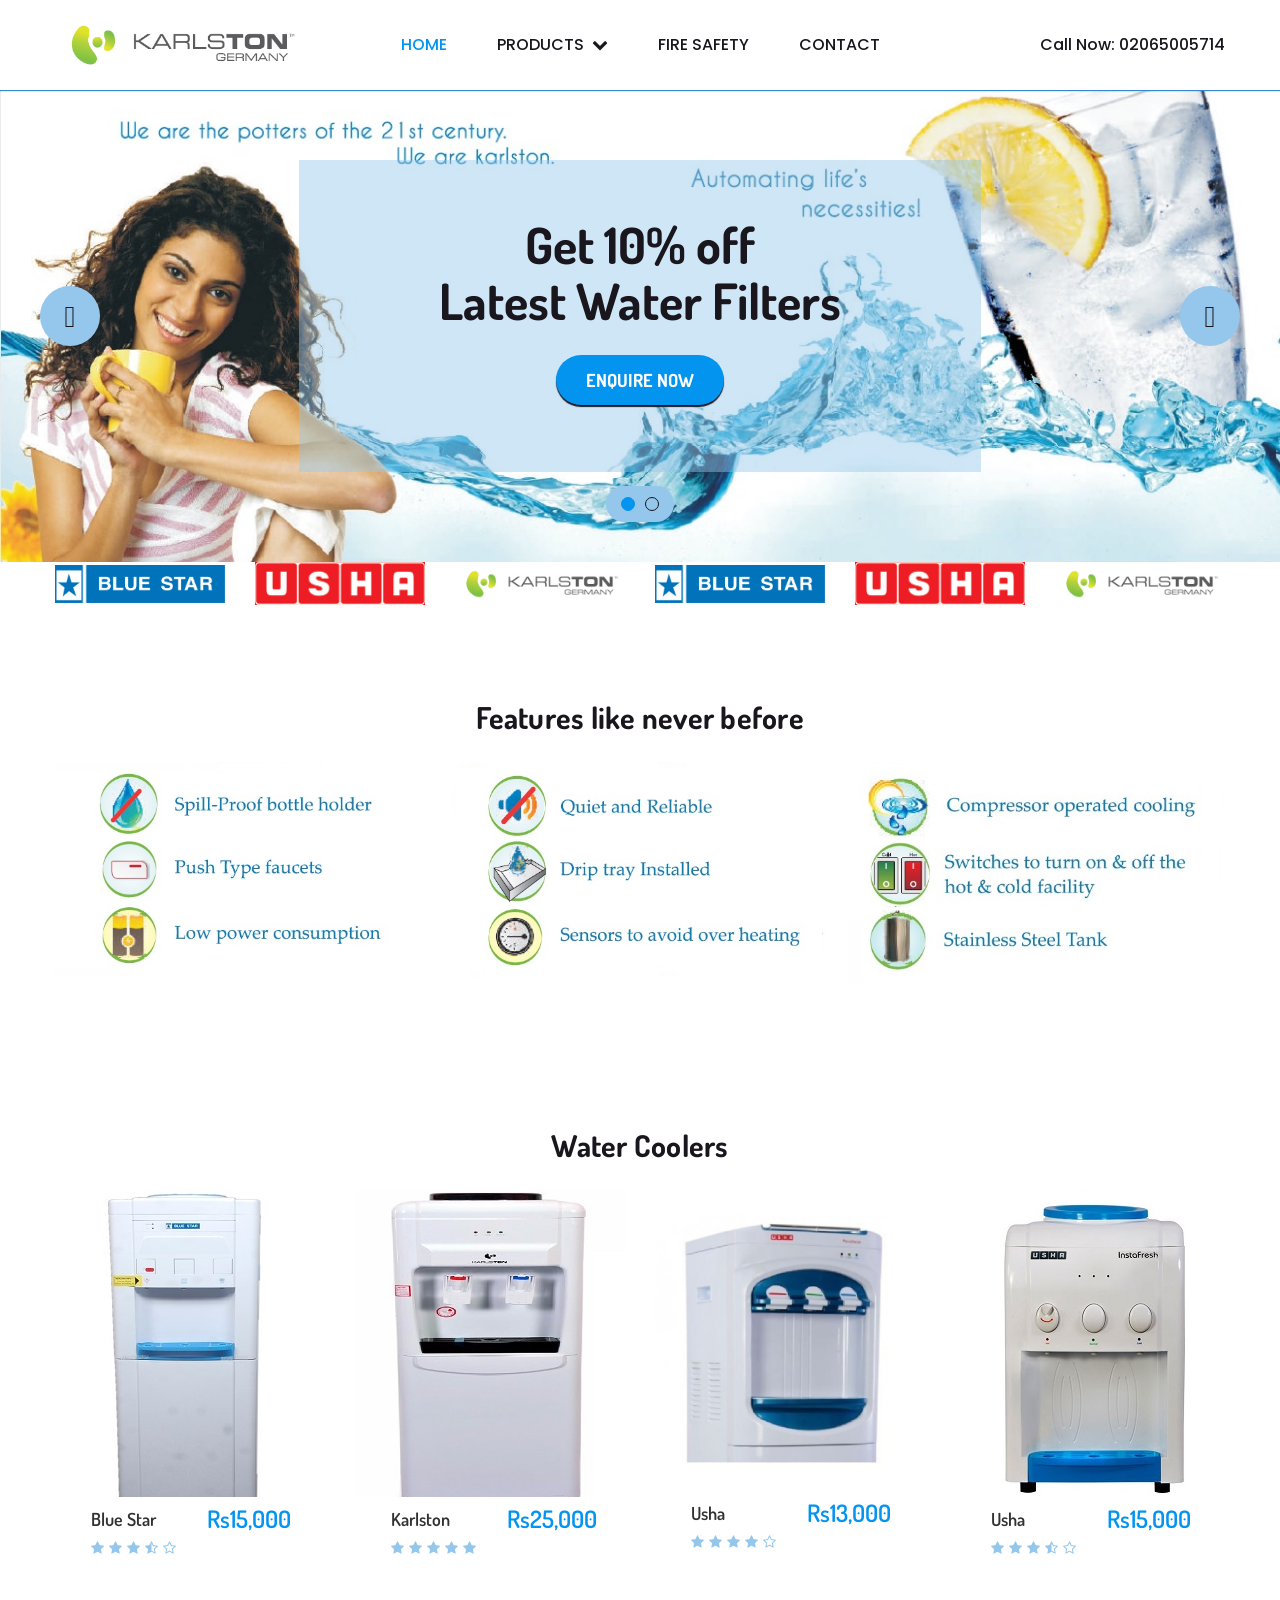
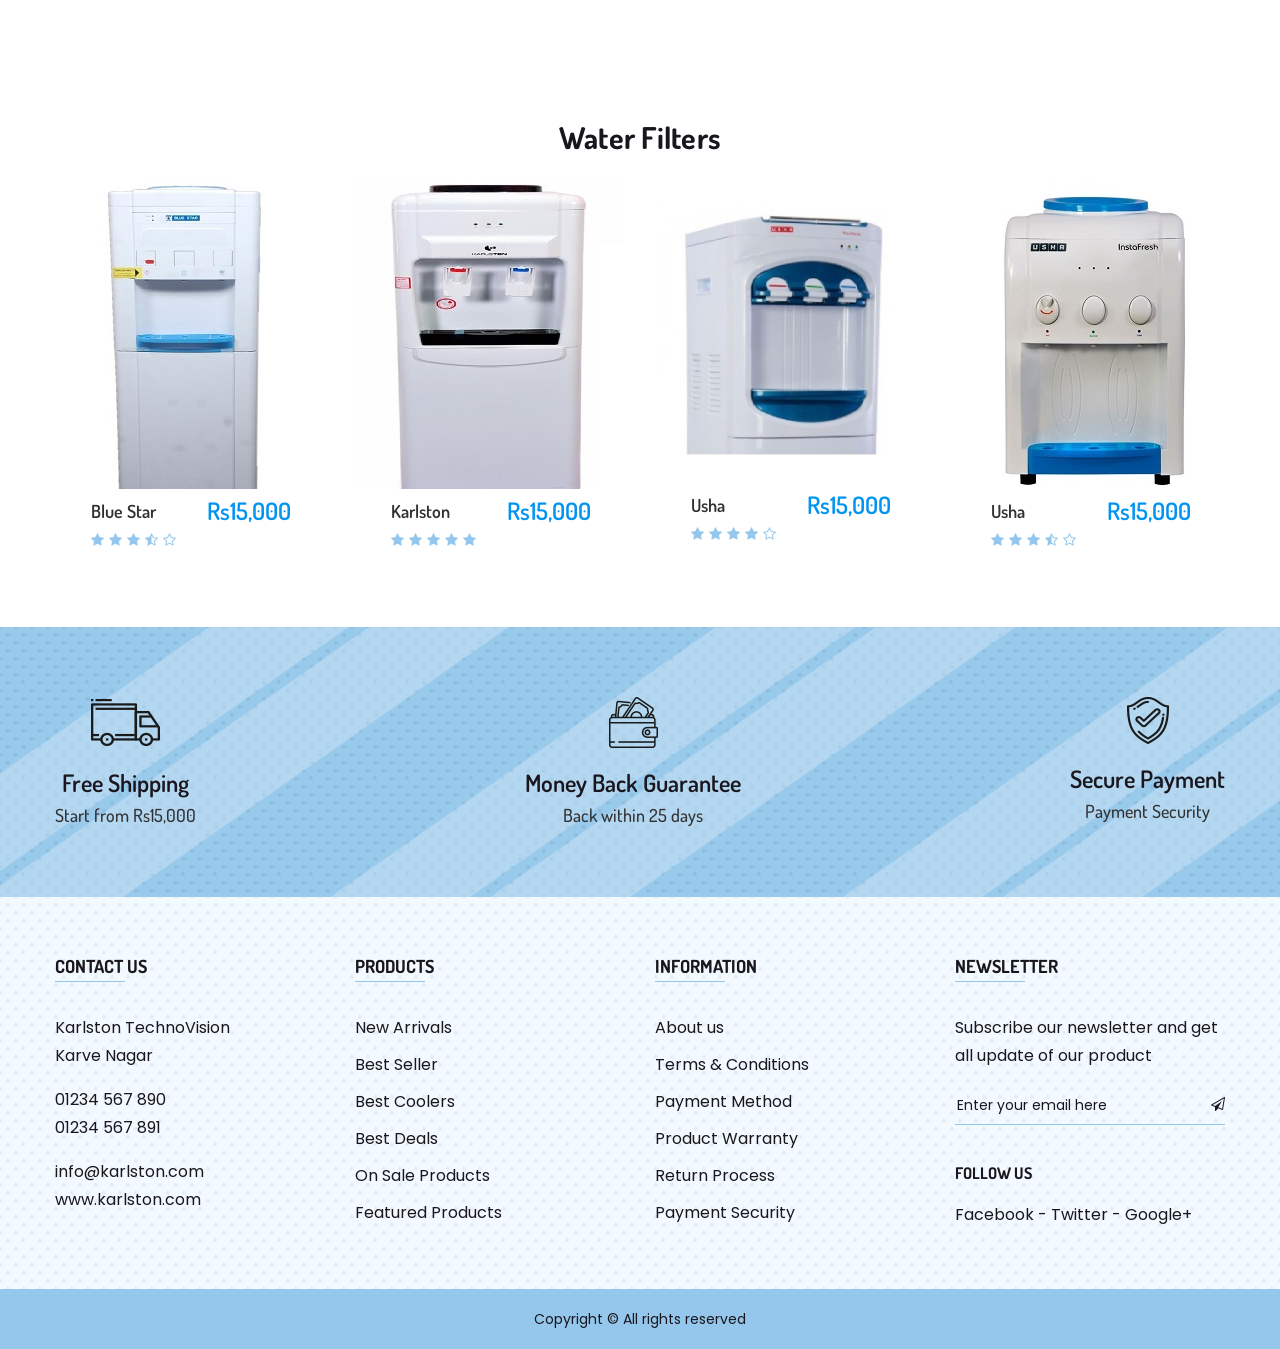
==== index.html @ 61913bbc "Update index.html" ====
<!doctype html>
<html class="no-js" lang="en">

<head>
    <meta charset="utf-8">
    <meta http-equiv="x-ua-compatible" content="ie=edge">
    <title>Karlston TECHNOVISION P LTD &#8211; Karlston Water Dispenser, Purifiers and Coolers</title>
    <meta name="description" content="">
    <meta name="viewport" content="width=device-width, initial-scale=1">
    <!-- Favicon -->
    <link rel="shortcut icon" type="image/x-icon" href="assets/images/favicon.ico">
    
    <!-- CSS
	============================================ -->
   
    <!-- Bootstrap CSS -->
    <link rel="stylesheet" href="assets/css/bootstrap.min.css">
    
    <!-- Icon Font CSS -->
    <link rel="stylesheet" href="assets/css/icon-font.min.css">
    
    <!-- Plugins CSS -->
    <link rel="stylesheet" href="assets/css/plugins.css">
    <link rel="stylesheet" href="https://stackpath.bootstrapcdn.com/font-awesome/4.7.0/css/font-awesome.min.css"> 
    <!-- Helper CSS -->
    <link rel="stylesheet" href="assets/css/helper.css">
    
    <!-- Main Style CSS -->
    <link rel="stylesheet" href="assets/css/style.css">
    
    <!-- Modernizer JS -->
    <script src="assets/js/vendor/modernizr-2.8.3.min.js"></script>
</head>

<body>

<div class="main-wrapper">

    <!-- Header Section Start -->
    <div class="header-section section" style="padding: 0px 0px 70px !important;">

      

        <!-- Header Bottom Start -->
        <div class="header-bottom header-bottom-one header-sticky@" style="
    position: fixed;
    z-index: 10;
    background: #fff;
    width: inherit;
	-webkit-box-shadow: 0 1px 1px #3787d5;
box-shadow: 0 1px 1px #3787d5;">
            <div class="container-fluid">
                <div class="row menu-center align-items-center justify-content-between">

                    <div class="col mt-15 mb-15">
                        <!-- Logo Start -->
                        <div class="header-logo">
                            <a href="index.html">
                                <img src="assets/images/logo.png" alt="">
                            </a>
                        </div><!-- Logo End -->
                    </div>

                    <div class="col order-2 order-lg-3">
                        <!-- Header Advance Search Start -->
                        <div class="header-shop-links">


                            <div class="header-mini-cart">
                               <a href="#"> <span>Call Now</span>: <span>02065005714</span></a>
                            </div>

                        </div><!-- Header Advance Search End -->
                    </div>

                    <div class="col order-3 order-lg-2">
                        <div class="main-menu">
                            <nav >
                                <ul>
                                    <li class="active"><a href="index.html">HOME</a>
                                        
                                    </li>
                                   
                                    <li><a href="#">PRODUCTS<span>&nbsp;&nbsp;<i class="fa fa-chevron-down"></i></span></a>
                                        <ul class="sub-menu">
										<li>
<a href="#filter">WATER DISPENSERS<span>&nbsp;&nbsp;<i class="fa fa-chevron-right"></i></span></a>
<ul class="sub-menu">
<li><a href="#">KARLSTON<span>&nbsp;&nbsp;<i class="fa fa-chevron-right"></i></span></a>
<ul class="sub-menu">
<li><a href="#">KARLSTON TABLE TOP</li></a>
<li><a href="#">KARLSTON FLOOR MOUNTAIN</li></a>
<li><a href="#">KARLSTON FLOOR MOUNTAIN WITH FRIDGE</li></a>
</ul>
</li>
<li><a href="#">USHA<span>&nbsp;&nbsp;<i class="fa fa-chevron-right"></i></span></a>
<ul class="sub-menu">
<li><a href="#">USHA TABLE TOP</li></a>
<li><a href="#">USHA FLOOR MOUNTAIN</li></a>
<li><a href="#">USHA FLOOR MOUNTAIN WITH FRIDGE</li></a>
</ul>
</li>
<li><a href="#">BLUESTAR<span>&nbsp;&nbsp;<i class="fa fa-chevron-right"></i></span></a>
<ul class="sub-menu">
<li><a href="#">BLUESTAR TABLE TOP</li></a>
<li><a href="#">BLUESTAR FLOOR MOUNTAIN</li></a>
<li><a href="#">BLUESTAR FLOOR MOUNTAIN WITH FRIDGE</li></a>
</ul>
</li>

</ul>
</li>
                                            
											
											<li>
<a href="#cooler">WATER COOLERS<span>&nbsp;&nbsp;<i class="fa fa-chevron-right"></i></span></a>
<ul class="sub-menu">
<li><a href="#">KARLSTON<span>&nbsp;&nbsp;<i class="fa fa-chevron-right"></i></span></a>
<ul class="sub-menu">
<li><a href="#">KARLSTON TABLE TOP</li></a>
<li><a href="#">KARLSTON FLOOR MOUNTAIN</li></a>
<li><a href="#">KARLSTON FLOOR MOUNTAIN WITH FRIDGE</li></a>
</ul>
</li>
<li><a href="#">USHA<span>&nbsp;&nbsp;<i class="fa fa-chevron-right"></i></span></a>
<ul class="sub-menu">
<li><a href="#">USHA TABLE TOP</li></a>
<li><a href="#">USHA FLOOR MOUNTAIN</li></a>
<li><a href="#">USHA FLOOR MOUNTAIN WITH FRIDGE</li></a>
</ul>
</li>
<li><a href="#">BLUESTAR<span>&nbsp;&nbsp;<i class="fa fa-chevron-right"></i></span></a>
<ul class="sub-menu">
<li><a href="#">BLUESTAR TABLE TOP</li></a>
<li><a href="#">BLUESTAR FLOOR MOUNTAIN</li></a>
<li><a href="#">BLUESTAR FLOOR MOUNTAIN WITH FRIDGE</li></a>
</ul>
</li>

</ul>
</li>
											
											
											
                                           <li>
<a href="#filter">WATER FILTERS<span>&nbsp;&nbsp;<i class="fa fa-chevron-right"></i></span></a>
<ul class="sub-menu">
<li><a href="#">KARLSTON<span>&nbsp;&nbsp;<i class="fa fa-chevron-right"></i></span></a>
<ul class="sub-menu">
<li><a href="#">KARLSTON TABLE TOP</li></a>
<li><a href="#">KARLSTON FLOOR MOUNTAIN</li></a>
<li><a href="#">KARLSTON FLOOR MOUNTAIN WITH FRIDGE</li></a>
</ul>
</li>
<li><a href="#">USHA<span>&nbsp;&nbsp;<i class="fa fa-chevron-right"></i></span></a>
<ul class="sub-menu">
<li><a href="#">USHA TABLE TOP</li></a>
<li><a href="#">USHA FLOOR MOUNTAIN</li></a>
<li><a href="#">USHA FLOOR MOUNTAIN WITH FRIDGE</li></a>
</ul>
</li>
<li><a href="#">BLUESTAR<span>&nbsp;&nbsp;<i class="fa fa-chevron-right"></i></span></a>
<ul class="sub-menu">
<li><a href="#">BLUESTAR TABLE TOP</li></a>
<li><a href="#">BLUESTAR FLOOR MOUNTAIN</li></a>
<li><a href="#">BLUESTAR FLOOR MOUNTAIN WITH FRIDGE</li></a>
</ul>
</li>

</ul>
</li>
						
					    </li>
					    



					    <li><a href="#filter">AIR CONDITIONERS</a></li>
				            <li><a href="#filter">DEEP FREEZERS</a></li>
					    <li><a href="#filter">ACCESSORIES</a></li>
                                           
                                        </ul>
                                    </li>
									
                                       
                                    </li>
                                    <li><a href="firesafety.html">FIRE SAFETY</a>
                                       
                                    </li>
                                    <li><a href="contactus.html">CONTACT</a></li>
                                </ul>
                            </nav>
                        </div>
                    </div>

                    <!-- Mobile Menu -->
                    <div class="mobile-menu order-12 d-block d-lg-none col"></div>

                </div>
            </div>
        </div><!-- Header BOttom End -->

    </div><!-- Header Section End -->

    <!-- Hero Section Start -->
    <div class="hero-section section" >

        <!-- Hero Slider Start -->
        <div class="hero-slider hero-slider-one fix">

            <!-- Hero Item Start -->
            <div class="hero-item" style="background-image: url(assets/images/hero/hero-1.jpg)">

                
                <div class="hero-content">

                    <h1>Get 10% off <br>Latest Water Filters</h1>
                    <a href="#">ENQUIRE NOW</a>

                </div>

            </div><!-- Hero Item End -->
 <!-- Hero Item Start -->
            <div class="hero-item" style="background-image: url(assets/images/hero/hero-2.jpg)">

                
                 <div class="hero-content">

                    <h1>Get 10% off <br>Latest Water Filters</h1>
                    <a href="#">ENQUIRE NOW</a>

                </div>

            </div><!-- Hero Item End -->
         
        </div><!-- Hero Slider End -->

    </div><!-- Hero Section End -->
<!-- Brand Section Start -->
    <div class="brand-section section mb-80 mb-lg-60 mb-md-60 mb-sm-60 mb-xs-40">
        <div class="container-fluid">
            <div class="row">
                <div class="brand-slider">

                    <div class="brand-item col">
                        <img src="assets/images/brands/brand-1.png" alt="">
                    </div>

                    <div class="brand-item col">
                        <img src="assets/brand-2.jpg" alt="">
                    </div>

                    <div class="brand-item col">
                        <img src="assets/images/logo.png" alt="">
                    </div>

                   <div class="brand-item col">
                        <img src="assets/images/brands/brand-1.png" alt="">
                    </div>

                    <div class="brand-item col">
                        <img src="assets/brand-2.jpg" alt="">
                    </div>

                    <div class="brand-item col">
                        <img src="assets/images/logo.png" alt="">
                    </div>

                </div>
            </div>
        </div>
    </div><!-- Brand Section End -->
    <!-- Banner Section Start -->
    <div class="banner-section section mt-40 mt-xs-20 mb-60 mb-lg-40 mb-md-40 mb-sm-40 mb-xs-20">
        <div class="container-fluid">
		<div class="section-title text-center col mb-30">
                    <h1 >Features like never before</h1>
                   <!-- <p>All popular product find here</p> -->
                </div>
            <div class="row row-10">

                <div class="col-lg-4 col-md-6 col-12 mb-20">
                    <div class="banner banner-1 content-left content-middle">

                        <a href="#" class="image"><img src="assets/images/banner/banner-1.jpg" alt="Banner Image"></a>

                       

                    </div>
                </div>

                <div class="col-lg-4 col-md-6 col-12 mb-20">
                    <a href="#" class="banner banner-2">

                        <img src="assets/images/banner/banner-2.jpg" alt="Banner Image">

                       

                       

                    </a>
                </div>

                <div class="col-lg-4 col-md-6 col-12 mb-20">
                    <div class="banner banner-1 content-left content-top">

                        <a href="#" class="image"><img src="assets/images/banner/banner-3.jpg" alt="Banner Image"></a>

                        

                    </div>
                </div>

            </div>
        </div>
    </div><!-- Banner Section End -->

    <!-- Product Section Start -->
    <div class="product-section section mb-40 mb-lg-20 mb-md-20 mb-sm-20 mb-xs-0">
        <div class="container">

            <div class="row" id="cooler" style="padding-top : 90px">
                <div class="section-title text-center col mb-30">
                    <h1 >Water Coolers</h1>
                   <!-- <p>All popular product find here</p> -->
                </div>
            </div>

            <div class="row">

                <div class="col-xl-3 col-lg-4 col-md-6 col-12 mb-40">

                    <div class="product-item">
                        <div class="product-inner">

                            <div class="image">
                                <img src="assets/images/product/product-1.jpg" alt="">

                              
                            </div>

                            <div class="content">

                                <div class="content-left">

                                    <h4 class="title"><a href="#">Blue Star</a></h4>

                                    <div class="ratting">
                                        <i class="fa fa-star"></i>
                                        <i class="fa fa-star"></i>
                                        <i class="fa fa-star"></i>
                                        <i class="fa fa-star-half-o"></i>
                                        <i class="fa fa-star-o"></i>
                                    </div>

                                    <h5 class="size">Cooling Capacity: <span>6lit/hr</span></h5>
									<h5 class="size">Heating Capacity: <span>5.5lit/hr</span></h5>
                                    
                                </div>

                                <div class="content-right">
                                    <span class="price">Rs15,000</span>
                                </div>

                            </div>

                        </div>
                    </div>

                </div>

                <div class="col-xl-3 col-lg-4 col-md-6 col-12 mb-40">

                    <div class="product-item">
                        <div class="product-inner">

                            <div class="image">
                                <img src="assets/images/product/product-2.jpg" alt="">

                                 

                            </div>

                            <div class="content">

                                <div class="content-left">

                                    <h4 class="title"><a href="#">Karlston</a></h4>

                                    <div class="ratting">
                                        <i class="fa fa-star"></i>
                                        <i class="fa fa-star"></i>
                                        <i class="fa fa-star"></i>
                                        <i class="fa fa-star"></i>
                                        <i class="fa fa-star"></i>
                                    </div>

                                    <h5 class="size">Cooling Capacity: <span>6lit/hr</span></h5>
									<h5 class="size">Heating Capacity: <span>5.5lit/hr</span></h5>
                                </div>

                                <div class="content-right">
                                    <span class="price">Rs25,000</span>
                                </div>

                            </div>

                        </div>
                    </div>

                </div>

                <div class="col-xl-3 col-lg-4 col-md-6 col-12 mb-40">

                    <div class="product-item">
                        <div class="product-inner">

                            <div class="image">
                                <img src="assets/images/product/product-3.jpg" alt="">


                            </div>

                            <div class="content">

                                <div class="content-left">

                                    <h4 class="title"><a href="#">Usha</a></h4>

                                    <div class="ratting">
                                        <i class="fa fa-star"></i>
                                        <i class="fa fa-star"></i>
                                        <i class="fa fa-star"></i>
                                        <i class="fa fa-star"></i>
                                        <i class="fa fa-star-o"></i>
                                    </div>

                                   <h5 class="size">Cooling Capacity: <span>6lit/hr</span></h5>
									<h5 class="size">Heating Capacity: <span>5.5lit/hr</span></h5>
                                </div>

                                <div class="content-right">
                                    <span class="price">Rs13,000</span>
                                </div>

                            </div>

                        </div>
                    </div>

                </div>

                <div class="col-xl-3 col-lg-4 col-md-6 col-12 mb-40">

                    <div class="product-item">
                        <div class="product-inner">

                            <div class="image">
                                <img src="assets/images/product/product-4.jpg" alt="">

                               

                            </div>

                            <div class="content">

                                <div class="content-left">

                                    <h4 class="title"><a href="#">Usha</a></h4>

                                    <div class="ratting">
                                        <i class="fa fa-star"></i>
                                        <i class="fa fa-star"></i>
                                        <i class="fa fa-star"></i>
                                        <i class="fa fa-star-half-o"></i>
                                        <i class="fa fa-star-o"></i>
                                    </div>

                                    <h5 class="size">Cooling Capacity: <span>6lit/hr</span></h5>
									<h5 class="size">Heating Capacity: <span>5.5lit/hr</span></h5>
                                </div>

                                <div class="content-right">
                                    <span class="price">Rs15,000</span>
                                </div>

                            </div>

                        </div>
                    </div>

                </div>

                

               

            </div>

        </div>
    </div><!-- Product Section End -->
<div class="product-section section mb-40 mb-lg-20 mb-md-20 mb-sm-20 mb-xs-0">
        <div class="container">

            <div class="row" id="filter" style="padding-top : 90px">
                <div class="section-title text-center col mb-30">
                    <h1  >Water Filters</h1>
                   <!-- <p>All popular product find here</p> -->
                </div>
            </div>

            <div class="row">

                <div class="col-xl-3 col-lg-4 col-md-6 col-12 mb-40">

                    <div class="product-item">
                        <div class="product-inner">

                            <div class="image">
                                <img src="assets/images/product/product-1.jpg" alt="">

                              

                            </div>

                            <div class="content">

                                <div class="content-left">

                                    <h4 class="title"><a href="#">Blue Star</a></h4>

                                    <div class="ratting">
                                        <i class="fa fa-star"></i>
                                        <i class="fa fa-star"></i>
                                        <i class="fa fa-star"></i>
                                        <i class="fa fa-star-half-o"></i>
                                        <i class="fa fa-star-o"></i>
                                    </div>

                                    <h5 class="size">Cooling Capacity: <span>6lit/hr</span></h5>
									<h5 class="size">Heating Capacity: <span>5.5lit/hr</span></h5>
                                </div>

                                <div class="content-right">
                                    <span class="price">Rs15,000</span>
                                </div>

                            </div>

                        </div>
                    </div>

                </div>

                <div class="col-xl-3 col-lg-4 col-md-6 col-12 mb-40">

                    <div class="product-item">
                        <div class="product-inner">

                            <div class="image">
                                <img src="assets/images/product/product-2.jpg" alt="">

                               

                            </div>

                            <div class="content">

                                <div class="content-left">

                                    <h4 class="title"><a href="#">Karlston</a></h4>

                                    <div class="ratting">
                                        <i class="fa fa-star"></i>
                                        <i class="fa fa-star"></i>
                                        <i class="fa fa-star"></i>
                                        <i class="fa fa-star"></i>
                                        <i class="fa fa-star"></i>
                                    </div>

                                   <h5 class="size">Cooling Capacity: <span>6lit/hr</span></h5>
									<h5 class="size">Heating Capacity: <span>5.5lit/hr</span></h5>
                                </div>

                                <div class="content-right">
                                    <span class="price">Rs15,000</span>
                                </div>

                            </div>

                        </div>
                    </div>

                </div>

                <div class="col-xl-3 col-lg-4 col-md-6 col-12 mb-40">

                    <div class="product-item">
                        <div class="product-inner">

                            <div class="image">
                                <img src="assets/images/product/product-3.jpg" alt="">

                              
                            </div>

                            <div class="content">

                                <div class="content-left">

                                    <h4 class="title"><a href="#">Usha</a></h4>

                                    <div class="ratting">
                                        <i class="fa fa-star"></i>
                                        <i class="fa fa-star"></i>
                                        <i class="fa fa-star"></i>
                                        <i class="fa fa-star"></i>
                                        <i class="fa fa-star-o"></i>
                                    </div>

                                    <h5 class="size">Cooling Capacity: <span>6lit/hr</span></h5>
									<h5 class="size">Heating Capacity: <span>5.5lit/hr</span></h5>
                                </div>

                                <div class="content-right">
                                    <span class="price">Rs15,000</span>
                                </div>

                            </div>

                        </div>
                    </div>

                </div>

                <div class="col-xl-3 col-lg-4 col-md-6 col-12 mb-40">

                    <div class="product-item">
                        <div class="product-inner">

                            <div class="image">
                                <img src="assets/images/product/product-4.jpg" alt="">

                             
                            </div>

                            <div class="content">

                                <div class="content-left">

                                    <h4 class="title"><a href="#">Usha</a></h4>

                                    <div class="ratting">
                                        <i class="fa fa-star"></i>
                                        <i class="fa fa-star"></i>
                                        <i class="fa fa-star"></i>
                                        <i class="fa fa-star-half-o"></i>
                                        <i class="fa fa-star-o"></i>
                                    </div>

                                    <h5 class="size">Cooling Capacity: <span>6lit/hr</span></h5>
									<h5 class="size">Heating Capacity: <span>5.5lit/hr</span></h5>
                                </div>

                                <div class="content-right">
                                    <span class="price">Rs15,000</span>
                                </div>

                            </div>

                        </div>
                    </div>

                </div>

                
                

            </div>

        </div>
    </div><!-- Product Section End -->
   
 
    <!-- Feature Section Start -->
    <div class="feature-section section bg-theme-two pt-65 pt-lg-55 pt-md-45 pt-sm-45 pt-xs-25 pb-65 pb-lg-55 pb-md-45 pb-sm-45 pb-xs-25 fix" style="background-image: url(assets/images/pattern/pattern-dot.png);">
        <div class="container">
            <div class="feature-wrap row justify-content-between">

                <div class="col-md-4 col-12 mt-15 mb-15">
                    <div class="feature-item text-center">

                        <div class="icon"><img src="assets/images/feature/feature-1.png" alt=""></div>
                        <div class="content">
                            <h3>Free Shipping</h3>
                            <p>Start from Rs15,000</p>
                        </div>

                    </div>
                </div>

                <div class="col-md-4 col-12 mt-15 mb-15">
                    <div class="feature-item text-center">

                        <div class="icon"><img src="assets/images/feature/feature-2.png" alt=""></div>
                        <div class="content">
                            <h3>Money Back Guarantee</h3>
                            <p>Back within 25 days</p>
                        </div>

                    </div>
                </div>

                <div class="col-md-4 col-12 mt-15 mb-15">
                    <div class="feature-item text-center">

                        <div class="icon"><img src="assets/images/feature/feature-3.png" alt=""></div>
                        <div class="content">
                            <h3>Secure Payment</h3>
                            <p>Payment Security</p>
                        </div>

                    </div>
                </div>

            </div>
        </div>
    </div><!-- Feature Section End -->



    <!-- Footer Top Section Start -->
    <div class="footer-top-section section bg-theme-two-light pt-80 pt-lg-60 pt-md-60 pt-sm-60 pt-xs-40 pb-40 pb-lg-20 pb-md-20 pb-sm-20 pb-xs-0">
        <div class="container">
            <div class="row">

                <div class="footer-widget col-lg-3 col-md-6 col-12 mb-40">
                    <h4 class="title">CONTACT US</h4>
                    <p>Karlston TechnoVision<br/> Karve Nagar</p>
                    <p><a href="tel:01234567890">01234 567 890</a><a href="tel:01234567891">01234 567 891</a></p>
                    <p><a href="mailto:info@karlston.com">info@karlston.com</a><a href="#">www.karlston.com</a></p>
                </div>

                <div class="footer-widget col-lg-3 col-md-6 col-12 mb-40">
                    <h4 class="title">PRODUCTS</h4>
                    <ul>
                        <li><a href="#">New Arrivals</a></li>
                        <li><a href="#">Best Seller</a></li>
                        <li><a href="#">Best Coolers</a></li>
                        <li><a href="#">Best Deals</a></li>
                        <li><a href="#">On Sale Products</a></li>
                        <li><a href="#">Featured Products</a></li>
                    </ul>
                </div>

                <div class="footer-widget col-lg-3 col-md-6 col-12 mb-40">
                    <h4 class="title">INFORMATION</h4>
                    <ul>
                        <li><a href="#">About us</a></li>
                        <li><a href="#">Terms & Conditions</a></li>
                        <li><a href="#">Payment Method</a></li>
                        <li><a href="#">Product Warranty</a></li>
                        <li><a href="#">Return Process</a></li>
                        <li><a href="#">Payment Security</a></li>
                    </ul>
                </div>

                <div class="footer-widget col-lg-3 col-md-6 col-12 mb-40">
                    <h4 class="title">NEWSLETTER</h4>
                    <p>Subscribe our newsletter and get all update of our product</p>

                    <form id="mc-form" class="mc-form footer-subscribe-form" novalidate="true">
                        <input id="mc-email" autocomplete="off" placeholder="Enter your email here" name="EMAIL" type="email">
                        <button id="mc-submit"><i class="fa fa-paper-plane-o"></i></button>
                    </form>
                    <!-- mailchimp-alerts Start -->
                    <div class="mailchimp-alerts">
                        <div class="mailchimp-submitting"></div><!-- mailchimp-submitting end -->
                        <div class="mailchimp-success"></div><!-- mailchimp-success end -->
                        <div class="mailchimp-error"></div><!-- mailchimp-error end -->
                    </div><!-- mailchimp-alerts end -->

                    <h5>FOLLOW US</h5> 
                    <p class="footer-social"><a href="#">Facebook</a> - <a href="#">Twitter</a> - <a href="#">Google+</a></p>

                </div>

            </div>
        </div>
    </div><!-- Footer Top Section End -->

    <!-- Footer Bottom Section Start -->
    <div class="footer-bottom-section section bg-theme-two pt-15 pb-15">
        <div class="container">
            <div class="row">
                <div class="col text-center">
                    <p class="footer-copyright">Copyright &copy; All rights reserved</p>
                </div>
            </div>
        </div>
    </div><!-- Footer Bottom Section End -->

</div>

<!-- JS
============================================ -->

<!-- jQuery JS -->
<script src="assets/js/vendor/jquery-1.12.4.min.js"></script>
<!-- Popper JS -->
<script src="assets/js/popper.min.js"></script>
<!-- Bootstrap JS -->
<script src="assets/js/bootstrap.min.js"></script>
<!-- Plugins JS -->
<script src="assets/js/plugins.js"></script>
<!-- Ajax Mail -->
<script src="assets/js/ajax-mail.js"></script>
<!-- Main JS -->
<script src="assets/js/main.js"></script>

</body>

</html>
---- assets/css/icon-font.min.css ----
/**
 * @package IcoFont by ShapeBootstrap - https://shapebootstrap.net
 * @version 1.0.0 Beta
 * @author IcoFont http://icofont.com
 * @copyright Copyright (c) 2016 IcoFont
 * @license - http://icofont.com/license/
*/
@font-face{font-family:icofont;src:url(../fonts/icofont.eot?v=1.0.0-beta);src:url(../fonts/icofont.eot?v=1.0.0-beta#iefix) format('embedded-opentype'),url(../fonts/icofont.ttf?v=1.0.0-beta) format('truetype'),url(../fonts/icofont.woff?v=1.0.0-beta) format('woff'),url(../fonts/icofont.svg?v=1.0.0-beta#icofont) format('svg');font-weight:400;font-style:normal}.icofont{font-family:IcoFont!important;speak:none;font-style:normal;font-weight:400;font-variant:normal;text-transform:none;line-height:1;-webkit-font-smoothing:antialiased;-moz-osx-font-smoothing:grayscale}.icofont-angry-monster:before{content:"\e901"}.icofont-bathtub:before{content:"\e902"}.icofont-bird-wings:before{content:"\e903"}.icofont-bow:before{content:"\e904"}.icofont-brain-alt:before{content:"\e905"}.icofont-butterfly-alt:before{content:"\e906"}.icofont-castle:before{content:"\e907"}.icofont-circuit:before{content:"\e908"}.icofont-dart:before{content:"\e909"}.icofont-dice-alt:before{content:"\e90a"}.icofont-disability-race:before{content:"\e90b"}.icofont-diving-goggle:before{content:"\e90c"}.icofont-fire-alt:before{content:"\e90d"}.icofont-flame-torch:before{content:"\e90e"}.icofont-flora-flower:before{content:"\e90f"}.icofont-flora:before{content:"\e910"}.icofont-gift-box:before{content:"\e911"}.icofont-halloween-pumpkin:before{content:"\e912"}.icofont-hand-power:before{content:"\e913"}.icofont-hand-thunder:before{content:"\e914"}.icofont-king-crown:before{content:"\e915"}.icofont-king-monster:before{content:"\e916"}.icofont-love:before{content:"\e917"}.icofont-magician-hat:before{content:"\e918"}.icofont-native-american:before{content:"\e919"}.icofont-open-eye:before{content:"\e91a"}.icofont-owl-look:before{content:"\e91b"}.icofont-phoenix:before{content:"\e91c"}.icofont-queen-crown:before{content:"\e91d"}.icofont-robot-face:before{content:"\e91e"}.icofont-sand-clock:before{content:"\e91f"}.icofont-shield-alt:before{content:"\e920"}.icofont-ship-wheel:before{content:"\e921"}.icofont-skull-danger:before{content:"\e922"}.icofont-skull-face:before{content:"\e923"}.icofont-snail:before{content:"\e924"}.icofont-snow-alt:before{content:"\e925"}.icofont-snow-flake:before{content:"\e926"}.icofont-snowmobile:before{content:"\e927"}.icofont-space-shuttle:before{content:"\e928"}.icofont-star-shape:before{content:"\e929"}.icofont-swirl:before{content:"\e92a"}.icofont-tattoo-wing:before{content:"\e92b"}.icofont-throne:before{content:"\e92c"}.icofont-touch:before{content:"\e92d"}.icofont-tree-alt:before{content:"\e92e"}.icofont-triangle:before{content:"\e92f"}.icofont-unity-hand:before{content:"\e930"}.icofont-weed:before{content:"\e931"}.icofont-woman-bird:before{content:"\e932"}.icofont-animal-bat:before{content:"\e933"}.icofont-animal-bear-tracks:before{content:"\e934"}.icofont-animal-bear:before{content:"\e935"}.icofont-animal-bird-alt:before{content:"\e936"}.icofont-animal-bird:before{content:"\e937"}.icofont-animal-bone:before{content:"\e938"}.icofont-animal-bull:before{content:"\e939"}.icofont-animal-camel-alt:before{content:"\e93a"}.icofont-animal-camel-head:before{content:"\e93b"}.icofont-animal-camel:before{content:"\e93c"}.icofont-animal-cat-alt-1:before{content:"\e93d"}.icofont-animal-cat-alt-2:before{content:"\e93e"}.icofont-animal-cat-alt-3:before{content:"\e93f"}.icofont-animal-cat-alt-4:before{content:"\e940"}.icofont-animal-cat-with-dog:before{content:"\e941"}.icofont-animal-cat:before{content:"\e942"}.icofont-animal-cow-head:before{content:"\e943"}.icofont-animal-cow:before{content:"\e944"}.icofont-animal-crab:before{content:"\e945"}.icofont-animal-crocodile:before{content:"\e946"}.icofont-animal-deer-head:before{content:"\e947"}.icofont-animal-dog-alt:before{content:"\e948"}.icofont-animal-dog-barking:before{content:"\e949"}.icofont-animal-dog:before{content:"\e94a"}.icofont-animal-dolphin:before{content:"\e94b"}.icofont-animal-duck-tracks:before{content:"\e94c"}.icofont-animal-eagle-head:before{content:"\e94d"}.icofont-animal-eaten-fish:before{content:"\e94e"}.icofont-animal-elephant-alt:before{content:"\e94f"}.icofont-animal-elephant-head-alt:before{content:"\e950"}.icofont-animal-elephant-head:before{content:"\e951"}.icofont-animal-elephant:before{content:"\e952"}.icofont-animal-elk:before{content:"\e953"}.icofont-animal-fish-alt-1:before{content:"\e954"}.icofont-animal-fish-alt-2:before{content:"\e955"}.icofont-animal-fish-alt-3:before{content:"\e956"}.icofont-animal-fish-alt-4:before{content:"\e957"}.icofont-animal-fish:before{content:"\e958"}.icofont-animal-fox-alt:before{content:"\e959"}.icofont-animal-fox:before{content:"\e95a"}.icofont-animal-frog-tracks:before{content:"\e95b"}.icofont-animal-frog:before{content:"\e95c"}.icofont-animal-froggy:before{content:"\e95d"}.icofont-animal-giraffe-alt:before{content:"\e95e"}.icofont-animal-giraffe:before{content:"\e95f"}.icofont-animal-goat-head-alt-1:before{content:"\e960"}.icofont-animal-goat-head-alt-2:before{content:"\e961"}.icofont-animal-goat-head:before{content:"\e962"}.icofont-animal-gorilla:before{content:"\e963"}.icofont-animal-hen-tracks:before{content:"\e964"}.icofont-animal-horse-head-alt-1:before{content:"\e965"}.icofont-animal-horse-head-alt-2:before{content:"\e966"}.icofont-animal-horse-head:before{content:"\e967"}.icofont-animal-horse-tracks:before{content:"\e968"}.icofont-animal-jellyfish:before{content:"\e969"}.icofont-animal-kangaroo:before{content:"\e96a"}.icofont-animal-lemur:before{content:"\e96b"}.icofont-animal-lion-alt:before{content:"\e96c"}.icofont-animal-lion-head-alt:before{content:"\e96d"}.icofont-animal-lion-head:before{content:"\e96e"}.icofont-animal-lion:before{content:"\e96f"}.icofont-animal-monkey-alt-1:before{content:"\e970"}.icofont-animal-monkey-alt-2:before{content:"\e971"}.icofont-animal-monkey-alt-3:before{content:"\e972"}.icofont-animal-monkey:before{content:"\e973"}.icofont-animal-octopus-alt:before{content:"\e974"}.icofont-animal-octopus:before{content:"\e975"}.icofont-animal-owl:before{content:"\e976"}.icofont-animal-panda-alt:before{content:"\e977"}.icofont-animal-panda:before{content:"\e978"}.icofont-animal-panther:before{content:"\e979"}.icofont-animal-parrot-lip:before{content:"\e97a"}.icofont-animal-parrot:before{content:"\e97b"}.icofont-animal-paw:before{content:"\e97c"}.icofont-animal-pelican:before{content:"\e97d"}.icofont-animal-penguin:before{content:"\e97e"}.icofont-animal-pig-alt:before{content:"\e97f"}.icofont-animal-pig:before{content:"\e980"}.icofont-animal-pigeon-alt:before{content:"\e981"}.icofont-animal-pigeon:before{content:"\e982"}.icofont-animal-pigeons:before{content:"\e983"}.icofont-animal-rabbit-running:before{content:"\e984"}.icofont-animal-rat-alt:before{content:"\e985"}.icofont-animal-rhino-head:before{content:"\e986"}.icofont-animal-rhino:before{content:"\e987"}.icofont-animal-rooster:before{content:"\e988"}.icofont-animal-seahorse:before{content:"\e989"}.icofont-animal-seal:before{content:"\e98a"}.icofont-animal-shrimp:before{content:"\e98b"}.icofont-animal-snail-alt-1:before{content:"\e98c"}.icofont-animal-snail-alt-2:before{content:"\e98d"}.icofont-animal-snail:before{content:"\e98e"}.icofont-animal-snake:before{content:"\e98f"}.icofont-animal-squid:before{content:"\e990"}.icofont-animal-squirrel:before{content:"\e991"}.icofont-animal-tiger-alt:before{content:"\e992"}.icofont-animal-tiger:before{content:"\e993"}.icofont-animal-turtle:before{content:"\e994"}.icofont-animal-whale:before{content:"\e995"}.icofont-animal-woodpecker:before{content:"\e996"}.icofont-animal-zebra:before{content:"\e997"}.icofont-brand-acer:before{content:"\e998"}.icofont-brand-adidas:before{content:"\e999"}.icofont-brand-adobe:before{content:"\e99a"}.icofont-brand-air-new-zealand:before{content:"\e99b"}.icofont-brand-airbnb:before{content:"\e99c"}.icofont-brand-aircell:before{content:"\e99d"}.icofont-brand-airtel:before{content:"\e99e"}.icofont-brand-alcatel:before{content:"\e99f"}.icofont-brand-alibaba:before{content:"\e9a0"}.icofont-brand-aliexpress:before{content:"\e9a1"}.icofont-brand-alipay:before{content:"\e9a2"}.icofont-brand-amazon:before{content:"\e9a3"}.icofont-brand-amd:before{content:"\e9a4"}.icofont-brand-american-airlines:before{content:"\e9a5"}.icofont-brand-android-robot:before{content:"\e9a6"}.icofont-brand-android:before{content:"\e9a7"}.icofont-brand-aol:before{content:"\e9a8"}.icofont-brand-apple:before{content:"\e9a9"}.icofont-brand-appstore:before{content:"\e9aa"}.icofont-brand-asus:before{content:"\e9ab"}.icofont-brand-ati:before{content:"\e9ac"}.icofont-brand-att:before{content:"\e9ad"}.icofont-brand-audi:before{content:"\e9ae"}.icofont-brand-axiata:before{content:"\e9af"}.icofont-brand-bada:before{content:"\e9b0"}.icofont-brand-bbc:before{content:"\e9b1"}.icofont-brand-bing:before{content:"\e9b2"}.icofont-brand-blackberry:before{content:"\e9b3"}.icofont-brand-bmw:before{content:"\e9b4"}.icofont-brand-box:before{content:"\e9b5"}.icofont-brand-burger-king:before{content:"\e9b6"}.icofont-brand-business-insider:before{content:"\e9b7"}.icofont-brand-buzzfeed:before{content:"\e9b8"}.icofont-brand-cannon:before{content:"\e9b9"}.icofont-brand-casio:before{content:"\e9ba"}.icofont-brand-china-mobile:before{content:"\e9bb"}.icofont-brand-china-telecom:before{content:"\e9bc"}.icofont-brand-china-unicom:before{content:"\e9bd"}.icofont-brand-cisco:before{content:"\e9be"}.icofont-brand-citibank:before{content:"\e9bf"}.icofont-brand-cnet:before{content:"\e9c0"}.icofont-brand-cnn:before{content:"\e9c1"}.icofont-brand-cocal-cola:before{content:"\e9c2"}.icofont-brand-compaq:before{content:"\e9c3"}.icofont-brand-copy:before{content:"\e9c4"}.icofont-brand-debian:before{content:"\e9c5"}.icofont-brand-delicious:before{content:"\e9c6"}.icofont-brand-dell:before{content:"\e9c7"}.icofont-brand-designbump:before{content:"\e9c8"}.icofont-brand-designfloat:before{content:"\e9c9"}.icofont-brand-disney:before{content:"\e9ca"}.icofont-brand-dodge:before{content:"\e9cb"}.icofont-brand-dove:before{content:"\e9cc"}.icofont-brand-ebay:before{content:"\e9cd"}.icofont-brand-eleven:before{content:"\e9ce"}.icofont-brand-emirates:before{content:"\e9cf"}.icofont-brand-espn:before{content:"\e9d0"}.icofont-brand-etihad-airways:before{content:"\e9d1"}.icofont-brand-etisalat:before{content:"\e9d2"}.icofont-brand-etsy:before{content:"\e9d3"}.icofont-brand-facebook:before{content:"\e9d4"}.icofont-brand-fastrack:before{content:"\e9d5"}.icofont-brand-fedex:before{content:"\e9d6"}.icofont-brand-ferrari:before{content:"\e9d7"}.icofont-brand-fitbit:before{content:"\e9d8"}.icofont-brand-flikr:before{content:"\e9d9"}.icofont-brand-forbes:before{content:"\e9da"}.icofont-brand-foursquare:before{content:"\e9db"}.icofont-brand-fox:before{content:"\e9dc"}.icofont-brand-foxconn:before{content:"\e9dd"}.icofont-brand-fujitsu:before{content:"\e9de"}.icofont-brand-general-electric:before{content:"\e9df"}.icofont-brand-gillette:before{content:"\e9e0"}.icofont-brand-gizmodo:before{content:"\e9e1"}.icofont-brand-gnome:before{content:"\e9e2"}.icofont-brand-google:before{content:"\e9e3"}.icofont-brand-gopro:before{content:"\e9e4"}.icofont-brand-gucci:before{content:"\e9e5"}.icofont-brand-hallmark:before{content:"\e9e6"}.icofont-brand-hi5:before{content:"\e9e7"}.icofont-brand-honda:before{content:"\e9e8"}.icofont-brand-hp:before{content:"\e9e9"}.icofont-brand-hsbc:before{content:"\e9ea"}.icofont-brand-htc:before{content:"\e9eb"}.icofont-brand-huawei:before{content:"\e9ec"}.icofont-brand-hulu:before{content:"\e9ed"}.icofont-brand-hyundai:before{content:"\e9ee"}.icofont-brand-ibm:before{content:"\e9ef"}.icofont-brand-icofont:before{content:"\e9f0"}.icofont-brand-icq:before{content:"\e9f1"}.icofont-brand-ikea:before{content:"\e9f2"}.icofont-brand-imdb:before{content:"\e9f3"}.icofont-brand-indiegogo:before{content:"\e9f4"}.icofont-brand-intel:before{content:"\e9f5"}.icofont-brand-ipair:before{content:"\e9f6"}.icofont-brand-jaguar:before{content:"\e9f7"}.icofont-brand-java:before{content:"\e9f8"}.icofont-brand-joomshaper:before{content:"\e9f9"}.icofont-brand-kickstarter:before{content:"\e9fa"}.icofont-brand-kik:before{content:"\e9fb"}.icofont-brand-lastfm:before{content:"\e9fc"}.icofont-brand-lego:before{content:"\e9fd"}.icofont-brand-lenovo:before{content:"\e9fe"}.icofont-brand-levis:before{content:"\e9ff"}.icofont-brand-lexus:before{content:"\ea00"}.icofont-brand-lg:before{content:"\ea01"}.icofont-brand-life-hacker:before{content:"\ea02"}.icofont-brand-line-messenger:before{content:"\ea03"}.icofont-brand-linkedin:before{content:"\ea04"}.icofont-brand-linux-mint:before{content:"\ea05"}.icofont-brand-linux:before{content:"\ea06"}.icofont-brand-lionix:before{content:"\ea07"}.icofont-brand-live-messenger:before{content:"\ea08"}.icofont-brand-loreal:before{content:"\ea09"}.icofont-brand-louis-vuitton:before{content:"\ea0a"}.icofont-brand-mac-os:before{content:"\ea0b"}.icofont-brand-marvel-app:before{content:"\ea0c"}.icofont-brand-mashable:before{content:"\ea0d"}.icofont-brand-mazda:before{content:"\ea0e"}.icofont-brand-mcdonals:before{content:"\ea0f"}.icofont-brand-mercedes:before{content:"\ea10"}.icofont-brand-micromax:before{content:"\ea11"}.icofont-brand-microsoft:before{content:"\ea12"}.icofont-brand-mobileme:before{content:"\ea13"}.icofont-brand-mobily:before{content:"\ea14"}.icofont-brand-motorola:before{content:"\ea15"}.icofont-brand-msi:before{content:"\ea16"}.icofont-brand-mts:before{content:"\ea17"}.icofont-brand-myspace:before{content:"\ea18"}.icofont-brand-mytv:before{content:"\ea19"}.icofont-brand-nasa:before{content:"\ea1a"}.icofont-brand-natgeo:before{content:"\ea1b"}.icofont-brand-nbc:before{content:"\ea1c"}.icofont-brand-nescafe:before{content:"\ea1d"}.icofont-brand-nestle:before{content:"\ea1e"}.icofont-brand-netflix:before{content:"\ea1f"}.icofont-brand-nexus:before{content:"\ea20"}.icofont-brand-nike:before{content:"\ea21"}.icofont-brand-nokia:before{content:"\ea22"}.icofont-brand-nvidia:before{content:"\ea23"}.icofont-brand-omega:before{content:"\ea24"}.icofont-brand-opensuse:before{content:"\ea25"}.icofont-brand-oracle:before{content:"\ea26"}.icofont-brand-panasonic:before{content:"\ea27"}.icofont-brand-paypal:before{content:"\ea28"}.icofont-brand-pepsi:before{content:"\ea29"}.icofont-brand-philips:before{content:"\ea2a"}.icofont-brand-pizza-hut:before{content:"\ea2b"}.icofont-brand-playstation:before{content:"\ea2c"}.icofont-brand-puma:before{content:"\ea2d"}.icofont-brand-qatar-air:before{content:"\ea2e"}.icofont-brand-qvc:before{content:"\ea2f"}.icofont-brand-readernaut:before{content:"\ea30"}.icofont-brand-redbull:before{content:"\ea31"}.icofont-brand-reebok:before{content:"\ea32"}.icofont-brand-reuters:before{content:"\ea33"}.icofont-brand-Samsome:before{content:"\ea34"}.icofont-brand-sap:before{content:"\ea35"}.icofont-brand-saudia-airlines:before{content:"\ea36"}.icofont-brand-scribd:before{content:"\ea37"}.icofont-brand-shell:before{content:"\ea38"}.icofont-brand-siemens:before{content:"\ea39"}.icofont-brand-sk-telecom:before{content:"\ea3a"}.icofont-brand-slideshare:before{content:"\ea3b"}.icofont-brand-smashing-magazine:before{content:"\ea3c"}.icofont-brand-snapchat:before{content:"\ea3d"}.icofont-brand-sony-ericsson:before{content:"\ea3e"}.icofont-brand-sony:before{content:"\ea3f"}.icofont-brand-soundcloud:before{content:"\ea40"}.icofont-brand-sprint:before{content:"\ea41"}.icofont-brand-squidoo:before{content:"\ea42"}.icofont-brand-starbucks:before{content:"\ea43"}.icofont-brand-stc:before{content:"\ea44"}.icofont-brand-steam:before{content:"\ea45"}.icofont-brand-suzuki:before{content:"\ea46"}.icofont-brand-symbian:before{content:"\ea47"}.icofont-brand-t-mobile:before{content:"\ea48"}.icofont-brand-tango:before{content:"\ea49"}.icofont-brand-target:before{content:"\ea4a"}.icofont-brand-tata-indicom:before{content:"\ea4b"}.icofont-brand-techcrunch:before{content:"\ea4c"}.icofont-brand-telenor:before{content:"\ea4d"}.icofont-brand-teliasonera:before{content:"\ea4e"}.icofont-brand-tesla:before{content:"\ea4f"}.icofont-brand-the-verge:before{content:"\ea50"}.icofont-brand-thenextweb:before{content:"\ea51"}.icofont-brand-toshiba:before{content:"\ea52"}.icofont-brand-toyota:before{content:"\ea53"}.icofont-brand-tribenet:before{content:"\ea54"}.icofont-brand-ubuntu:before{content:"\ea55"}.icofont-brand-unilever:before{content:"\ea56"}.icofont-brand-vaio:before{content:"\ea57"}.icofont-brand-verizon:before{content:"\ea58"}.icofont-brand-viber:before{content:"\ea59"}.icofont-brand-vodafone:before{content:"\ea5a"}.icofont-brand-volkswagen:before{content:"\ea5b"}.icofont-brand-walmart:before{content:"\ea5c"}.icofont-brand-warnerbros:before{content:"\ea5d"}.icofont-brand-whatsapp:before{content:"\ea5e"}.icofont-brand-wikipedia:before{content:"\ea5f"}.icofont-brand-windows:before{content:"\ea60"}.icofont-brand-wire:before{content:"\ea61"}.icofont-brand-yahoobuzz:before{content:"\ea62"}.icofont-brand-yamaha:before{content:"\ea63"}.icofont-brand-youtube:before{content:"\ea64"}.icofont-brand-zain:before{content:"\ea65"}.icofont-bank-alt:before{content:"\ea66"}.icofont-barcode:before{content:"\ea67"}.icofont-basket:before{content:"\ea68"}.icofont-bill-alt:before{content:"\ea69"}.icofont-billboard:before{content:"\ea6a"}.icofont-briefcase-alt-1:before{content:"\ea6b"}.icofont-briefcase-alt-2:before{content:"\ea6c"}.icofont-building-alt:before{content:"\ea6d"}.icofont-businessman:before{content:"\ea6e"}.icofont-businesswoman:before{content:"\ea6f"}.icofont-cart-alt:before{content:"\ea70"}.icofont-chair:before{content:"\ea71"}.icofont-clip:before{content:"\ea72"}.icofont-coins:before{content:"\ea73"}.icofont-company:before{content:"\ea74"}.icofont-contact-add:before{content:"\ea75"}.icofont-deal:before{content:"\ea76"}.icofont-files:before{content:"\ea77"}.icofont-growth:before{content:"\ea78"}.icofont-id-card:before{content:"\ea79"}.icofont-idea:before{content:"\ea7a"}.icofont-list:before{content:"\ea7b"}.icofont-meeting-add:before{content:"\ea7c"}.icofont-money-bag:before{content:"\ea7d"}.icofont-people:before{content:"\ea7e"}.icofont-pie-chart:before{content:"\ea7f"}.icofont-presentation-alt:before{content:"\ea80"}.icofont-stamp:before{content:"\ea81"}.icofont-stock-mobile:before{content:"\ea82"}.icofont-support:before{content:"\ea83"}.icofont-tasks-alt:before{content:"\ea84"}.icofont-wheel:before{content:"\ea85"}.icofont-chart-arrows-axis:before{content:"\ea86"}.icofont-chart-bar-graph:before{content:"\ea87"}.icofont-chart-flow-alt-1:before{content:"\ea88"}.icofont-chart-flow-alt-2:before{content:"\ea89"}.icofont-chart-flow:before{content:"\ea8a"}.icofont-chart-histogram-alt:before{content:"\ea8b"}.icofont-chart-histogram:before{content:"\ea8c"}.icofont-chart-line-alt:before{content:"\ea8d"}.icofont-chart-line:before{content:"\ea8e"}.icofont-chart-pie-alt:before{content:"\ea8f"}.icofont-chart-pie:before{content:"\ea90"}.icofont-chart-radar-graph:before{content:"\ea91"}.icofont-cur-afghani-false:before{content:"\ea92"}.icofont-cur-afghani-minus:before{content:"\ea93"}.icofont-cur-afghani-plus:before{content:"\ea94"}.icofont-cur-afghani-true:before{content:"\ea95"}.icofont-cur-afghani:before{content:"\ea96"}.icofont-cur-baht-false:before{content:"\ea97"}.icofont-cur-baht-minus:before{content:"\ea98"}.icofont-cur-baht-plus:before{content:"\ea99"}.icofont-cur-baht-true:before{content:"\ea9a"}.icofont-cur-baht:before{content:"\ea9b"}.icofont-cur-bitcoin-false:before{content:"\ea9c"}.icofont-cur-bitcoin-minus:before{content:"\ea9d"}.icofont-cur-bitcoin-plus:before{content:"\ea9e"}.icofont-cur-bitcoin-true:before{content:"\ea9f"}.icofont-cur-bitcoin:before{content:"\eaa0"}.icofont-cur-dollar-flase:before{content:"\eaa1"}.icofont-cur-dollar-minus:before{content:"\eaa2"}.icofont-cur-dollar-plus:before{content:"\eaa3"}.icofont-cur-dollar-true:before{content:"\eaa4"}.icofont-cur-dollar:before{content:"\eaa5"}.icofont-cur-dong-false:before{content:"\eaa6"}.icofont-cur-dong-minus:before{content:"\eaa7"}.icofont-cur-dong-plus:before{content:"\eaa8"}.icofont-cur-dong-true:before{content:"\eaa9"}.icofont-cur-dong:before{content:"\eaaa"}.icofont-cur-euro-false:before{content:"\eaab"}.icofont-cur-euro-minus:before{content:"\eaac"}.icofont-cur-euro-plus:before{content:"\eaad"}.icofont-cur-euro-true:before{content:"\eaae"}.icofont-cur-euro:before{content:"\eaaf"}.icofont-cur-frank-false:before{content:"\eab0"}.icofont-cur-frank-minus:before{content:"\eab1"}.icofont-cur-frank-plus:before{content:"\eab2"}.icofont-cur-frank-true:before{content:"\eab3"}.icofont-cur-frank:before{content:"\eab4"}.icofont-cur-hryvnia-false:before{content:"\eab5"}.icofont-cur-hryvnia-minus:before{content:"\eab6"}.icofont-cur-hryvnia-plus:before{content:"\eab7"}.icofont-cur-hryvnia-true:before{content:"\eab8"}.icofont-cur-hryvnia:before{content:"\eab9"}.icofont-cur-lira-false:before{content:"\eaba"}.icofont-cur-lira-minus:before{content:"\eabb"}.icofont-cur-lira-plus:before{content:"\eabc"}.icofont-cur-lira-true:before{content:"\eabd"}.icofont-cur-lira:before{content:"\eabe"}.icofont-cur-peseta-false:before{content:"\eabf"}.icofont-cur-peseta-minus:before{content:"\eac0"}.icofont-cur-peseta-plus:before{content:"\eac1"}.icofont-cur-peseta-true:before{content:"\eac2"}.icofont-cur-peseta:before{content:"\eac3"}.icofont-cur-peso-false:before{content:"\eac4"}.icofont-cur-peso-minus:before{content:"\eac5"}.icofont-cur-peso-plus:before{content:"\eac6"}.icofont-cur-peso-true:before{content:"\eac7"}.icofont-cur-peso:before{content:"\eac8"}.icofont-cur-pound-false:before{content:"\eac9"}.icofont-cur-pound-minus:before{content:"\eaca"}.icofont-cur-pound-plus:before{content:"\eacb"}.icofont-cur-pound-true:before{content:"\eacc"}.icofont-cur-pound:before{content:"\eacd"}.icofont-cur-renminbi-false:before{content:"\eace"}.icofont-cur-renminbi-minus:before{content:"\eacf"}.icofont-cur-renminbi-plus:before{content:"\ead0"}.icofont-cur-renminbi-true:before{content:"\ead1"}.icofont-cur-renminbi:before{content:"\ead2"}.icofont-cur-riyal-false:before{content:"\ead3"}.icofont-cur-riyal-minus:before{content:"\ead4"}.icofont-cur-riyal-plus:before{content:"\ead5"}.icofont-cur-riyal-true:before{content:"\ead6"}.icofont-cur-riyal:before{content:"\ead7"}.icofont-cur-rouble-false:before{content:"\ead8"}.icofont-cur-rouble-minus:before{content:"\ead9"}.icofont-cur-rouble-plus:before{content:"\eada"}.icofont-cur-rouble-true:before{content:"\eadb"}.icofont-cur-rouble:before{content:"\eadc"}.icofont-cur-rupee-false:before{content:"\eadd"}.icofont-cur-rupee-minus:before{content:"\eade"}.icofont-cur-rupee-plus:before{content:"\eadf"}.icofont-cur-rupee-true:before{content:"\eae0"}.icofont-cur-rupee:before{content:"\eae1"}.icofont-cur-taka-false:before{content:"\eae2"}.icofont-cur-taka-minus:before{content:"\eae3"}.icofont-cur-taka-plus:before{content:"\eae4"}.icofont-cur-taka-true:before{content:"\eae5"}.icofont-cur-taka:before{content:"\eae6"}.icofont-cur-turkish-lira-false:before{content:"\eae7"}.icofont-cur-turkish-lira-minus:before{content:"\eae8"}.icofont-cur-turkish-lira-plus:before{content:"\eae9"}.icofont-cur-turkish-lira-true:before{content:"\eaea"}.icofont-cur-turkish-lira:before{content:"\eaeb"}.icofont-cur-won-false:before{content:"\eaec"}.icofont-cur-won-minus:before{content:"\eaed"}.icofont-cur-won-plus:before{content:"\eaee"}.icofont-cur-won-true:before{content:"\eaef"}.icofont-cur-won:before{content:"\eaf0"}.icofont-cur-yen-false:before{content:"\eaf1"}.icofont-cur-yen-minus:before{content:"\eaf2"}.icofont-cur-yen-plus:before{content:"\eaf3"}.icofont-cur-yen-true:before{content:"\eaf4"}.icofont-cur-yen:before{content:"\eaf5"}.icofont-android-nexus:before{content:"\eaf6"}.icofont-android-tablet:before{content:"\eaf7"}.icofont-apple-watch:before{content:"\eaf8"}.icofont-drwaing-tablet:before{content:"\eaf9"}.icofont-earphone:before{content:"\eafa"}.icofont-flash-drive:before{content:"\eafb"}.icofont-game-control:before{content:"\eafc"}.icofont-headphone-alt:before{content:"\eafd"}.icofont-htc-one:before{content:"\eafe"}.icofont-imac:before{content:"\eaff"}.icofont-ipad-touch:before{content:"\eb00"}.icofont-iphone:before{content:"\eb01"}.icofont-ipod-nano:before{content:"\eb02"}.icofont-ipod-touch:before{content:"\eb03"}.icofont-keyboard-alt:before{content:"\eb04"}.icofont-keyboard-wireless:before{content:"\eb05"}.icofont-laptop-alt:before{content:"\eb06"}.icofont-macbook:before{content:"\eb07"}.icofont-magic-mouse:before{content:"\eb08"}.icofont-microphone-alt:before{content:"\eb09"}.icofont-monitor:before{content:"\eb0a"}.icofont-mouse:before{content:"\eb0b"}.icofont-nintendo:before{content:"\eb0c"}.icofont-playstation:before{content:"\eb0d"}.icofont-psvita:before{content:"\eb0e"}.icofont-radio-mic:before{content:"\eb0f"}.icofont-refrigerator:before{content:"\eb10"}.icofont-Samsome-galaxy:before{content:"\eb11"}.icofont-surface-tablet:before{content:"\eb12"}.icofont-washing-machine:before{content:"\eb13"}.icofont-wifi-router:before{content:"\eb14"}.icofont-wii-u:before{content:"\eb15"}.icofont-windows-lumia:before{content:"\eb16"}.icofont-wireless-mouse:before{content:"\eb17"}.icofont-xbox-360:before{content:"\eb18"}.icofont-arrow-down:before{content:"\eb19"}.icofont-arrow-left:before{content:"\eb1a"}.icofont-arrow-right:before{content:"\eb1b"}.icofont-arrow-up:before{content:"\eb1c"}.icofont-block-down:before{content:"\eb1d"}.icofont-block-left:before{content:"\eb1e"}.icofont-block-right:before{content:"\eb1f"}.icofont-block-up:before{content:"\eb20"}.icofont-bubble-down:before{content:"\eb21"}.icofont-bubble-left:before{content:"\eb22"}.icofont-bubble-right:before{content:"\eb23"}.icofont-bubble-up:before{content:"\eb24"}.icofont-caret-down:before{content:"\eb25"}.icofont-caret-left:before{content:"\eb26"}.icofont-caret-right:before{content:"\eb27"}.icofont-caret-up:before{content:"\eb28"}.icofont-circled-down:before{content:"\eb29"}.icofont-circled-left:before{content:"\eb2a"}.icofont-circled-right:before{content:"\eb2b"}.icofont-circled-up:before{content:"\eb2c"}.icofont-collapse:before{content:"\eb2d"}.icofont-cursor-drag:before{content:"\eb2e"}.icofont-curved-double-left:before{content:"\eb2f"}.icofont-curved-double-right:before{content:"\eb30"}.icofont-curved-down:before{content:"\eb31"}.icofont-curved-left:before{content:"\eb32"}.icofont-curved-right:before{content:"\eb33"}.icofont-curved-up:before{content:"\eb34"}.icofont-dotted-down:before{content:"\eb35"}.icofont-dotted-left:before{content:"\eb36"}.icofont-dotted-right:before{content:"\eb37"}.icofont-dotted-up:before{content:"\eb38"}.icofont-double-left:before{content:"\eb39"}.icofont-double-right:before{content:"\eb3a"}.icofont-drag:before{content:"\eb3b"}.icofont-drag1:before{content:"\eb3c"}.icofont-drag2:before{content:"\eb3d"}.icofont-drag3:before{content:"\eb3e"}.icofont-expand-alt:before{content:"\eb3f"}.icofont-hand-down:before{content:"\eb40"}.icofont-hand-drag:before{content:"\eb41"}.icofont-hand-drag1:before{content:"\eb42"}.icofont-hand-drag2:before{content:"\eb43"}.icofont-hand-drawn-alt-down:before{content:"\eb44"}.icofont-hand-drawn-alt-left:before{content:"\eb45"}.icofont-hand-drawn-alt-right:before{content:"\eb46"}.icofont-hand-drawn-alt-up:before{content:"\eb47"}.icofont-hand-drawn-down:before{content:"\eb48"}.icofont-hand-drawn-left:before{content:"\eb49"}.icofont-hand-drawn-right:before{content:"\eb4a"}.icofont-hand-drawn-up:before{content:"\eb4b"}.icofont-hand-left:before{content:"\eb4c"}.icofont-hand-right:before{content:"\eb4d"}.icofont-hand-up:before{content:"\eb4e"}.icofont-line-block-down:before{content:"\eb4f"}.icofont-line-block-left:before{content:"\eb50"}.icofont-line-block-right:before{content:"\eb51"}.icofont-line-block-up:before{content:"\eb52"}.icofont-long-arrow-down:before{content:"\eb53"}.icofont-long-arrow-left:before{content:"\eb54"}.icofont-long-arrow-right:before{content:"\eb55"}.icofont-long-arrow-up:before{content:"\eb56"}.icofont-rounded-collapse:before{content:"\eb57"}.icofont-rounded-double-left:before{content:"\eb58"}.icofont-rounded-double-right:before{content:"\eb59"}.icofont-rounded-down:before{content:"\eb5a"}.icofont-rounded-expand:before{content:"\eb5b"}.icofont-rounded-left-down:before{content:"\eb5c"}.icofont-rounded-left-up:before{content:"\eb5d"}.icofont-rounded-left:before{content:"\eb5e"}.icofont-rounded-right-down:before{content:"\eb5f"}.icofont-rounded-right-up:before{content:"\eb60"}.icofont-rounded-right:before{content:"\eb61"}.icofont-rounded-up:before{content:"\eb62"}.icofont-scroll-bubble-down:before{content:"\eb63"}.icofont-scroll-bubble-left:before{content:"\eb64"}.icofont-scroll-bubble-right:before{content:"\eb65"}.icofont-scroll-bubble-up:before{content:"\eb66"}.icofont-scroll-double-down:before{content:"\eb67"}.icofont-scroll-double-left:before{content:"\eb68"}.icofont-scroll-double-right:before{content:"\eb69"}.icofont-scroll-double-up:before{content:"\eb6a"}.icofont-scroll-down:before{content:"\eb6b"}.icofont-scroll-left:before{content:"\eb6c"}.icofont-scroll-long-down:before{content:"\eb6d"}.icofont-scroll-long-left:before{content:"\eb6e"}.icofont-scroll-long-right:before{content:"\eb6f"}.icofont-scroll-long-up:before{content:"\eb70"}.icofont-scroll-right:before{content:"\eb71"}.icofont-scroll-up:before{content:"\eb72"}.icofont-simple-down:before{content:"\eb73"}.icofont-simple-left-down:before{content:"\eb74"}.icofont-simple-left-up:before{content:"\eb75"}.icofont-simple-left:before{content:"\eb76"}.icofont-simple-right-down:before{content:"\eb77"}.icofont-simple-right-up:before{content:"\eb78"}.icofont-simple-right:before{content:"\eb79"}.icofont-simple-up:before{content:"\eb7a"}.icofont-square-down:before{content:"\eb7b"}.icofont-square-left:before{content:"\eb7c"}.icofont-square-right:before{content:"\eb7d"}.icofont-square-up:before{content:"\eb7e"}.icofont-stylish-down:before{content:"\eb7f"}.icofont-stylish-left:before{content:"\eb80"}.icofont-stylish-right:before{content:"\eb81"}.icofont-stylish-up:before{content:"\eb82"}.icofont-swoosh-down:before{content:"\eb83"}.icofont-swoosh-left:before{content:"\eb84"}.icofont-swoosh-right:before{content:"\eb85"}.icofont-swoosh-up:before{content:"\eb86"}.icofont-thin-double-left:before{content:"\eb87"}.icofont-thin-double-right:before{content:"\eb88"}.icofont-thin-down:before{content:"\eb89"}.icofont-thin-left:before{content:"\eb8a"}.icofont-thin-right:before{content:"\eb8b"}.icofont-thin-up:before{content:"\eb8c"}.icofont-atom:before{content:"\eb8d"}.icofont-award:before{content:"\eb8e"}.icofont-bell-alt:before{content:"\eb8f"}.icofont-book-alt:before{content:"\eb90"}.icofont-brainstorming:before{content:"\eb91"}.icofont-certificate-alt-1:before{content:"\eb92"}.icofont-certificate-alt-2:before{content:"\eb93"}.icofont-dna-alt-2:before{content:"\eb94"}.icofont-education:before{content:"\eb95"}.icofont-electron:before{content:"\eb96"}.icofont-fountain-pen:before{content:"\eb97"}.icofont-globe-alt:before{content:"\eb98"}.icofont-graduate-alt:before{content:"\eb99"}.icofont-group-students:before{content:"\eb9a"}.icofont-hat-alt:before{content:"\eb9b"}.icofont-hat:before{content:"\eb9c"}.icofont-instrument:before{content:"\eb9d"}.icofont-lamp-light:before{content:"\eb9e"}.icofont-microscope-alt:before{content:"\eb9f"}.icofont-paper:before{content:"\eba0"}.icofont-pen-alt-4:before{content:"\eba1"}.icofont-pen-nib:before{content:"\eba2"}.icofont-pencil-alt-5:before{content:"\eba3"}.icofont-quill-pen:before{content:"\eba4"}.icofont-read-book-alt:before{content:"\eba5"}.icofont-read-book:before{content:"\eba6"}.icofont-school-bag:before{content:"\eba7"}.icofont-school-bus:before{content:"\eba8"}.icofont-student-alt:before{content:"\eba9"}.icofont-student:before{content:"\ebaa"}.icofont-teacher:before{content:"\ebab"}.icofont-test-bulb:before{content:"\ebac"}.icofont-test-tube-alt:before{content:"\ebad"}.icofont-university:before{content:"\ebae"}.icofont-emo-angry:before{content:"\ebaf"}.icofont-emo-astonished:before{content:"\ebb0"}.icofont-emo-confounded:before{content:"\ebb1"}.icofont-emo-confused:before{content:"\ebb2"}.icofont-emo-crying:before{content:"\ebb3"}.icofont-emo-dizzy:before{content:"\ebb4"}.icofont-emo-expressionless:before{content:"\ebb5"}.icofont-emo-heart-eyes:before{content:"\ebb6"}.icofont-emo-laughing:before{content:"\ebb7"}.icofont-emo-nerd-smile:before{content:"\ebb8"}.icofont-emo-open-mouth:before{content:"\ebb9"}.icofont-emo-rage:before{content:"\ebba"}.icofont-emo-rolling-eyes:before{content:"\ebbb"}.icofont-emo-sad:before{content:"\ebbc"}.icofont-emo-simple-smile:before{content:"\ebbd"}.icofont-emo-slightly-smile:before{content:"\ebbe"}.icofont-emo-smirk:before{content:"\ebbf"}.icofont-emo-stuck-out-tongue:before{content:"\ebc0"}.icofont-emo-wink-smile:before{content:"\ebc1"}.icofont-emo-worried:before{content:"\ebc2"}.icofont-architecture-alt:before{content:"\ebc3"}.icofont-architecture:before{content:"\ebc4"}.icofont-barricade:before{content:"\ebc5"}.icofont-bricks:before{content:"\ebc6"}.icofont-calculations:before{content:"\ebc7"}.icofont-cement-mix:before{content:"\ebc8"}.icofont-cement-mixer:before{content:"\ebc9"}.icofont-danger-zone:before{content:"\ebca"}.icofont-drill:before{content:"\ebcb"}.icofont-eco-energy:before{content:"\ebcc"}.icofont-eco-environmen:before{content:"\ebcd"}.icofont-energy-air:before{content:"\ebce"}.icofont-energy-oil:before{content:"\ebcf"}.icofont-energy-savings:before{content:"\ebd0"}.icofont-energy-solar:before{content:"\ebd1"}.icofont-energy-water:before{content:"\ebd2"}.icofont-engineer:before{content:"\ebd3"}.icofont-fire-extinguisher-alt:before{content:"\ebd4"}.icofont-fix-tools:before{content:"\ebd5"}.icofont-glue-oil:before{content:"\ebd6"}.icofont-hammer-alt:before{content:"\ebd7"}.icofont-help-robot:before{content:"\ebd8"}.icofont-industries-alt-1:before{content:"\ebd9"}.icofont-industries-alt-2:before{content:"\ebda"}.icofont-industries-alt-3:before{content:"\ebdb"}.icofont-industries-alt-4:before{content:"\ebdc"}.icofont-industries-alt-5:before{content:"\ebdd"}.icofont-industries:before{content:"\ebde"}.icofont-labour:before{content:"\ebdf"}.icofont-mining:before{content:"\ebe0"}.icofont-paint-brush:before{content:"\ebe1"}.icofont-pollution:before{content:"\ebe2"}.icofont-power-zone:before{content:"\ebe3"}.icofont-radio-active:before{content:"\ebe4"}.icofont-recycle-alt:before{content:"\ebe5"}.icofont-recycling-man:before{content:"\ebe6"}.icofont-safety-hat-light:before{content:"\ebe7"}.icofont-safety-hat:before{content:"\ebe8"}.icofont-saw:before{content:"\ebe9"}.icofont-screw-driver:before{content:"\ebea"}.icofont-settings-alt:before{content:"\ebeb"}.icofont-tools-alt-1:before{content:"\ebec"}.icofont-tools-alt-2:before{content:"\ebed"}.icofont-tools-bag:before{content:"\ebee"}.icofont-trolley:before{content:"\ebef"}.icofont-trowel:before{content:"\ebf0"}.icofont-under-construction-alt:before{content:"\ebf1"}.icofont-under-construction:before{content:"\ebf2"}.icofont-vehicle-cement:before{content:"\ebf3"}.icofont-vehicle-crane:before{content:"\ebf4"}.icofont-vehicle-delivery-van:before{content:"\ebf5"}.icofont-vehicle-dozer:before{content:"\ebf6"}.icofont-vehicle-excavator:before{content:"\ebf7"}.icofont-vehicle-trucktor:before{content:"\ebf8"}.icofont-vehicle-wrecking:before{content:"\ebf9"}.icofont-worker-group:before{content:"\ebfa"}.icofont-worker:before{content:"\ebfb"}.icofont-wrench:before{content:"\ebfc"}.icofont-file-audio:before{content:"\ebfd"}.icofont-file-avi-mp4:before{content:"\ebfe"}.icofont-file-bmp:before{content:"\ebff"}.icofont-file-code:before{content:"\ec00"}.icofont-file-css:before{content:"\ec01"}.icofont-file-document:before{content:"\ec02"}.icofont-file-eps:before{content:"\ec03"}.icofont-file-excel:before{content:"\ec04"}.icofont-file-exe:before{content:"\ec05"}.icofont-file-file:before{content:"\ec06"}.icofont-file-flv:before{content:"\ec07"}.icofont-file-gif:before{content:"\ec08"}.icofont-file-html5:before{content:"\ec09"}.icofont-file-image:before{content:"\ec0a"}.icofont-file-iso:before{content:"\ec0b"}.icofont-file-java:before{content:"\ec0c"}.icofont-file-javascript:before{content:"\ec0d"}.icofont-file-jpg:before{content:"\ec0e"}.icofont-file-midi:before{content:"\ec0f"}.icofont-file-mov:before{content:"\ec10"}.icofont-file-mp3:before{content:"\ec11"}.icofont-file-pdf:before{content:"\ec12"}.icofont-file-php:before{content:"\ec13"}.icofont-file-png:before{content:"\ec14"}.icofont-file-powerpoint:before{content:"\ec15"}.icofont-file-presentation:before{content:"\ec16"}.icofont-file-psb:before{content:"\ec17"}.icofont-file-psd:before{content:"\ec18"}.icofont-file-python:before{content:"\ec19"}.icofont-file-ruby:before{content:"\ec1a"}.icofont-file-spreadsheet:before{content:"\ec1b"}.icofont-file-sql:before{content:"\ec1c"}.icofont-file-svg:before{content:"\ec1d"}.icofont-file-text:before{content:"\ec1e"}.icofont-file-tiff:before{content:"\ec1f"}.icofont-file-video:before{content:"\ec20"}.icofont-file-wave:before{content:"\ec21"}.icofont-file-wmv:before{content:"\ec22"}.icofont-file-word:before{content:"\ec23"}.icofont-file-zip:before{content:"\ec24"}.icofont-apple:before{content:"\ec25"}.icofont-arabian-coffee:before{content:"\ec26"}.icofont-artichoke:before{content:"\ec27"}.icofont-asparagus:before{content:"\ec28"}.icofont-avocado:before{content:"\ec29"}.icofont-baby-food:before{content:"\ec2a"}.icofont-banana:before{content:"\ec2b"}.icofont-bbq:before{content:"\ec2c"}.icofont-beans:before{content:"\ec2d"}.icofont-beer:before{content:"\ec2e"}.icofont-bell-pepper-capsicum:before{content:"\ec2f"}.icofont-birthday-cake:before{content:"\ec30"}.icofont-bread:before{content:"\ec31"}.icofont-broccoli:before{content:"\ec32"}.icofont-burger:before{content:"\ec33"}.icofont-cabbage:before{content:"\ec34"}.icofont-carrot:before{content:"\ec35"}.icofont-cauli-flower:before{content:"\ec36"}.icofont-cheese:before{content:"\ec37"}.icofont-chef:before{content:"\ec38"}.icofont-cherry:before{content:"\ec39"}.icofont-chicken-fry:before{content:"\ec3a"}.icofont-chicken:before{content:"\ec3b"}.icofont-cocktail:before{content:"\ec3c"}.icofont-coconut:before{content:"\ec3d"}.icofont-coffee-alt:before{content:"\ec3e"}.icofont-coffee-mug:before{content:"\ec3f"}.icofont-coffee-pot:before{content:"\ec40"}.icofont-cola:before{content:"\ec41"}.icofont-corn:before{content:"\ec42"}.icofont-croissant:before{content:"\ec43"}.icofont-crop-plant:before{content:"\ec44"}.icofont-cucumber:before{content:"\ec45"}.icofont-cup-cake:before{content:"\ec46"}.icofont-dining-table:before{content:"\ec47"}.icofont-donut:before{content:"\ec48"}.icofont-egg-plant:before{content:"\ec49"}.icofont-egg-poached:before{content:"\ec4a"}.icofont-farmer:before{content:"\ec4b"}.icofont-farmer1:before{content:"\ec4c"}.icofont-fast-food:before{content:"\ec4d"}.icofont-fish:before{content:"\ec4e"}.icofont-food-basket:before{content:"\ec4f"}.icofont-food-cart:before{content:"\ec50"}.icofont-fork-and-knife:before{content:"\ec51"}.icofont-french-fries:before{content:"\ec52"}.icofont-fresh-juice:before{content:"\ec53"}.icofont-fruits:before{content:"\ec54"}.icofont-grapes:before{content:"\ec55"}.icofont-honey:before{content:"\ec56"}.icofont-hot-dog:before{content:"\ec57"}.icofont-hotel-alt:before{content:"\ec58"}.icofont-ice-cream-alt:before{content:"\ec59"}.icofont-ice-cream:before{content:"\ec5a"}.icofont-ketchup:before{content:"\ec5b"}.icofont-kiwi:before{content:"\ec5c"}.icofont-layered-cake:before{content:"\ec5d"}.icofont-lemon-alt:before{content:"\ec5e"}.icofont-lobster:before{content:"\ec5f"}.icofont-mango:before{content:"\ec60"}.icofont-milk:before{content:"\ec61"}.icofont-mushroom:before{content:"\ec62"}.icofont-noodles:before{content:"\ec63"}.icofont-onion:before{content:"\ec64"}.icofont-orange:before{content:"\ec65"}.icofont-pear:before{content:"\ec66"}.icofont-peas:before{content:"\ec67"}.icofont-pepper:before{content:"\ec68"}.icofont-pie-alt:before{content:"\ec69"}.icofont-pineapple:before{content:"\ec6a"}.icofont-pizza-slice:before{content:"\ec6b"}.icofont-pizza:before{content:"\ec6c"}.icofont-plant:before{content:"\ec6d"}.icofont-popcorn:before{content:"\ec6e"}.icofont-potato:before{content:"\ec6f"}.icofont-pumpkin:before{content:"\ec70"}.icofont-raddish:before{content:"\ec71"}.icofont-restaurant-menu:before{content:"\ec72"}.icofont-restaurant:before{content:"\ec73"}.icofont-salt-and-pepper:before{content:"\ec74"}.icofont-sandwich:before{content:"\ec75"}.icofont-sausage:before{content:"\ec76"}.icofont-shrimp:before{content:"\ec77"}.icofont-sof-drinks:before{content:"\ec78"}.icofont-soup-bowl:before{content:"\ec79"}.icofont-spoon-and-fork:before{content:"\ec7a"}.icofont-steak:before{content:"\ec7b"}.icofont-strawberry:before{content:"\ec7c"}.icofont-sub-sandwich:before{content:"\ec7d"}.icofont-sushi:before{content:"\ec7e"}.icofont-taco:before{content:"\ec7f"}.icofont-tea-pot:before{content:"\ec80"}.icofont-tea:before{content:"\ec81"}.icofont-tomato:before{content:"\ec82"}.icofont-waiter-alt:before{content:"\ec83"}.icofont-watermelon:before{content:"\ec84"}.icofont-wheat:before{content:"\ec85"}.icofont-abc:before{content:"\ec86"}.icofont-baby-cloth:before{content:"\ec87"}.icofont-baby-milk-bottle:before{content:"\ec88"}.icofont-baby-trolley:before{content:"\ec89"}.icofont-back-pack:before{content:"\ec8a"}.icofont-candy:before{content:"\ec8b"}.icofont-cycling:before{content:"\ec8c"}.icofont-holding-hands:before{content:"\ec8d"}.icofont-infant-nipple:before{content:"\ec8e"}.icofont-kids-scooter:before{content:"\ec8f"}.icofont-safety-pin:before{content:"\ec90"}.icofont-teddy-bear:before{content:"\ec91"}.icofont-toy-ball:before{content:"\ec92"}.icofont-toy-cat:before{content:"\ec93"}.icofont-toy-duck:before{content:"\ec94"}.icofont-toy-elephant:before{content:"\ec95"}.icofont-toy-hand:before{content:"\ec96"}.icofont-toy-horse:before{content:"\ec97"}.icofont-toy-lattu:before{content:"\ec98"}.icofont-toy-train:before{content:"\ec99"}.icofont-unique-idea:before{content:"\ec9a"}.icofont-bag-alt:before{content:"\ec9b"}.icofont-burglar:before{content:"\ec9c"}.icofont-cannon-firing:before{content:"\ec9d"}.icofont-cc-camera:before{content:"\ec9e"}.icofont-cop-badge:before{content:"\ec9f"}.icofont-cop:before{content:"\eca0"}.icofont-court-hammer:before{content:"\eca1"}.icofont-court:before{content:"\eca2"}.icofont-finger-print:before{content:"\eca3"}.icofont-handcuff-alt:before{content:"\eca4"}.icofont-handcuff:before{content:"\eca5"}.icofont-investigation:before{content:"\eca6"}.icofont-investigator:before{content:"\eca7"}.icofont-jail:before{content:"\eca8"}.icofont-judge:before{content:"\eca9"}.icofont-law-alt-1:before{content:"\ecaa"}.icofont-law-alt-2:before{content:"\ecab"}.icofont-law-alt-3:before{content:"\ecac"}.icofont-law-book:before{content:"\ecad"}.icofont-law-document:before{content:"\ecae"}.icofont-law:before{content:"\ecaf"}.icofont-lawyer-alt-1:before{content:"\ecb0"}.icofont-lawyer-alt-2:before{content:"\ecb1"}.icofont-lawyer:before{content:"\ecb2"}.icofont-order:before{content:"\ecb3"}.icofont-pistol:before{content:"\ecb4"}.icofont-police-badge:before{content:"\ecb5"}.icofont-police-cap:before{content:"\ecb6"}.icofont-police-car-alt-1:before{content:"\ecb7"}.icofont-police-car-alt-2:before{content:"\ecb8"}.icofont-police-hat:before{content:"\ecb9"}.icofont-police-van:before{content:"\ecba"}.icofont-police:before{content:"\ecbb"}.icofont-protect:before{content:"\ecbc"}.icofont-scales:before{content:"\ecbd"}.icofont-thief-alt:before{content:"\ecbe"}.icofont-thief:before{content:"\ecbf"}.icofont-abacus-alt:before{content:"\ecc0"}.icofont-abacus:before{content:"\ecc1"}.icofont-angle:before{content:"\ecc2"}.icofont-calculator-alt-1:before{content:"\ecc3"}.icofont-calculator-alt-2:before{content:"\ecc4"}.icofont-circle-ruler-alt:before{content:"\ecc5"}.icofont-circle-ruler:before{content:"\ecc6"}.icofont-compass-alt-1:before{content:"\ecc7"}.icofont-compass-alt-2:before{content:"\ecc8"}.icofont-compass-alt-3:before{content:"\ecc9"}.icofont-compass-alt-4:before{content:"\ecca"}.icofont-degrees-alt-1:before{content:"\eccb"}.icofont-degrees-alt-2:before{content:"\eccc"}.icofont-degrees:before{content:"\eccd"}.icofont-golden-ratio:before{content:"\ecce"}.icofont-marker-alt-1:before{content:"\eccf"}.icofont-marker-alt-2:before{content:"\ecd0"}.icofont-marker-alt-3:before{content:"\ecd1"}.icofont-mathematical-alt-1:before{content:"\ecd2"}.icofont-mathematical-alt-2:before{content:"\ecd3"}.icofont-mathematical:before{content:"\ecd4"}.icofont-pen-alt-1:before{content:"\ecd5"}.icofont-pen-alt-2:before{content:"\ecd6"}.icofont-pen-alt-3:before{content:"\ecd7"}.icofont-pen-holder-alt-1:before{content:"\ecd8"}.icofont-pen-holder:before{content:"\ecd9"}.icofont-pencil-alt-1:before{content:"\ecda"}.icofont-pencil-alt-2:before{content:"\ecdb"}.icofont-pencil-alt-3:before{content:"\ecdc"}.icofont-pencil-alt-4:before{content:"\ecdd"}.icofont-ruler-alt-1:before{content:"\ecde"}.icofont-ruler-alt-2:before{content:"\ecdf"}.icofont-ruler-compass-alt:before{content:"\ece0"}.icofont-ruler-compass:before{content:"\ece1"}.icofont-ruler-pencil-alt-1:before{content:"\ece2"}.icofont-ruler-pencil-alt-2:before{content:"\ece3"}.icofont-ruler-pencil:before{content:"\ece4"}.icofont-ruler:before{content:"\ece5"}.icofont-rulers-alt:before{content:"\ece6"}.icofont-rulers:before{content:"\ece7"}.icofont-square-root:before{content:"\ece8"}.icofont-aids:before{content:"\ece9"}.icofont-ambulance:before{content:"\ecea"}.icofont-autism:before{content:"\eceb"}.icofont-bandage:before{content:"\ecec"}.icofont-bed-patient:before{content:"\eced"}.icofont-blind:before{content:"\ecee"}.icofont-blood-drop:before{content:"\ecef"}.icofont-blood-test:before{content:"\ecf0"}.icofont-blood:before{content:"\ecf1"}.icofont-capsule:before{content:"\ecf2"}.icofont-crutches:before{content:"\ecf3"}.icofont-dna-alt-1:before{content:"\ecf4"}.icofont-dna:before{content:"\ecf5"}.icofont-doctor-alt:before{content:"\ecf6"}.icofont-doctor:before{content:"\ecf7"}.icofont-drug-pack:before{content:"\ecf8"}.icofont-drug:before{content:"\ecf9"}.icofont-eye-alt:before{content:"\ecfa"}.icofont-first-aid-alt:before{content:"\ecfb"}.icofont-garbage:before{content:"\ecfc"}.icofont-heart-alt:before{content:"\ecfd"}.icofont-heartbeat:before{content:"\ecfe"}.icofont-herbal:before{content:"\ecff"}.icofont-hospital:before{content:"\ed00"}.icofont-icu:before{content:"\ed01"}.icofont-injection-syringe:before{content:"\ed02"}.icofont-laboratory:before{content:"\ed03"}.icofont-medical-sign-alt:before{content:"\ed04"}.icofont-medical-sign:before{content:"\ed05"}.icofont-nurse-alt:before{content:"\ed06"}.icofont-nurse:before{content:"\ed07"}.icofont-nursing-home:before{content:"\ed08"}.icofont-operation-theater:before{content:"\ed09"}.icofont-paralysis-disability:before{content:"\ed0a"}.icofont-pills:before{content:"\ed0b"}.icofont-prescription:before{content:"\ed0c"}.icofont-pulse:before{content:"\ed0d"}.icofont-stethoscope-alt:before{content:"\ed0e"}.icofont-stethoscope:before{content:"\ed0f"}.icofont-stretcher:before{content:"\ed10"}.icofont-surgeon-alt:before{content:"\ed11"}.icofont-surgeon:before{content:"\ed12"}.icofont-tablets:before{content:"\ed13"}.icofont-test-bottle:before{content:"\ed14"}.icofont-test-tube:before{content:"\ed15"}.icofont-thermometer-alt:before{content:"\ed16"}.icofont-tooth:before{content:"\ed17"}.icofont-xray:before{content:"\ed18"}.icofont-ui-add:before{content:"\ed19"}.icofont-ui-alarm:before{content:"\ed1a"}.icofont-ui-battery:before{content:"\ed1b"}.icofont-ui-block:before{content:"\ed1c"}.icofont-ui-bluetooth:before{content:"\ed1d"}.icofont-ui-brightness:before{content:"\ed1e"}.icofont-ui-browser:before{content:"\ed1f"}.icofont-ui-calculator:before{content:"\ed20"}.icofont-ui-calendar:before{content:"\ed21"}.icofont-ui-call:before{content:"\ed22"}.icofont-ui-camera:before{content:"\ed23"}.icofont-ui-cart:before{content:"\ed24"}.icofont-ui-cell-phone:before{content:"\ed25"}.icofont-ui-chat:before{content:"\ed26"}.icofont-ui-check:before{content:"\ed27"}.icofont-ui-clip-board:before{content:"\ed28"}.icofont-ui-clip:before{content:"\ed29"}.icofont-ui-clock:before{content:"\ed2a"}.icofont-ui-close:before{content:"\ed2b"}.icofont-ui-contact-list:before{content:"\ed2c"}.icofont-ui-copy:before{content:"\ed2d"}.icofont-ui-cut:before{content:"\ed2e"}.icofont-ui-delete:before{content:"\ed2f"}.icofont-ui-dial-phone:before{content:"\ed30"}.icofont-ui-edit:before{content:"\ed31"}.icofont-ui-email:before{content:"\ed32"}.icofont-ui-file:before{content:"\ed33"}.icofont-ui-fire-wall:before{content:"\ed34"}.icofont-ui-flash-light:before{content:"\ed35"}.icofont-ui-flight:before{content:"\ed36"}.icofont-ui-folder:before{content:"\ed37"}.icofont-ui-game:before{content:"\ed38"}.icofont-ui-handicapped:before{content:"\ed39"}.icofont-ui-head-phone:before{content:"\ed3a"}.icofont-ui-home:before{content:"\ed3b"}.icofont-ui-image:before{content:"\ed3c"}.icofont-ui-keyboard:before{content:"\ed3d"}.icofont-ui-laoding:before{content:"\ed3e"}.icofont-ui-lock:before{content:"\ed3f"}.icofont-ui-love-add:before{content:"\ed40"}.icofont-ui-love-broken:before{content:"\ed41"}.icofont-ui-love-remove:before{content:"\ed42"}.icofont-ui-love:before{content:"\ed43"}.icofont-ui-map:before{content:"\ed44"}.icofont-ui-message:before{content:"\ed45"}.icofont-ui-messaging:before{content:"\ed46"}.icofont-ui-movie:before{content:"\ed47"}.icofont-ui-music-player:before{content:"\ed48"}.icofont-ui-music:before{content:"\ed49"}.icofont-ui-mute:before{content:"\ed4a"}.icofont-ui-network:before{content:"\ed4b"}.icofont-ui-next:before{content:"\ed4c"}.icofont-ui-note:before{content:"\ed4d"}.icofont-ui-office:before{content:"\ed4e"}.icofont-ui-password:before{content:"\ed4f"}.icofont-ui-pause:before{content:"\ed50"}.icofont-ui-play-stop:before{content:"\ed51"}.icofont-ui-play:before{content:"\ed52"}.icofont-ui-pointer:before{content:"\ed53"}.icofont-ui-power:before{content:"\ed54"}.icofont-ui-press:before{content:"\ed55"}.icofont-ui-previous:before{content:"\ed56"}.icofont-ui-rate-add:before{content:"\ed57"}.icofont-ui-rate-blank:before{content:"\ed58"}.icofont-ui-rate-remove:before{content:"\ed59"}.icofont-ui-rating:before{content:"\ed5a"}.icofont-ui-record:before{content:"\ed5b"}.icofont-ui-remove:before{content:"\ed5c"}.icofont-ui-reply:before{content:"\ed5d"}.icofont-ui-rotation:before{content:"\ed5e"}.icofont-ui-rss:before{content:"\ed5f"}.icofont-ui-search:before{content:"\ed60"}.icofont-ui-settings:before{content:"\ed61"}.icofont-ui-social-link:before{content:"\ed62"}.icofont-ui-tag:before{content:"\ed63"}.icofont-ui-text-chat:before{content:"\ed64"}.icofont-ui-text-loading:before{content:"\ed65"}.icofont-ui-theme:before{content:"\ed66"}.icofont-ui-timer:before{content:"\ed67"}.icofont-ui-touch-phone:before{content:"\ed68"}.icofont-ui-travel:before{content:"\ed69"}.icofont-ui-unlock:before{content:"\ed6a"}.icofont-ui-user-group:before{content:"\ed6b"}.icofont-ui-user:before{content:"\ed6c"}.icofont-ui-v-card:before{content:"\ed6d"}.icofont-ui-video-chat:before{content:"\ed6e"}.icofont-ui-video-message:before{content:"\ed6f"}.icofont-ui-video-play:before{content:"\ed70"}.icofont-ui-video:before{content:"\ed71"}.icofont-ui-volume:before{content:"\ed72"}.icofont-ui-weather:before{content:"\ed73"}.icofont-ui-wifi:before{content:"\ed74"}.icofont-ui-zoom-in:before{content:"\ed75"}.icofont-ui-zoom-out:before{content:"\ed76"}.icofont-cassette-player:before{content:"\ed77"}.icofont-cassette:before{content:"\ed78"}.icofont-forward:before{content:"\ed79"}.icofont-game:before{content:"\ed7a"}.icofont-guiter:before{content:"\ed7b"}.icofont-headphone-alt-1:before{content:"\ed7c"}.icofont-headphone-alt-2:before{content:"\ed7d"}.icofont-headphone-alt-3:before{content:"\ed7e"}.icofont-listening:before{content:"\ed7f"}.icofont-megaphone-alt:before{content:"\ed80"}.icofont-megaphone:before{content:"\ed81"}.icofont-movie:before{content:"\ed82"}.icofont-mp3-player:before{content:"\ed83"}.icofont-multimedia:before{content:"\ed84"}.icofont-music-disk:before{content:"\ed85"}.icofont-music-note:before{content:"\ed86"}.icofont-pause:before{content:"\ed87"}.icofont-play-alt-1:before{content:"\ed88"}.icofont-play-alt-2:before{content:"\ed89"}.icofont-play-alt-3:before{content:"\ed8a"}.icofont-play-pause:before{content:"\ed8b"}.icofont-record:before{content:"\ed8c"}.icofont-retro-music-disk:before{content:"\ed8d"}.icofont-rewind:before{content:"\ed8e"}.icofont-song-notes:before{content:"\ed8f"}.icofont-sound-wave-alt:before{content:"\ed90"}.icofont-sound-wave:before{content:"\ed91"}.icofont-stop:before{content:"\ed92"}.icofont-video-alt:before{content:"\ed93"}.icofont-video-cam:before{content:"\ed94"}.icofont-volume-bar:before{content:"\ed95"}.icofont-volume-mute:before{content:"\ed96"}.icofont-youtube-play:before{content:"\ed97"}.icofont-amazon-alt:before{content:"\ed98"}.icofont-amazon:before{content:"\ed99"}.icofont-american-express-alt:before{content:"\ed9a"}.icofont-american-express:before{content:"\ed9b"}.icofont-apple-pay-alt:before{content:"\ed9c"}.icofont-apple-pay:before{content:"\ed9d"}.icofont-bank-transfer-alt:before{content:"\ed9e"}.icofont-bank-transfer:before{content:"\ed9f"}.icofont-braintree-alt:before{content:"\eda0"}.icofont-braintree:before{content:"\eda1"}.icofont-cash-on-delivery-alt:before{content:"\eda2"}.icofont-cash-on-delivery:before{content:"\eda3"}.icofont-checkout-alt:before{content:"\eda4"}.icofont-checkout:before{content:"\eda5"}.icofont-diners-club-alt-1:before{content:"\eda6"}.icofont-diners-club-alt-2:before{content:"\eda7"}.icofont-diners-club-alt-3:before{content:"\eda8"}.icofont-diners-club:before{content:"\eda9"}.icofont-discover-alt:before{content:"\edaa"}.icofont-discover:before{content:"\edab"}.icofont-eway-alt:before{content:"\edac"}.icofont-eway:before{content:"\edad"}.icofont-google-wallet-alt-1:before{content:"\edae"}.icofont-google-wallet-alt-2:before{content:"\edaf"}.icofont-google-wallet-alt-3:before{content:"\edb0"}.icofont-google-wallet:before{content:"\edb1"}.icofont-jcb-alt:before{content:"\edb2"}.icofont-jcb:before{content:"\edb3"}.icofont-maestro-alt:before{content:"\edb4"}.icofont-maestro:before{content:"\edb5"}.icofont-mastercard-alt:before{content:"\edb6"}.icofont-mastercard:before{content:"\edb7"}.icofont-payoneer-alt:before{content:"\edb8"}.icofont-payoneer:before{content:"\edb9"}.icofont-paypal-alt:before{content:"\edba"}.icofont-paypal:before{content:"\edbb"}.icofont-sage-alt:before{content:"\edbc"}.icofont-sage:before{content:"\edbd"}.icofont-skrill-alt:before{content:"\edbe"}.icofont-skrill:before{content:"\edbf"}.icofont-stripe-alt:before{content:"\edc0"}.icofont-stripe:before{content:"\edc1"}.icofont-visa-alt:before{content:"\edc2"}.icofont-visa-electron:before{content:"\edc3"}.icofont-visa:before{content:"\edc4"}.icofont-western-union-alt:before{content:"\edc5"}.icofont-western-union:before{content:"\edc6"}.icofont-boy:before{content:"\edc7"}.icofont-business-man-alt-1:before{content:"\edc8"}.icofont-business-man-alt-2:before{content:"\edc9"}.icofont-business-man-alt-3:before{content:"\edca"}.icofont-business-man:before{content:"\edcb"}.icofont-funky-man:before{content:"\edcc"}.icofont-girl-alt:before{content:"\edcd"}.icofont-girl:before{content:"\edce"}.icofont-hotel-boy-alt:before{content:"\edcf"}.icofont-hotel-boy:before{content:"\edd0"}.icofont-man-in-glasses:before{content:"\edd1"}.icofont-user-alt-1:before{content:"\edd2"}.icofont-user-alt-2:before{content:"\edd3"}.icofont-user-alt-3:before{content:"\edd4"}.icofont-user-alt-4:before{content:"\edd5"}.icofont-user-alt-5:before{content:"\edd6"}.icofont-user-alt-6:before{content:"\edd7"}.icofont-user-alt-7:before{content:"\edd8"}.icofont-user-female:before{content:"\edd9"}.icofont-user-male:before{content:"\edda"}.icofont-user-suited:before{content:"\eddb"}.icofont-user:before{content:"\eddc"}.icofont-users-alt-1:before{content:"\eddd"}.icofont-users-alt-2:before{content:"\edde"}.icofont-users-alt-3:before{content:"\eddf"}.icofont-users-alt-4:before{content:"\ede0"}.icofont-users-alt-5:before{content:"\ede1"}.icofont-users-alt-6:before{content:"\ede2"}.icofont-users-social:before{content:"\ede3"}.icofont-users:before{content:"\ede4"}.icofont-waiter:before{content:"\ede5"}.icofont-woman-in-glasses:before{content:"\ede6"}.icofont-document-search:before{content:"\ede7"}.icofont-folder-search:before{content:"\ede8"}.icofont-home-search:before{content:"\ede9"}.icofont-job-search:before{content:"\edea"}.icofont-map-search:before{content:"\edeb"}.icofont-restaurant-search:before{content:"\edec"}.icofont-search-alt-1:before{content:"\eded"}.icofont-search-alt-2:before{content:"\edee"}.icofont-search:before{content:"\edef"}.icofont-stock-search:before{content:"\edf0"}.icofont-user-search:before{content:"\edf1"}.icofont-social-aim:before{content:"\edf2"}.icofont-social-badoo:before{content:"\edf3"}.icofont-social-bebo:before{content:"\edf4"}.icofont-social-behance:before{content:"\edf5"}.icofont-social-blogger:before{content:"\edf6"}.icofont-social-bootstrap:before{content:"\edf7"}.icofont-social-brightkite:before{content:"\edf8"}.icofont-social-cloudapp:before{content:"\edf9"}.icofont-social-concrete5:before{content:"\edfa"}.icofont-social-designbump:before{content:"\edfb"}.icofont-social-designfloat:before{content:"\edfc"}.icofont-social-deviantart:before{content:"\edfd"}.icofont-social-digg:before{content:"\edfe"}.icofont-social-dotcms:before{content:"\edff"}.icofont-social-dribble:before{content:"\ee00"}.icofont-social-dropbox:before{content:"\ee01"}.icofont-brand-drupal:before{content:"\ee02"}.icofont-social-ebuddy:before{content:"\ee03"}.icofont-social-ello:before{content:"\ee04"}.icofont-social-ember:before{content:"\ee05"}.icofont-social-envato:before{content:"\ee06"}.icofont-social-evernote:before{content:"\ee07"}.icofont-social-facebook:before{content:"\ee08"}.icofont-social-feedburner:before{content:"\ee09"}.icofont-social-folkd:before{content:"\ee0a"}.icofont-social-friendfeed:before{content:"\ee0b"}.icofont-social-ghost:before{content:"\ee0c"}.icofont-social-github:before{content:"\ee0d"}.icofont-social-gnome:before{content:"\ee0e"}.icofont-social-google-buzz:before{content:"\ee0f"}.icofont-social-google-map:before{content:"\ee10"}.icofont-social-google-plus:before{content:"\ee11"}.icofont-social-google-talk:before{content:"\ee12"}.icofont-social-hype-machine:before{content:"\ee13"}.icofont-social-instagram:before{content:"\ee14"}.icofont-brand-joomla:before{content:"\ee15"}.icofont-social-kickstarter:before{content:"\ee16"}.icofont-social-line:before{content:"\ee17"}.icofont-social-linux-mint:before{content:"\ee18"}.icofont-social-livejournal:before{content:"\ee19"}.icofont-social-magento:before{content:"\ee1a"}.icofont-social-meetup:before{content:"\ee1b"}.icofont-social-mixx:before{content:"\ee1c"}.icofont-social-newsvine:before{content:"\ee1d"}.icofont-social-nimbuss:before{content:"\ee1e"}.icofont-social-opencart:before{content:"\ee1f"}.icofont-social-oscommerce:before{content:"\ee20"}.icofont-social-pandora:before{content:"\ee21"}.icofont-social-picasa:before{content:"\ee22"}.icofont-social-pinterest:before{content:"\ee23"}.icofont-social-prestashop:before{content:"\ee24"}.icofont-social-qik:before{content:"\ee25"}.icofont-social-readernaut:before{content:"\ee26"}.icofont-social-reddit:before{content:"\ee27"}.icofont-social-rss:before{content:"\ee28"}.icofont-social-shopify:before{content:"\ee29"}.icofont-social-silverstripe:before{content:"\ee2a"}.icofont-social-skype:before{content:"\ee2b"}.icofont-social-slashdot:before{content:"\ee2c"}.icofont-social-smugmug:before{content:"\ee2d"}.icofont-social-steam:before{content:"\ee2e"}.icofont-social-stumbleupon:before{content:"\ee2f"}.icofont-social-technorati:before{content:"\ee30"}.icofont-social-telegram:before{content:"\ee31"}.icofont-social-tinder:before{content:"\ee32"}.icofont-social-tumblr:before{content:"\ee33"}.icofont-social-twitter:before{content:"\ee34"}.icofont-social-typo3:before{content:"\ee35"}.icofont-social-ubercart:before{content:"\ee36"}.icofont-social-viber:before{content:"\ee37"}.icofont-social-viddler:before{content:"\ee38"}.icofont-social-vimeo:before{content:"\ee39"}.icofont-social-vine:before{content:"\ee3a"}.icofont-social-virb:before{content:"\ee3b"}.icofont-social-virtuemart:before{content:"\ee3c"}.icofont-social-wechat:before{content:"\ee3d"}.icofont-brand-wordpress:before{content:"\ee3e"}.icofont-social-xing:before{content:"\ee3f"}.icofont-social-yahoo:before{content:"\ee40"}.icofont-social-yelp:before{content:"\ee41"}.icofont-social-zencart:before{content:"\ee42"}.icofont-badminton-birdie:before{content:"\ee43"}.icofont-baseball:before{content:"\ee44"}.icofont-baseballer:before{content:"\ee45"}.icofont-basketball-hoop:before{content:"\ee46"}.icofont-basketball:before{content:"\ee47"}.icofont-billiard-ball:before{content:"\ee48"}.icofont-boot-alt-1:before{content:"\ee49"}.icofont-boot-alt-2:before{content:"\ee4a"}.icofont-bowling-alt:before{content:"\ee4b"}.icofont-bowling:before{content:"\ee4c"}.icofont-canoe:before{content:"\ee4d"}.icofont-cheer-leader:before{content:"\ee4e"}.icofont-climbing:before{content:"\ee4f"}.icofont-corner:before{content:"\ee50"}.icofont-cyclist:before{content:"\ee51"}.icofont-dumbbell-alt:before{content:"\ee52"}.icofont-dumbbell:before{content:"\ee53"}.icofont-field-alt:before{content:"\ee54"}.icofont-field:before{content:"\ee55"}.icofont-football-alt:before{content:"\ee56"}.icofont-foul:before{content:"\ee57"}.icofont-goal-keeper:before{content:"\ee58"}.icofont-goal:before{content:"\ee59"}.icofont-golf-alt:before{content:"\ee5a"}.icofont-golf-bag:before{content:"\ee5b"}.icofont-golf-field:before{content:"\ee5c"}.icofont-golf:before{content:"\ee5d"}.icofont-golfer:before{content:"\ee5e"}.icofont-gym-alt-1:before{content:"\ee5f"}.icofont-gym-alt-2:before{content:"\ee60"}.icofont-gym-alt-3:before{content:"\ee61"}.icofont-gym:before{content:"\ee62"}.icofont-hand-grippers:before{content:"\ee63"}.icofont-heart-beat-alt:before{content:"\ee64"}.icofont-helmet:before{content:"\ee65"}.icofont-hockey-alt:before{content:"\ee66"}.icofont-hockey:before{content:"\ee67"}.icofont-ice-skate:before{content:"\ee68"}.icofont-jersey-alt:before{content:"\ee69"}.icofont-jersey:before{content:"\ee6a"}.icofont-jumping:before{content:"\ee6b"}.icofont-kick:before{content:"\ee6c"}.icofont-leg:before{content:"\ee6d"}.icofont-match-review:before{content:"\ee6e"}.icofont-medal-alt:before{content:"\ee6f"}.icofont-muscle-alt:before{content:"\ee70"}.icofont-muscle:before{content:"\ee71"}.icofont-offside:before{content:"\ee72"}.icofont-olympic-logo:before{content:"\ee73"}.icofont-olympic:before{content:"\ee74"}.icofont-padding:before{content:"\ee75"}.icofont-penalty-card:before{content:"\ee76"}.icofont-racer:before{content:"\ee77"}.icofont-racing-car:before{content:"\ee78"}.icofont-racing-flag-alt:before{content:"\ee79"}.icofont-racing-flag:before{content:"\ee7a"}.icofont-racings-wheel:before{content:"\ee7b"}.icofont-referee:before{content:"\ee7c"}.icofont-refree-jersey:before{content:"\ee7d"}.icofont-result:before{content:"\ee7e"}.icofont-rugby-ball:before{content:"\ee7f"}.icofont-rugby-player:before{content:"\ee80"}.icofont-rugby:before{content:"\ee81"}.icofont-runner-alt-1:before{content:"\ee82"}.icofont-runner-alt-2:before{content:"\ee83"}.icofont-runner:before{content:"\ee84"}.icofont-score-board:before{content:"\ee85"}.icofont-skiing-man:before{content:"\ee86"}.icofont-skydiving-goggles:before{content:"\ee87"}.icofont-snow-mobile:before{content:"\ee88"}.icofont-steering:before{content:"\ee89"}.icofont-substitute:before{content:"\ee8a"}.icofont-swimmer:before{content:"\ee8b"}.icofont-table-tennis:before{content:"\ee8c"}.icofont-team-alt:before{content:"\ee8d"}.icofont-team:before{content:"\ee8e"}.icofont-tennis-player:before{content:"\ee8f"}.icofont-tennis:before{content:"\ee90"}.icofont-time:before{content:"\ee91"}.icofont-track:before{content:"\ee92"}.icofont-tracking:before{content:"\ee93"}.icofont-trophy-alt:before{content:"\ee94"}.icofont-trophy:before{content:"\ee95"}.icofont-volleyball-alt:before{content:"\ee96"}.icofont-volleyball-fire:before{content:"\ee97"}.icofont-volleyball:before{content:"\ee98"}.icofont-water-bottle:before{content:"\ee99"}.icofont-whisle:before{content:"\ee9a"}.icofont-win-trophy:before{content:"\ee9b"}.icofont-align-center:before{content:"\ee9c"}.icofont-align-left:before{content:"\ee9d"}.icofont-align-right:before{content:"\ee9e"}.icofont-all-caps:before{content:"\ee9f"}.icofont-bold:before{content:"\eea0"}.icofont-brush:before{content:"\eea1"}.icofont-clip-board:before{content:"\eea2"}.icofont-code-alt:before{content:"\eea3"}.icofont-color-bucket:before{content:"\eea4"}.icofont-color-picker:before{content:"\eea5"}.icofont-copy-alt:before{content:"\eea6"}.icofont-copy-black:before{content:"\eea7"}.icofont-cut:before{content:"\eea8"}.icofont-delete-alt:before{content:"\eea9"}.icofont-edit-alt:before{content:"\eeaa"}.icofont-eraser-alt:before{content:"\eeab"}.icofont-file-alt:before{content:"\eeac"}.icofont-font:before{content:"\eead"}.icofont-header:before{content:"\eeae"}.icofont-indent:before{content:"\eeaf"}.icofont-italic-alt:before{content:"\eeb0"}.icofont-justify-all:before{content:"\eeb1"}.icofont-justify-center:before{content:"\eeb2"}.icofont-justify-left:before{content:"\eeb3"}.icofont-justify-right:before{content:"\eeb4"}.icofont-line-height:before{content:"\eeb5"}.icofont-link-alt:before{content:"\eeb6"}.icofont-listine-dots:before{content:"\eeb7"}.icofont-listing-box:before{content:"\eeb8"}.icofont-listing-number:before{content:"\eeb9"}.icofont-marker:before{content:"\eeba"}.icofont-outdent:before{content:"\eebb"}.icofont-paper-clip:before{content:"\eebc"}.icofont-paragraph:before{content:"\eebd"}.icofont-pin:before{content:"\eebe"}.icofont-printer:before{content:"\eebf"}.icofont-redo:before{content:"\eec0"}.icofont-rotation:before{content:"\eec1"}.icofont-save:before{content:"\eec2"}.icofont-small-cap:before{content:"\eec3"}.icofont-strike-through:before{content:"\eec4"}.icofont-sub-listing:before{content:"\eec5"}.icofont-subscript:before{content:"\eec6"}.icofont-superscript:before{content:"\eec7"}.icofont-table:before{content:"\eec8"}.icofont-text-height:before{content:"\eec9"}.icofont-text-width:before{content:"\eeca"}.icofont-trash:before{content:"\eecb"}.icofont-underline:before{content:"\eecc"}.icofont-undo:before{content:"\eecd"}.icofont-unlink:before{content:"\eece"}.icofont-air-balloon:before{content:"\eecf"}.icofont-airplane-alt:before{content:"\eed0"}.icofont-airplane:before{content:"\eed1"}.icofont-ambulance-crescent:before{content:"\eed2"}.icofont-ambulance-cross:before{content:"\eed3"}.icofont-articulated-truck:before{content:"\eed4"}.icofont-auto-rickshaw:before{content:"\eed5"}.icofont-bicycle-alt-1:before{content:"\eed6"}.icofont-bicycle-alt-2:before{content:"\eed7"}.icofont-bull-dozer:before{content:"\eed8"}.icofont-bus-alt-1:before{content:"\eed9"}.icofont-bus-alt-2:before{content:"\eeda"}.icofont-bus-alt-3:before{content:"\eedb"}.icofont-cable-car:before{content:"\eedc"}.icofont-car-alt-1:before{content:"\eedd"}.icofont-car-alt-2:before{content:"\eede"}.icofont-car-alt-3:before{content:"\eedf"}.icofont-car-alt-4:before{content:"\eee0"}.icofont-concrete-mixer:before{content:"\eee1"}.icofont-delivery-time:before{content:"\eee2"}.icofont-excavator:before{content:"\eee3"}.icofont-fast-delivery:before{content:"\eee4"}.icofont-fire-truck-alt:before{content:"\eee5"}.icofont-fire-truck:before{content:"\eee6"}.icofont-fork-lift:before{content:"\eee7"}.icofont-free-delivery:before{content:"\eee8"}.icofont-golf-cart:before{content:"\eee9"}.icofont-helicopter:before{content:"\eeea"}.icofont-motor-bike-alt:before{content:"\eeeb"}.icofont-motor-bike:before{content:"\eeec"}.icofont-motor-biker:before{content:"\eeed"}.icofont-oil-truck:before{content:"\eeee"}.icofont-police-car:before{content:"\eeef"}.icofont-rickshaw:before{content:"\eef0"}.icofont-rocket-alt-1:before{content:"\eef1"}.icofont-rocket-alt-2:before{content:"\eef2"}.icofont-sail-boat:before{content:"\eef3"}.icofont-scooter:before{content:"\eef4"}.icofont-sea-plane:before{content:"\eef5"}.icofont-ship-alt:before{content:"\eef6"}.icofont-speed-boat:before{content:"\eef7"}.icofont-taxi:before{content:"\eef8"}.icofont-tow-truck:before{content:"\eef9"}.icofont-tractor:before{content:"\eefa"}.icofont-traffic-light:before{content:"\eefb"}.icofont-train-line:before{content:"\eefc"}.icofont-train-steam:before{content:"\eefd"}.icofont-tram:before{content:"\eefe"}.icofont-truck-alt:before{content:"\eeff"}.icofont-truck-loaded:before{content:"\ef00"}.icofont-truck:before{content:"\ef01"}.icofont-van-alt:before{content:"\ef02"}.icofont-van:before{content:"\ef03"}.icofont-yacht:before{content:"\ef04"}.icofont-5-star-hotel:before{content:"\ef05"}.icofont-anchor-alt:before{content:"\ef06"}.icofont-beach-bed:before{content:"\ef07"}.icofont-camping-vest:before{content:"\ef08"}.icofont-coconut-alt:before{content:"\ef09"}.icofont-direction-sign:before{content:"\ef0a"}.icofont-hill-side:before{content:"\ef0b"}.icofont-island-alt:before{content:"\ef0c"}.icofont-long-drive:before{content:"\ef0d"}.icofont-map-pins:before{content:"\ef0e"}.icofont-plane-ticket:before{content:"\ef0f"}.icofont-sail-boat-alt-1:before{content:"\ef10"}.icofont-sail-boat-alt-2:before{content:"\ef11"}.icofont-sandals-female:before{content:"\ef12"}.icofont-sandals-male:before{content:"\ef13"}.icofont-travelling:before{content:"\ef14"}.icofont-breakdown:before{content:"\ef15"}.icofont-celsius:before{content:"\ef16"}.icofont-clouds:before{content:"\ef17"}.icofont-cloudy:before{content:"\ef18"}.icofont-compass-alt:before{content:"\ef19"}.icofont-dust:before{content:"\ef1a"}.icofont-eclipse:before{content:"\ef1b"}.icofont-fahrenheit:before{content:"\ef1c"}.icofont-forest-fire:before{content:"\ef1d"}.icofont-full-night:before{content:"\ef1e"}.icofont-full-sunny:before{content:"\ef1f"}.icofont-hail-night:before{content:"\ef20"}.icofont-hail-rainy-night:before{content:"\ef21"}.icofont-hail-rainy-sunny:before{content:"\ef22"}.icofont-hail-rainy:before{content:"\ef23"}.icofont-hail-sunny:before{content:"\ef24"}.icofont-hail-thunder-night:before{content:"\ef25"}.icofont-hail-thunder-sunny:before{content:"\ef26"}.icofont-hail-thunder:before{content:"\ef27"}.icofont-hail:before{content:"\ef28"}.icofont-hill-night:before{content:"\ef29"}.icofont-hill-sunny:before{content:"\ef2a"}.icofont-hill:before{content:"\ef2b"}.icofont-hurricane:before{content:"\ef2c"}.icofont-island:before{content:"\ef2d"}.icofont-meteor:before{content:"\ef2e"}.icofont-night:before{content:"\ef2f"}.icofont-rainy-night:before{content:"\ef30"}.icofont-rainy-sunny:before{content:"\ef31"}.icofont-rainy-thunder:before{content:"\ef32"}.icofont-rainy:before{content:"\ef33"}.icofont-showy-night-hail:before{content:"\ef34"}.icofont-snow-temp:before{content:"\ef35"}.icofont-snow:before{content:"\ef36"}.icofont-snowy-hail:before{content:"\ef37"}.icofont-snowy-night-rainy:before{content:"\ef38"}.icofont-snowy-night:before{content:"\ef39"}.icofont-snowy-rainy:before{content:"\ef3a"}.icofont-snowy-sunny-hail:before{content:"\ef3b"}.icofont-snowy-sunny-rainy:before{content:"\ef3c"}.icofont-snowy-sunny:before{content:"\ef3d"}.icofont-snowy-thunder-night:before{content:"\ef3e"}.icofont-snowy-thunder-sunny:before{content:"\ef3f"}.icofont-snowy-thunder:before{content:"\ef40"}.icofont-snowy-windy-night:before{content:"\ef41"}.icofont-snowy-windy-sunny:before{content:"\ef42"}.icofont-snowy-windy:before{content:"\ef43"}.icofont-snowy:before{content:"\ef44"}.icofont-sun-alt:before{content:"\ef45"}.icofont-sun-rise:before{content:"\ef46"}.icofont-sun-set:before{content:"\ef47"}.icofont-sunny-day-temp:before{content:"\ef48"}.icofont-sunny:before{content:"\ef49"}.icofont-thermometer:before{content:"\ef4a"}.icofont-thinder-light:before{content:"\ef4b"}.icofont-tornado:before{content:"\ef4c"}.icofont-umbrella-alt:before{content:"\ef4d"}.icofont-volcano:before{content:"\ef4e"}.icofont-wave:before{content:"\ef4f"}.icofont-wind-scale-0:before{content:"\ef50"}.icofont-wind-scale-1:before{content:"\ef51"}.icofont-wind-scale-2:before{content:"\ef52"}.icofont-wind-scale-3:before{content:"\ef53"}.icofont-wind-scale-4:before{content:"\ef54"}.icofont-wind-scale-5:before{content:"\ef55"}.icofont-wind-scale-6:before{content:"\ef56"}.icofont-wind-scale-7:before{content:"\ef57"}.icofont-wind-scale-8:before{content:"\ef58"}.icofont-wind-scale-9:before{content:"\ef59"}.icofont-wind-scale-10:before{content:"\ef5a"}.icofont-wind-scale-11:before{content:"\ef5b"}.icofont-wind-scale-12:before{content:"\ef5c"}.icofont-wind-waves:before{content:"\ef5d"}.icofont-wind:before{content:"\ef5e"}.icofont-windy-hail:before{content:"\ef5f"}.icofont-windy-night:before{content:"\ef60"}.icofont-windy-raining:before{content:"\ef61"}.icofont-windy-sunny:before{content:"\ef62"}.icofont-windy-thunder-raining:before{content:"\ef63"}.icofont-windy-thunder:before{content:"\ef64"}.icofont-windy:before{content:"\ef65"}.icofont-addons:before{content:"\ef66"}.icofont-address-book:before{content:"\ef67"}.icofont-adjust:before{content:"\ef68"}.icofont-alarm:before{content:"\ef69"}.icofont-anchor:before{content:"\ef6a"}.icofont-archive:before{content:"\ef6b"}.icofont-at:before{content:"\ef6c"}.icofont-attachment:before{content:"\ef6d"}.icofont-audio:before{content:"\ef6e"}.icofont-auto-mobile:before{content:"\ef6f"}.icofont-automation:before{content:"\ef70"}.icofont-baby:before{content:"\ef71"}.icofont-badge:before{content:"\ef72"}.icofont-bag:before{content:"\ef73"}.icofont-ban:before{content:"\ef74"}.icofont-bank:before{content:"\ef75"}.icofont-bar-code:before{content:"\ef76"}.icofont-bars:before{content:"\ef77"}.icofont-battery-empty:before{content:"\ef78"}.icofont-battery-full:before{content:"\ef79"}.icofont-battery-half:before{content:"\ef7a"}.icofont-battery-low:before{content:"\ef7b"}.icofont-beach:before{content:"\ef7c"}.icofont-beaker:before{content:"\ef7d"}.icofont-bear:before{content:"\ef7e"}.icofont-beard:before{content:"\ef7f"}.icofont-bed:before{content:"\ef80"}.icofont-bell:before{content:"\ef81"}.icofont-beverage:before{content:"\ef82"}.icofont-bicycle:before{content:"\ef83"}.icofont-bill:before{content:"\ef84"}.icofont-bin:before{content:"\ef85"}.icofont-binary:before{content:"\ef86"}.icofont-binoculars:before{content:"\ef87"}.icofont-bird:before{content:"\ef88"}.icofont-birds:before{content:"\ef89"}.icofont-black-board:before{content:"\ef8a"}.icofont-bluetooth:before{content:"\ef8b"}.icofont-bolt:before{content:"\ef8c"}.icofont-bomb:before{content:"\ef8d"}.icofont-book-mark:before{content:"\ef8e"}.icofont-book:before{content:"\ef8f"}.icofont-boot:before{content:"\ef90"}.icofont-box:before{content:"\ef91"}.icofont-brain:before{content:"\ef92"}.icofont-briefcase:before{content:"\ef93"}.icofont-broken:before{content:"\ef94"}.icofont-bucket:before{content:"\ef95"}.icofont-bucket1:before{content:"\ef96"}.icofont-bucket2:before{content:"\ef97"}.icofont-bug:before{content:"\ef98"}.icofont-building:before{content:"\ef99"}.icofont-bullet:before{content:"\ef9a"}.icofont-bullhorn:before{content:"\ef9b"}.icofont-bullseye:before{content:"\ef9c"}.icofont-bus:before{content:"\ef9d"}.icofont-butterfly:before{content:"\ef9e"}.icofont-cab:before{content:"\ef9f"}.icofont-calculator:before{content:"\efa0"}.icofont-calendar:before{content:"\efa1"}.icofont-camera-alt:before{content:"\efa2"}.icofont-camera:before{content:"\efa3"}.icofont-car:before{content:"\efa4"}.icofont-card:before{content:"\efa5"}.icofont-cart:before{content:"\efa6"}.icofont-cc:before{content:"\efa7"}.icofont-certificate:before{content:"\efa8"}.icofont-charging:before{content:"\efa9"}.icofont-chat:before{content:"\efaa"}.icofont-check-alt:before{content:"\efab"}.icofont-check-circled:before{content:"\efac"}.icofont-check:before{content:"\efad"}.icofont-checked:before{content:"\efae"}.icofont-children-care:before{content:"\efaf"}.icofont-clock-time:before{content:"\efb0"}.icofont-close-circled:before{content:"\efb1"}.icofont-close-line-circled:before{content:"\efb2"}.icofont-close-line-squared-alt:before{content:"\efb3"}.icofont-close-line-squared:before{content:"\efb4"}.icofont-close-line:before{content:"\efb5"}.icofont-close-squared-alt:before{content:"\efb6"}.icofont-close-squared:before{content:"\efb7"}.icofont-close:before{content:"\efb8"}.icofont-cloud-download:before{content:"\efb9"}.icofont-cloud-refresh:before{content:"\efba"}.icofont-cloud-upload:before{content:"\efbb"}.icofont-cloud:before{content:"\efbc"}.icofont-code-not-allowed:before{content:"\efbd"}.icofont-code:before{content:"\efbe"}.icofont-coffee-cup:before{content:"\efbf"}.icofont-comment:before{content:"\efc0"}.icofont-compass:before{content:"\efc1"}.icofont-computer:before{content:"\efc2"}.icofont-connection:before{content:"\efc3"}.icofont-console:before{content:"\efc4"}.icofont-contacts:before{content:"\efc5"}.icofont-contrast:before{content:"\efc6"}.icofont-copy:before{content:"\efc7"}.icofont-copyright:before{content:"\efc8"}.icofont-credit-card:before{content:"\efc9"}.icofont-crop:before{content:"\efca"}.icofont-crown:before{content:"\efcb"}.icofont-cube:before{content:"\efcc"}.icofont-cubes:before{content:"\efcd"}.icofont-culinary:before{content:"\efce"}.icofont-dashboard-web:before{content:"\efcf"}.icofont-dashboard:before{content:"\efd0"}.icofont-data:before{content:"\efd1"}.icofont-database-add:before{content:"\efd2"}.icofont-database-locked:before{content:"\efd3"}.icofont-database-remove:before{content:"\efd4"}.icofont-database:before{content:"\efd5"}.icofont-delete:before{content:"\efd6"}.icofont-diamond:before{content:"\efd7"}.icofont-dice:before{content:"\efd8"}.icofont-disabled:before{content:"\efd9"}.icofont-disc:before{content:"\efda"}.icofont-diskette:before{content:"\efdb"}.icofont-document-folder:before{content:"\efdc"}.icofont-download-alt:before{content:"\efdd"}.icofont-download:before{content:"\efde"}.icofont-downloaded:before{content:"\efdf"}.icofont-earth:before{content:"\efe0"}.icofont-ebook:before{content:"\efe1"}.icofont-edit:before{content:"\efe2"}.icofont-eject:before{content:"\efe3"}.icofont-email:before{content:"\efe4"}.icofont-envelope-open:before{content:"\efe5"}.icofont-envelope:before{content:"\efe6"}.icofont-eraser:before{content:"\efe7"}.icofont-error:before{content:"\efe8"}.icofont-exchange:before{content:"\efe9"}.icofont-exclamation-circle:before{content:"\efea"}.icofont-exclamation-square:before{content:"\efeb"}.icofont-exclamation-tringle:before{content:"\efec"}.icofont-exclamation:before{content:"\efed"}.icofont-exit:before{content:"\efee"}.icofont-expand:before{content:"\efef"}.icofont-external-link:before{content:"\eff0"}.icofont-external:before{content:"\eff1"}.icofont-eye-blocked:before{content:"\eff2"}.icofont-eye-dropper:before{content:"\eff3"}.icofont-eye:before{content:"\eff4"}.icofont-favourite:before{content:"\eff5"}.icofont-fax:before{content:"\eff6"}.icofont-female:before{content:"\eff7"}.icofont-file:before{content:"\eff8"}.icofont-film:before{content:"\eff9"}.icofont-filter:before{content:"\effa"}.icofont-fire-burn:before{content:"\effb"}.icofont-fire-extinguisher:before{content:"\effc"}.icofont-fire:before{content:"\effd"}.icofont-first-aid:before{content:"\effe"}.icofont-flag-alt-1:before{content:"\efff"}.icofont-flag-alt-2:before{content:"\f000"}.icofont-flag:before{content:"\f001"}.icofont-flash-light:before{content:"\f002"}.icofont-flash:before{content:"\f003"}.icofont-flask:before{content:"\f004"}.icofont-focus:before{content:"\f005"}.icofont-folder-open:before{content:"\f006"}.icofont-folder:before{content:"\f007"}.icofont-foot-print:before{content:"\f008"}.icofont-football-american:before{content:"\f009"}.icofont-football:before{content:"\f00a"}.icofont-game-console:before{content:"\f00b"}.icofont-game-pad:before{content:"\f00c"}.icofont-gavel:before{content:"\f00d"}.icofont-gear:before{content:"\f00e"}.icofont-gears:before{content:"\f00f"}.icofont-gift:before{content:"\f010"}.icofont-glass:before{content:"\f011"}.icofont-globe:before{content:"\f012"}.icofont-graduate:before{content:"\f013"}.icofont-graffiti:before{content:"\f014"}.icofont-grocery:before{content:"\f015"}.icofont-group:before{content:"\f016"}.icofont-hammer:before{content:"\f017"}.icofont-hand:before{content:"\f018"}.icofont-hanger:before{content:"\f019"}.icofont-hard-disk:before{content:"\f01a"}.icofont-headphone:before{content:"\f01b"}.icofont-heart-beat:before{content:"\f01c"}.icofont-heart:before{content:"\f01d"}.icofont-history:before{content:"\f01e"}.icofont-home:before{content:"\f01f"}.icofont-horn:before{content:"\f020"}.icofont-hotel:before{content:"\f021"}.icofont-hour-glass:before{content:"\f022"}.icofont-id:before{content:"\f023"}.icofont-image:before{content:"\f024"}.icofont-inbox:before{content:"\f025"}.icofont-infinite:before{content:"\f026"}.icofont-info-circle:before{content:"\f027"}.icofont-info-square:before{content:"\f028"}.icofont-info:before{content:"\f029"}.icofont-institution:before{content:"\f02a"}.icofont-interface:before{content:"\f02b"}.icofont-invisible:before{content:"\f02c"}.icofont-italic:before{content:"\f02d"}.icofont-jacket:before{content:"\f02e"}.icofont-jar:before{content:"\f02f"}.icofont-jewlery:before{content:"\f030"}.icofont-karate:before{content:"\f031"}.icofont-key-hole:before{content:"\f032"}.icofont-key:before{content:"\f033"}.icofont-keyboard:before{content:"\f034"}.icofont-kid:before{content:"\f035"}.icofont-label:before{content:"\f036"}.icofont-lamp:before{content:"\f037"}.icofont-laptop:before{content:"\f038"}.icofont-layers:before{content:"\f039"}.icofont-layout:before{content:"\f03a"}.icofont-leaf:before{content:"\f03b"}.icofont-leaflet:before{content:"\f03c"}.icofont-learn:before{content:"\f03d"}.icofont-legal:before{content:"\f03e"}.icofont-lego:before{content:"\f03f"}.icofont-lemon:before{content:"\f040"}.icofont-lens:before{content:"\f041"}.icofont-letter:before{content:"\f042"}.icofont-letterbox:before{content:"\f043"}.icofont-library:before{content:"\f044"}.icofont-license:before{content:"\f045"}.icofont-life-bouy:before{content:"\f046"}.icofont-life-buoy:before{content:"\f047"}.icofont-life-jacket:before{content:"\f048"}.icofont-life-ring:before{content:"\f049"}.icofont-light-bulb:before{content:"\f04a"}.icofont-lighter:before{content:"\f04b"}.icofont-lightning-ray:before{content:"\f04c"}.icofont-like:before{content:"\f04d"}.icofont-link:before{content:"\f04e"}.icofont-live-support:before{content:"\f04f"}.icofont-location-arrow:before{content:"\f050"}.icofont-location-pin:before{content:"\f051"}.icofont-lock:before{content:"\f052"}.icofont-login:before{content:"\f053"}.icofont-logout:before{content:"\f054"}.icofont-lollipop:before{content:"\f055"}.icofont-look:before{content:"\f056"}.icofont-loop:before{content:"\f057"}.icofont-luggage:before{content:"\f058"}.icofont-lunch:before{content:"\f059"}.icofont-lungs:before{content:"\f05a"}.icofont-magic-alt:before{content:"\f05b"}.icofont-magic:before{content:"\f05c"}.icofont-magnet:before{content:"\f05d"}.icofont-mail-box:before{content:"\f05e"}.icofont-mail:before{content:"\f05f"}.icofont-male:before{content:"\f060"}.icofont-map:before{content:"\f061"}.icofont-math:before{content:"\f062"}.icofont-maximize:before{content:"\f063"}.icofont-measure:before{content:"\f064"}.icofont-medal:before{content:"\f065"}.icofont-medical:before{content:"\f066"}.icofont-medicine:before{content:"\f067"}.icofont-mega-phone:before{content:"\f068"}.icofont-memorial:before{content:"\f069"}.icofont-memory-card:before{content:"\f06a"}.icofont-mic-mute:before{content:"\f06b"}.icofont-mic:before{content:"\f06c"}.icofont-micro-chip:before{content:"\f06d"}.icofont-microphone:before{content:"\f06e"}.icofont-microscope:before{content:"\f06f"}.icofont-military:before{content:"\f070"}.icofont-mill:before{content:"\f071"}.icofont-minus-circle:before{content:"\f072"}.icofont-minus-square:before{content:"\f073"}.icofont-minus:before{content:"\f074"}.icofont-mobile-phone:before{content:"\f075"}.icofont-molecule:before{content:"\f076"}.icofont-money:before{content:"\f077"}.icofont-moon:before{content:"\f078"}.icofont-mop:before{content:"\f079"}.icofont-muffin:before{content:"\f07a"}.icofont-music-alt:before{content:"\f07b"}.icofont-music-notes:before{content:"\f07c"}.icofont-music:before{content:"\f07d"}.icofont-mustache:before{content:"\f07e"}.icofont-mute-volume:before{content:"\f07f"}.icofont-navigation-menu:before{content:"\f080"}.icofont-navigation:before{content:"\f081"}.icofont-network-tower:before{content:"\f082"}.icofont-network:before{content:"\f083"}.icofont-news:before{content:"\f084"}.icofont-newspaper:before{content:"\f085"}.icofont-no-smoking:before{content:"\f086"}.icofont-not-allowed:before{content:"\f087"}.icofont-notebook:before{content:"\f088"}.icofont-notepad:before{content:"\f089"}.icofont-notification:before{content:"\f08a"}.icofont-numbered:before{content:"\f08b"}.icofont-opposite:before{content:"\f08c"}.icofont-optic:before{content:"\f08d"}.icofont-options:before{content:"\f08e"}.icofont-package:before{content:"\f08f"}.icofont-page:before{content:"\f090"}.icofont-paint:before{content:"\f091"}.icofont-paper-plane:before{content:"\f092"}.icofont-paperclip:before{content:"\f093"}.icofont-papers:before{content:"\f094"}.icofont-paw:before{content:"\f095"}.icofont-pay:before{content:"\f096"}.icofont-pen:before{content:"\f097"}.icofont-pencil:before{content:"\f098"}.icofont-penguin-linux:before{content:"\f099"}.icofont-pestle:before{content:"\f09a"}.icofont-phone-circle:before{content:"\f09b"}.icofont-phone:before{content:"\f09c"}.icofont-picture:before{content:"\f09d"}.icofont-pie:before{content:"\f09e"}.icofont-pine:before{content:"\f09f"}.icofont-pixels:before{content:"\f0a0"}.icofont-play:before{content:"\f0a1"}.icofont-plugin:before{content:"\f0a2"}.icofont-plus-circle:before{content:"\f0a3"}.icofont-plus-square:before{content:"\f0a4"}.icofont-plus:before{content:"\f0a5"}.icofont-polygonal:before{content:"\f0a6"}.icofont-power:before{content:"\f0a7"}.icofont-presentation:before{content:"\f0a8"}.icofont-price:before{content:"\f0a9"}.icofont-print:before{content:"\f0aa"}.icofont-puzzle:before{content:"\f0ab"}.icofont-qr-code:before{content:"\f0ac"}.icofont-queen:before{content:"\f0ad"}.icofont-question-circle:before{content:"\f0ae"}.icofont-question-square:before{content:"\f0af"}.icofont-question:before{content:"\f0b0"}.icofont-quote-left:before{content:"\f0b1"}.icofont-quote-right:before{content:"\f0b2"}.icofont-radio:before{content:"\f0b3"}.icofont-random:before{content:"\f0b4"}.icofont-recycle:before{content:"\f0b5"}.icofont-refresh:before{content:"\f0b6"}.icofont-repair:before{content:"\f0b7"}.icofont-reply-all:before{content:"\f0b8"}.icofont-reply:before{content:"\f0b9"}.icofont-resize:before{content:"\f0ba"}.icofont-responsive:before{content:"\f0bb"}.icofont-retweet:before{content:"\f0bc"}.icofont-road:before{content:"\f0bd"}.icofont-robot:before{content:"\f0be"}.icofont-rocket:before{content:"\f0bf"}.icofont-royal:before{content:"\f0c0"}.icofont-rss-feed:before{content:"\f0c1"}.icofont-safety:before{content:"\f0c2"}.icofont-sale-discount:before{content:"\f0c3"}.icofont-satellite:before{content:"\f0c4"}.icofont-send-mail:before{content:"\f0c5"}.icofont-server:before{content:"\f0c6"}.icofont-settings:before{content:"\f0c7"}.icofont-share-alt:before{content:"\f0c8"}.icofont-share-boxed:before{content:"\f0c9"}.icofont-share:before{content:"\f0ca"}.icofont-shield:before{content:"\f0cb"}.icofont-ship:before{content:"\f0cc"}.icofont-shopping-cart:before{content:"\f0cd"}.icofont-sign-in:before{content:"\f0ce"}.icofont-sign-out:before{content:"\f0cf"}.icofont-signal:before{content:"\f0d0"}.icofont-site-map:before{content:"\f0d1"}.icofont-smart-phone:before{content:"\f0d2"}.icofont-soccer:before{content:"\f0d3"}.icofont-sort-alt:before{content:"\f0d4"}.icofont-sort:before{content:"\f0d5"}.icofont-space:before{content:"\f0d6"}.icofont-spanner:before{content:"\f0d7"}.icofont-speech-comments:before{content:"\f0d8"}.icofont-speed-meter:before{content:"\f0d9"}.icofont-spinner-alt-1:before{content:"\f0da"}.icofont-spinner-alt-2:before{content:"\f0db"}.icofont-spinner-alt-3:before{content:"\f0dc"}.icofont-spinner-alt-4:before{content:"\f0dd"}.icofont-spinner-alt-5:before{content:"\f0de"}.icofont-spinner-alt-6:before{content:"\f0df"}.icofont-spinner:before{content:"\f0e0"}.icofont-spreadsheet:before{content:"\f0e1"}.icofont-square:before{content:"\f0e2"}.icofont-ssl-security:before{content:"\f0e3"}.icofont-star-alt-1:before{content:"\f0e4"}.icofont-star-alt-2:before{content:"\f0e5"}.icofont-star:before{content:"\f0e6"}.icofont-street-view:before{content:"\f0e7"}.icofont-sun:before{content:"\f0e8"}.icofont-support-faq:before{content:"\f0e9"}.icofont-tack-pin:before{content:"\f0ea"}.icofont-tag:before{content:"\f0eb"}.icofont-tags:before{content:"\f0ec"}.icofont-tasks:before{content:"\f0ed"}.icofont-telephone:before{content:"\f0ee"}.icofont-telescope:before{content:"\f0ef"}.icofont-terminal:before{content:"\f0f0"}.icofont-thumbs-down:before{content:"\f0f1"}.icofont-thumbs-up:before{content:"\f0f2"}.icofont-tick-boxed:before{content:"\f0f3"}.icofont-tick-mark:before{content:"\f0f4"}.icofont-ticket:before{content:"\f0f5"}.icofont-tie:before{content:"\f0f6"}.icofont-toggle-off:before{content:"\f0f7"}.icofont-toggle-on:before{content:"\f0f8"}.icofont-tools:before{content:"\f0f9"}.icofont-transparent:before{content:"\f0fa"}.icofont-tree:before{content:"\f0fb"}.icofont-umbrella:before{content:"\f0fc"}.icofont-unlock:before{content:"\f0fd"}.icofont-unlocked:before{content:"\f0fe"}.icofont-upload-alt:before{content:"\f0ff"}.icofont-upload:before{content:"\f100"}.icofont-usb-drive:before{content:"\f101"}.icofont-usb:before{content:"\f102"}.icofont-vector-path:before{content:"\f103"}.icofont-verification-check:before{content:"\f104"}.icofont-video-clapper:before{content:"\f105"}.icofont-video:before{content:"\f106"}.icofont-volume-down:before{content:"\f107"}.icofont-volume-off:before{content:"\f108"}.icofont-volume-up:before{content:"\f109"}.icofont-wall-clock:before{content:"\f10a"}.icofont-wall:before{content:"\f10b"}.icofont-wallet:before{content:"\f10c"}.icofont-warning-alt:before{content:"\f10d"}.icofont-warning:before{content:"\f10e"}.icofont-water-drop:before{content:"\f10f"}.icofont-web:before{content:"\f110"}.icofont-wheelchair:before{content:"\f111"}.icofont-wifi-alt:before{content:"\f112"}.icofont-wifi:before{content:"\f113"}.icofont-world:before{content:"\f114"}.icofont-zigzag:before{content:"\f115"}.icofont-zipped:before{content:"\f116"}.icofont-social-500px:before{content:"\f117"}.icofont-social-baidu-tieba:before{content:"\f118"}.icofont-social-bbm-messenger:before{content:"\f119"}.icofont-social-delicious:before{content:"\f11a"}.icofont-social-dribbble:before{content:"\f11b"}.icofont-social-facebook-messenger:before{content:"\f11c"}.icofont-social-flikr:before{content:"\f11d"}.icofont-social-foursquare:before{content:"\f11e"}.icofont-social-google-hangouts:before{content:"\f11f"}.icofont-social-kakaotalk:before{content:"\f120"}.icofont-social-kik:before{content:"\f121"}.icofont-social-kiwibox:before{content:"\f122"}.icofont-social-linkedin:before{content:"\f123"}.icofont-social-meetme:before{content:"\f124"}.icofont-social-odnoklassniki:before{content:"\f125"}.icofont-social-photobucket:before{content:"\f126"}.icofont-social-qq:before{content:"\f127"}.icofont-social-renren:before{content:"\f128"}.icofont-social-slack:before{content:"\f129"}.icofont-social-slidshare:before{content:"\f12a"}.icofont-social-snapchat:before{content:"\f12b"}.icofont-social-soundcloud:before{content:"\f12c"}.icofont-social-spotify:before{content:"\f12d"}.icofont-social-stack-exchange:before{content:"\f12e"}.icofont-social-stack-overflow:before{content:"\f12f"}.icofont-social-tagged:before{content:"\f130"}.icofont-social-trello:before{content:"\f131"}.icofont-social-twitch:before{content:"\f132"}.icofont-social-vk:before{content:"\f133"}.icofont-social-weibo:before{content:"\f134"}.icofont-social-whatsapp:before{content:"\f135"}.icofont-social-youku:before{content:"\f136"}.icofont-social-youtube-play:before{content:"\f137"}.icofont-social-youtube:before{content:"\f138"}.icofont-brand-xiaomi:before{content:"\f139"}.icofont-lg{font-size:1.33333333em;line-height:.75em;vertical-align:-15%}.icofont-2x{font-size:2em}.icofont-3x{font-size:3em}.icofont-4x{font-size:4em}.icofont-5x{font-size:5em}.icofont-fw{display:inline-block;width:1.28571429em;text-align:center}.icofont-ul{padding-left:0;margin-left:2.14285714em;list-style-type:none}.icofont-ul>li{position:relative}.icofont-li{position:absolute;left:-2.14285714em;width:2.14285714em;top:.14285714em;text-align:center}.icofont-rotate{-webkit-animation:icofont-rotate 2s infinite linear;animation:icofont-rotate 2s infinite linear}@-webkit-keyframes icofont-rotate{0%{-webkit-transform:rotate(0);transform:rotate(0)}100%{-webkit-transform:rotate(359deg);transform:rotate(359deg)}}@keyframes icofont-rotate{0%{-webkit-transform:rotate(0);transform:rotate(0)}100%{-webkit-transform:rotate(359deg);transform:rotate(359deg)}}

/**
 * @package Themify Icons by Themify - https://themify.me/
 * @version 1
 * @author Themify https://themify.me/
*/
@font-face{font-family:themify;src:url(../fonts/themify.eot?-fvbane);src:url(../fonts/themify.eot?#iefix-fvbane) format('embedded-opentype'),url(../fonts/themify.woff?-fvbane) format('woff'),url(../fonts/themify.ttf?-fvbane) format('truetype'),url(../fonts/themify.svg?-fvbane#themify) format('svg');font-weight:400;font-style:normal}[class*=" ti-"],[class^=ti-]{font-family:themify;speak:none;font-style:normal;font-weight:400;font-variant:normal;text-transform:none;line-height:1;-webkit-font-smoothing:antialiased;-moz-osx-font-smoothing:grayscale}.ti-wand:before{content:"\e600"}.ti-volume:before{content:"\e601"}.ti-user:before{content:"\e602"}.ti-unlock:before{content:"\e603"}.ti-unlink:before{content:"\e604"}.ti-trash:before{content:"\e605"}.ti-thought:before{content:"\e606"}.ti-target:before{content:"\e607"}.ti-tag:before{content:"\e608"}.ti-tablet:before{content:"\e609"}.ti-star:before{content:"\e60a"}.ti-spray:before{content:"\e60b"}.ti-signal:before{content:"\e60c"}.ti-shopping-cart:before{content:"\e60d"}.ti-shopping-cart-full:before{content:"\e60e"}.ti-settings:before{content:"\e60f"}.ti-search:before{content:"\e610"}.ti-zoom-in:before{content:"\e611"}.ti-zoom-out:before{content:"\e612"}.ti-cut:before{content:"\e613"}.ti-ruler:before{content:"\e614"}.ti-ruler-pencil:before{content:"\e615"}.ti-ruler-alt:before{content:"\e616"}.ti-bookmark:before{content:"\e617"}.ti-bookmark-alt:before{content:"\e618"}.ti-reload:before{content:"\e619"}.ti-plus:before{content:"\e61a"}.ti-pin:before{content:"\e61b"}.ti-pencil:before{content:"\e61c"}.ti-pencil-alt:before{content:"\e61d"}.ti-paint-roller:before{content:"\e61e"}.ti-paint-bucket:before{content:"\e61f"}.ti-na:before{content:"\e620"}.ti-mobile:before{content:"\e621"}.ti-minus:before{content:"\e622"}.ti-medall:before{content:"\e623"}.ti-medall-alt:before{content:"\e624"}.ti-marker:before{content:"\e625"}.ti-marker-alt:before{content:"\e626"}.ti-arrow-up:before{content:"\e627"}.ti-arrow-right:before{content:"\e628"}.ti-arrow-left:before{content:"\e629"}.ti-arrow-down:before{content:"\e62a"}.ti-lock:before{content:"\e62b"}.ti-location-arrow:before{content:"\e62c"}.ti-link:before{content:"\e62d"}.ti-layout:before{content:"\e62e"}.ti-layers:before{content:"\e62f"}.ti-layers-alt:before{content:"\e630"}.ti-key:before{content:"\e631"}.ti-import:before{content:"\e632"}.ti-image:before{content:"\e633"}.ti-heart:before{content:"\e634"}.ti-heart-broken:before{content:"\e635"}.ti-hand-stop:before{content:"\e636"}.ti-hand-open:before{content:"\e637"}.ti-hand-drag:before{content:"\e638"}.ti-folder:before{content:"\e639"}.ti-flag:before{content:"\e63a"}.ti-flag-alt:before{content:"\e63b"}.ti-flag-alt-2:before{content:"\e63c"}.ti-eye:before{content:"\e63d"}.ti-export:before{content:"\e63e"}.ti-exchange-vertical:before{content:"\e63f"}.ti-desktop:before{content:"\e640"}.ti-cup:before{content:"\e641"}.ti-crown:before{content:"\e642"}.ti-comments:before{content:"\e643"}.ti-comment:before{content:"\e644"}.ti-comment-alt:before{content:"\e645"}.ti-close:before{content:"\e646"}.ti-clip:before{content:"\e647"}.ti-angle-up:before{content:"\e648"}.ti-angle-right:before{content:"\e649"}.ti-angle-left:before{content:"\e64a"}.ti-angle-down:before{content:"\e64b"}.ti-check:before{content:"\e64c"}.ti-check-box:before{content:"\e64d"}.ti-camera:before{content:"\e64e"}.ti-announcement:before{content:"\e64f"}.ti-brush:before{content:"\e650"}.ti-briefcase:before{content:"\e651"}.ti-bolt:before{content:"\e652"}.ti-bolt-alt:before{content:"\e653"}.ti-blackboard:before{content:"\e654"}.ti-bag:before{content:"\e655"}.ti-move:before{content:"\e656"}.ti-arrows-vertical:before{content:"\e657"}.ti-arrows-horizontal:before{content:"\e658"}.ti-fullscreen:before{content:"\e659"}.ti-arrow-top-right:before{content:"\e65a"}.ti-arrow-top-left:before{content:"\e65b"}.ti-arrow-circle-up:before{content:"\e65c"}.ti-arrow-circle-right:before{content:"\e65d"}.ti-arrow-circle-left:before{content:"\e65e"}.ti-arrow-circle-down:before{content:"\e65f"}.ti-angle-double-up:before{content:"\e660"}.ti-angle-double-right:before{content:"\e661"}.ti-angle-double-left:before{content:"\e662"}.ti-angle-double-down:before{content:"\e663"}.ti-zip:before{content:"\e664"}.ti-world:before{content:"\e665"}.ti-wheelchair:before{content:"\e666"}.ti-view-list:before{content:"\e667"}.ti-view-list-alt:before{content:"\e668"}.ti-view-grid:before{content:"\e669"}.ti-uppercase:before{content:"\e66a"}.ti-upload:before{content:"\e66b"}.ti-underline:before{content:"\e66c"}.ti-truck:before{content:"\e66d"}.ti-timer:before{content:"\e66e"}.ti-ticket:before{content:"\e66f"}.ti-thumb-up:before{content:"\e670"}.ti-thumb-down:before{content:"\e671"}.ti-text:before{content:"\e672"}.ti-stats-up:before{content:"\e673"}.ti-stats-down:before{content:"\e674"}.ti-split-v:before{content:"\e675"}.ti-split-h:before{content:"\e676"}.ti-smallcap:before{content:"\e677"}.ti-shine:before{content:"\e678"}.ti-shift-right:before{content:"\e679"}.ti-shift-left:before{content:"\e67a"}.ti-shield:before{content:"\e67b"}.ti-notepad:before{content:"\e67c"}.ti-server:before{content:"\e67d"}.ti-quote-right:before{content:"\e67e"}.ti-quote-left:before{content:"\e67f"}.ti-pulse:before{content:"\e680"}.ti-printer:before{content:"\e681"}.ti-power-off:before{content:"\e682"}.ti-plug:before{content:"\e683"}.ti-pie-chart:before{content:"\e684"}.ti-paragraph:before{content:"\e685"}.ti-panel:before{content:"\e686"}.ti-package:before{content:"\e687"}.ti-music:before{content:"\e688"}.ti-music-alt:before{content:"\e689"}.ti-mouse:before{content:"\e68a"}.ti-mouse-alt:before{content:"\e68b"}.ti-money:before{content:"\e68c"}.ti-microphone:before{content:"\e68d"}.ti-menu:before{content:"\e68e"}.ti-menu-alt:before{content:"\e68f"}.ti-map:before{content:"\e690"}.ti-map-alt:before{content:"\e691"}.ti-loop:before{content:"\e692"}.ti-location-pin:before{content:"\e693"}.ti-list:before{content:"\e694"}.ti-light-bulb:before{content:"\e695"}.ti-Italic:before{content:"\e696"}.ti-info:before{content:"\e697"}.ti-infinite:before{content:"\e698"}.ti-id-badge:before{content:"\e699"}.ti-hummer:before{content:"\e69a"}.ti-home:before{content:"\e69b"}.ti-help:before{content:"\e69c"}.ti-headphone:before{content:"\e69d"}.ti-harddrives:before{content:"\e69e"}.ti-harddrive:before{content:"\e69f"}.ti-gift:before{content:"\e6a0"}.ti-game:before{content:"\e6a1"}.ti-filter:before{content:"\e6a2"}.ti-files:before{content:"\e6a3"}.ti-file:before{content:"\e6a4"}.ti-eraser:before{content:"\e6a5"}.ti-envelope:before{content:"\e6a6"}.ti-download:before{content:"\e6a7"}.ti-direction:before{content:"\e6a8"}.ti-direction-alt:before{content:"\e6a9"}.ti-dashboard:before{content:"\e6aa"}.ti-control-stop:before{content:"\e6ab"}.ti-control-shuffle:before{content:"\e6ac"}.ti-control-play:before{content:"\e6ad"}.ti-control-pause:before{content:"\e6ae"}.ti-control-forward:before{content:"\e6af"}.ti-control-backward:before{content:"\e6b0"}.ti-cloud:before{content:"\e6b1"}.ti-cloud-up:before{content:"\e6b2"}.ti-cloud-down:before{content:"\e6b3"}.ti-clipboard:before{content:"\e6b4"}.ti-car:before{content:"\e6b5"}.ti-calendar:before{content:"\e6b6"}.ti-book:before{content:"\e6b7"}.ti-bell:before{content:"\e6b8"}.ti-basketball:before{content:"\e6b9"}.ti-bar-chart:before{content:"\e6ba"}.ti-bar-chart-alt:before{content:"\e6bb"}.ti-back-right:before{content:"\e6bc"}.ti-back-left:before{content:"\e6bd"}.ti-arrows-corner:before{content:"\e6be"}.ti-archive:before{content:"\e6bf"}.ti-anchor:before{content:"\e6c0"}.ti-align-right:before{content:"\e6c1"}.ti-align-left:before{content:"\e6c2"}.ti-align-justify:before{content:"\e6c3"}.ti-align-center:before{content:"\e6c4"}.ti-alert:before{content:"\e6c5"}.ti-alarm-clock:before{content:"\e6c6"}.ti-agenda:before{content:"\e6c7"}.ti-write:before{content:"\e6c8"}.ti-window:before{content:"\e6c9"}.ti-widgetized:before{content:"\e6ca"}.ti-widget:before{content:"\e6cb"}.ti-widget-alt:before{content:"\e6cc"}.ti-wallet:before{content:"\e6cd"}.ti-video-clapper:before{content:"\e6ce"}.ti-video-camera:before{content:"\e6cf"}.ti-vector:before{content:"\e6d0"}.ti-themify-logo:before{content:"\e6d1"}.ti-themify-favicon:before{content:"\e6d2"}.ti-themify-favicon-alt:before{content:"\e6d3"}.ti-support:before{content:"\e6d4"}.ti-stamp:before{content:"\e6d5"}.ti-split-v-alt:before{content:"\e6d6"}.ti-slice:before{content:"\e6d7"}.ti-shortcode:before{content:"\e6d8"}.ti-shift-right-alt:before{content:"\e6d9"}.ti-shift-left-alt:before{content:"\e6da"}.ti-ruler-alt-2:before{content:"\e6db"}.ti-receipt:before{content:"\e6dc"}.ti-pin2:before{content:"\e6dd"}.ti-pin-alt:before{content:"\e6de"}.ti-pencil-alt2:before{content:"\e6df"}.ti-palette:before{content:"\e6e0"}.ti-more:before{content:"\e6e1"}.ti-more-alt:before{content:"\e6e2"}.ti-microphone-alt:before{content:"\e6e3"}.ti-magnet:before{content:"\e6e4"}.ti-line-double:before{content:"\e6e5"}.ti-line-dotted:before{content:"\e6e6"}.ti-line-dashed:before{content:"\e6e7"}.ti-layout-width-full:before{content:"\e6e8"}.ti-layout-width-default:before{content:"\e6e9"}.ti-layout-width-default-alt:before{content:"\e6ea"}.ti-layout-tab:before{content:"\e6eb"}.ti-layout-tab-window:before{content:"\e6ec"}.ti-layout-tab-v:before{content:"\e6ed"}.ti-layout-tab-min:before{content:"\e6ee"}.ti-layout-slider:before{content:"\e6ef"}.ti-layout-slider-alt:before{content:"\e6f0"}.ti-layout-sidebar-right:before{content:"\e6f1"}.ti-layout-sidebar-none:before{content:"\e6f2"}.ti-layout-sidebar-left:before{content:"\e6f3"}.ti-layout-placeholder:before{content:"\e6f4"}.ti-layout-menu:before{content:"\e6f5"}.ti-layout-menu-v:before{content:"\e6f6"}.ti-layout-menu-separated:before{content:"\e6f7"}.ti-layout-menu-full:before{content:"\e6f8"}.ti-layout-media-right-alt:before{content:"\e6f9"}.ti-layout-media-right:before{content:"\e6fa"}.ti-layout-media-overlay:before{content:"\e6fb"}.ti-layout-media-overlay-alt:before{content:"\e6fc"}.ti-layout-media-overlay-alt-2:before{content:"\e6fd"}.ti-layout-media-left-alt:before{content:"\e6fe"}.ti-layout-media-left:before{content:"\e6ff"}.ti-layout-media-center-alt:before{content:"\e700"}.ti-layout-media-center:before{content:"\e701"}.ti-layout-list-thumb:before{content:"\e702"}.ti-layout-list-thumb-alt:before{content:"\e703"}.ti-layout-list-post:before{content:"\e704"}.ti-layout-list-large-image:before{content:"\e705"}.ti-layout-line-solid:before{content:"\e706"}.ti-layout-grid4:before{content:"\e707"}.ti-layout-grid3:before{content:"\e708"}.ti-layout-grid2:before{content:"\e709"}.ti-layout-grid2-thumb:before{content:"\e70a"}.ti-layout-cta-right:before{content:"\e70b"}.ti-layout-cta-left:before{content:"\e70c"}.ti-layout-cta-center:before{content:"\e70d"}.ti-layout-cta-btn-right:before{content:"\e70e"}.ti-layout-cta-btn-left:before{content:"\e70f"}.ti-layout-column4:before{content:"\e710"}.ti-layout-column3:before{content:"\e711"}.ti-layout-column2:before{content:"\e712"}.ti-layout-accordion-separated:before{content:"\e713"}.ti-layout-accordion-merged:before{content:"\e714"}.ti-layout-accordion-list:before{content:"\e715"}.ti-ink-pen:before{content:"\e716"}.ti-info-alt:before{content:"\e717"}.ti-help-alt:before{content:"\e718"}.ti-headphone-alt:before{content:"\e719"}.ti-hand-point-up:before{content:"\e71a"}.ti-hand-point-right:before{content:"\e71b"}.ti-hand-point-left:before{content:"\e71c"}.ti-hand-point-down:before{content:"\e71d"}.ti-gallery:before{content:"\e71e"}.ti-face-smile:before{content:"\e71f"}.ti-face-sad:before{content:"\e720"}.ti-credit-card:before{content:"\e721"}.ti-control-skip-forward:before{content:"\e722"}.ti-control-skip-backward:before{content:"\e723"}.ti-control-record:before{content:"\e724"}.ti-control-eject:before{content:"\e725"}.ti-comments-smiley:before{content:"\e726"}.ti-brush-alt:before{content:"\e727"}.ti-youtube:before{content:"\e728"}.ti-vimeo:before{content:"\e729"}.ti-twitter:before{content:"\e72a"}.ti-time:before{content:"\e72b"}.ti-tumblr:before{content:"\e72c"}.ti-skype:before{content:"\e72d"}.ti-share:before{content:"\e72e"}.ti-share-alt:before{content:"\e72f"}.ti-rocket:before{content:"\e730"}.ti-pinterest:before{content:"\e731"}.ti-new-window:before{content:"\e732"}.ti-microsoft:before{content:"\e733"}.ti-list-ol:before{content:"\e734"}.ti-linkedin:before{content:"\e735"}.ti-layout-sidebar-2:before{content:"\e736"}.ti-layout-grid4-alt:before{content:"\e737"}.ti-layout-grid3-alt:before{content:"\e738"}.ti-layout-grid2-alt:before{content:"\e739"}.ti-layout-column4-alt:before{content:"\e73a"}.ti-layout-column3-alt:before{content:"\e73b"}.ti-layout-column2-alt:before{content:"\e73c"}.ti-instagram:before{content:"\e73d"}.ti-google:before{content:"\e73e"}.ti-github:before{content:"\e73f"}.ti-flickr:before{content:"\e740"}.ti-facebook:before{content:"\e741"}.ti-dropbox:before{content:"\e742"}.ti-dribbble:before{content:"\e743"}.ti-apple:before{content:"\e744"}.ti-android:before{content:"\e745"}.ti-save:before{content:"\e746"}.ti-save-alt:before{content:"\e747"}.ti-yahoo:before{content:"\e748"}.ti-wordpress:before{content:"\e749"}.ti-vimeo-alt:before{content:"\e74a"}.ti-twitter-alt:before{content:"\e74b"}.ti-tumblr-alt:before{content:"\e74c"}.ti-trello:before{content:"\e74d"}.ti-stack-overflow:before{content:"\e74e"}.ti-soundcloud:before{content:"\e74f"}.ti-sharethis:before{content:"\e750"}.ti-sharethis-alt:before{content:"\e751"}.ti-reddit:before{content:"\e752"}.ti-pinterest-alt:before{content:"\e753"}.ti-microsoft-alt:before{content:"\e754"}.ti-linux:before{content:"\e755"}.ti-jsfiddle:before{content:"\e756"}.ti-joomla:before{content:"\e757"}.ti-html5:before{content:"\e758"}.ti-flickr-alt:before{content:"\e759"}.ti-email:before{content:"\e75a"}.ti-drupal:before{content:"\e75b"}.ti-dropbox-alt:before{content:"\e75c"}.ti-css3:before{content:"\e75d"}.ti-rss:before{content:"\e75e"}.ti-rss-alt:before{content:"\e75f"}

/*!
 *  Font Awesome 4.7.0 by @davegandy - http://fontawesome.io - @fontawesome
 *  License - http://fontawesome.io/license (Font: SIL OFL 1.1, CSS: MIT License)
 */@font-face{font-family:'FontAwesome';src:url('../fonts/fontawesome-webfont.eot?v=4.7.0');src:url('../fonts/fontawesome-webfont.eot?#iefix&v=4.7.0') format('embedded-opentype'),url('../fonts/fontawesome-webfont.woff2?v=4.7.0') format('woff2'),url('../fonts/fontawesome-webfont.woff?v=4.7.0') format('woff'),url('../fonts/fontawesome-webfont.ttf?v=4.7.0') format('truetype'),url('../fonts/fontawesome-webfont.svg?v=4.7.0#fontawesomeregular') format('svg');font-weight:normal;font-style:normal}.fa{display:inline-block;font:normal normal normal 14px/1 FontAwesome;font-size:inherit;text-rendering:auto;-webkit-font-smoothing:antialiased;-moz-osx-font-smoothing:grayscale}.fa-lg{font-size:1.33333333em;line-height:.75em;vertical-align:-15%}.fa-2x{font-size:2em}.fa-3x{font-size:3em}.fa-4x{font-size:4em}.fa-5x{font-size:5em}.fa-fw{width:1.28571429em;text-align:center}.fa-ul{padding-left:0;margin-left:2.14285714em;list-style-type:none}.fa-ul>li{position:relative}.fa-li{position:absolute;left:-2.14285714em;width:2.14285714em;top:.14285714em;text-align:center}.fa-li.fa-lg{left:-1.85714286em}.fa-border{padding:.2em .25em .15em;border:solid .08em #eee;border-radius:.1em}.fa-pull-left{float:left}.fa-pull-right{float:right}.fa.fa-pull-left{margin-right:.3em}.fa.fa-pull-right{margin-left:.3em}.pull-right{float:right}.pull-left{float:left}.fa.pull-left{margin-right:.3em}.fa.pull-right{margin-left:.3em}.fa-spin{-webkit-animation:fa-spin 2s infinite linear;animation:fa-spin 2s infinite linear}.fa-pulse{-webkit-animation:fa-spin 1s infinite steps(8);animation:fa-spin 1s infinite steps(8)}@-webkit-keyframes fa-spin{0%{-webkit-transform:rotate(0deg);transform:rotate(0deg)}100%{-webkit-transform:rotate(359deg);transform:rotate(359deg)}}@keyframes fa-spin{0%{-webkit-transform:rotate(0deg);transform:rotate(0deg)}100%{-webkit-transform:rotate(359deg);transform:rotate(359deg)}}.fa-rotate-90{-ms-filter:"progid:DXImageTransform.Microsoft.BasicImage(rotation=1)";-webkit-transform:rotate(90deg);-ms-transform:rotate(90deg);transform:rotate(90deg)}.fa-rotate-180{-ms-filter:"progid:DXImageTransform.Microsoft.BasicImage(rotation=2)";-webkit-transform:rotate(180deg);-ms-transform:rotate(180deg);transform:rotate(180deg)}.fa-rotate-270{-ms-filter:"progid:DXImageTransform.Microsoft.BasicImage(rotation=3)";-webkit-transform:rotate(270deg);-ms-transform:rotate(270deg);transform:rotate(270deg)}.fa-flip-horizontal{-ms-filter:"progid:DXImageTransform.Microsoft.BasicImage(rotation=0, mirror=1)";-webkit-transform:scale(-1, 1);-ms-transform:scale(-1, 1);transform:scale(-1, 1)}.fa-flip-vertical{-ms-filter:"progid:DXImageTransform.Microsoft.BasicImage(rotation=2, mirror=1)";-webkit-transform:scale(1, -1);-ms-transform:scale(1, -1);transform:scale(1, -1)}:root .fa-rotate-90,:root .fa-rotate-180,:root .fa-rotate-270,:root .fa-flip-horizontal,:root .fa-flip-vertical{filter:none}.fa-stack{position:relative;display:inline-block;width:2em;height:2em;line-height:2em;vertical-align:middle}.fa-stack-1x,.fa-stack-2x{position:absolute;left:0;width:100%;text-align:center}.fa-stack-1x{line-height:inherit}.fa-stack-2x{font-size:2em}.fa-inverse{color:#fff}.fa-glass:before{content:"\f000"}.fa-music:before{content:"\f001"}.fa-search:before{content:"\f002"}.fa-envelope-o:before{content:"\f003"}.fa-heart:before{content:"\f004"}.fa-star:before{content:"\f005"}.fa-star-o:before{content:"\f006"}.fa-user:before{content:"\f007"}.fa-film:before{content:"\f008"}.fa-th-large:before{content:"\f009"}.fa-th:before{content:"\f00a"}.fa-th-list:before{content:"\f00b"}.fa-check:before{content:"\f00c"}.fa-remove:before,.fa-close:before,.fa-times:before{content:"\f00d"}.fa-search-plus:before{content:"\f00e"}.fa-search-minus:before{content:"\f010"}.fa-power-off:before{content:"\f011"}.fa-signal:before{content:"\f012"}.fa-gear:before,.fa-cog:before{content:"\f013"}.fa-trash-o:before{content:"\f014"}.fa-home:before{content:"\f015"}.fa-file-o:before{content:"\f016"}.fa-clock-o:before{content:"\f017"}.fa-road:before{content:"\f018"}.fa-download:before{content:"\f019"}.fa-arrow-circle-o-down:before{content:"\f01a"}.fa-arrow-circle-o-up:before{content:"\f01b"}.fa-inbox:before{content:"\f01c"}.fa-play-circle-o:before{content:"\f01d"}.fa-rotate-right:before,.fa-repeat:before{content:"\f01e"}.fa-refresh:before{content:"\f021"}.fa-list-alt:before{content:"\f022"}.fa-lock:before{content:"\f023"}.fa-flag:before{content:"\f024"}.fa-headphones:before{content:"\f025"}.fa-volume-off:before{content:"\f026"}.fa-volume-down:before{content:"\f027"}.fa-volume-up:before{content:"\f028"}.fa-qrcode:before{content:"\f029"}.fa-barcode:before{content:"\f02a"}.fa-tag:before{content:"\f02b"}.fa-tags:before{content:"\f02c"}.fa-book:before{content:"\f02d"}.fa-bookmark:before{content:"\f02e"}.fa-print:before{content:"\f02f"}.fa-camera:before{content:"\f030"}.fa-font:before{content:"\f031"}.fa-bold:before{content:"\f032"}.fa-italic:before{content:"\f033"}.fa-text-height:before{content:"\f034"}.fa-text-width:before{content:"\f035"}.fa-align-left:before{content:"\f036"}.fa-align-center:before{content:"\f037"}.fa-align-right:before{content:"\f038"}.fa-align-justify:before{content:"\f039"}.fa-list:before{content:"\f03a"}.fa-dedent:before,.fa-outdent:before{content:"\f03b"}.fa-indent:before{content:"\f03c"}.fa-video-camera:before{content:"\f03d"}.fa-photo:before,.fa-image:before,.fa-picture-o:before{content:"\f03e"}.fa-pencil:before{content:"\f040"}.fa-map-marker:before{content:"\f041"}.fa-adjust:before{content:"\f042"}.fa-tint:before{content:"\f043"}.fa-edit:before,.fa-pencil-square-o:before{content:"\f044"}.fa-share-square-o:before{content:"\f045"}.fa-check-square-o:before{content:"\f046"}.fa-arrows:before{content:"\f047"}.fa-step-backward:before{content:"\f048"}.fa-fast-backward:before{content:"\f049"}.fa-backward:before{content:"\f04a"}.fa-play:before{content:"\f04b"}.fa-pause:before{content:"\f04c"}.fa-stop:before{content:"\f04d"}.fa-forward:before{content:"\f04e"}.fa-fast-forward:before{content:"\f050"}.fa-step-forward:before{content:"\f051"}.fa-eject:before{content:"\f052"}.fa-chevron-left:before{content:"\f053"}.fa-chevron-right:before{content:"\f054"}.fa-plus-circle:before{content:"\f055"}.fa-minus-circle:before{content:"\f056"}.fa-times-circle:before{content:"\f057"}.fa-check-circle:before{content:"\f058"}.fa-question-circle:before{content:"\f059"}.fa-info-circle:before{content:"\f05a"}.fa-crosshairs:before{content:"\f05b"}.fa-times-circle-o:before{content:"\f05c"}.fa-check-circle-o:before{content:"\f05d"}.fa-ban:before{content:"\f05e"}.fa-arrow-left:before{content:"\f060"}.fa-arrow-right:before{content:"\f061"}.fa-arrow-up:before{content:"\f062"}.fa-arrow-down:before{content:"\f063"}.fa-mail-forward:before,.fa-share:before{content:"\f064"}.fa-expand:before{content:"\f065"}.fa-compress:before{content:"\f066"}.fa-plus:before{content:"\f067"}.fa-minus:before{content:"\f068"}.fa-asterisk:before{content:"\f069"}.fa-exclamation-circle:before{content:"\f06a"}.fa-gift:before{content:"\f06b"}.fa-leaf:before{content:"\f06c"}.fa-fire:before{content:"\f06d"}.fa-eye:before{content:"\f06e"}.fa-eye-slash:before{content:"\f070"}.fa-warning:before,.fa-exclamation-triangle:before{content:"\f071"}.fa-plane:before{content:"\f072"}.fa-calendar:before{content:"\f073"}.fa-random:before{content:"\f074"}.fa-comment:before{content:"\f075"}.fa-magnet:before{content:"\f076"}.fa-chevron-up:before{content:"\f077"}.fa-chevron-down:before{content:"\f078"}.fa-retweet:before{content:"\f079"}.fa-shopping-cart:before{content:"\f07a"}.fa-folder:before{content:"\f07b"}.fa-folder-open:before{content:"\f07c"}.fa-arrows-v:before{content:"\f07d"}.fa-arrows-h:before{content:"\f07e"}.fa-bar-chart-o:before,.fa-bar-chart:before{content:"\f080"}.fa-twitter-square:before{content:"\f081"}.fa-facebook-square:before{content:"\f082"}.fa-camera-retro:before{content:"\f083"}.fa-key:before{content:"\f084"}.fa-gears:before,.fa-cogs:before{content:"\f085"}.fa-comments:before{content:"\f086"}.fa-thumbs-o-up:before{content:"\f087"}.fa-thumbs-o-down:before{content:"\f088"}.fa-star-half:before{content:"\f089"}.fa-heart-o:before{content:"\f08a"}.fa-sign-out:before{content:"\f08b"}.fa-linkedin-square:before{content:"\f08c"}.fa-thumb-tack:before{content:"\f08d"}.fa-external-link:before{content:"\f08e"}.fa-sign-in:before{content:"\f090"}.fa-trophy:before{content:"\f091"}.fa-github-square:before{content:"\f092"}.fa-upload:before{content:"\f093"}.fa-lemon-o:before{content:"\f094"}.fa-phone:before{content:"\f095"}.fa-square-o:before{content:"\f096"}.fa-bookmark-o:before{content:"\f097"}.fa-phone-square:before{content:"\f098"}.fa-twitter:before{content:"\f099"}.fa-facebook-f:before,.fa-facebook:before{content:"\f09a"}.fa-github:before{content:"\f09b"}.fa-unlock:before{content:"\f09c"}.fa-credit-card:before{content:"\f09d"}.fa-feed:before,.fa-rss:before{content:"\f09e"}.fa-hdd-o:before{content:"\f0a0"}.fa-bullhorn:before{content:"\f0a1"}.fa-bell:before{content:"\f0f3"}.fa-certificate:before{content:"\f0a3"}.fa-hand-o-right:before{content:"\f0a4"}.fa-hand-o-left:before{content:"\f0a5"}.fa-hand-o-up:before{content:"\f0a6"}.fa-hand-o-down:before{content:"\f0a7"}.fa-arrow-circle-left:before{content:"\f0a8"}.fa-arrow-circle-right:before{content:"\f0a9"}.fa-arrow-circle-up:before{content:"\f0aa"}.fa-arrow-circle-down:before{content:"\f0ab"}.fa-globe:before{content:"\f0ac"}.fa-wrench:before{content:"\f0ad"}.fa-tasks:before{content:"\f0ae"}.fa-filter:before{content:"\f0b0"}.fa-briefcase:before{content:"\f0b1"}.fa-arrows-alt:before{content:"\f0b2"}.fa-group:before,.fa-users:before{content:"\f0c0"}.fa-chain:before,.fa-link:before{content:"\f0c1"}.fa-cloud:before{content:"\f0c2"}.fa-flask:before{content:"\f0c3"}.fa-cut:before,.fa-scissors:before{content:"\f0c4"}.fa-copy:before,.fa-files-o:before{content:"\f0c5"}.fa-paperclip:before{content:"\f0c6"}.fa-save:before,.fa-floppy-o:before{content:"\f0c7"}.fa-square:before{content:"\f0c8"}.fa-navicon:before,.fa-reorder:before,.fa-bars:before{content:"\f0c9"}.fa-list-ul:before{content:"\f0ca"}.fa-list-ol:before{content:"\f0cb"}.fa-strikethrough:before{content:"\f0cc"}.fa-underline:before{content:"\f0cd"}.fa-table:before{content:"\f0ce"}.fa-magic:before{content:"\f0d0"}.fa-truck:before{content:"\f0d1"}.fa-pinterest:before{content:"\f0d2"}.fa-pinterest-square:before{content:"\f0d3"}.fa-google-plus-square:before{content:"\f0d4"}.fa-google-plus:before{content:"\f0d5"}.fa-money:before{content:"\f0d6"}.fa-caret-down:before{content:"\f0d7"}.fa-caret-up:before{content:"\f0d8"}.fa-caret-left:before{content:"\f0d9"}.fa-caret-right:before{content:"\f0da"}.fa-columns:before{content:"\f0db"}.fa-unsorted:before,.fa-sort:before{content:"\f0dc"}.fa-sort-down:before,.fa-sort-desc:before{content:"\f0dd"}.fa-sort-up:before,.fa-sort-asc:before{content:"\f0de"}.fa-envelope:before{content:"\f0e0"}.fa-linkedin:before{content:"\f0e1"}.fa-rotate-left:before,.fa-undo:before{content:"\f0e2"}.fa-legal:before,.fa-gavel:before{content:"\f0e3"}.fa-dashboard:before,.fa-tachometer:before{content:"\f0e4"}.fa-comment-o:before{content:"\f0e5"}.fa-comments-o:before{content:"\f0e6"}.fa-flash:before,.fa-bolt:before{content:"\f0e7"}.fa-sitemap:before{content:"\f0e8"}.fa-umbrella:before{content:"\f0e9"}.fa-paste:before,.fa-clipboard:before{content:"\f0ea"}.fa-lightbulb-o:before{content:"\f0eb"}.fa-exchange:before{content:"\f0ec"}.fa-cloud-download:before{content:"\f0ed"}.fa-cloud-upload:before{content:"\f0ee"}.fa-user-md:before{content:"\f0f0"}.fa-stethoscope:before{content:"\f0f1"}.fa-suitcase:before{content:"\f0f2"}.fa-bell-o:before{content:"\f0a2"}.fa-coffee:before{content:"\f0f4"}.fa-cutlery:before{content:"\f0f5"}.fa-file-text-o:before{content:"\f0f6"}.fa-building-o:before{content:"\f0f7"}.fa-hospital-o:before{content:"\f0f8"}.fa-ambulance:before{content:"\f0f9"}.fa-medkit:before{content:"\f0fa"}.fa-fighter-jet:before{content:"\f0fb"}.fa-beer:before{content:"\f0fc"}.fa-h-square:before{content:"\f0fd"}.fa-plus-square:before{content:"\f0fe"}.fa-angle-double-left:before{content:"\f100"}.fa-angle-double-right:before{content:"\f101"}.fa-angle-double-up:before{content:"\f102"}.fa-angle-double-down:before{content:"\f103"}.fa-angle-left:before{content:"\f104"}.fa-angle-right:before{content:"\f105"}.fa-angle-up:before{content:"\f106"}.fa-angle-down:before{content:"\f107"}.fa-desktop:before{content:"\f108"}.fa-laptop:before{content:"\f109"}.fa-tablet:before{content:"\f10a"}.fa-mobile-phone:before,.fa-mobile:before{content:"\f10b"}.fa-circle-o:before{content:"\f10c"}.fa-quote-left:before{content:"\f10d"}.fa-quote-right:before{content:"\f10e"}.fa-spinner:before{content:"\f110"}.fa-circle:before{content:"\f111"}.fa-mail-reply:before,.fa-reply:before{content:"\f112"}.fa-github-alt:before{content:"\f113"}.fa-folder-o:before{content:"\f114"}.fa-folder-open-o:before{content:"\f115"}.fa-smile-o:before{content:"\f118"}.fa-frown-o:before{content:"\f119"}.fa-meh-o:before{content:"\f11a"}.fa-gamepad:before{content:"\f11b"}.fa-keyboard-o:before{content:"\f11c"}.fa-flag-o:before{content:"\f11d"}.fa-flag-checkered:before{content:"\f11e"}.fa-terminal:before{content:"\f120"}.fa-code:before{content:"\f121"}.fa-mail-reply-all:before,.fa-reply-all:before{content:"\f122"}.fa-star-half-empty:before,.fa-star-half-full:before,.fa-star-half-o:before{content:"\f123"}.fa-location-arrow:before{content:"\f124"}.fa-crop:before{content:"\f125"}.fa-code-fork:before{content:"\f126"}.fa-unlink:before,.fa-chain-broken:before{content:"\f127"}.fa-question:before{content:"\f128"}.fa-info:before{content:"\f129"}.fa-exclamation:before{content:"\f12a"}.fa-superscript:before{content:"\f12b"}.fa-subscript:before{content:"\f12c"}.fa-eraser:before{content:"\f12d"}.fa-puzzle-piece:before{content:"\f12e"}.fa-microphone:before{content:"\f130"}.fa-microphone-slash:before{content:"\f131"}.fa-shield:before{content:"\f132"}.fa-calendar-o:before{content:"\f133"}.fa-fire-extinguisher:before{content:"\f134"}.fa-rocket:before{content:"\f135"}.fa-maxcdn:before{content:"\f136"}.fa-chevron-circle-left:before{content:"\f137"}.fa-chevron-circle-right:before{content:"\f138"}.fa-chevron-circle-up:before{content:"\f139"}.fa-chevron-circle-down:before{content:"\f13a"}.fa-html5:before{content:"\f13b"}.fa-css3:before{content:"\f13c"}.fa-anchor:before{content:"\f13d"}.fa-unlock-alt:before{content:"\f13e"}.fa-bullseye:before{content:"\f140"}.fa-ellipsis-h:before{content:"\f141"}.fa-ellipsis-v:before{content:"\f142"}.fa-rss-square:before{content:"\f143"}.fa-play-circle:before{content:"\f144"}.fa-ticket:before{content:"\f145"}.fa-minus-square:before{content:"\f146"}.fa-minus-square-o:before{content:"\f147"}.fa-level-up:before{content:"\f148"}.fa-level-down:before{content:"\f149"}.fa-check-square:before{content:"\f14a"}.fa-pencil-square:before{content:"\f14b"}.fa-external-link-square:before{content:"\f14c"}.fa-share-square:before{content:"\f14d"}.fa-compass:before{content:"\f14e"}.fa-toggle-down:before,.fa-caret-square-o-down:before{content:"\f150"}.fa-toggle-up:before,.fa-caret-square-o-up:before{content:"\f151"}.fa-toggle-right:before,.fa-caret-square-o-right:before{content:"\f152"}.fa-euro:before,.fa-eur:before{content:"\f153"}.fa-gbp:before{content:"\f154"}.fa-dollar:before,.fa-usd:before{content:"\f155"}.fa-rupee:before,.fa-inr:before{content:"\f156"}.fa-cny:before,.fa-rmb:before,.fa-yen:before,.fa-jpy:before{content:"\f157"}.fa-ruble:before,.fa-rouble:before,.fa-rub:before{content:"\f158"}.fa-won:before,.fa-krw:before{content:"\f159"}.fa-bitcoin:before,.fa-btc:before{content:"\f15a"}.fa-file:before{content:"\f15b"}.fa-file-text:before{content:"\f15c"}.fa-sort-alpha-asc:before{content:"\f15d"}.fa-sort-alpha-desc:before{content:"\f15e"}.fa-sort-amount-asc:before{content:"\f160"}.fa-sort-amount-desc:before{content:"\f161"}.fa-sort-numeric-asc:before{content:"\f162"}.fa-sort-numeric-desc:before{content:"\f163"}.fa-thumbs-up:before{content:"\f164"}.fa-thumbs-down:before{content:"\f165"}.fa-youtube-square:before{content:"\f166"}.fa-youtube:before{content:"\f167"}.fa-xing:before{content:"\f168"}.fa-xing-square:before{content:"\f169"}.fa-youtube-play:before{content:"\f16a"}.fa-dropbox:before{content:"\f16b"}.fa-stack-overflow:before{content:"\f16c"}.fa-instagram:before{content:"\f16d"}.fa-flickr:before{content:"\f16e"}.fa-adn:before{content:"\f170"}.fa-bitbucket:before{content:"\f171"}.fa-bitbucket-square:before{content:"\f172"}.fa-tumblr:before{content:"\f173"}.fa-tumblr-square:before{content:"\f174"}.fa-long-arrow-down:before{content:"\f175"}.fa-long-arrow-up:before{content:"\f176"}.fa-long-arrow-left:before{content:"\f177"}.fa-long-arrow-right:before{content:"\f178"}.fa-apple:before{content:"\f179"}.fa-windows:before{content:"\f17a"}.fa-android:before{content:"\f17b"}.fa-linux:before{content:"\f17c"}.fa-dribbble:before{content:"\f17d"}.fa-skype:before{content:"\f17e"}.fa-foursquare:before{content:"\f180"}.fa-trello:before{content:"\f181"}.fa-female:before{content:"\f182"}.fa-male:before{content:"\f183"}.fa-gittip:before,.fa-gratipay:before{content:"\f184"}.fa-sun-o:before{content:"\f185"}.fa-moon-o:before{content:"\f186"}.fa-archive:before{content:"\f187"}.fa-bug:before{content:"\f188"}.fa-vk:before{content:"\f189"}.fa-weibo:before{content:"\f18a"}.fa-renren:before{content:"\f18b"}.fa-pagelines:before{content:"\f18c"}.fa-stack-exchange:before{content:"\f18d"}.fa-arrow-circle-o-right:before{content:"\f18e"}.fa-arrow-circle-o-left:before{content:"\f190"}.fa-toggle-left:before,.fa-caret-square-o-left:before{content:"\f191"}.fa-dot-circle-o:before{content:"\f192"}.fa-wheelchair:before{content:"\f193"}.fa-vimeo-square:before{content:"\f194"}.fa-turkish-lira:before,.fa-try:before{content:"\f195"}.fa-plus-square-o:before{content:"\f196"}.fa-space-shuttle:before{content:"\f197"}.fa-slack:before{content:"\f198"}.fa-envelope-square:before{content:"\f199"}.fa-wordpress:before{content:"\f19a"}.fa-openid:before{content:"\f19b"}.fa-institution:before,.fa-bank:before,.fa-university:before{content:"\f19c"}.fa-mortar-board:before,.fa-graduation-cap:before{content:"\f19d"}.fa-yahoo:before{content:"\f19e"}.fa-google:before{content:"\f1a0"}.fa-reddit:before{content:"\f1a1"}.fa-reddit-square:before{content:"\f1a2"}.fa-stumbleupon-circle:before{content:"\f1a3"}.fa-stumbleupon:before{content:"\f1a4"}.fa-delicious:before{content:"\f1a5"}.fa-digg:before{content:"\f1a6"}.fa-pied-piper-pp:before{content:"\f1a7"}.fa-pied-piper-alt:before{content:"\f1a8"}.fa-drupal:before{content:"\f1a9"}.fa-joomla:before{content:"\f1aa"}.fa-language:before{content:"\f1ab"}.fa-fax:before{content:"\f1ac"}.fa-building:before{content:"\f1ad"}.fa-child:before{content:"\f1ae"}.fa-paw:before{content:"\f1b0"}.fa-spoon:before{content:"\f1b1"}.fa-cube:before{content:"\f1b2"}.fa-cubes:before{content:"\f1b3"}.fa-behance:before{content:"\f1b4"}.fa-behance-square:before{content:"\f1b5"}.fa-steam:before{content:"\f1b6"}.fa-steam-square:before{content:"\f1b7"}.fa-recycle:before{content:"\f1b8"}.fa-automobile:before,.fa-car:before{content:"\f1b9"}.fa-cab:before,.fa-taxi:before{content:"\f1ba"}.fa-tree:before{content:"\f1bb"}.fa-spotify:before{content:"\f1bc"}.fa-deviantart:before{content:"\f1bd"}.fa-soundcloud:before{content:"\f1be"}.fa-database:before{content:"\f1c0"}.fa-file-pdf-o:before{content:"\f1c1"}.fa-file-word-o:before{content:"\f1c2"}.fa-file-excel-o:before{content:"\f1c3"}.fa-file-powerpoint-o:before{content:"\f1c4"}.fa-file-photo-o:before,.fa-file-picture-o:before,.fa-file-image-o:before{content:"\f1c5"}.fa-file-zip-o:before,.fa-file-archive-o:before{content:"\f1c6"}.fa-file-sound-o:before,.fa-file-audio-o:before{content:"\f1c7"}.fa-file-movie-o:before,.fa-file-video-o:before{content:"\f1c8"}.fa-file-code-o:before{content:"\f1c9"}.fa-vine:before{content:"\f1ca"}.fa-codepen:before{content:"\f1cb"}.fa-jsfiddle:before{content:"\f1cc"}.fa-life-bouy:before,.fa-life-buoy:before,.fa-life-saver:before,.fa-support:before,.fa-life-ring:before{content:"\f1cd"}.fa-circle-o-notch:before{content:"\f1ce"}.fa-ra:before,.fa-resistance:before,.fa-rebel:before{content:"\f1d0"}.fa-ge:before,.fa-empire:before{content:"\f1d1"}.fa-git-square:before{content:"\f1d2"}.fa-git:before{content:"\f1d3"}.fa-y-combinator-square:before,.fa-yc-square:before,.fa-hacker-news:before{content:"\f1d4"}.fa-tencent-weibo:before{content:"\f1d5"}.fa-qq:before{content:"\f1d6"}.fa-wechat:before,.fa-weixin:before{content:"\f1d7"}.fa-send:before,.fa-paper-plane:before{content:"\f1d8"}.fa-send-o:before,.fa-paper-plane-o:before{content:"\f1d9"}.fa-history:before{content:"\f1da"}.fa-circle-thin:before{content:"\f1db"}.fa-header:before{content:"\f1dc"}.fa-paragraph:before{content:"\f1dd"}.fa-sliders:before{content:"\f1de"}.fa-share-alt:before{content:"\f1e0"}.fa-share-alt-square:before{content:"\f1e1"}.fa-bomb:before{content:"\f1e2"}.fa-soccer-ball-o:before,.fa-futbol-o:before{content:"\f1e3"}.fa-tty:before{content:"\f1e4"}.fa-binoculars:before{content:"\f1e5"}.fa-plug:before{content:"\f1e6"}.fa-slideshare:before{content:"\f1e7"}.fa-twitch:before{content:"\f1e8"}.fa-yelp:before{content:"\f1e9"}.fa-newspaper-o:before{content:"\f1ea"}.fa-wifi:before{content:"\f1eb"}.fa-calculator:before{content:"\f1ec"}.fa-paypal:before{content:"\f1ed"}.fa-google-wallet:before{content:"\f1ee"}.fa-cc-visa:before{content:"\f1f0"}.fa-cc-mastercard:before{content:"\f1f1"}.fa-cc-discover:before{content:"\f1f2"}.fa-cc-amex:before{content:"\f1f3"}.fa-cc-paypal:before{content:"\f1f4"}.fa-cc-stripe:before{content:"\f1f5"}.fa-bell-slash:before{content:"\f1f6"}.fa-bell-slash-o:before{content:"\f1f7"}.fa-trash:before{content:"\f1f8"}.fa-copyright:before{content:"\f1f9"}.fa-at:before{content:"\f1fa"}.fa-eyedropper:before{content:"\f1fb"}.fa-paint-brush:before{content:"\f1fc"}.fa-birthday-cake:before{content:"\f1fd"}.fa-area-chart:before{content:"\f1fe"}.fa-pie-chart:before{content:"\f200"}.fa-line-chart:before{content:"\f201"}.fa-lastfm:before{content:"\f202"}.fa-lastfm-square:before{content:"\f203"}.fa-toggle-off:before{content:"\f204"}.fa-toggle-on:before{content:"\f205"}.fa-bicycle:before{content:"\f206"}.fa-bus:before{content:"\f207"}.fa-ioxhost:before{content:"\f208"}.fa-angellist:before{content:"\f209"}.fa-cc:before{content:"\f20a"}.fa-shekel:before,.fa-sheqel:before,.fa-ils:before{content:"\f20b"}.fa-meanpath:before{content:"\f20c"}.fa-buysellads:before{content:"\f20d"}.fa-connectdevelop:before{content:"\f20e"}.fa-dashcube:before{content:"\f210"}.fa-forumbee:before{content:"\f211"}.fa-leanpub:before{content:"\f212"}.fa-sellsy:before{content:"\f213"}.fa-shirtsinbulk:before{content:"\f214"}.fa-simplybuilt:before{content:"\f215"}.fa-skyatlas:before{content:"\f216"}.fa-cart-plus:before{content:"\f217"}.fa-cart-arrow-down:before{content:"\f218"}.fa-diamond:before{content:"\f219"}.fa-ship:before{content:"\f21a"}.fa-user-secret:before{content:"\f21b"}.fa-motorcycle:before{content:"\f21c"}.fa-street-view:before{content:"\f21d"}.fa-heartbeat:before{content:"\f21e"}.fa-venus:before{content:"\f221"}.fa-mars:before{content:"\f222"}.fa-mercury:before{content:"\f223"}.fa-intersex:before,.fa-transgender:before{content:"\f224"}.fa-transgender-alt:before{content:"\f225"}.fa-venus-double:before{content:"\f226"}.fa-mars-double:before{content:"\f227"}.fa-venus-mars:before{content:"\f228"}.fa-mars-stroke:before{content:"\f229"}.fa-mars-stroke-v:before{content:"\f22a"}.fa-mars-stroke-h:before{content:"\f22b"}.fa-neuter:before{content:"\f22c"}.fa-genderless:before{content:"\f22d"}.fa-facebook-official:before{content:"\f230"}.fa-pinterest-p:before{content:"\f231"}.fa-whatsapp:before{content:"\f232"}.fa-server:before{content:"\f233"}.fa-user-plus:before{content:"\f234"}.fa-user-times:before{content:"\f235"}.fa-hotel:before,.fa-bed:before{content:"\f236"}.fa-viacoin:before{content:"\f237"}.fa-train:before{content:"\f238"}.fa-subway:before{content:"\f239"}.fa-medium:before{content:"\f23a"}.fa-yc:before,.fa-y-combinator:before{content:"\f23b"}.fa-optin-monster:before{content:"\f23c"}.fa-opencart:before{content:"\f23d"}.fa-expeditedssl:before{content:"\f23e"}.fa-battery-4:before,.fa-battery:before,.fa-battery-full:before{content:"\f240"}.fa-battery-3:before,.fa-battery-three-quarters:before{content:"\f241"}.fa-battery-2:before,.fa-battery-half:before{content:"\f242"}.fa-battery-1:before,.fa-battery-quarter:before{content:"\f243"}.fa-battery-0:before,.fa-battery-empty:before{content:"\f244"}.fa-mouse-pointer:before{content:"\f245"}.fa-i-cursor:before{content:"\f246"}.fa-object-group:before{content:"\f247"}.fa-object-ungroup:before{content:"\f248"}.fa-sticky-note:before{content:"\f249"}.fa-sticky-note-o:before{content:"\f24a"}.fa-cc-jcb:before{content:"\f24b"}.fa-cc-diners-club:before{content:"\f24c"}.fa-clone:before{content:"\f24d"}.fa-balance-scale:before{content:"\f24e"}.fa-hourglass-o:before{content:"\f250"}.fa-hourglass-1:before,.fa-hourglass-start:before{content:"\f251"}.fa-hourglass-2:before,.fa-hourglass-half:before{content:"\f252"}.fa-hourglass-3:before,.fa-hourglass-end:before{content:"\f253"}.fa-hourglass:before{content:"\f254"}.fa-hand-grab-o:before,.fa-hand-rock-o:before{content:"\f255"}.fa-hand-stop-o:before,.fa-hand-paper-o:before{content:"\f256"}.fa-hand-scissors-o:before{content:"\f257"}.fa-hand-lizard-o:before{content:"\f258"}.fa-hand-spock-o:before{content:"\f259"}.fa-hand-pointer-o:before{content:"\f25a"}.fa-hand-peace-o:before{content:"\f25b"}.fa-trademark:before{content:"\f25c"}.fa-registered:before{content:"\f25d"}.fa-creative-commons:before{content:"\f25e"}.fa-gg:before{content:"\f260"}.fa-gg-circle:before{content:"\f261"}.fa-tripadvisor:before{content:"\f262"}.fa-odnoklassniki:before{content:"\f263"}.fa-odnoklassniki-square:before{content:"\f264"}.fa-get-pocket:before{content:"\f265"}.fa-wikipedia-w:before{content:"\f266"}.fa-safari:before{content:"\f267"}.fa-chrome:before{content:"\f268"}.fa-firefox:before{content:"\f269"}.fa-opera:before{content:"\f26a"}.fa-internet-explorer:before{content:"\f26b"}.fa-tv:before,.fa-television:before{content:"\f26c"}.fa-contao:before{content:"\f26d"}.fa-500px:before{content:"\f26e"}.fa-amazon:before{content:"\f270"}.fa-calendar-plus-o:before{content:"\f271"}.fa-calendar-minus-o:before{content:"\f272"}.fa-calendar-times-o:before{content:"\f273"}.fa-calendar-check-o:before{content:"\f274"}.fa-industry:before{content:"\f275"}.fa-map-pin:before{content:"\f276"}.fa-map-signs:before{content:"\f277"}.fa-map-o:before{content:"\f278"}.fa-map:before{content:"\f279"}.fa-commenting:before{content:"\f27a"}.fa-commenting-o:before{content:"\f27b"}.fa-houzz:before{content:"\f27c"}.fa-vimeo:before{content:"\f27d"}.fa-black-tie:before{content:"\f27e"}.fa-fonticons:before{content:"\f280"}.fa-reddit-alien:before{content:"\f281"}.fa-edge:before{content:"\f282"}.fa-credit-card-alt:before{content:"\f283"}.fa-codiepie:before{content:"\f284"}.fa-modx:before{content:"\f285"}.fa-fort-awesome:before{content:"\f286"}.fa-usb:before{content:"\f287"}.fa-product-hunt:before{content:"\f288"}.fa-mixcloud:before{content:"\f289"}.fa-scribd:before{content:"\f28a"}.fa-pause-circle:before{content:"\f28b"}.fa-pause-circle-o:before{content:"\f28c"}.fa-stop-circle:before{content:"\f28d"}.fa-stop-circle-o:before{content:"\f28e"}.fa-shopping-bag:before{content:"\f290"}.fa-shopping-basket:before{content:"\f291"}.fa-hashtag:before{content:"\f292"}.fa-bluetooth:before{content:"\f293"}.fa-bluetooth-b:before{content:"\f294"}.fa-percent:before{content:"\f295"}.fa-gitlab:before{content:"\f296"}.fa-wpbeginner:before{content:"\f297"}.fa-wpforms:before{content:"\f298"}.fa-envira:before{content:"\f299"}.fa-universal-access:before{content:"\f29a"}.fa-wheelchair-alt:before{content:"\f29b"}.fa-question-circle-o:before{content:"\f29c"}.fa-blind:before{content:"\f29d"}.fa-audio-description:before{content:"\f29e"}.fa-volume-control-phone:before{content:"\f2a0"}.fa-braille:before{content:"\f2a1"}.fa-assistive-listening-systems:before{content:"\f2a2"}.fa-asl-interpreting:before,.fa-american-sign-language-interpreting:before{content:"\f2a3"}.fa-deafness:before,.fa-hard-of-hearing:before,.fa-deaf:before{content:"\f2a4"}.fa-glide:before{content:"\f2a5"}.fa-glide-g:before{content:"\f2a6"}.fa-signing:before,.fa-sign-language:before{content:"\f2a7"}.fa-low-vision:before{content:"\f2a8"}.fa-viadeo:before{content:"\f2a9"}.fa-viadeo-square:before{content:"\f2aa"}.fa-snapchat:before{content:"\f2ab"}.fa-snapchat-ghost:before{content:"\f2ac"}.fa-snapchat-square:before{content:"\f2ad"}.fa-pied-piper:before{content:"\f2ae"}.fa-first-order:before{content:"\f2b0"}.fa-yoast:before{content:"\f2b1"}.fa-themeisle:before{content:"\f2b2"}.fa-google-plus-circle:before,.fa-google-plus-official:before{content:"\f2b3"}.fa-fa:before,.fa-font-awesome:before{content:"\f2b4"}.fa-handshake-o:before{content:"\f2b5"}.fa-envelope-open:before{content:"\f2b6"}.fa-envelope-open-o:before{content:"\f2b7"}.fa-linode:before{content:"\f2b8"}.fa-address-book:before{content:"\f2b9"}.fa-address-book-o:before{content:"\f2ba"}.fa-vcard:before,.fa-address-card:before{content:"\f2bb"}.fa-vcard-o:before,.fa-address-card-o:before{content:"\f2bc"}.fa-user-circle:before{content:"\f2bd"}.fa-user-circle-o:before{content:"\f2be"}.fa-user-o:before{content:"\f2c0"}.fa-id-badge:before{content:"\f2c1"}.fa-drivers-license:before,.fa-id-card:before{content:"\f2c2"}.fa-drivers-license-o:before,.fa-id-card-o:before{content:"\f2c3"}.fa-quora:before{content:"\f2c4"}.fa-free-code-camp:before{content:"\f2c5"}.fa-telegram:before{content:"\f2c6"}.fa-thermometer-4:before,.fa-thermometer:before,.fa-thermometer-full:before{content:"\f2c7"}.fa-thermometer-3:before,.fa-thermometer-three-quarters:before{content:"\f2c8"}.fa-thermometer-2:before,.fa-thermometer-half:before{content:"\f2c9"}.fa-thermometer-1:before,.fa-thermometer-quarter:before{content:"\f2ca"}.fa-thermometer-0:before,.fa-thermometer-empty:before{content:"\f2cb"}.fa-shower:before{content:"\f2cc"}.fa-bathtub:before,.fa-s15:before,.fa-bath:before{content:"\f2cd"}.fa-podcast:before{content:"\f2ce"}.fa-window-maximize:before{content:"\f2d0"}.fa-window-minimize:before{content:"\f2d1"}.fa-window-restore:before{content:"\f2d2"}.fa-times-rectangle:before,.fa-window-close:before{content:"\f2d3"}.fa-times-rectangle-o:before,.fa-window-close-o:before{content:"\f2d4"}.fa-bandcamp:before{content:"\f2d5"}.fa-grav:before{content:"\f2d6"}.fa-etsy:before{content:"\f2d7"}.fa-imdb:before{content:"\f2d8"}.fa-ravelry:before{content:"\f2d9"}.fa-eercast:before{content:"\f2da"}.fa-microchip:before{content:"\f2db"}.fa-snowflake-o:before{content:"\f2dc"}.fa-superpowers:before{content:"\f2dd"}.fa-wpexplorer:before{content:"\f2de"}.fa-meetup:before{content:"\f2e0"}.sr-only{position:absolute;width:1px;height:1px;padding:0;margin:-1px;overflow:hidden;clip:rect(0, 0, 0, 0);border:0}.sr-only-focusable:active,.sr-only-focusable:focus{position:static;width:auto;height:auto;margin:0;overflow:visible;clip:auto}
---- assets/css/helper.css ----
/*--
    - Custom Row
------------------------------------------*/
.row-0 {
  margin-left: 0px;
  margin-right: 0px; }
  .row-0 > [class*="col"] {
    padding-left: 0px;
    padding-right: 0px; }

.row-1 {
  margin-left: -1px;
  margin-right: -1px; }
  .row-1 > [class*="col"] {
    padding-left: 1px;
    padding-right: 1px; }

.row-2 {
  margin-left: -2px;
  margin-right: -2px; }
  .row-2 > [class*="col"] {
    padding-left: 2px;
    padding-right: 2px; }

.row-3 {
  margin-left: -3px;
  margin-right: -3px; }
  .row-3 > [class*="col"] {
    padding-left: 3px;
    padding-right: 3px; }

.row-4 {
  margin-left: -4px;
  margin-right: -4px; }
  .row-4 > [class*="col"] {
    padding-left: 4px;
    padding-right: 4px; }

.row-5 {
  margin-left: -5px;
  margin-right: -5px; }
  .row-5 > [class*="col"] {
    padding-left: 5px;
    padding-right: 5px; }

.row-6 {
  margin-left: -6px;
  margin-right: -6px; }
  .row-6 > [class*="col"] {
    padding-left: 6px;
    padding-right: 6px; }

.row-7 {
  margin-left: -7px;
  margin-right: -7px; }
  .row-7 > [class*="col"] {
    padding-left: 7px;
    padding-right: 7px; }

.row-8 {
  margin-left: -8px;
  margin-right: -8px; }
  .row-8 > [class*="col"] {
    padding-left: 8px;
    padding-right: 8px; }

.row-9 {
  margin-left: -9px;
  margin-right: -9px; }
  .row-9 > [class*="col"] {
    padding-left: 9px;
    padding-right: 9px; }

.row-10 {
  margin-left: -10px;
  margin-right: -10px; }
  .row-10 > [class*="col"] {
    padding-left: 10px;
    padding-right: 10px; }

.row-11 {
  margin-left: -11px;
  margin-right: -11px; }
  .row-11 > [class*="col"] {
    padding-left: 11px;
    padding-right: 11px; }

.row-12 {
  margin-left: -12px;
  margin-right: -12px; }
  .row-12 > [class*="col"] {
    padding-left: 12px;
    padding-right: 12px; }

.row-13 {
  margin-left: -13px;
  margin-right: -13px; }
  .row-13 > [class*="col"] {
    padding-left: 13px;
    padding-right: 13px; }

.row-14 {
  margin-left: -14px;
  margin-right: -14px; }
  .row-14 > [class*="col"] {
    padding-left: 14px;
    padding-right: 14px; }

.row-15 {
  margin-left: -15px;
  margin-right: -15px; }
  .row-15 > [class*="col"] {
    padding-left: 15px;
    padding-right: 15px; }

.row-16 {
  margin-left: -16px;
  margin-right: -16px; }
  @media only screen and (min-width: 1200px) and (max-width: 1599px) {
    .row-16 {
      margin-left: -15px;
      margin-right: -15px; } }
  @media only screen and (min-width: 992px) and (max-width: 1199px) {
    .row-16 {
      margin-left: -15px;
      margin-right: -15px; } }
  @media only screen and (min-width: 768px) and (max-width: 991px) {
    .row-16 {
      margin-left: -15px;
      margin-right: -15px; } }
  @media only screen and (max-width: 767px) {
    .row-16 {
      margin-left: -15px;
      margin-right: -15px; } }
  .row-16 > [class*="col"] {
    padding-left: 16px;
    padding-right: 16px; }
    @media only screen and (min-width: 1200px) and (max-width: 1599px) {
      .row-16 > [class*="col"] {
        padding-left: 15px;
        padding-right: 15px; } }
    @media only screen and (min-width: 992px) and (max-width: 1199px) {
      .row-16 > [class*="col"] {
        padding-left: 15px;
        padding-right: 15px; } }
    @media only screen and (min-width: 768px) and (max-width: 991px) {
      .row-16 > [class*="col"] {
        padding-left: 15px;
        padding-right: 15px; } }
    @media only screen and (max-width: 767px) {
      .row-16 > [class*="col"] {
        padding-left: 15px;
        padding-right: 15px; } }

.row-17 {
  margin-left: -17px;
  margin-right: -17px; }
  @media only screen and (min-width: 1200px) and (max-width: 1599px) {
    .row-17 {
      margin-left: -15px;
      margin-right: -15px; } }
  @media only screen and (min-width: 992px) and (max-width: 1199px) {
    .row-17 {
      margin-left: -15px;
      margin-right: -15px; } }
  @media only screen and (min-width: 768px) and (max-width: 991px) {
    .row-17 {
      margin-left: -15px;
      margin-right: -15px; } }
  @media only screen and (max-width: 767px) {
    .row-17 {
      margin-left: -15px;
      margin-right: -15px; } }
  .row-17 > [class*="col"] {
    padding-left: 17px;
    padding-right: 17px; }
    @media only screen and (min-width: 1200px) and (max-width: 1599px) {
      .row-17 > [class*="col"] {
        padding-left: 15px;
        padding-right: 15px; } }
    @media only screen and (min-width: 992px) and (max-width: 1199px) {
      .row-17 > [class*="col"] {
        padding-left: 15px;
        padding-right: 15px; } }
    @media only screen and (min-width: 768px) and (max-width: 991px) {
      .row-17 > [class*="col"] {
        padding-left: 15px;
        padding-right: 15px; } }
    @media only screen and (max-width: 767px) {
      .row-17 > [class*="col"] {
        padding-left: 15px;
        padding-right: 15px; } }

.row-18 {
  margin-left: -18px;
  margin-right: -18px; }
  @media only screen and (min-width: 1200px) and (max-width: 1599px) {
    .row-18 {
      margin-left: -15px;
      margin-right: -15px; } }
  @media only screen and (min-width: 992px) and (max-width: 1199px) {
    .row-18 {
      margin-left: -15px;
      margin-right: -15px; } }
  @media only screen and (min-width: 768px) and (max-width: 991px) {
    .row-18 {
      margin-left: -15px;
      margin-right: -15px; } }
  @media only screen and (max-width: 767px) {
    .row-18 {
      margin-left: -15px;
      margin-right: -15px; } }
  .row-18 > [class*="col"] {
    padding-left: 18px;
    padding-right: 18px; }
    @media only screen and (min-width: 1200px) and (max-width: 1599px) {
      .row-18 > [class*="col"] {
        padding-left: 15px;
        padding-right: 15px; } }
    @media only screen and (min-width: 992px) and (max-width: 1199px) {
      .row-18 > [class*="col"] {
        padding-left: 15px;
        padding-right: 15px; } }
    @media only screen and (min-width: 768px) and (max-width: 991px) {
      .row-18 > [class*="col"] {
        padding-left: 15px;
        padding-right: 15px; } }
    @media only screen and (max-width: 767px) {
      .row-18 > [class*="col"] {
        padding-left: 15px;
        padding-right: 15px; } }

.row-19 {
  margin-left: -19px;
  margin-right: -19px; }
  @media only screen and (min-width: 1200px) and (max-width: 1599px) {
    .row-19 {
      margin-left: -15px;
      margin-right: -15px; } }
  @media only screen and (min-width: 992px) and (max-width: 1199px) {
    .row-19 {
      margin-left: -15px;
      margin-right: -15px; } }
  @media only screen and (min-width: 768px) and (max-width: 991px) {
    .row-19 {
      margin-left: -15px;
      margin-right: -15px; } }
  @media only screen and (max-width: 767px) {
    .row-19 {
      margin-left: -15px;
      margin-right: -15px; } }
  .row-19 > [class*="col"] {
    padding-left: 19px;
    padding-right: 19px; }
    @media only screen and (min-width: 1200px) and (max-width: 1599px) {
      .row-19 > [class*="col"] {
        padding-left: 15px;
        padding-right: 15px; } }
    @media only screen and (min-width: 992px) and (max-width: 1199px) {
      .row-19 > [class*="col"] {
        padding-left: 15px;
        padding-right: 15px; } }
    @media only screen and (min-width: 768px) and (max-width: 991px) {
      .row-19 > [class*="col"] {
        padding-left: 15px;
        padding-right: 15px; } }
    @media only screen and (max-width: 767px) {
      .row-19 > [class*="col"] {
        padding-left: 15px;
        padding-right: 15px; } }

.row-20 {
  margin-left: -20px;
  margin-right: -20px; }
  @media only screen and (min-width: 1200px) and (max-width: 1599px) {
    .row-20 {
      margin-left: -15px;
      margin-right: -15px; } }
  @media only screen and (min-width: 992px) and (max-width: 1199px) {
    .row-20 {
      margin-left: -15px;
      margin-right: -15px; } }
  @media only screen and (min-width: 768px) and (max-width: 991px) {
    .row-20 {
      margin-left: -15px;
      margin-right: -15px; } }
  @media only screen and (max-width: 767px) {
    .row-20 {
      margin-left: -15px;
      margin-right: -15px; } }
  .row-20 > [class*="col"] {
    padding-left: 20px;
    padding-right: 20px; }
    @media only screen and (min-width: 1200px) and (max-width: 1599px) {
      .row-20 > [class*="col"] {
        padding-left: 15px;
        padding-right: 15px; } }
    @media only screen and (min-width: 992px) and (max-width: 1199px) {
      .row-20 > [class*="col"] {
        padding-left: 15px;
        padding-right: 15px; } }
    @media only screen and (min-width: 768px) and (max-width: 991px) {
      .row-20 > [class*="col"] {
        padding-left: 15px;
        padding-right: 15px; } }
    @media only screen and (max-width: 767px) {
      .row-20 > [class*="col"] {
        padding-left: 15px;
        padding-right: 15px; } }

.row-21 {
  margin-left: -21px;
  margin-right: -21px; }
  @media only screen and (min-width: 1200px) and (max-width: 1599px) {
    .row-21 {
      margin-left: -15px;
      margin-right: -15px; } }
  @media only screen and (min-width: 992px) and (max-width: 1199px) {
    .row-21 {
      margin-left: -15px;
      margin-right: -15px; } }
  @media only screen and (min-width: 768px) and (max-width: 991px) {
    .row-21 {
      margin-left: -15px;
      margin-right: -15px; } }
  @media only screen and (max-width: 767px) {
    .row-21 {
      margin-left: -15px;
      margin-right: -15px; } }
  .row-21 > [class*="col"] {
    padding-left: 21px;
    padding-right: 21px; }
    @media only screen and (min-width: 1200px) and (max-width: 1599px) {
      .row-21 > [class*="col"] {
        padding-left: 15px;
        padding-right: 15px; } }
    @media only screen and (min-width: 992px) and (max-width: 1199px) {
      .row-21 > [class*="col"] {
        padding-left: 15px;
        padding-right: 15px; } }
    @media only screen and (min-width: 768px) and (max-width: 991px) {
      .row-21 > [class*="col"] {
        padding-left: 15px;
        padding-right: 15px; } }
    @media only screen and (max-width: 767px) {
      .row-21 > [class*="col"] {
        padding-left: 15px;
        padding-right: 15px; } }

.row-22 {
  margin-left: -22px;
  margin-right: -22px; }
  @media only screen and (min-width: 1200px) and (max-width: 1599px) {
    .row-22 {
      margin-left: -15px;
      margin-right: -15px; } }
  @media only screen and (min-width: 992px) and (max-width: 1199px) {
    .row-22 {
      margin-left: -15px;
      margin-right: -15px; } }
  @media only screen and (min-width: 768px) and (max-width: 991px) {
    .row-22 {
      margin-left: -15px;
      margin-right: -15px; } }
  @media only screen and (max-width: 767px) {
    .row-22 {
      margin-left: -15px;
      margin-right: -15px; } }
  .row-22 > [class*="col"] {
    padding-left: 22px;
    padding-right: 22px; }
    @media only screen and (min-width: 1200px) and (max-width: 1599px) {
      .row-22 > [class*="col"] {
        padding-left: 15px;
        padding-right: 15px; } }
    @media only screen and (min-width: 992px) and (max-width: 1199px) {
      .row-22 > [class*="col"] {
        padding-left: 15px;
        padding-right: 15px; } }
    @media only screen and (min-width: 768px) and (max-width: 991px) {
      .row-22 > [class*="col"] {
        padding-left: 15px;
        padding-right: 15px; } }
    @media only screen and (max-width: 767px) {
      .row-22 > [class*="col"] {
        padding-left: 15px;
        padding-right: 15px; } }

.row-23 {
  margin-left: -23px;
  margin-right: -23px; }
  @media only screen and (min-width: 1200px) and (max-width: 1599px) {
    .row-23 {
      margin-left: -15px;
      margin-right: -15px; } }
  @media only screen and (min-width: 992px) and (max-width: 1199px) {
    .row-23 {
      margin-left: -15px;
      margin-right: -15px; } }
  @media only screen and (min-width: 768px) and (max-width: 991px) {
    .row-23 {
      margin-left: -15px;
      margin-right: -15px; } }
  @media only screen and (max-width: 767px) {
    .row-23 {
      margin-left: -15px;
      margin-right: -15px; } }
  .row-23 > [class*="col"] {
    padding-left: 23px;
    padding-right: 23px; }
    @media only screen and (min-width: 1200px) and (max-width: 1599px) {
      .row-23 > [class*="col"] {
        padding-left: 15px;
        padding-right: 15px; } }
    @media only screen and (min-width: 992px) and (max-width: 1199px) {
      .row-23 > [class*="col"] {
        padding-left: 15px;
        padding-right: 15px; } }
    @media only screen and (min-width: 768px) and (max-width: 991px) {
      .row-23 > [class*="col"] {
        padding-left: 15px;
        padding-right: 15px; } }
    @media only screen and (max-width: 767px) {
      .row-23 > [class*="col"] {
        padding-left: 15px;
        padding-right: 15px; } }

.row-24 {
  margin-left: -24px;
  margin-right: -24px; }
  @media only screen and (min-width: 1200px) and (max-width: 1599px) {
    .row-24 {
      margin-left: -15px;
      margin-right: -15px; } }
  @media only screen and (min-width: 992px) and (max-width: 1199px) {
    .row-24 {
      margin-left: -15px;
      margin-right: -15px; } }
  @media only screen and (min-width: 768px) and (max-width: 991px) {
    .row-24 {
      margin-left: -15px;
      margin-right: -15px; } }
  @media only screen and (max-width: 767px) {
    .row-24 {
      margin-left: -15px;
      margin-right: -15px; } }
  .row-24 > [class*="col"] {
    padding-left: 24px;
    padding-right: 24px; }
    @media only screen and (min-width: 1200px) and (max-width: 1599px) {
      .row-24 > [class*="col"] {
        padding-left: 15px;
        padding-right: 15px; } }
    @media only screen and (min-width: 992px) and (max-width: 1199px) {
      .row-24 > [class*="col"] {
        padding-left: 15px;
        padding-right: 15px; } }
    @media only screen and (min-width: 768px) and (max-width: 991px) {
      .row-24 > [class*="col"] {
        padding-left: 15px;
        padding-right: 15px; } }
    @media only screen and (max-width: 767px) {
      .row-24 > [class*="col"] {
        padding-left: 15px;
        padding-right: 15px; } }

.row-25 {
  margin-left: -25px;
  margin-right: -25px; }
  @media only screen and (min-width: 1200px) and (max-width: 1599px) {
    .row-25 {
      margin-left: -15px;
      margin-right: -15px; } }
  @media only screen and (min-width: 992px) and (max-width: 1199px) {
    .row-25 {
      margin-left: -15px;
      margin-right: -15px; } }
  @media only screen and (min-width: 768px) and (max-width: 991px) {
    .row-25 {
      margin-left: -15px;
      margin-right: -15px; } }
  @media only screen and (max-width: 767px) {
    .row-25 {
      margin-left: -15px;
      margin-right: -15px; } }
  .row-25 > [class*="col"] {
    padding-left: 25px;
    padding-right: 25px; }
    @media only screen and (min-width: 1200px) and (max-width: 1599px) {
      .row-25 > [class*="col"] {
        padding-left: 15px;
        padding-right: 15px; } }
    @media only screen and (min-width: 992px) and (max-width: 1199px) {
      .row-25 > [class*="col"] {
        padding-left: 15px;
        padding-right: 15px; } }
    @media only screen and (min-width: 768px) and (max-width: 991px) {
      .row-25 > [class*="col"] {
        padding-left: 15px;
        padding-right: 15px; } }
    @media only screen and (max-width: 767px) {
      .row-25 > [class*="col"] {
        padding-left: 15px;
        padding-right: 15px; } }

.row-26 {
  margin-left: -26px;
  margin-right: -26px; }
  @media only screen and (min-width: 1200px) and (max-width: 1599px) {
    .row-26 {
      margin-left: -15px;
      margin-right: -15px; } }
  @media only screen and (min-width: 992px) and (max-width: 1199px) {
    .row-26 {
      margin-left: -15px;
      margin-right: -15px; } }
  @media only screen and (min-width: 768px) and (max-width: 991px) {
    .row-26 {
      margin-left: -15px;
      margin-right: -15px; } }
  @media only screen and (max-width: 767px) {
    .row-26 {
      margin-left: -15px;
      margin-right: -15px; } }
  .row-26 > [class*="col"] {
    padding-left: 26px;
    padding-right: 26px; }
    @media only screen and (min-width: 1200px) and (max-width: 1599px) {
      .row-26 > [class*="col"] {
        padding-left: 15px;
        padding-right: 15px; } }
    @media only screen and (min-width: 992px) and (max-width: 1199px) {
      .row-26 > [class*="col"] {
        padding-left: 15px;
        padding-right: 15px; } }
    @media only screen and (min-width: 768px) and (max-width: 991px) {
      .row-26 > [class*="col"] {
        padding-left: 15px;
        padding-right: 15px; } }
    @media only screen and (max-width: 767px) {
      .row-26 > [class*="col"] {
        padding-left: 15px;
        padding-right: 15px; } }

.row-27 {
  margin-left: -27px;
  margin-right: -27px; }
  @media only screen and (min-width: 1200px) and (max-width: 1599px) {
    .row-27 {
      margin-left: -15px;
      margin-right: -15px; } }
  @media only screen and (min-width: 992px) and (max-width: 1199px) {
    .row-27 {
      margin-left: -15px;
      margin-right: -15px; } }
  @media only screen and (min-width: 768px) and (max-width: 991px) {
    .row-27 {
      margin-left: -15px;
      margin-right: -15px; } }
  @media only screen and (max-width: 767px) {
    .row-27 {
      margin-left: -15px;
      margin-right: -15px; } }
  .row-27 > [class*="col"] {
    padding-left: 27px;
    padding-right: 27px; }
    @media only screen and (min-width: 1200px) and (max-width: 1599px) {
      .row-27 > [class*="col"] {
        padding-left: 15px;
        padding-right: 15px; } }
    @media only screen and (min-width: 992px) and (max-width: 1199px) {
      .row-27 > [class*="col"] {
        padding-left: 15px;
        padding-right: 15px; } }
    @media only screen and (min-width: 768px) and (max-width: 991px) {
      .row-27 > [class*="col"] {
        padding-left: 15px;
        padding-right: 15px; } }
    @media only screen and (max-width: 767px) {
      .row-27 > [class*="col"] {
        padding-left: 15px;
        padding-right: 15px; } }

.row-28 {
  margin-left: -28px;
  margin-right: -28px; }
  @media only screen and (min-width: 1200px) and (max-width: 1599px) {
    .row-28 {
      margin-left: -15px;
      margin-right: -15px; } }
  @media only screen and (min-width: 992px) and (max-width: 1199px) {
    .row-28 {
      margin-left: -15px;
      margin-right: -15px; } }
  @media only screen and (min-width: 768px) and (max-width: 991px) {
    .row-28 {
      margin-left: -15px;
      margin-right: -15px; } }
  @media only screen and (max-width: 767px) {
    .row-28 {
      margin-left: -15px;
      margin-right: -15px; } }
  .row-28 > [class*="col"] {
    padding-left: 28px;
    padding-right: 28px; }
    @media only screen and (min-width: 1200px) and (max-width: 1599px) {
      .row-28 > [class*="col"] {
        padding-left: 15px;
        padding-right: 15px; } }
    @media only screen and (min-width: 992px) and (max-width: 1199px) {
      .row-28 > [class*="col"] {
        padding-left: 15px;
        padding-right: 15px; } }
    @media only screen and (min-width: 768px) and (max-width: 991px) {
      .row-28 > [class*="col"] {
        padding-left: 15px;
        padding-right: 15px; } }
    @media only screen and (max-width: 767px) {
      .row-28 > [class*="col"] {
        padding-left: 15px;
        padding-right: 15px; } }

.row-29 {
  margin-left: -29px;
  margin-right: -29px; }
  @media only screen and (min-width: 1200px) and (max-width: 1599px) {
    .row-29 {
      margin-left: -15px;
      margin-right: -15px; } }
  @media only screen and (min-width: 992px) and (max-width: 1199px) {
    .row-29 {
      margin-left: -15px;
      margin-right: -15px; } }
  @media only screen and (min-width: 768px) and (max-width: 991px) {
    .row-29 {
      margin-left: -15px;
      margin-right: -15px; } }
  @media only screen and (max-width: 767px) {
    .row-29 {
      margin-left: -15px;
      margin-right: -15px; } }
  .row-29 > [class*="col"] {
    padding-left: 29px;
    padding-right: 29px; }
    @media only screen and (min-width: 1200px) and (max-width: 1599px) {
      .row-29 > [class*="col"] {
        padding-left: 15px;
        padding-right: 15px; } }
    @media only screen and (min-width: 992px) and (max-width: 1199px) {
      .row-29 > [class*="col"] {
        padding-left: 15px;
        padding-right: 15px; } }
    @media only screen and (min-width: 768px) and (max-width: 991px) {
      .row-29 > [class*="col"] {
        padding-left: 15px;
        padding-right: 15px; } }
    @media only screen and (max-width: 767px) {
      .row-29 > [class*="col"] {
        padding-left: 15px;
        padding-right: 15px; } }

.row-30 {
  margin-left: -30px;
  margin-right: -30px; }
  @media only screen and (min-width: 1200px) and (max-width: 1599px) {
    .row-30 {
      margin-left: -15px;
      margin-right: -15px; } }
  @media only screen and (min-width: 992px) and (max-width: 1199px) {
    .row-30 {
      margin-left: -15px;
      margin-right: -15px; } }
  @media only screen and (min-width: 768px) and (max-width: 991px) {
    .row-30 {
      margin-left: -15px;
      margin-right: -15px; } }
  @media only screen and (max-width: 767px) {
    .row-30 {
      margin-left: -15px;
      margin-right: -15px; } }
  .row-30 > [class*="col"] {
    padding-left: 30px;
    padding-right: 30px; }
    @media only screen and (min-width: 1200px) and (max-width: 1599px) {
      .row-30 > [class*="col"] {
        padding-left: 15px;
        padding-right: 15px; } }
    @media only screen and (min-width: 992px) and (max-width: 1199px) {
      .row-30 > [class*="col"] {
        padding-left: 15px;
        padding-right: 15px; } }
    @media only screen and (min-width: 768px) and (max-width: 991px) {
      .row-30 > [class*="col"] {
        padding-left: 15px;
        padding-right: 15px; } }
    @media only screen and (max-width: 767px) {
      .row-30 > [class*="col"] {
        padding-left: 15px;
        padding-right: 15px; } }

.row-31 {
  margin-left: -31px;
  margin-right: -31px; }
  @media only screen and (min-width: 1200px) and (max-width: 1599px) {
    .row-31 {
      margin-left: -15px;
      margin-right: -15px; } }
  @media only screen and (min-width: 992px) and (max-width: 1199px) {
    .row-31 {
      margin-left: -15px;
      margin-right: -15px; } }
  @media only screen and (min-width: 768px) and (max-width: 991px) {
    .row-31 {
      margin-left: -15px;
      margin-right: -15px; } }
  @media only screen and (max-width: 767px) {
    .row-31 {
      margin-left: -15px;
      margin-right: -15px; } }
  .row-31 > [class*="col"] {
    padding-left: 31px;
    padding-right: 31px; }
    @media only screen and (min-width: 1200px) and (max-width: 1599px) {
      .row-31 > [class*="col"] {
        padding-left: 15px;
        padding-right: 15px; } }
    @media only screen and (min-width: 992px) and (max-width: 1199px) {
      .row-31 > [class*="col"] {
        padding-left: 15px;
        padding-right: 15px; } }
    @media only screen and (min-width: 768px) and (max-width: 991px) {
      .row-31 > [class*="col"] {
        padding-left: 15px;
        padding-right: 15px; } }
    @media only screen and (max-width: 767px) {
      .row-31 > [class*="col"] {
        padding-left: 15px;
        padding-right: 15px; } }

.row-32 {
  margin-left: -32px;
  margin-right: -32px; }
  @media only screen and (min-width: 1200px) and (max-width: 1599px) {
    .row-32 {
      margin-left: -15px;
      margin-right: -15px; } }
  @media only screen and (min-width: 992px) and (max-width: 1199px) {
    .row-32 {
      margin-left: -15px;
      margin-right: -15px; } }
  @media only screen and (min-width: 768px) and (max-width: 991px) {
    .row-32 {
      margin-left: -15px;
      margin-right: -15px; } }
  @media only screen and (max-width: 767px) {
    .row-32 {
      margin-left: -15px;
      margin-right: -15px; } }
  .row-32 > [class*="col"] {
    padding-left: 32px;
    padding-right: 32px; }
    @media only screen and (min-width: 1200px) and (max-width: 1599px) {
      .row-32 > [class*="col"] {
        padding-left: 15px;
        padding-right: 15px; } }
    @media only screen and (min-width: 992px) and (max-width: 1199px) {
      .row-32 > [class*="col"] {
        padding-left: 15px;
        padding-right: 15px; } }
    @media only screen and (min-width: 768px) and (max-width: 991px) {
      .row-32 > [class*="col"] {
        padding-left: 15px;
        padding-right: 15px; } }
    @media only screen and (max-width: 767px) {
      .row-32 > [class*="col"] {
        padding-left: 15px;
        padding-right: 15px; } }

.row-33 {
  margin-left: -33px;
  margin-right: -33px; }
  @media only screen and (min-width: 1200px) and (max-width: 1599px) {
    .row-33 {
      margin-left: -15px;
      margin-right: -15px; } }
  @media only screen and (min-width: 992px) and (max-width: 1199px) {
    .row-33 {
      margin-left: -15px;
      margin-right: -15px; } }
  @media only screen and (min-width: 768px) and (max-width: 991px) {
    .row-33 {
      margin-left: -15px;
      margin-right: -15px; } }
  @media only screen and (max-width: 767px) {
    .row-33 {
      margin-left: -15px;
      margin-right: -15px; } }
  .row-33 > [class*="col"] {
    padding-left: 33px;
    padding-right: 33px; }
    @media only screen and (min-width: 1200px) and (max-width: 1599px) {
      .row-33 > [class*="col"] {
        padding-left: 15px;
        padding-right: 15px; } }
    @media only screen and (min-width: 992px) and (max-width: 1199px) {
      .row-33 > [class*="col"] {
        padding-left: 15px;
        padding-right: 15px; } }
    @media only screen and (min-width: 768px) and (max-width: 991px) {
      .row-33 > [class*="col"] {
        padding-left: 15px;
        padding-right: 15px; } }
    @media only screen and (max-width: 767px) {
      .row-33 > [class*="col"] {
        padding-left: 15px;
        padding-right: 15px; } }

.row-34 {
  margin-left: -34px;
  margin-right: -34px; }
  @media only screen and (min-width: 1200px) and (max-width: 1599px) {
    .row-34 {
      margin-left: -15px;
      margin-right: -15px; } }
  @media only screen and (min-width: 992px) and (max-width: 1199px) {
    .row-34 {
      margin-left: -15px;
      margin-right: -15px; } }
  @media only screen and (min-width: 768px) and (max-width: 991px) {
    .row-34 {
      margin-left: -15px;
      margin-right: -15px; } }
  @media only screen and (max-width: 767px) {
    .row-34 {
      margin-left: -15px;
      margin-right: -15px; } }
  .row-34 > [class*="col"] {
    padding-left: 34px;
    padding-right: 34px; }
    @media only screen and (min-width: 1200px) and (max-width: 1599px) {
      .row-34 > [class*="col"] {
        padding-left: 15px;
        padding-right: 15px; } }
    @media only screen and (min-width: 992px) and (max-width: 1199px) {
      .row-34 > [class*="col"] {
        padding-left: 15px;
        padding-right: 15px; } }
    @media only screen and (min-width: 768px) and (max-width: 991px) {
      .row-34 > [class*="col"] {
        padding-left: 15px;
        padding-right: 15px; } }
    @media only screen and (max-width: 767px) {
      .row-34 > [class*="col"] {
        padding-left: 15px;
        padding-right: 15px; } }

.row-35 {
  margin-left: -35px;
  margin-right: -35px; }
  @media only screen and (min-width: 1200px) and (max-width: 1599px) {
    .row-35 {
      margin-left: -15px;
      margin-right: -15px; } }
  @media only screen and (min-width: 992px) and (max-width: 1199px) {
    .row-35 {
      margin-left: -15px;
      margin-right: -15px; } }
  @media only screen and (min-width: 768px) and (max-width: 991px) {
    .row-35 {
      margin-left: -15px;
      margin-right: -15px; } }
  @media only screen and (max-width: 767px) {
    .row-35 {
      margin-left: -15px;
      margin-right: -15px; } }
  .row-35 > [class*="col"] {
    padding-left: 35px;
    padding-right: 35px; }
    @media only screen and (min-width: 1200px) and (max-width: 1599px) {
      .row-35 > [class*="col"] {
        padding-left: 15px;
        padding-right: 15px; } }
    @media only screen and (min-width: 992px) and (max-width: 1199px) {
      .row-35 > [class*="col"] {
        padding-left: 15px;
        padding-right: 15px; } }
    @media only screen and (min-width: 768px) and (max-width: 991px) {
      .row-35 > [class*="col"] {
        padding-left: 15px;
        padding-right: 15px; } }
    @media only screen and (max-width: 767px) {
      .row-35 > [class*="col"] {
        padding-left: 15px;
        padding-right: 15px; } }

.row-36 {
  margin-left: -36px;
  margin-right: -36px; }
  @media only screen and (min-width: 1200px) and (max-width: 1599px) {
    .row-36 {
      margin-left: -15px;
      margin-right: -15px; } }
  @media only screen and (min-width: 992px) and (max-width: 1199px) {
    .row-36 {
      margin-left: -15px;
      margin-right: -15px; } }
  @media only screen and (min-width: 768px) and (max-width: 991px) {
    .row-36 {
      margin-left: -15px;
      margin-right: -15px; } }
  @media only screen and (max-width: 767px) {
    .row-36 {
      margin-left: -15px;
      margin-right: -15px; } }
  .row-36 > [class*="col"] {
    padding-left: 36px;
    padding-right: 36px; }
    @media only screen and (min-width: 1200px) and (max-width: 1599px) {
      .row-36 > [class*="col"] {
        padding-left: 15px;
        padding-right: 15px; } }
    @media only screen and (min-width: 992px) and (max-width: 1199px) {
      .row-36 > [class*="col"] {
        padding-left: 15px;
        padding-right: 15px; } }
    @media only screen and (min-width: 768px) and (max-width: 991px) {
      .row-36 > [class*="col"] {
        padding-left: 15px;
        padding-right: 15px; } }
    @media only screen and (max-width: 767px) {
      .row-36 > [class*="col"] {
        padding-left: 15px;
        padding-right: 15px; } }

.row-37 {
  margin-left: -37px;
  margin-right: -37px; }
  @media only screen and (min-width: 1200px) and (max-width: 1599px) {
    .row-37 {
      margin-left: -15px;
      margin-right: -15px; } }
  @media only screen and (min-width: 992px) and (max-width: 1199px) {
    .row-37 {
      margin-left: -15px;
      margin-right: -15px; } }
  @media only screen and (min-width: 768px) and (max-width: 991px) {
    .row-37 {
      margin-left: -15px;
      margin-right: -15px; } }
  @media only screen and (max-width: 767px) {
    .row-37 {
      margin-left: -15px;
      margin-right: -15px; } }
  .row-37 > [class*="col"] {
    padding-left: 37px;
    padding-right: 37px; }
    @media only screen and (min-width: 1200px) and (max-width: 1599px) {
      .row-37 > [class*="col"] {
        padding-left: 15px;
        padding-right: 15px; } }
    @media only screen and (min-width: 992px) and (max-width: 1199px) {
      .row-37 > [class*="col"] {
        padding-left: 15px;
        padding-right: 15px; } }
    @media only screen and (min-width: 768px) and (max-width: 991px) {
      .row-37 > [class*="col"] {
        padding-left: 15px;
        padding-right: 15px; } }
    @media only screen and (max-width: 767px) {
      .row-37 > [class*="col"] {
        padding-left: 15px;
        padding-right: 15px; } }

.row-38 {
  margin-left: -38px;
  margin-right: -38px; }
  @media only screen and (min-width: 1200px) and (max-width: 1599px) {
    .row-38 {
      margin-left: -15px;
      margin-right: -15px; } }
  @media only screen and (min-width: 992px) and (max-width: 1199px) {
    .row-38 {
      margin-left: -15px;
      margin-right: -15px; } }
  @media only screen and (min-width: 768px) and (max-width: 991px) {
    .row-38 {
      margin-left: -15px;
      margin-right: -15px; } }
  @media only screen and (max-width: 767px) {
    .row-38 {
      margin-left: -15px;
      margin-right: -15px; } }
  .row-38 > [class*="col"] {
    padding-left: 38px;
    padding-right: 38px; }
    @media only screen and (min-width: 1200px) and (max-width: 1599px) {
      .row-38 > [class*="col"] {
        padding-left: 15px;
        padding-right: 15px; } }
    @media only screen and (min-width: 992px) and (max-width: 1199px) {
      .row-38 > [class*="col"] {
        padding-left: 15px;
        padding-right: 15px; } }
    @media only screen and (min-width: 768px) and (max-width: 991px) {
      .row-38 > [class*="col"] {
        padding-left: 15px;
        padding-right: 15px; } }
    @media only screen and (max-width: 767px) {
      .row-38 > [class*="col"] {
        padding-left: 15px;
        padding-right: 15px; } }

.row-39 {
  margin-left: -39px;
  margin-right: -39px; }
  @media only screen and (min-width: 1200px) and (max-width: 1599px) {
    .row-39 {
      margin-left: -15px;
      margin-right: -15px; } }
  @media only screen and (min-width: 992px) and (max-width: 1199px) {
    .row-39 {
      margin-left: -15px;
      margin-right: -15px; } }
  @media only screen and (min-width: 768px) and (max-width: 991px) {
    .row-39 {
      margin-left: -15px;
      margin-right: -15px; } }
  @media only screen and (max-width: 767px) {
    .row-39 {
      margin-left: -15px;
      margin-right: -15px; } }
  .row-39 > [class*="col"] {
    padding-left: 39px;
    padding-right: 39px; }
    @media only screen and (min-width: 1200px) and (max-width: 1599px) {
      .row-39 > [class*="col"] {
        padding-left: 15px;
        padding-right: 15px; } }
    @media only screen and (min-width: 992px) and (max-width: 1199px) {
      .row-39 > [class*="col"] {
        padding-left: 15px;
        padding-right: 15px; } }
    @media only screen and (min-width: 768px) and (max-width: 991px) {
      .row-39 > [class*="col"] {
        padding-left: 15px;
        padding-right: 15px; } }
    @media only screen and (max-width: 767px) {
      .row-39 > [class*="col"] {
        padding-left: 15px;
        padding-right: 15px; } }

.row-40 {
  margin-left: -40px;
  margin-right: -40px; }
  @media only screen and (min-width: 1200px) and (max-width: 1599px) {
    .row-40 {
      margin-left: -15px;
      margin-right: -15px; } }
  @media only screen and (min-width: 992px) and (max-width: 1199px) {
    .row-40 {
      margin-left: -15px;
      margin-right: -15px; } }
  @media only screen and (min-width: 768px) and (max-width: 991px) {
    .row-40 {
      margin-left: -15px;
      margin-right: -15px; } }
  @media only screen and (max-width: 767px) {
    .row-40 {
      margin-left: -15px;
      margin-right: -15px; } }
  .row-40 > [class*="col"] {
    padding-left: 40px;
    padding-right: 40px; }
    @media only screen and (min-width: 1200px) and (max-width: 1599px) {
      .row-40 > [class*="col"] {
        padding-left: 15px;
        padding-right: 15px; } }
    @media only screen and (min-width: 992px) and (max-width: 1199px) {
      .row-40 > [class*="col"] {
        padding-left: 15px;
        padding-right: 15px; } }
    @media only screen and (min-width: 768px) and (max-width: 991px) {
      .row-40 > [class*="col"] {
        padding-left: 15px;
        padding-right: 15px; } }
    @media only screen and (max-width: 767px) {
      .row-40 > [class*="col"] {
        padding-left: 15px;
        padding-right: 15px; } }

/*-- 
    - Margin & Padding
-----------------------------------------*/
/*-- Margin Top --*/
.mt-0 {
  margin-top: 0px !important; }

.mt-5 {
  margin-top: 5px !important; }

.mt-10 {
  margin-top: 10px !important; }

.mt-15 {
  margin-top: 15px !important; }

.mt-20 {
  margin-top: 20px !important; }

.mt-25 {
  margin-top: 25px !important; }

.mt-30 {
  margin-top: 30px !important; }

.mt-35 {
  margin-top: 35px !important; }

.mt-40 {
  margin-top: 40px !important; }

.mt-45 {
  margin-top: 45px !important; }

.mt-50 {
  margin-top: 50px !important; }

.mt-55 {
  margin-top: 55px !important; }

.mt-60 {
  margin-top: 60px !important; }

.mt-65 {
  margin-top: 65px !important; }

.mt-70 {
  margin-top: 70px !important; }

.mt-75 {
  margin-top: 75px !important; }

.mt-80 {
  margin-top: 80px !important; }

.mt-85 {
  margin-top: 85px !important; }

.mt-90 {
  margin-top: 90px !important; }

.mt-95 {
  margin-top: 95px !important; }

.mt-100 {
  margin-top: 100px !important; }

.mt-105 {
  margin-top: 105px !important; }

.mt-110 {
  margin-top: 110px !important; }

.mt-115 {
  margin-top: 115px !important; }

.mt-120 {
  margin-top: 120px !important; }

.mt-125 {
  margin-top: 125px !important; }

.mt-130 {
  margin-top: 130px !important; }

.mt-135 {
  margin-top: 135px !important; }

.mt-140 {
  margin-top: 140px !important; }

.mt-145 {
  margin-top: 145px !important; }

.mt-150 {
  margin-top: 150px !important; }

.mt-155 {
  margin-top: 155px !important; }

.mt-160 {
  margin-top: 160px !important; }

.mt-165 {
  margin-top: 165px !important; }

.mt-170 {
  margin-top: 170px !important; }

.mt-175 {
  margin-top: 175px !important; }

.mt-180 {
  margin-top: 180px !important; }

.mt-185 {
  margin-top: 185px !important; }

.mt-190 {
  margin-top: 190px !important; }

.mt-195 {
  margin-top: 195px !important; }

.mt-200 {
  margin-top: 200px !important; }

@media only screen and (min-width: 1200px) and (max-width: 1599px) {
  .mt-lg-0 {
    margin-top: 0px !important; } }

@media only screen and (min-width: 1200px) and (max-width: 1599px) {
  .mt-lg-5 {
    margin-top: 5px !important; } }

@media only screen and (min-width: 1200px) and (max-width: 1599px) {
  .mt-lg-10 {
    margin-top: 10px !important; } }

@media only screen and (min-width: 1200px) and (max-width: 1599px) {
  .mt-lg-15 {
    margin-top: 15px !important; } }

@media only screen and (min-width: 1200px) and (max-width: 1599px) {
  .mt-lg-20 {
    margin-top: 20px !important; } }

@media only screen and (min-width: 1200px) and (max-width: 1599px) {
  .mt-lg-25 {
    margin-top: 25px !important; } }

@media only screen and (min-width: 1200px) and (max-width: 1599px) {
  .mt-lg-30 {
    margin-top: 30px !important; } }

@media only screen and (min-width: 1200px) and (max-width: 1599px) {
  .mt-lg-35 {
    margin-top: 35px !important; } }

@media only screen and (min-width: 1200px) and (max-width: 1599px) {
  .mt-lg-40 {
    margin-top: 40px !important; } }

@media only screen and (min-width: 1200px) and (max-width: 1599px) {
  .mt-lg-45 {
    margin-top: 45px !important; } }

@media only screen and (min-width: 1200px) and (max-width: 1599px) {
  .mt-lg-50 {
    margin-top: 50px !important; } }

@media only screen and (min-width: 1200px) and (max-width: 1599px) {
  .mt-lg-55 {
    margin-top: 55px !important; } }

@media only screen and (min-width: 1200px) and (max-width: 1599px) {
  .mt-lg-60 {
    margin-top: 60px !important; } }

@media only screen and (min-width: 1200px) and (max-width: 1599px) {
  .mt-lg-65 {
    margin-top: 65px !important; } }

@media only screen and (min-width: 1200px) and (max-width: 1599px) {
  .mt-lg-70 {
    margin-top: 70px !important; } }

@media only screen and (min-width: 1200px) and (max-width: 1599px) {
  .mt-lg-75 {
    margin-top: 75px !important; } }

@media only screen and (min-width: 1200px) and (max-width: 1599px) {
  .mt-lg-80 {
    margin-top: 80px !important; } }

@media only screen and (min-width: 1200px) and (max-width: 1599px) {
  .mt-lg-85 {
    margin-top: 85px !important; } }

@media only screen and (min-width: 1200px) and (max-width: 1599px) {
  .mt-lg-90 {
    margin-top: 90px !important; } }

@media only screen and (min-width: 1200px) and (max-width: 1599px) {
  .mt-lg-95 {
    margin-top: 95px !important; } }

@media only screen and (min-width: 1200px) and (max-width: 1599px) {
  .mt-lg-100 {
    margin-top: 100px !important; } }

@media only screen and (min-width: 1200px) and (max-width: 1599px) {
  .mt-lg-105 {
    margin-top: 105px !important; } }

@media only screen and (min-width: 1200px) and (max-width: 1599px) {
  .mt-lg-110 {
    margin-top: 110px !important; } }

@media only screen and (min-width: 1200px) and (max-width: 1599px) {
  .mt-lg-115 {
    margin-top: 115px !important; } }

@media only screen and (min-width: 1200px) and (max-width: 1599px) {
  .mt-lg-120 {
    margin-top: 120px !important; } }

@media only screen and (min-width: 1200px) and (max-width: 1599px) {
  .mt-lg-125 {
    margin-top: 125px !important; } }

@media only screen and (min-width: 1200px) and (max-width: 1599px) {
  .mt-lg-130 {
    margin-top: 130px !important; } }

@media only screen and (min-width: 1200px) and (max-width: 1599px) {
  .mt-lg-135 {
    margin-top: 135px !important; } }

@media only screen and (min-width: 1200px) and (max-width: 1599px) {
  .mt-lg-140 {
    margin-top: 140px !important; } }

@media only screen and (min-width: 1200px) and (max-width: 1599px) {
  .mt-lg-145 {
    margin-top: 145px !important; } }

@media only screen and (min-width: 1200px) and (max-width: 1599px) {
  .mt-lg-150 {
    margin-top: 150px !important; } }

@media only screen and (min-width: 1200px) and (max-width: 1599px) {
  .mt-lg-155 {
    margin-top: 155px !important; } }

@media only screen and (min-width: 1200px) and (max-width: 1599px) {
  .mt-lg-160 {
    margin-top: 160px !important; } }

@media only screen and (min-width: 1200px) and (max-width: 1599px) {
  .mt-lg-165 {
    margin-top: 165px !important; } }

@media only screen and (min-width: 1200px) and (max-width: 1599px) {
  .mt-lg-170 {
    margin-top: 170px !important; } }

@media only screen and (min-width: 1200px) and (max-width: 1599px) {
  .mt-lg-175 {
    margin-top: 175px !important; } }

@media only screen and (min-width: 1200px) and (max-width: 1599px) {
  .mt-lg-180 {
    margin-top: 180px !important; } }

@media only screen and (min-width: 1200px) and (max-width: 1599px) {
  .mt-lg-185 {
    margin-top: 185px !important; } }

@media only screen and (min-width: 1200px) and (max-width: 1599px) {
  .mt-lg-190 {
    margin-top: 190px !important; } }

@media only screen and (min-width: 1200px) and (max-width: 1599px) {
  .mt-lg-195 {
    margin-top: 195px !important; } }

@media only screen and (min-width: 1200px) and (max-width: 1599px) {
  .mt-lg-200 {
    margin-top: 200px !important; } }

@media only screen and (min-width: 992px) and (max-width: 1199px) {
  .mt-md-0 {
    margin-top: 0px !important; } }

@media only screen and (min-width: 992px) and (max-width: 1199px) {
  .mt-md-5 {
    margin-top: 5px !important; } }

@media only screen and (min-width: 992px) and (max-width: 1199px) {
  .mt-md-10 {
    margin-top: 10px !important; } }

@media only screen and (min-width: 992px) and (max-width: 1199px) {
  .mt-md-15 {
    margin-top: 15px !important; } }

@media only screen and (min-width: 992px) and (max-width: 1199px) {
  .mt-md-20 {
    margin-top: 20px !important; } }

@media only screen and (min-width: 992px) and (max-width: 1199px) {
  .mt-md-25 {
    margin-top: 25px !important; } }

@media only screen and (min-width: 992px) and (max-width: 1199px) {
  .mt-md-30 {
    margin-top: 30px !important; } }

@media only screen and (min-width: 992px) and (max-width: 1199px) {
  .mt-md-35 {
    margin-top: 35px !important; } }

@media only screen and (min-width: 992px) and (max-width: 1199px) {
  .mt-md-40 {
    margin-top: 40px !important; } }

@media only screen and (min-width: 992px) and (max-width: 1199px) {
  .mt-md-45 {
    margin-top: 45px !important; } }

@media only screen and (min-width: 992px) and (max-width: 1199px) {
  .mt-md-50 {
    margin-top: 50px !important; } }

@media only screen and (min-width: 992px) and (max-width: 1199px) {
  .mt-md-55 {
    margin-top: 55px !important; } }

@media only screen and (min-width: 992px) and (max-width: 1199px) {
  .mt-md-60 {
    margin-top: 60px !important; } }

@media only screen and (min-width: 992px) and (max-width: 1199px) {
  .mt-md-65 {
    margin-top: 65px !important; } }

@media only screen and (min-width: 992px) and (max-width: 1199px) {
  .mt-md-70 {
    margin-top: 70px !important; } }

@media only screen and (min-width: 992px) and (max-width: 1199px) {
  .mt-md-75 {
    margin-top: 75px !important; } }

@media only screen and (min-width: 992px) and (max-width: 1199px) {
  .mt-md-80 {
    margin-top: 80px !important; } }

@media only screen and (min-width: 992px) and (max-width: 1199px) {
  .mt-md-85 {
    margin-top: 85px !important; } }

@media only screen and (min-width: 992px) and (max-width: 1199px) {
  .mt-md-90 {
    margin-top: 90px !important; } }

@media only screen and (min-width: 992px) and (max-width: 1199px) {
  .mt-md-95 {
    margin-top: 95px !important; } }

@media only screen and (min-width: 992px) and (max-width: 1199px) {
  .mt-md-100 {
    margin-top: 100px !important; } }

@media only screen and (min-width: 992px) and (max-width: 1199px) {
  .mt-md-105 {
    margin-top: 105px !important; } }

@media only screen and (min-width: 992px) and (max-width: 1199px) {
  .mt-md-110 {
    margin-top: 110px !important; } }

@media only screen and (min-width: 992px) and (max-width: 1199px) {
  .mt-md-115 {
    margin-top: 115px !important; } }

@media only screen and (min-width: 992px) and (max-width: 1199px) {
  .mt-md-120 {
    margin-top: 120px !important; } }

@media only screen and (min-width: 992px) and (max-width: 1199px) {
  .mt-md-125 {
    margin-top: 125px !important; } }

@media only screen and (min-width: 992px) and (max-width: 1199px) {
  .mt-md-130 {
    margin-top: 130px !important; } }

@media only screen and (min-width: 992px) and (max-width: 1199px) {
  .mt-md-135 {
    margin-top: 135px !important; } }

@media only screen and (min-width: 992px) and (max-width: 1199px) {
  .mt-md-140 {
    margin-top: 140px !important; } }

@media only screen and (min-width: 992px) and (max-width: 1199px) {
  .mt-md-145 {
    margin-top: 145px !important; } }

@media only screen and (min-width: 992px) and (max-width: 1199px) {
  .mt-md-150 {
    margin-top: 150px !important; } }

@media only screen and (min-width: 992px) and (max-width: 1199px) {
  .mt-md-155 {
    margin-top: 155px !important; } }

@media only screen and (min-width: 992px) and (max-width: 1199px) {
  .mt-md-160 {
    margin-top: 160px !important; } }

@media only screen and (min-width: 992px) and (max-width: 1199px) {
  .mt-md-165 {
    margin-top: 165px !important; } }

@media only screen and (min-width: 992px) and (max-width: 1199px) {
  .mt-md-170 {
    margin-top: 170px !important; } }

@media only screen and (min-width: 992px) and (max-width: 1199px) {
  .mt-md-175 {
    margin-top: 175px !important; } }

@media only screen and (min-width: 992px) and (max-width: 1199px) {
  .mt-md-180 {
    margin-top: 180px !important; } }

@media only screen and (min-width: 992px) and (max-width: 1199px) {
  .mt-md-185 {
    margin-top: 185px !important; } }

@media only screen and (min-width: 992px) and (max-width: 1199px) {
  .mt-md-190 {
    margin-top: 190px !important; } }

@media only screen and (min-width: 992px) and (max-width: 1199px) {
  .mt-md-195 {
    margin-top: 195px !important; } }

@media only screen and (min-width: 992px) and (max-width: 1199px) {
  .mt-md-200 {
    margin-top: 200px !important; } }

@media only screen and (min-width: 768px) and (max-width: 991px) {
  .mt-sm-0 {
    margin-top: 0px !important; } }

@media only screen and (min-width: 768px) and (max-width: 991px) {
  .mt-sm-5 {
    margin-top: 5px !important; } }

@media only screen and (min-width: 768px) and (max-width: 991px) {
  .mt-sm-10 {
    margin-top: 10px !important; } }

@media only screen and (min-width: 768px) and (max-width: 991px) {
  .mt-sm-15 {
    margin-top: 15px !important; } }

@media only screen and (min-width: 768px) and (max-width: 991px) {
  .mt-sm-20 {
    margin-top: 20px !important; } }

@media only screen and (min-width: 768px) and (max-width: 991px) {
  .mt-sm-25 {
    margin-top: 25px !important; } }

@media only screen and (min-width: 768px) and (max-width: 991px) {
  .mt-sm-30 {
    margin-top: 30px !important; } }

@media only screen and (min-width: 768px) and (max-width: 991px) {
  .mt-sm-35 {
    margin-top: 35px !important; } }

@media only screen and (min-width: 768px) and (max-width: 991px) {
  .mt-sm-40 {
    margin-top: 40px !important; } }

@media only screen and (min-width: 768px) and (max-width: 991px) {
  .mt-sm-45 {
    margin-top: 45px !important; } }

@media only screen and (min-width: 768px) and (max-width: 991px) {
  .mt-sm-50 {
    margin-top: 50px !important; } }

@media only screen and (min-width: 768px) and (max-width: 991px) {
  .mt-sm-55 {
    margin-top: 55px !important; } }

@media only screen and (min-width: 768px) and (max-width: 991px) {
  .mt-sm-60 {
    margin-top: 60px !important; } }

@media only screen and (min-width: 768px) and (max-width: 991px) {
  .mt-sm-65 {
    margin-top: 65px !important; } }

@media only screen and (min-width: 768px) and (max-width: 991px) {
  .mt-sm-70 {
    margin-top: 70px !important; } }

@media only screen and (min-width: 768px) and (max-width: 991px) {
  .mt-sm-75 {
    margin-top: 75px !important; } }

@media only screen and (min-width: 768px) and (max-width: 991px) {
  .mt-sm-80 {
    margin-top: 80px !important; } }

@media only screen and (min-width: 768px) and (max-width: 991px) {
  .mt-sm-85 {
    margin-top: 85px !important; } }

@media only screen and (min-width: 768px) and (max-width: 991px) {
  .mt-sm-90 {
    margin-top: 90px !important; } }

@media only screen and (min-width: 768px) and (max-width: 991px) {
  .mt-sm-95 {
    margin-top: 95px !important; } }

@media only screen and (min-width: 768px) and (max-width: 991px) {
  .mt-sm-100 {
    margin-top: 100px !important; } }

@media only screen and (min-width: 768px) and (max-width: 991px) {
  .mt-sm-105 {
    margin-top: 105px !important; } }

@media only screen and (min-width: 768px) and (max-width: 991px) {
  .mt-sm-110 {
    margin-top: 110px !important; } }

@media only screen and (min-width: 768px) and (max-width: 991px) {
  .mt-sm-115 {
    margin-top: 115px !important; } }

@media only screen and (min-width: 768px) and (max-width: 991px) {
  .mt-sm-120 {
    margin-top: 120px !important; } }

@media only screen and (min-width: 768px) and (max-width: 991px) {
  .mt-sm-125 {
    margin-top: 125px !important; } }

@media only screen and (min-width: 768px) and (max-width: 991px) {
  .mt-sm-130 {
    margin-top: 130px !important; } }

@media only screen and (min-width: 768px) and (max-width: 991px) {
  .mt-sm-135 {
    margin-top: 135px !important; } }

@media only screen and (min-width: 768px) and (max-width: 991px) {
  .mt-sm-140 {
    margin-top: 140px !important; } }

@media only screen and (min-width: 768px) and (max-width: 991px) {
  .mt-sm-145 {
    margin-top: 145px !important; } }

@media only screen and (min-width: 768px) and (max-width: 991px) {
  .mt-sm-150 {
    margin-top: 150px !important; } }

@media only screen and (min-width: 768px) and (max-width: 991px) {
  .mt-sm-155 {
    margin-top: 155px !important; } }

@media only screen and (min-width: 768px) and (max-width: 991px) {
  .mt-sm-160 {
    margin-top: 160px !important; } }

@media only screen and (min-width: 768px) and (max-width: 991px) {
  .mt-sm-165 {
    margin-top: 165px !important; } }

@media only screen and (min-width: 768px) and (max-width: 991px) {
  .mt-sm-170 {
    margin-top: 170px !important; } }

@media only screen and (min-width: 768px) and (max-width: 991px) {
  .mt-sm-175 {
    margin-top: 175px !important; } }

@media only screen and (min-width: 768px) and (max-width: 991px) {
  .mt-sm-180 {
    margin-top: 180px !important; } }

@media only screen and (min-width: 768px) and (max-width: 991px) {
  .mt-sm-185 {
    margin-top: 185px !important; } }

@media only screen and (min-width: 768px) and (max-width: 991px) {
  .mt-sm-190 {
    margin-top: 190px !important; } }

@media only screen and (min-width: 768px) and (max-width: 991px) {
  .mt-sm-195 {
    margin-top: 195px !important; } }

@media only screen and (min-width: 768px) and (max-width: 991px) {
  .mt-sm-200 {
    margin-top: 200px !important; } }

@media only screen and (max-width: 767px) {
  .mt-xs-0 {
    margin-top: 0px !important; } }

@media only screen and (max-width: 767px) {
  .mt-xs-5 {
    margin-top: 5px !important; } }

@media only screen and (max-width: 767px) {
  .mt-xs-10 {
    margin-top: 10px !important; } }

@media only screen and (max-width: 767px) {
  .mt-xs-15 {
    margin-top: 15px !important; } }

@media only screen and (max-width: 767px) {
  .mt-xs-20 {
    margin-top: 20px !important; } }

@media only screen and (max-width: 767px) {
  .mt-xs-25 {
    margin-top: 25px !important; } }

@media only screen and (max-width: 767px) {
  .mt-xs-30 {
    margin-top: 30px !important; } }

@media only screen and (max-width: 767px) {
  .mt-xs-35 {
    margin-top: 35px !important; } }

@media only screen and (max-width: 767px) {
  .mt-xs-40 {
    margin-top: 40px !important; } }

@media only screen and (max-width: 767px) {
  .mt-xs-45 {
    margin-top: 45px !important; } }

@media only screen and (max-width: 767px) {
  .mt-xs-50 {
    margin-top: 50px !important; } }

@media only screen and (max-width: 767px) {
  .mt-xs-55 {
    margin-top: 55px !important; } }

@media only screen and (max-width: 767px) {
  .mt-xs-60 {
    margin-top: 60px !important; } }

@media only screen and (max-width: 767px) {
  .mt-xs-65 {
    margin-top: 65px !important; } }

@media only screen and (max-width: 767px) {
  .mt-xs-70 {
    margin-top: 70px !important; } }

@media only screen and (max-width: 767px) {
  .mt-xs-75 {
    margin-top: 75px !important; } }

@media only screen and (max-width: 767px) {
  .mt-xs-80 {
    margin-top: 80px !important; } }

@media only screen and (max-width: 767px) {
  .mt-xs-85 {
    margin-top: 85px !important; } }

@media only screen and (max-width: 767px) {
  .mt-xs-90 {
    margin-top: 90px !important; } }

@media only screen and (max-width: 767px) {
  .mt-xs-95 {
    margin-top: 95px !important; } }

@media only screen and (max-width: 767px) {
  .mt-xs-100 {
    margin-top: 100px !important; } }

@media only screen and (max-width: 767px) {
  .mt-xs-105 {
    margin-top: 105px !important; } }

@media only screen and (max-width: 767px) {
  .mt-xs-110 {
    margin-top: 110px !important; } }

@media only screen and (max-width: 767px) {
  .mt-xs-115 {
    margin-top: 115px !important; } }

@media only screen and (max-width: 767px) {
  .mt-xs-120 {
    margin-top: 120px !important; } }

@media only screen and (max-width: 767px) {
  .mt-xs-125 {
    margin-top: 125px !important; } }

@media only screen and (max-width: 767px) {
  .mt-xs-130 {
    margin-top: 130px !important; } }

@media only screen and (max-width: 767px) {
  .mt-xs-135 {
    margin-top: 135px !important; } }

@media only screen and (max-width: 767px) {
  .mt-xs-140 {
    margin-top: 140px !important; } }

@media only screen and (max-width: 767px) {
  .mt-xs-145 {
    margin-top: 145px !important; } }

@media only screen and (max-width: 767px) {
  .mt-xs-150 {
    margin-top: 150px !important; } }

@media only screen and (max-width: 767px) {
  .mt-xs-155 {
    margin-top: 155px !important; } }

@media only screen and (max-width: 767px) {
  .mt-xs-160 {
    margin-top: 160px !important; } }

@media only screen and (max-width: 767px) {
  .mt-xs-165 {
    margin-top: 165px !important; } }

@media only screen and (max-width: 767px) {
  .mt-xs-170 {
    margin-top: 170px !important; } }

@media only screen and (max-width: 767px) {
  .mt-xs-175 {
    margin-top: 175px !important; } }

@media only screen and (max-width: 767px) {
  .mt-xs-180 {
    margin-top: 180px !important; } }

@media only screen and (max-width: 767px) {
  .mt-xs-185 {
    margin-top: 185px !important; } }

@media only screen and (max-width: 767px) {
  .mt-xs-190 {
    margin-top: 190px !important; } }

@media only screen and (max-width: 767px) {
  .mt-xs-195 {
    margin-top: 195px !important; } }

@media only screen and (max-width: 767px) {
  .mt-xs-200 {
    margin-top: 200px !important; } }

/*-- Margin Bottom --*/
.mb-0 {
  margin-bottom: 0px !important; }

.mb-5 {
  margin-bottom: 5px !important; }

.mb-10 {
  margin-bottom: 10px !important; }

.mb-15 {
  margin-bottom: 15px !important; }

.mb-20 {
  margin-bottom: 20px !important; }

.mb-25 {
  margin-bottom: 25px !important; }

.mb-30 {
  margin-bottom: 30px !important; }

.mb-35 {
  margin-bottom: 35px !important; }

.mb-40 {
  margin-bottom: 40px !important; }

.mb-45 {
  margin-bottom: 45px !important; }

.mb-50 {
  margin-bottom: 50px !important; }

.mb-55 {
  margin-bottom: 55px !important; }

.mb-60 {
  margin-bottom: 60px !important; }

.mb-65 {
  margin-bottom: 65px !important; }

.mb-70 {
  margin-bottom: 70px !important; }

.mb-75 {
  margin-bottom: 75px !important; }

.mb-80 {
  margin-bottom: 80px !important; }

.mb-85 {
  margin-bottom: 85px !important; }

.mb-90 {
  margin-bottom: 90px !important; }

.mb-95 {
  margin-bottom: 95px !important; }

.mb-100 {
  margin-bottom: 100px !important; }

.mb-105 {
  margin-bottom: 105px !important; }

.mb-110 {
  margin-bottom: 110px !important; }

.mb-115 {
  margin-bottom: 115px !important; }

.mb-120 {
  margin-bottom: 120px !important; }

.mb-125 {
  margin-bottom: 125px !important; }

.mb-130 {
  margin-bottom: 130px !important; }

.mb-135 {
  margin-bottom: 135px !important; }

.mb-140 {
  margin-bottom: 140px !important; }

.mb-145 {
  margin-bottom: 145px !important; }

.mb-150 {
  margin-bottom: 150px !important; }

.mb-155 {
  margin-bottom: 155px !important; }

.mb-160 {
  margin-bottom: 160px !important; }

.mb-165 {
  margin-bottom: 165px !important; }

.mb-170 {
  margin-bottom: 170px !important; }

.mb-175 {
  margin-bottom: 175px !important; }

.mb-180 {
  margin-bottom: 180px !important; }

.mb-185 {
  margin-bottom: 185px !important; }

.mb-190 {
  margin-bottom: 190px !important; }

.mb-195 {
  margin-bottom: 195px !important; }

.mb-200 {
  margin-bottom: 200px !important; }

@media only screen and (min-width: 1200px) and (max-width: 1599px) {
  .mb-lg-0 {
    margin-bottom: 0px !important; } }

@media only screen and (min-width: 1200px) and (max-width: 1599px) {
  .mb-lg-5 {
    margin-bottom: 5px !important; } }

@media only screen and (min-width: 1200px) and (max-width: 1599px) {
  .mb-lg-10 {
    margin-bottom: 10px !important; } }

@media only screen and (min-width: 1200px) and (max-width: 1599px) {
  .mb-lg-15 {
    margin-bottom: 15px !important; } }

@media only screen and (min-width: 1200px) and (max-width: 1599px) {
  .mb-lg-20 {
    margin-bottom: 20px !important; } }

@media only screen and (min-width: 1200px) and (max-width: 1599px) {
  .mb-lg-25 {
    margin-bottom: 25px !important; } }

@media only screen and (min-width: 1200px) and (max-width: 1599px) {
  .mb-lg-30 {
    margin-bottom: 30px !important; } }

@media only screen and (min-width: 1200px) and (max-width: 1599px) {
  .mb-lg-35 {
    margin-bottom: 35px !important; } }

@media only screen and (min-width: 1200px) and (max-width: 1599px) {
  .mb-lg-40 {
    margin-bottom: 40px !important; } }

@media only screen and (min-width: 1200px) and (max-width: 1599px) {
  .mb-lg-45 {
    margin-bottom: 45px !important; } }

@media only screen and (min-width: 1200px) and (max-width: 1599px) {
  .mb-lg-50 {
    margin-bottom: 50px !important; } }

@media only screen and (min-width: 1200px) and (max-width: 1599px) {
  .mb-lg-55 {
    margin-bottom: 55px !important; } }

@media only screen and (min-width: 1200px) and (max-width: 1599px) {
  .mb-lg-60 {
    margin-bottom: 60px !important; } }

@media only screen and (min-width: 1200px) and (max-width: 1599px) {
  .mb-lg-65 {
    margin-bottom: 65px !important; } }

@media only screen and (min-width: 1200px) and (max-width: 1599px) {
  .mb-lg-70 {
    margin-bottom: 70px !important; } }

@media only screen and (min-width: 1200px) and (max-width: 1599px) {
  .mb-lg-75 {
    margin-bottom: 75px !important; } }

@media only screen and (min-width: 1200px) and (max-width: 1599px) {
  .mb-lg-80 {
    margin-bottom: 80px !important; } }

@media only screen and (min-width: 1200px) and (max-width: 1599px) {
  .mb-lg-85 {
    margin-bottom: 85px !important; } }

@media only screen and (min-width: 1200px) and (max-width: 1599px) {
  .mb-lg-90 {
    margin-bottom: 90px !important; } }

@media only screen and (min-width: 1200px) and (max-width: 1599px) {
  .mb-lg-95 {
    margin-bottom: 95px !important; } }

@media only screen and (min-width: 1200px) and (max-width: 1599px) {
  .mb-lg-100 {
    margin-bottom: 100px !important; } }

@media only screen and (min-width: 1200px) and (max-width: 1599px) {
  .mb-lg-105 {
    margin-bottom: 105px !important; } }

@media only screen and (min-width: 1200px) and (max-width: 1599px) {
  .mb-lg-110 {
    margin-bottom: 110px !important; } }

@media only screen and (min-width: 1200px) and (max-width: 1599px) {
  .mb-lg-115 {
    margin-bottom: 115px !important; } }

@media only screen and (min-width: 1200px) and (max-width: 1599px) {
  .mb-lg-120 {
    margin-bottom: 120px !important; } }

@media only screen and (min-width: 1200px) and (max-width: 1599px) {
  .mb-lg-125 {
    margin-bottom: 125px !important; } }

@media only screen and (min-width: 1200px) and (max-width: 1599px) {
  .mb-lg-130 {
    margin-bottom: 130px !important; } }

@media only screen and (min-width: 1200px) and (max-width: 1599px) {
  .mb-lg-135 {
    margin-bottom: 135px !important; } }

@media only screen and (min-width: 1200px) and (max-width: 1599px) {
  .mb-lg-140 {
    margin-bottom: 140px !important; } }

@media only screen and (min-width: 1200px) and (max-width: 1599px) {
  .mb-lg-145 {
    margin-bottom: 145px !important; } }

@media only screen and (min-width: 1200px) and (max-width: 1599px) {
  .mb-lg-150 {
    margin-bottom: 150px !important; } }

@media only screen and (min-width: 1200px) and (max-width: 1599px) {
  .mb-lg-155 {
    margin-bottom: 155px !important; } }

@media only screen and (min-width: 1200px) and (max-width: 1599px) {
  .mb-lg-160 {
    margin-bottom: 160px !important; } }

@media only screen and (min-width: 1200px) and (max-width: 1599px) {
  .mb-lg-165 {
    margin-bottom: 165px !important; } }

@media only screen and (min-width: 1200px) and (max-width: 1599px) {
  .mb-lg-170 {
    margin-bottom: 170px !important; } }

@media only screen and (min-width: 1200px) and (max-width: 1599px) {
  .mb-lg-175 {
    margin-bottom: 175px !important; } }

@media only screen and (min-width: 1200px) and (max-width: 1599px) {
  .mb-lg-180 {
    margin-bottom: 180px !important; } }

@media only screen and (min-width: 1200px) and (max-width: 1599px) {
  .mb-lg-185 {
    margin-bottom: 185px !important; } }

@media only screen and (min-width: 1200px) and (max-width: 1599px) {
  .mb-lg-190 {
    margin-bottom: 190px !important; } }

@media only screen and (min-width: 1200px) and (max-width: 1599px) {
  .mb-lg-195 {
    margin-bottom: 195px !important; } }

@media only screen and (min-width: 1200px) and (max-width: 1599px) {
  .mb-lg-200 {
    margin-bottom: 200px !important; } }

@media only screen and (min-width: 992px) and (max-width: 1199px) {
  .mb-md-0 {
    margin-bottom: 0px !important; } }

@media only screen and (min-width: 992px) and (max-width: 1199px) {
  .mb-md-5 {
    margin-bottom: 5px !important; } }

@media only screen and (min-width: 992px) and (max-width: 1199px) {
  .mb-md-10 {
    margin-bottom: 10px !important; } }

@media only screen and (min-width: 992px) and (max-width: 1199px) {
  .mb-md-15 {
    margin-bottom: 15px !important; } }

@media only screen and (min-width: 992px) and (max-width: 1199px) {
  .mb-md-20 {
    margin-bottom: 20px !important; } }

@media only screen and (min-width: 992px) and (max-width: 1199px) {
  .mb-md-25 {
    margin-bottom: 25px !important; } }

@media only screen and (min-width: 992px) and (max-width: 1199px) {
  .mb-md-30 {
    margin-bottom: 30px !important; } }

@media only screen and (min-width: 992px) and (max-width: 1199px) {
  .mb-md-35 {
    margin-bottom: 35px !important; } }

@media only screen and (min-width: 992px) and (max-width: 1199px) {
  .mb-md-40 {
    margin-bottom: 40px !important; } }

@media only screen and (min-width: 992px) and (max-width: 1199px) {
  .mb-md-45 {
    margin-bottom: 45px !important; } }

@media only screen and (min-width: 992px) and (max-width: 1199px) {
  .mb-md-50 {
    margin-bottom: 50px !important; } }

@media only screen and (min-width: 992px) and (max-width: 1199px) {
  .mb-md-55 {
    margin-bottom: 55px !important; } }

@media only screen and (min-width: 992px) and (max-width: 1199px) {
  .mb-md-60 {
    margin-bottom: 60px !important; } }

@media only screen and (min-width: 992px) and (max-width: 1199px) {
  .mb-md-65 {
    margin-bottom: 65px !important; } }

@media only screen and (min-width: 992px) and (max-width: 1199px) {
  .mb-md-70 {
    margin-bottom: 70px !important; } }

@media only screen and (min-width: 992px) and (max-width: 1199px) {
  .mb-md-75 {
    margin-bottom: 75px !important; } }

@media only screen and (min-width: 992px) and (max-width: 1199px) {
  .mb-md-80 {
    margin-bottom: 80px !important; } }

@media only screen and (min-width: 992px) and (max-width: 1199px) {
  .mb-md-85 {
    margin-bottom: 85px !important; } }

@media only screen and (min-width: 992px) and (max-width: 1199px) {
  .mb-md-90 {
    margin-bottom: 90px !important; } }

@media only screen and (min-width: 992px) and (max-width: 1199px) {
  .mb-md-95 {
    margin-bottom: 95px !important; } }

@media only screen and (min-width: 992px) and (max-width: 1199px) {
  .mb-md-100 {
    margin-bottom: 100px !important; } }

@media only screen and (min-width: 992px) and (max-width: 1199px) {
  .mb-md-105 {
    margin-bottom: 105px !important; } }

@media only screen and (min-width: 992px) and (max-width: 1199px) {
  .mb-md-110 {
    margin-bottom: 110px !important; } }

@media only screen and (min-width: 992px) and (max-width: 1199px) {
  .mb-md-115 {
    margin-bottom: 115px !important; } }

@media only screen and (min-width: 992px) and (max-width: 1199px) {
  .mb-md-120 {
    margin-bottom: 120px !important; } }

@media only screen and (min-width: 992px) and (max-width: 1199px) {
  .mb-md-125 {
    margin-bottom: 125px !important; } }

@media only screen and (min-width: 992px) and (max-width: 1199px) {
  .mb-md-130 {
    margin-bottom: 130px !important; } }

@media only screen and (min-width: 992px) and (max-width: 1199px) {
  .mb-md-135 {
    margin-bottom: 135px !important; } }

@media only screen and (min-width: 992px) and (max-width: 1199px) {
  .mb-md-140 {
    margin-bottom: 140px !important; } }

@media only screen and (min-width: 992px) and (max-width: 1199px) {
  .mb-md-145 {
    margin-bottom: 145px !important; } }

@media only screen and (min-width: 992px) and (max-width: 1199px) {
  .mb-md-150 {
    margin-bottom: 150px !important; } }

@media only screen and (min-width: 992px) and (max-width: 1199px) {
  .mb-md-155 {
    margin-bottom: 155px !important; } }

@media only screen and (min-width: 992px) and (max-width: 1199px) {
  .mb-md-160 {
    margin-bottom: 160px !important; } }

@media only screen and (min-width: 992px) and (max-width: 1199px) {
  .mb-md-165 {
    margin-bottom: 165px !important; } }

@media only screen and (min-width: 992px) and (max-width: 1199px) {
  .mb-md-170 {
    margin-bottom: 170px !important; } }

@media only screen and (min-width: 992px) and (max-width: 1199px) {
  .mb-md-175 {
    margin-bottom: 175px !important; } }

@media only screen and (min-width: 992px) and (max-width: 1199px) {
  .mb-md-180 {
    margin-bottom: 180px !important; } }

@media only screen and (min-width: 992px) and (max-width: 1199px) {
  .mb-md-185 {
    margin-bottom: 185px !important; } }

@media only screen and (min-width: 992px) and (max-width: 1199px) {
  .mb-md-190 {
    margin-bottom: 190px !important; } }

@media only screen and (min-width: 992px) and (max-width: 1199px) {
  .mb-md-195 {
    margin-bottom: 195px !important; } }

@media only screen and (min-width: 992px) and (max-width: 1199px) {
  .mb-md-200 {
    margin-bottom: 200px !important; } }

@media only screen and (min-width: 768px) and (max-width: 991px) {
  .mb-sm-0 {
    margin-bottom: 0px !important; } }

@media only screen and (min-width: 768px) and (max-width: 991px) {
  .mb-sm-5 {
    margin-bottom: 5px !important; } }

@media only screen and (min-width: 768px) and (max-width: 991px) {
  .mb-sm-10 {
    margin-bottom: 10px !important; } }

@media only screen and (min-width: 768px) and (max-width: 991px) {
  .mb-sm-15 {
    margin-bottom: 15px !important; } }

@media only screen and (min-width: 768px) and (max-width: 991px) {
  .mb-sm-20 {
    margin-bottom: 20px !important; } }

@media only screen and (min-width: 768px) and (max-width: 991px) {
  .mb-sm-25 {
    margin-bottom: 25px !important; } }

@media only screen and (min-width: 768px) and (max-width: 991px) {
  .mb-sm-30 {
    margin-bottom: 30px !important; } }

@media only screen and (min-width: 768px) and (max-width: 991px) {
  .mb-sm-35 {
    margin-bottom: 35px !important; } }

@media only screen and (min-width: 768px) and (max-width: 991px) {
  .mb-sm-40 {
    margin-bottom: 40px !important; } }

@media only screen and (min-width: 768px) and (max-width: 991px) {
  .mb-sm-45 {
    margin-bottom: 45px !important; } }

@media only screen and (min-width: 768px) and (max-width: 991px) {
  .mb-sm-50 {
    margin-bottom: 50px !important; } }

@media only screen and (min-width: 768px) and (max-width: 991px) {
  .mb-sm-55 {
    margin-bottom: 55px !important; } }

@media only screen and (min-width: 768px) and (max-width: 991px) {
  .mb-sm-60 {
    margin-bottom: 60px !important; } }

@media only screen and (min-width: 768px) and (max-width: 991px) {
  .mb-sm-65 {
    margin-bottom: 65px !important; } }

@media only screen and (min-width: 768px) and (max-width: 991px) {
  .mb-sm-70 {
    margin-bottom: 70px !important; } }

@media only screen and (min-width: 768px) and (max-width: 991px) {
  .mb-sm-75 {
    margin-bottom: 75px !important; } }

@media only screen and (min-width: 768px) and (max-width: 991px) {
  .mb-sm-80 {
    margin-bottom: 80px !important; } }

@media only screen and (min-width: 768px) and (max-width: 991px) {
  .mb-sm-85 {
    margin-bottom: 85px !important; } }

@media only screen and (min-width: 768px) and (max-width: 991px) {
  .mb-sm-90 {
    margin-bottom: 90px !important; } }

@media only screen and (min-width: 768px) and (max-width: 991px) {
  .mb-sm-95 {
    margin-bottom: 95px !important; } }

@media only screen and (min-width: 768px) and (max-width: 991px) {
  .mb-sm-100 {
    margin-bottom: 100px !important; } }

@media only screen and (min-width: 768px) and (max-width: 991px) {
  .mb-sm-105 {
    margin-bottom: 105px !important; } }

@media only screen and (min-width: 768px) and (max-width: 991px) {
  .mb-sm-110 {
    margin-bottom: 110px !important; } }

@media only screen and (min-width: 768px) and (max-width: 991px) {
  .mb-sm-115 {
    margin-bottom: 115px !important; } }

@media only screen and (min-width: 768px) and (max-width: 991px) {
  .mb-sm-120 {
    margin-bottom: 120px !important; } }

@media only screen and (min-width: 768px) and (max-width: 991px) {
  .mb-sm-125 {
    margin-bottom: 125px !important; } }

@media only screen and (min-width: 768px) and (max-width: 991px) {
  .mb-sm-130 {
    margin-bottom: 130px !important; } }

@media only screen and (min-width: 768px) and (max-width: 991px) {
  .mb-sm-135 {
    margin-bottom: 135px !important; } }

@media only screen and (min-width: 768px) and (max-width: 991px) {
  .mb-sm-140 {
    margin-bottom: 140px !important; } }

@media only screen and (min-width: 768px) and (max-width: 991px) {
  .mb-sm-145 {
    margin-bottom: 145px !important; } }

@media only screen and (min-width: 768px) and (max-width: 991px) {
  .mb-sm-150 {
    margin-bottom: 150px !important; } }

@media only screen and (min-width: 768px) and (max-width: 991px) {
  .mb-sm-155 {
    margin-bottom: 155px !important; } }

@media only screen and (min-width: 768px) and (max-width: 991px) {
  .mb-sm-160 {
    margin-bottom: 160px !important; } }

@media only screen and (min-width: 768px) and (max-width: 991px) {
  .mb-sm-165 {
    margin-bottom: 165px !important; } }

@media only screen and (min-width: 768px) and (max-width: 991px) {
  .mb-sm-170 {
    margin-bottom: 170px !important; } }

@media only screen and (min-width: 768px) and (max-width: 991px) {
  .mb-sm-175 {
    margin-bottom: 175px !important; } }

@media only screen and (min-width: 768px) and (max-width: 991px) {
  .mb-sm-180 {
    margin-bottom: 180px !important; } }

@media only screen and (min-width: 768px) and (max-width: 991px) {
  .mb-sm-185 {
    margin-bottom: 185px !important; } }

@media only screen and (min-width: 768px) and (max-width: 991px) {
  .mb-sm-190 {
    margin-bottom: 190px !important; } }

@media only screen and (min-width: 768px) and (max-width: 991px) {
  .mb-sm-195 {
    margin-bottom: 195px !important; } }

@media only screen and (min-width: 768px) and (max-width: 991px) {
  .mb-sm-200 {
    margin-bottom: 200px !important; } }

@media only screen and (max-width: 767px) {
  .mb-xs-0 {
    margin-bottom: 0px !important; } }

@media only screen and (max-width: 767px) {
  .mb-xs-5 {
    margin-bottom: 5px !important; } }

@media only screen and (max-width: 767px) {
  .mb-xs-10 {
    margin-bottom: 10px !important; } }

@media only screen and (max-width: 767px) {
  .mb-xs-15 {
    margin-bottom: 15px !important; } }

@media only screen and (max-width: 767px) {
  .mb-xs-20 {
    margin-bottom: 20px !important; } }

@media only screen and (max-width: 767px) {
  .mb-xs-25 {
    margin-bottom: 25px !important; } }

@media only screen and (max-width: 767px) {
  .mb-xs-30 {
    margin-bottom: 30px !important; } }

@media only screen and (max-width: 767px) {
  .mb-xs-35 {
    margin-bottom: 35px !important; } }

@media only screen and (max-width: 767px) {
  .mb-xs-40 {
    margin-bottom: 40px !important; } }

@media only screen and (max-width: 767px) {
  .mb-xs-45 {
    margin-bottom: 45px !important; } }

@media only screen and (max-width: 767px) {
  .mb-xs-50 {
    margin-bottom: 50px !important; } }

@media only screen and (max-width: 767px) {
  .mb-xs-55 {
    margin-bottom: 55px !important; } }

@media only screen and (max-width: 767px) {
  .mb-xs-60 {
    margin-bottom: 60px !important; } }

@media only screen and (max-width: 767px) {
  .mb-xs-65 {
    margin-bottom: 65px !important; } }

@media only screen and (max-width: 767px) {
  .mb-xs-70 {
    margin-bottom: 70px !important; } }

@media only screen and (max-width: 767px) {
  .mb-xs-75 {
    margin-bottom: 75px !important; } }

@media only screen and (max-width: 767px) {
  .mb-xs-80 {
    margin-bottom: 80px !important; } }

@media only screen and (max-width: 767px) {
  .mb-xs-85 {
    margin-bottom: 85px !important; } }

@media only screen and (max-width: 767px) {
  .mb-xs-90 {
    margin-bottom: 90px !important; } }

@media only screen and (max-width: 767px) {
  .mb-xs-95 {
    margin-bottom: 95px !important; } }

@media only screen and (max-width: 767px) {
  .mb-xs-100 {
    margin-bottom: 100px !important; } }

@media only screen and (max-width: 767px) {
  .mb-xs-105 {
    margin-bottom: 105px !important; } }

@media only screen and (max-width: 767px) {
  .mb-xs-110 {
    margin-bottom: 110px !important; } }

@media only screen and (max-width: 767px) {
  .mb-xs-115 {
    margin-bottom: 115px !important; } }

@media only screen and (max-width: 767px) {
  .mb-xs-120 {
    margin-bottom: 120px !important; } }

@media only screen and (max-width: 767px) {
  .mb-xs-125 {
    margin-bottom: 125px !important; } }

@media only screen and (max-width: 767px) {
  .mb-xs-130 {
    margin-bottom: 130px !important; } }

@media only screen and (max-width: 767px) {
  .mb-xs-135 {
    margin-bottom: 135px !important; } }

@media only screen and (max-width: 767px) {
  .mb-xs-140 {
    margin-bottom: 140px !important; } }

@media only screen and (max-width: 767px) {
  .mb-xs-145 {
    margin-bottom: 145px !important; } }

@media only screen and (max-width: 767px) {
  .mb-xs-150 {
    margin-bottom: 150px !important; } }

@media only screen and (max-width: 767px) {
  .mb-xs-155 {
    margin-bottom: 155px !important; } }

@media only screen and (max-width: 767px) {
  .mb-xs-160 {
    margin-bottom: 160px !important; } }

@media only screen and (max-width: 767px) {
  .mb-xs-165 {
    margin-bottom: 165px !important; } }

@media only screen and (max-width: 767px) {
  .mb-xs-170 {
    margin-bottom: 170px !important; } }

@media only screen and (max-width: 767px) {
  .mb-xs-175 {
    margin-bottom: 175px !important; } }

@media only screen and (max-width: 767px) {
  .mb-xs-180 {
    margin-bottom: 180px !important; } }

@media only screen and (max-width: 767px) {
  .mb-xs-185 {
    margin-bottom: 185px !important; } }

@media only screen and (max-width: 767px) {
  .mb-xs-190 {
    margin-bottom: 190px !important; } }

@media only screen and (max-width: 767px) {
  .mb-xs-195 {
    margin-bottom: 195px !important; } }

@media only screen and (max-width: 767px) {
  .mb-xs-200 {
    margin-bottom: 200px !important; } }

/*-- Margin Left --*/
.ml-0 {
  margin-left: 0px !important; }

.ml-5 {
  margin-left: 5px !important; }

.ml-10 {
  margin-left: 10px !important; }

.ml-15 {
  margin-left: 15px !important; }

.ml-20 {
  margin-left: 20px !important; }

.ml-25 {
  margin-left: 25px !important; }

.ml-30 {
  margin-left: 30px !important; }

.ml-35 {
  margin-left: 35px !important; }

.ml-40 {
  margin-left: 40px !important; }

.ml-45 {
  margin-left: 45px !important; }

.ml-50 {
  margin-left: 50px !important; }

.ml-55 {
  margin-left: 55px !important; }

.ml-60 {
  margin-left: 60px !important; }

.ml-65 {
  margin-left: 65px !important; }

.ml-70 {
  margin-left: 70px !important; }

.ml-75 {
  margin-left: 75px !important; }

.ml-80 {
  margin-left: 80px !important; }

.ml-85 {
  margin-left: 85px !important; }

.ml-90 {
  margin-left: 90px !important; }

.ml-95 {
  margin-left: 95px !important; }

.ml-100 {
  margin-left: 100px !important; }

.ml-105 {
  margin-left: 105px !important; }

.ml-110 {
  margin-left: 110px !important; }

.ml-115 {
  margin-left: 115px !important; }

.ml-120 {
  margin-left: 120px !important; }

.ml-125 {
  margin-left: 125px !important; }

.ml-130 {
  margin-left: 130px !important; }

.ml-135 {
  margin-left: 135px !important; }

.ml-140 {
  margin-left: 140px !important; }

.ml-145 {
  margin-left: 145px !important; }

.ml-150 {
  margin-left: 150px !important; }

.ml-155 {
  margin-left: 155px !important; }

.ml-160 {
  margin-left: 160px !important; }

.ml-165 {
  margin-left: 165px !important; }

.ml-170 {
  margin-left: 170px !important; }

.ml-175 {
  margin-left: 175px !important; }

.ml-180 {
  margin-left: 180px !important; }

.ml-185 {
  margin-left: 185px !important; }

.ml-190 {
  margin-left: 190px !important; }

.ml-195 {
  margin-left: 195px !important; }

.ml-200 {
  margin-left: 200px !important; }

@media only screen and (min-width: 1200px) and (max-width: 1599px) {
  .ml-lg-0 {
    margin-left: 0px !important; } }

@media only screen and (min-width: 1200px) and (max-width: 1599px) {
  .ml-lg-5 {
    margin-left: 5px !important; } }

@media only screen and (min-width: 1200px) and (max-width: 1599px) {
  .ml-lg-10 {
    margin-left: 10px !important; } }

@media only screen and (min-width: 1200px) and (max-width: 1599px) {
  .ml-lg-15 {
    margin-left: 15px !important; } }

@media only screen and (min-width: 1200px) and (max-width: 1599px) {
  .ml-lg-20 {
    margin-left: 20px !important; } }

@media only screen and (min-width: 1200px) and (max-width: 1599px) {
  .ml-lg-25 {
    margin-left: 25px !important; } }

@media only screen and (min-width: 1200px) and (max-width: 1599px) {
  .ml-lg-30 {
    margin-left: 30px !important; } }

@media only screen and (min-width: 1200px) and (max-width: 1599px) {
  .ml-lg-35 {
    margin-left: 35px !important; } }

@media only screen and (min-width: 1200px) and (max-width: 1599px) {
  .ml-lg-40 {
    margin-left: 40px !important; } }

@media only screen and (min-width: 1200px) and (max-width: 1599px) {
  .ml-lg-45 {
    margin-left: 45px !important; } }

@media only screen and (min-width: 1200px) and (max-width: 1599px) {
  .ml-lg-50 {
    margin-left: 50px !important; } }

@media only screen and (min-width: 1200px) and (max-width: 1599px) {
  .ml-lg-55 {
    margin-left: 55px !important; } }

@media only screen and (min-width: 1200px) and (max-width: 1599px) {
  .ml-lg-60 {
    margin-left: 60px !important; } }

@media only screen and (min-width: 1200px) and (max-width: 1599px) {
  .ml-lg-65 {
    margin-left: 65px !important; } }

@media only screen and (min-width: 1200px) and (max-width: 1599px) {
  .ml-lg-70 {
    margin-left: 70px !important; } }

@media only screen and (min-width: 1200px) and (max-width: 1599px) {
  .ml-lg-75 {
    margin-left: 75px !important; } }

@media only screen and (min-width: 1200px) and (max-width: 1599px) {
  .ml-lg-80 {
    margin-left: 80px !important; } }

@media only screen and (min-width: 1200px) and (max-width: 1599px) {
  .ml-lg-85 {
    margin-left: 85px !important; } }

@media only screen and (min-width: 1200px) and (max-width: 1599px) {
  .ml-lg-90 {
    margin-left: 90px !important; } }

@media only screen and (min-width: 1200px) and (max-width: 1599px) {
  .ml-lg-95 {
    margin-left: 95px !important; } }

@media only screen and (min-width: 1200px) and (max-width: 1599px) {
  .ml-lg-100 {
    margin-left: 100px !important; } }

@media only screen and (min-width: 1200px) and (max-width: 1599px) {
  .ml-lg-105 {
    margin-left: 105px !important; } }

@media only screen and (min-width: 1200px) and (max-width: 1599px) {
  .ml-lg-110 {
    margin-left: 110px !important; } }

@media only screen and (min-width: 1200px) and (max-width: 1599px) {
  .ml-lg-115 {
    margin-left: 115px !important; } }

@media only screen and (min-width: 1200px) and (max-width: 1599px) {
  .ml-lg-120 {
    margin-left: 120px !important; } }

@media only screen and (min-width: 1200px) and (max-width: 1599px) {
  .ml-lg-125 {
    margin-left: 125px !important; } }

@media only screen and (min-width: 1200px) and (max-width: 1599px) {
  .ml-lg-130 {
    margin-left: 130px !important; } }

@media only screen and (min-width: 1200px) and (max-width: 1599px) {
  .ml-lg-135 {
    margin-left: 135px !important; } }

@media only screen and (min-width: 1200px) and (max-width: 1599px) {
  .ml-lg-140 {
    margin-left: 140px !important; } }

@media only screen and (min-width: 1200px) and (max-width: 1599px) {
  .ml-lg-145 {
    margin-left: 145px !important; } }

@media only screen and (min-width: 1200px) and (max-width: 1599px) {
  .ml-lg-150 {
    margin-left: 150px !important; } }

@media only screen and (min-width: 1200px) and (max-width: 1599px) {
  .ml-lg-155 {
    margin-left: 155px !important; } }

@media only screen and (min-width: 1200px) and (max-width: 1599px) {
  .ml-lg-160 {
    margin-left: 160px !important; } }

@media only screen and (min-width: 1200px) and (max-width: 1599px) {
  .ml-lg-165 {
    margin-left: 165px !important; } }

@media only screen and (min-width: 1200px) and (max-width: 1599px) {
  .ml-lg-170 {
    margin-left: 170px !important; } }

@media only screen and (min-width: 1200px) and (max-width: 1599px) {
  .ml-lg-175 {
    margin-left: 175px !important; } }

@media only screen and (min-width: 1200px) and (max-width: 1599px) {
  .ml-lg-180 {
    margin-left: 180px !important; } }

@media only screen and (min-width: 1200px) and (max-width: 1599px) {
  .ml-lg-185 {
    margin-left: 185px !important; } }

@media only screen and (min-width: 1200px) and (max-width: 1599px) {
  .ml-lg-190 {
    margin-left: 190px !important; } }

@media only screen and (min-width: 1200px) and (max-width: 1599px) {
  .ml-lg-195 {
    margin-left: 195px !important; } }

@media only screen and (min-width: 1200px) and (max-width: 1599px) {
  .ml-lg-200 {
    margin-left: 200px !important; } }

@media only screen and (min-width: 992px) and (max-width: 1199px) {
  .ml-md-0 {
    margin-left: 0px !important; } }

@media only screen and (min-width: 992px) and (max-width: 1199px) {
  .ml-md-5 {
    margin-left: 5px !important; } }

@media only screen and (min-width: 992px) and (max-width: 1199px) {
  .ml-md-10 {
    margin-left: 10px !important; } }

@media only screen and (min-width: 992px) and (max-width: 1199px) {
  .ml-md-15 {
    margin-left: 15px !important; } }

@media only screen and (min-width: 992px) and (max-width: 1199px) {
  .ml-md-20 {
    margin-left: 20px !important; } }

@media only screen and (min-width: 992px) and (max-width: 1199px) {
  .ml-md-25 {
    margin-left: 25px !important; } }

@media only screen and (min-width: 992px) and (max-width: 1199px) {
  .ml-md-30 {
    margin-left: 30px !important; } }

@media only screen and (min-width: 992px) and (max-width: 1199px) {
  .ml-md-35 {
    margin-left: 35px !important; } }

@media only screen and (min-width: 992px) and (max-width: 1199px) {
  .ml-md-40 {
    margin-left: 40px !important; } }

@media only screen and (min-width: 992px) and (max-width: 1199px) {
  .ml-md-45 {
    margin-left: 45px !important; } }

@media only screen and (min-width: 992px) and (max-width: 1199px) {
  .ml-md-50 {
    margin-left: 50px !important; } }

@media only screen and (min-width: 992px) and (max-width: 1199px) {
  .ml-md-55 {
    margin-left: 55px !important; } }

@media only screen and (min-width: 992px) and (max-width: 1199px) {
  .ml-md-60 {
    margin-left: 60px !important; } }

@media only screen and (min-width: 992px) and (max-width: 1199px) {
  .ml-md-65 {
    margin-left: 65px !important; } }

@media only screen and (min-width: 992px) and (max-width: 1199px) {
  .ml-md-70 {
    margin-left: 70px !important; } }

@media only screen and (min-width: 992px) and (max-width: 1199px) {
  .ml-md-75 {
    margin-left: 75px !important; } }

@media only screen and (min-width: 992px) and (max-width: 1199px) {
  .ml-md-80 {
    margin-left: 80px !important; } }

@media only screen and (min-width: 992px) and (max-width: 1199px) {
  .ml-md-85 {
    margin-left: 85px !important; } }

@media only screen and (min-width: 992px) and (max-width: 1199px) {
  .ml-md-90 {
    margin-left: 90px !important; } }

@media only screen and (min-width: 992px) and (max-width: 1199px) {
  .ml-md-95 {
    margin-left: 95px !important; } }

@media only screen and (min-width: 992px) and (max-width: 1199px) {
  .ml-md-100 {
    margin-left: 100px !important; } }

@media only screen and (min-width: 992px) and (max-width: 1199px) {
  .ml-md-105 {
    margin-left: 105px !important; } }

@media only screen and (min-width: 992px) and (max-width: 1199px) {
  .ml-md-110 {
    margin-left: 110px !important; } }

@media only screen and (min-width: 992px) and (max-width: 1199px) {
  .ml-md-115 {
    margin-left: 115px !important; } }

@media only screen and (min-width: 992px) and (max-width: 1199px) {
  .ml-md-120 {
    margin-left: 120px !important; } }

@media only screen and (min-width: 992px) and (max-width: 1199px) {
  .ml-md-125 {
    margin-left: 125px !important; } }

@media only screen and (min-width: 992px) and (max-width: 1199px) {
  .ml-md-130 {
    margin-left: 130px !important; } }

@media only screen and (min-width: 992px) and (max-width: 1199px) {
  .ml-md-135 {
    margin-left: 135px !important; } }

@media only screen and (min-width: 992px) and (max-width: 1199px) {
  .ml-md-140 {
    margin-left: 140px !important; } }

@media only screen and (min-width: 992px) and (max-width: 1199px) {
  .ml-md-145 {
    margin-left: 145px !important; } }

@media only screen and (min-width: 992px) and (max-width: 1199px) {
  .ml-md-150 {
    margin-left: 150px !important; } }

@media only screen and (min-width: 992px) and (max-width: 1199px) {
  .ml-md-155 {
    margin-left: 155px !important; } }

@media only screen and (min-width: 992px) and (max-width: 1199px) {
  .ml-md-160 {
    margin-left: 160px !important; } }

@media only screen and (min-width: 992px) and (max-width: 1199px) {
  .ml-md-165 {
    margin-left: 165px !important; } }

@media only screen and (min-width: 992px) and (max-width: 1199px) {
  .ml-md-170 {
    margin-left: 170px !important; } }

@media only screen and (min-width: 992px) and (max-width: 1199px) {
  .ml-md-175 {
    margin-left: 175px !important; } }

@media only screen and (min-width: 992px) and (max-width: 1199px) {
  .ml-md-180 {
    margin-left: 180px !important; } }

@media only screen and (min-width: 992px) and (max-width: 1199px) {
  .ml-md-185 {
    margin-left: 185px !important; } }

@media only screen and (min-width: 992px) and (max-width: 1199px) {
  .ml-md-190 {
    margin-left: 190px !important; } }

@media only screen and (min-width: 992px) and (max-width: 1199px) {
  .ml-md-195 {
    margin-left: 195px !important; } }

@media only screen and (min-width: 992px) and (max-width: 1199px) {
  .ml-md-200 {
    margin-left: 200px !important; } }

@media only screen and (min-width: 768px) and (max-width: 991px) {
  .ml-sm-0 {
    margin-left: 0px !important; } }

@media only screen and (min-width: 768px) and (max-width: 991px) {
  .ml-sm-5 {
    margin-left: 5px !important; } }

@media only screen and (min-width: 768px) and (max-width: 991px) {
  .ml-sm-10 {
    margin-left: 10px !important; } }

@media only screen and (min-width: 768px) and (max-width: 991px) {
  .ml-sm-15 {
    margin-left: 15px !important; } }

@media only screen and (min-width: 768px) and (max-width: 991px) {
  .ml-sm-20 {
    margin-left: 20px !important; } }

@media only screen and (min-width: 768px) and (max-width: 991px) {
  .ml-sm-25 {
    margin-left: 25px !important; } }

@media only screen and (min-width: 768px) and (max-width: 991px) {
  .ml-sm-30 {
    margin-left: 30px !important; } }

@media only screen and (min-width: 768px) and (max-width: 991px) {
  .ml-sm-35 {
    margin-left: 35px !important; } }

@media only screen and (min-width: 768px) and (max-width: 991px) {
  .ml-sm-40 {
    margin-left: 40px !important; } }

@media only screen and (min-width: 768px) and (max-width: 991px) {
  .ml-sm-45 {
    margin-left: 45px !important; } }

@media only screen and (min-width: 768px) and (max-width: 991px) {
  .ml-sm-50 {
    margin-left: 50px !important; } }

@media only screen and (min-width: 768px) and (max-width: 991px) {
  .ml-sm-55 {
    margin-left: 55px !important; } }

@media only screen and (min-width: 768px) and (max-width: 991px) {
  .ml-sm-60 {
    margin-left: 60px !important; } }

@media only screen and (min-width: 768px) and (max-width: 991px) {
  .ml-sm-65 {
    margin-left: 65px !important; } }

@media only screen and (min-width: 768px) and (max-width: 991px) {
  .ml-sm-70 {
    margin-left: 70px !important; } }

@media only screen and (min-width: 768px) and (max-width: 991px) {
  .ml-sm-75 {
    margin-left: 75px !important; } }

@media only screen and (min-width: 768px) and (max-width: 991px) {
  .ml-sm-80 {
    margin-left: 80px !important; } }

@media only screen and (min-width: 768px) and (max-width: 991px) {
  .ml-sm-85 {
    margin-left: 85px !important; } }

@media only screen and (min-width: 768px) and (max-width: 991px) {
  .ml-sm-90 {
    margin-left: 90px !important; } }

@media only screen and (min-width: 768px) and (max-width: 991px) {
  .ml-sm-95 {
    margin-left: 95px !important; } }

@media only screen and (min-width: 768px) and (max-width: 991px) {
  .ml-sm-100 {
    margin-left: 100px !important; } }

@media only screen and (min-width: 768px) and (max-width: 991px) {
  .ml-sm-105 {
    margin-left: 105px !important; } }

@media only screen and (min-width: 768px) and (max-width: 991px) {
  .ml-sm-110 {
    margin-left: 110px !important; } }

@media only screen and (min-width: 768px) and (max-width: 991px) {
  .ml-sm-115 {
    margin-left: 115px !important; } }

@media only screen and (min-width: 768px) and (max-width: 991px) {
  .ml-sm-120 {
    margin-left: 120px !important; } }

@media only screen and (min-width: 768px) and (max-width: 991px) {
  .ml-sm-125 {
    margin-left: 125px !important; } }

@media only screen and (min-width: 768px) and (max-width: 991px) {
  .ml-sm-130 {
    margin-left: 130px !important; } }

@media only screen and (min-width: 768px) and (max-width: 991px) {
  .ml-sm-135 {
    margin-left: 135px !important; } }

@media only screen and (min-width: 768px) and (max-width: 991px) {
  .ml-sm-140 {
    margin-left: 140px !important; } }

@media only screen and (min-width: 768px) and (max-width: 991px) {
  .ml-sm-145 {
    margin-left: 145px !important; } }

@media only screen and (min-width: 768px) and (max-width: 991px) {
  .ml-sm-150 {
    margin-left: 150px !important; } }

@media only screen and (min-width: 768px) and (max-width: 991px) {
  .ml-sm-155 {
    margin-left: 155px !important; } }

@media only screen and (min-width: 768px) and (max-width: 991px) {
  .ml-sm-160 {
    margin-left: 160px !important; } }

@media only screen and (min-width: 768px) and (max-width: 991px) {
  .ml-sm-165 {
    margin-left: 165px !important; } }

@media only screen and (min-width: 768px) and (max-width: 991px) {
  .ml-sm-170 {
    margin-left: 170px !important; } }

@media only screen and (min-width: 768px) and (max-width: 991px) {
  .ml-sm-175 {
    margin-left: 175px !important; } }

@media only screen and (min-width: 768px) and (max-width: 991px) {
  .ml-sm-180 {
    margin-left: 180px !important; } }

@media only screen and (min-width: 768px) and (max-width: 991px) {
  .ml-sm-185 {
    margin-left: 185px !important; } }

@media only screen and (min-width: 768px) and (max-width: 991px) {
  .ml-sm-190 {
    margin-left: 190px !important; } }

@media only screen and (min-width: 768px) and (max-width: 991px) {
  .ml-sm-195 {
    margin-left: 195px !important; } }

@media only screen and (min-width: 768px) and (max-width: 991px) {
  .ml-sm-200 {
    margin-left: 200px !important; } }

@media only screen and (max-width: 767px) {
  .ml-xs-0 {
    margin-left: 0px !important; } }

@media only screen and (max-width: 767px) {
  .ml-xs-5 {
    margin-left: 5px !important; } }

@media only screen and (max-width: 767px) {
  .ml-xs-10 {
    margin-left: 10px !important; } }

@media only screen and (max-width: 767px) {
  .ml-xs-15 {
    margin-left: 15px !important; } }

@media only screen and (max-width: 767px) {
  .ml-xs-20 {
    margin-left: 20px !important; } }

@media only screen and (max-width: 767px) {
  .ml-xs-25 {
    margin-left: 25px !important; } }

@media only screen and (max-width: 767px) {
  .ml-xs-30 {
    margin-left: 30px !important; } }

@media only screen and (max-width: 767px) {
  .ml-xs-35 {
    margin-left: 35px !important; } }

@media only screen and (max-width: 767px) {
  .ml-xs-40 {
    margin-left: 40px !important; } }

@media only screen and (max-width: 767px) {
  .ml-xs-45 {
    margin-left: 45px !important; } }

@media only screen and (max-width: 767px) {
  .ml-xs-50 {
    margin-left: 50px !important; } }

@media only screen and (max-width: 767px) {
  .ml-xs-55 {
    margin-left: 55px !important; } }

@media only screen and (max-width: 767px) {
  .ml-xs-60 {
    margin-left: 60px !important; } }

@media only screen and (max-width: 767px) {
  .ml-xs-65 {
    margin-left: 65px !important; } }

@media only screen and (max-width: 767px) {
  .ml-xs-70 {
    margin-left: 70px !important; } }

@media only screen and (max-width: 767px) {
  .ml-xs-75 {
    margin-left: 75px !important; } }

@media only screen and (max-width: 767px) {
  .ml-xs-80 {
    margin-left: 80px !important; } }

@media only screen and (max-width: 767px) {
  .ml-xs-85 {
    margin-left: 85px !important; } }

@media only screen and (max-width: 767px) {
  .ml-xs-90 {
    margin-left: 90px !important; } }

@media only screen and (max-width: 767px) {
  .ml-xs-95 {
    margin-left: 95px !important; } }

@media only screen and (max-width: 767px) {
  .ml-xs-100 {
    margin-left: 100px !important; } }

@media only screen and (max-width: 767px) {
  .ml-xs-105 {
    margin-left: 105px !important; } }

@media only screen and (max-width: 767px) {
  .ml-xs-110 {
    margin-left: 110px !important; } }

@media only screen and (max-width: 767px) {
  .ml-xs-115 {
    margin-left: 115px !important; } }

@media only screen and (max-width: 767px) {
  .ml-xs-120 {
    margin-left: 120px !important; } }

@media only screen and (max-width: 767px) {
  .ml-xs-125 {
    margin-left: 125px !important; } }

@media only screen and (max-width: 767px) {
  .ml-xs-130 {
    margin-left: 130px !important; } }

@media only screen and (max-width: 767px) {
  .ml-xs-135 {
    margin-left: 135px !important; } }

@media only screen and (max-width: 767px) {
  .ml-xs-140 {
    margin-left: 140px !important; } }

@media only screen and (max-width: 767px) {
  .ml-xs-145 {
    margin-left: 145px !important; } }

@media only screen and (max-width: 767px) {
  .ml-xs-150 {
    margin-left: 150px !important; } }

@media only screen and (max-width: 767px) {
  .ml-xs-155 {
    margin-left: 155px !important; } }

@media only screen and (max-width: 767px) {
  .ml-xs-160 {
    margin-left: 160px !important; } }

@media only screen and (max-width: 767px) {
  .ml-xs-165 {
    margin-left: 165px !important; } }

@media only screen and (max-width: 767px) {
  .ml-xs-170 {
    margin-left: 170px !important; } }

@media only screen and (max-width: 767px) {
  .ml-xs-175 {
    margin-left: 175px !important; } }

@media only screen and (max-width: 767px) {
  .ml-xs-180 {
    margin-left: 180px !important; } }

@media only screen and (max-width: 767px) {
  .ml-xs-185 {
    margin-left: 185px !important; } }

@media only screen and (max-width: 767px) {
  .ml-xs-190 {
    margin-left: 190px !important; } }

@media only screen and (max-width: 767px) {
  .ml-xs-195 {
    margin-left: 195px !important; } }

@media only screen and (max-width: 767px) {
  .ml-xs-200 {
    margin-left: 200px !important; } }

/*-- Margin Right --*/
.mr-0 {
  margin-right: 0px !important; }

.mr-5 {
  margin-right: 5px !important; }

.mr-10 {
  margin-right: 10px !important; }

.mr-15 {
  margin-right: 15px !important; }

.mr-20 {
  margin-right: 20px !important; }

.mr-25 {
  margin-right: 25px !important; }

.mr-30 {
  margin-right: 30px !important; }

.mr-35 {
  margin-right: 35px !important; }

.mr-40 {
  margin-right: 40px !important; }

.mr-45 {
  margin-right: 45px !important; }

.mr-50 {
  margin-right: 50px !important; }

.mr-55 {
  margin-right: 55px !important; }

.mr-60 {
  margin-right: 60px !important; }

.mr-65 {
  margin-right: 65px !important; }

.mr-70 {
  margin-right: 70px !important; }

.mr-75 {
  margin-right: 75px !important; }

.mr-80 {
  margin-right: 80px !important; }

.mr-85 {
  margin-right: 85px !important; }

.mr-90 {
  margin-right: 90px !important; }

.mr-95 {
  margin-right: 95px !important; }

.mr-100 {
  margin-right: 100px !important; }

.mr-105 {
  margin-right: 105px !important; }

.mr-110 {
  margin-right: 110px !important; }

.mr-115 {
  margin-right: 115px !important; }

.mr-120 {
  margin-right: 120px !important; }

.mr-125 {
  margin-right: 125px !important; }

.mr-130 {
  margin-right: 130px !important; }

.mr-135 {
  margin-right: 135px !important; }

.mr-140 {
  margin-right: 140px !important; }

.mr-145 {
  margin-right: 145px !important; }

.mr-150 {
  margin-right: 150px !important; }

.mr-155 {
  margin-right: 155px !important; }

.mr-160 {
  margin-right: 160px !important; }

.mr-165 {
  margin-right: 165px !important; }

.mr-170 {
  margin-right: 170px !important; }

.mr-175 {
  margin-right: 175px !important; }

.mr-180 {
  margin-right: 180px !important; }

.mr-185 {
  margin-right: 185px !important; }

.mr-190 {
  margin-right: 190px !important; }

.mr-195 {
  margin-right: 195px !important; }

.mr-200 {
  margin-right: 200px !important; }

@media only screen and (min-width: 1200px) and (max-width: 1599px) {
  .mr-lg-0 {
    margin-right: 0px !important; } }

@media only screen and (min-width: 1200px) and (max-width: 1599px) {
  .mr-lg-5 {
    margin-right: 5px !important; } }

@media only screen and (min-width: 1200px) and (max-width: 1599px) {
  .mr-lg-10 {
    margin-right: 10px !important; } }

@media only screen and (min-width: 1200px) and (max-width: 1599px) {
  .mr-lg-15 {
    margin-right: 15px !important; } }

@media only screen and (min-width: 1200px) and (max-width: 1599px) {
  .mr-lg-20 {
    margin-right: 20px !important; } }

@media only screen and (min-width: 1200px) and (max-width: 1599px) {
  .mr-lg-25 {
    margin-right: 25px !important; } }

@media only screen and (min-width: 1200px) and (max-width: 1599px) {
  .mr-lg-30 {
    margin-right: 30px !important; } }

@media only screen and (min-width: 1200px) and (max-width: 1599px) {
  .mr-lg-35 {
    margin-right: 35px !important; } }

@media only screen and (min-width: 1200px) and (max-width: 1599px) {
  .mr-lg-40 {
    margin-right: 40px !important; } }

@media only screen and (min-width: 1200px) and (max-width: 1599px) {
  .mr-lg-45 {
    margin-right: 45px !important; } }

@media only screen and (min-width: 1200px) and (max-width: 1599px) {
  .mr-lg-50 {
    margin-right: 50px !important; } }

@media only screen and (min-width: 1200px) and (max-width: 1599px) {
  .mr-lg-55 {
    margin-right: 55px !important; } }

@media only screen and (min-width: 1200px) and (max-width: 1599px) {
  .mr-lg-60 {
    margin-right: 60px !important; } }

@media only screen and (min-width: 1200px) and (max-width: 1599px) {
  .mr-lg-65 {
    margin-right: 65px !important; } }

@media only screen and (min-width: 1200px) and (max-width: 1599px) {
  .mr-lg-70 {
    margin-right: 70px !important; } }

@media only screen and (min-width: 1200px) and (max-width: 1599px) {
  .mr-lg-75 {
    margin-right: 75px !important; } }

@media only screen and (min-width: 1200px) and (max-width: 1599px) {
  .mr-lg-80 {
    margin-right: 80px !important; } }

@media only screen and (min-width: 1200px) and (max-width: 1599px) {
  .mr-lg-85 {
    margin-right: 85px !important; } }

@media only screen and (min-width: 1200px) and (max-width: 1599px) {
  .mr-lg-90 {
    margin-right: 90px !important; } }

@media only screen and (min-width: 1200px) and (max-width: 1599px) {
  .mr-lg-95 {
    margin-right: 95px !important; } }

@media only screen and (min-width: 1200px) and (max-width: 1599px) {
  .mr-lg-100 {
    margin-right: 100px !important; } }

@media only screen and (min-width: 1200px) and (max-width: 1599px) {
  .mr-lg-105 {
    margin-right: 105px !important; } }

@media only screen and (min-width: 1200px) and (max-width: 1599px) {
  .mr-lg-110 {
    margin-right: 110px !important; } }

@media only screen and (min-width: 1200px) and (max-width: 1599px) {
  .mr-lg-115 {
    margin-right: 115px !important; } }

@media only screen and (min-width: 1200px) and (max-width: 1599px) {
  .mr-lg-120 {
    margin-right: 120px !important; } }

@media only screen and (min-width: 1200px) and (max-width: 1599px) {
  .mr-lg-125 {
    margin-right: 125px !important; } }

@media only screen and (min-width: 1200px) and (max-width: 1599px) {
  .mr-lg-130 {
    margin-right: 130px !important; } }

@media only screen and (min-width: 1200px) and (max-width: 1599px) {
  .mr-lg-135 {
    margin-right: 135px !important; } }

@media only screen and (min-width: 1200px) and (max-width: 1599px) {
  .mr-lg-140 {
    margin-right: 140px !important; } }

@media only screen and (min-width: 1200px) and (max-width: 1599px) {
  .mr-lg-145 {
    margin-right: 145px !important; } }

@media only screen and (min-width: 1200px) and (max-width: 1599px) {
  .mr-lg-150 {
    margin-right: 150px !important; } }

@media only screen and (min-width: 1200px) and (max-width: 1599px) {
  .mr-lg-155 {
    margin-right: 155px !important; } }

@media only screen and (min-width: 1200px) and (max-width: 1599px) {
  .mr-lg-160 {
    margin-right: 160px !important; } }

@media only screen and (min-width: 1200px) and (max-width: 1599px) {
  .mr-lg-165 {
    margin-right: 165px !important; } }

@media only screen and (min-width: 1200px) and (max-width: 1599px) {
  .mr-lg-170 {
    margin-right: 170px !important; } }

@media only screen and (min-width: 1200px) and (max-width: 1599px) {
  .mr-lg-175 {
    margin-right: 175px !important; } }

@media only screen and (min-width: 1200px) and (max-width: 1599px) {
  .mr-lg-180 {
    margin-right: 180px !important; } }

@media only screen and (min-width: 1200px) and (max-width: 1599px) {
  .mr-lg-185 {
    margin-right: 185px !important; } }

@media only screen and (min-width: 1200px) and (max-width: 1599px) {
  .mr-lg-190 {
    margin-right: 190px !important; } }

@media only screen and (min-width: 1200px) and (max-width: 1599px) {
  .mr-lg-195 {
    margin-right: 195px !important; } }

@media only screen and (min-width: 1200px) and (max-width: 1599px) {
  .mr-lg-200 {
    margin-right: 200px !important; } }

@media only screen and (min-width: 992px) and (max-width: 1199px) {
  .mr-md-0 {
    margin-right: 0px !important; } }

@media only screen and (min-width: 992px) and (max-width: 1199px) {
  .mr-md-5 {
    margin-right: 5px !important; } }

@media only screen and (min-width: 992px) and (max-width: 1199px) {
  .mr-md-10 {
    margin-right: 10px !important; } }

@media only screen and (min-width: 992px) and (max-width: 1199px) {
  .mr-md-15 {
    margin-right: 15px !important; } }

@media only screen and (min-width: 992px) and (max-width: 1199px) {
  .mr-md-20 {
    margin-right: 20px !important; } }

@media only screen and (min-width: 992px) and (max-width: 1199px) {
  .mr-md-25 {
    margin-right: 25px !important; } }

@media only screen and (min-width: 992px) and (max-width: 1199px) {
  .mr-md-30 {
    margin-right: 30px !important; } }

@media only screen and (min-width: 992px) and (max-width: 1199px) {
  .mr-md-35 {
    margin-right: 35px !important; } }

@media only screen and (min-width: 992px) and (max-width: 1199px) {
  .mr-md-40 {
    margin-right: 40px !important; } }

@media only screen and (min-width: 992px) and (max-width: 1199px) {
  .mr-md-45 {
    margin-right: 45px !important; } }

@media only screen and (min-width: 992px) and (max-width: 1199px) {
  .mr-md-50 {
    margin-right: 50px !important; } }

@media only screen and (min-width: 992px) and (max-width: 1199px) {
  .mr-md-55 {
    margin-right: 55px !important; } }

@media only screen and (min-width: 992px) and (max-width: 1199px) {
  .mr-md-60 {
    margin-right: 60px !important; } }

@media only screen and (min-width: 992px) and (max-width: 1199px) {
  .mr-md-65 {
    margin-right: 65px !important; } }

@media only screen and (min-width: 992px) and (max-width: 1199px) {
  .mr-md-70 {
    margin-right: 70px !important; } }

@media only screen and (min-width: 992px) and (max-width: 1199px) {
  .mr-md-75 {
    margin-right: 75px !important; } }

@media only screen and (min-width: 992px) and (max-width: 1199px) {
  .mr-md-80 {
    margin-right: 80px !important; } }

@media only screen and (min-width: 992px) and (max-width: 1199px) {
  .mr-md-85 {
    margin-right: 85px !important; } }

@media only screen and (min-width: 992px) and (max-width: 1199px) {
  .mr-md-90 {
    margin-right: 90px !important; } }

@media only screen and (min-width: 992px) and (max-width: 1199px) {
  .mr-md-95 {
    margin-right: 95px !important; } }

@media only screen and (min-width: 992px) and (max-width: 1199px) {
  .mr-md-100 {
    margin-right: 100px !important; } }

@media only screen and (min-width: 992px) and (max-width: 1199px) {
  .mr-md-105 {
    margin-right: 105px !important; } }

@media only screen and (min-width: 992px) and (max-width: 1199px) {
  .mr-md-110 {
    margin-right: 110px !important; } }

@media only screen and (min-width: 992px) and (max-width: 1199px) {
  .mr-md-115 {
    margin-right: 115px !important; } }

@media only screen and (min-width: 992px) and (max-width: 1199px) {
  .mr-md-120 {
    margin-right: 120px !important; } }

@media only screen and (min-width: 992px) and (max-width: 1199px) {
  .mr-md-125 {
    margin-right: 125px !important; } }

@media only screen and (min-width: 992px) and (max-width: 1199px) {
  .mr-md-130 {
    margin-right: 130px !important; } }

@media only screen and (min-width: 992px) and (max-width: 1199px) {
  .mr-md-135 {
    margin-right: 135px !important; } }

@media only screen and (min-width: 992px) and (max-width: 1199px) {
  .mr-md-140 {
    margin-right: 140px !important; } }

@media only screen and (min-width: 992px) and (max-width: 1199px) {
  .mr-md-145 {
    margin-right: 145px !important; } }

@media only screen and (min-width: 992px) and (max-width: 1199px) {
  .mr-md-150 {
    margin-right: 150px !important; } }

@media only screen and (min-width: 992px) and (max-width: 1199px) {
  .mr-md-155 {
    margin-right: 155px !important; } }

@media only screen and (min-width: 992px) and (max-width: 1199px) {
  .mr-md-160 {
    margin-right: 160px !important; } }

@media only screen and (min-width: 992px) and (max-width: 1199px) {
  .mr-md-165 {
    margin-right: 165px !important; } }

@media only screen and (min-width: 992px) and (max-width: 1199px) {
  .mr-md-170 {
    margin-right: 170px !important; } }

@media only screen and (min-width: 992px) and (max-width: 1199px) {
  .mr-md-175 {
    margin-right: 175px !important; } }

@media only screen and (min-width: 992px) and (max-width: 1199px) {
  .mr-md-180 {
    margin-right: 180px !important; } }

@media only screen and (min-width: 992px) and (max-width: 1199px) {
  .mr-md-185 {
    margin-right: 185px !important; } }

@media only screen and (min-width: 992px) and (max-width: 1199px) {
  .mr-md-190 {
    margin-right: 190px !important; } }

@media only screen and (min-width: 992px) and (max-width: 1199px) {
  .mr-md-195 {
    margin-right: 195px !important; } }

@media only screen and (min-width: 992px) and (max-width: 1199px) {
  .mr-md-200 {
    margin-right: 200px !important; } }

@media only screen and (min-width: 768px) and (max-width: 991px) {
  .mr-sm-0 {
    margin-right: 0px !important; } }

@media only screen and (min-width: 768px) and (max-width: 991px) {
  .mr-sm-5 {
    margin-right: 5px !important; } }

@media only screen and (min-width: 768px) and (max-width: 991px) {
  .mr-sm-10 {
    margin-right: 10px !important; } }

@media only screen and (min-width: 768px) and (max-width: 991px) {
  .mr-sm-15 {
    margin-right: 15px !important; } }

@media only screen and (min-width: 768px) and (max-width: 991px) {
  .mr-sm-20 {
    margin-right: 20px !important; } }

@media only screen and (min-width: 768px) and (max-width: 991px) {
  .mr-sm-25 {
    margin-right: 25px !important; } }

@media only screen and (min-width: 768px) and (max-width: 991px) {
  .mr-sm-30 {
    margin-right: 30px !important; } }

@media only screen and (min-width: 768px) and (max-width: 991px) {
  .mr-sm-35 {
    margin-right: 35px !important; } }

@media only screen and (min-width: 768px) and (max-width: 991px) {
  .mr-sm-40 {
    margin-right: 40px !important; } }

@media only screen and (min-width: 768px) and (max-width: 991px) {
  .mr-sm-45 {
    margin-right: 45px !important; } }

@media only screen and (min-width: 768px) and (max-width: 991px) {
  .mr-sm-50 {
    margin-right: 50px !important; } }

@media only screen and (min-width: 768px) and (max-width: 991px) {
  .mr-sm-55 {
    margin-right: 55px !important; } }

@media only screen and (min-width: 768px) and (max-width: 991px) {
  .mr-sm-60 {
    margin-right: 60px !important; } }

@media only screen and (min-width: 768px) and (max-width: 991px) {
  .mr-sm-65 {
    margin-right: 65px !important; } }

@media only screen and (min-width: 768px) and (max-width: 991px) {
  .mr-sm-70 {
    margin-right: 70px !important; } }

@media only screen and (min-width: 768px) and (max-width: 991px) {
  .mr-sm-75 {
    margin-right: 75px !important; } }

@media only screen and (min-width: 768px) and (max-width: 991px) {
  .mr-sm-80 {
    margin-right: 80px !important; } }

@media only screen and (min-width: 768px) and (max-width: 991px) {
  .mr-sm-85 {
    margin-right: 85px !important; } }

@media only screen and (min-width: 768px) and (max-width: 991px) {
  .mr-sm-90 {
    margin-right: 90px !important; } }

@media only screen and (min-width: 768px) and (max-width: 991px) {
  .mr-sm-95 {
    margin-right: 95px !important; } }

@media only screen and (min-width: 768px) and (max-width: 991px) {
  .mr-sm-100 {
    margin-right: 100px !important; } }

@media only screen and (min-width: 768px) and (max-width: 991px) {
  .mr-sm-105 {
    margin-right: 105px !important; } }

@media only screen and (min-width: 768px) and (max-width: 991px) {
  .mr-sm-110 {
    margin-right: 110px !important; } }

@media only screen and (min-width: 768px) and (max-width: 991px) {
  .mr-sm-115 {
    margin-right: 115px !important; } }

@media only screen and (min-width: 768px) and (max-width: 991px) {
  .mr-sm-120 {
    margin-right: 120px !important; } }

@media only screen and (min-width: 768px) and (max-width: 991px) {
  .mr-sm-125 {
    margin-right: 125px !important; } }

@media only screen and (min-width: 768px) and (max-width: 991px) {
  .mr-sm-130 {
    margin-right: 130px !important; } }

@media only screen and (min-width: 768px) and (max-width: 991px) {
  .mr-sm-135 {
    margin-right: 135px !important; } }

@media only screen and (min-width: 768px) and (max-width: 991px) {
  .mr-sm-140 {
    margin-right: 140px !important; } }

@media only screen and (min-width: 768px) and (max-width: 991px) {
  .mr-sm-145 {
    margin-right: 145px !important; } }

@media only screen and (min-width: 768px) and (max-width: 991px) {
  .mr-sm-150 {
    margin-right: 150px !important; } }

@media only screen and (min-width: 768px) and (max-width: 991px) {
  .mr-sm-155 {
    margin-right: 155px !important; } }

@media only screen and (min-width: 768px) and (max-width: 991px) {
  .mr-sm-160 {
    margin-right: 160px !important; } }

@media only screen and (min-width: 768px) and (max-width: 991px) {
  .mr-sm-165 {
    margin-right: 165px !important; } }

@media only screen and (min-width: 768px) and (max-width: 991px) {
  .mr-sm-170 {
    margin-right: 170px !important; } }

@media only screen and (min-width: 768px) and (max-width: 991px) {
  .mr-sm-175 {
    margin-right: 175px !important; } }

@media only screen and (min-width: 768px) and (max-width: 991px) {
  .mr-sm-180 {
    margin-right: 180px !important; } }

@media only screen and (min-width: 768px) and (max-width: 991px) {
  .mr-sm-185 {
    margin-right: 185px !important; } }

@media only screen and (min-width: 768px) and (max-width: 991px) {
  .mr-sm-190 {
    margin-right: 190px !important; } }

@media only screen and (min-width: 768px) and (max-width: 991px) {
  .mr-sm-195 {
    margin-right: 195px !important; } }

@media only screen and (min-width: 768px) and (max-width: 991px) {
  .mr-sm-200 {
    margin-right: 200px !important; } }

@media only screen and (max-width: 767px) {
  .mr-xs-0 {
    margin-right: 0px !important; } }

@media only screen and (max-width: 767px) {
  .mr-xs-5 {
    margin-right: 5px !important; } }

@media only screen and (max-width: 767px) {
  .mr-xs-10 {
    margin-right: 10px !important; } }

@media only screen and (max-width: 767px) {
  .mr-xs-15 {
    margin-right: 15px !important; } }

@media only screen and (max-width: 767px) {
  .mr-xs-20 {
    margin-right: 20px !important; } }

@media only screen and (max-width: 767px) {
  .mr-xs-25 {
    margin-right: 25px !important; } }

@media only screen and (max-width: 767px) {
  .mr-xs-30 {
    margin-right: 30px !important; } }

@media only screen and (max-width: 767px) {
  .mr-xs-35 {
    margin-right: 35px !important; } }

@media only screen and (max-width: 767px) {
  .mr-xs-40 {
    margin-right: 40px !important; } }

@media only screen and (max-width: 767px) {
  .mr-xs-45 {
    margin-right: 45px !important; } }

@media only screen and (max-width: 767px) {
  .mr-xs-50 {
    margin-right: 50px !important; } }

@media only screen and (max-width: 767px) {
  .mr-xs-55 {
    margin-right: 55px !important; } }

@media only screen and (max-width: 767px) {
  .mr-xs-60 {
    margin-right: 60px !important; } }

@media only screen and (max-width: 767px) {
  .mr-xs-65 {
    margin-right: 65px !important; } }

@media only screen and (max-width: 767px) {
  .mr-xs-70 {
    margin-right: 70px !important; } }

@media only screen and (max-width: 767px) {
  .mr-xs-75 {
    margin-right: 75px !important; } }

@media only screen and (max-width: 767px) {
  .mr-xs-80 {
    margin-right: 80px !important; } }

@media only screen and (max-width: 767px) {
  .mr-xs-85 {
    margin-right: 85px !important; } }

@media only screen and (max-width: 767px) {
  .mr-xs-90 {
    margin-right: 90px !important; } }

@media only screen and (max-width: 767px) {
  .mr-xs-95 {
    margin-right: 95px !important; } }

@media only screen and (max-width: 767px) {
  .mr-xs-100 {
    margin-right: 100px !important; } }

@media only screen and (max-width: 767px) {
  .mr-xs-105 {
    margin-right: 105px !important; } }

@media only screen and (max-width: 767px) {
  .mr-xs-110 {
    margin-right: 110px !important; } }

@media only screen and (max-width: 767px) {
  .mr-xs-115 {
    margin-right: 115px !important; } }

@media only screen and (max-width: 767px) {
  .mr-xs-120 {
    margin-right: 120px !important; } }

@media only screen and (max-width: 767px) {
  .mr-xs-125 {
    margin-right: 125px !important; } }

@media only screen and (max-width: 767px) {
  .mr-xs-130 {
    margin-right: 130px !important; } }

@media only screen and (max-width: 767px) {
  .mr-xs-135 {
    margin-right: 135px !important; } }

@media only screen and (max-width: 767px) {
  .mr-xs-140 {
    margin-right: 140px !important; } }

@media only screen and (max-width: 767px) {
  .mr-xs-145 {
    margin-right: 145px !important; } }

@media only screen and (max-width: 767px) {
  .mr-xs-150 {
    margin-right: 150px !important; } }

@media only screen and (max-width: 767px) {
  .mr-xs-155 {
    margin-right: 155px !important; } }

@media only screen and (max-width: 767px) {
  .mr-xs-160 {
    margin-right: 160px !important; } }

@media only screen and (max-width: 767px) {
  .mr-xs-165 {
    margin-right: 165px !important; } }

@media only screen and (max-width: 767px) {
  .mr-xs-170 {
    margin-right: 170px !important; } }

@media only screen and (max-width: 767px) {
  .mr-xs-175 {
    margin-right: 175px !important; } }

@media only screen and (max-width: 767px) {
  .mr-xs-180 {
    margin-right: 180px !important; } }

@media only screen and (max-width: 767px) {
  .mr-xs-185 {
    margin-right: 185px !important; } }

@media only screen and (max-width: 767px) {
  .mr-xs-190 {
    margin-right: 190px !important; } }

@media only screen and (max-width: 767px) {
  .mr-xs-195 {
    margin-right: 195px !important; } }

@media only screen and (max-width: 767px) {
  .mr-xs-200 {
    margin-right: 200px !important; } }

/*-- Padding Top --*/
.pt-0 {
  padding-top: 0px !important; }

.pt-5 {
  padding-top: 5px !important; }

.pt-10 {
  padding-top: 10px !important; }

.pt-15 {
  padding-top: 15px !important; }

.pt-20 {
  padding-top: 20px !important; }

.pt-25 {
  padding-top: 25px !important; }

.pt-30 {
  padding-top: 30px !important; }

.pt-35 {
  padding-top: 35px !important; }

.pt-40 {
  padding-top: 40px !important; }

.pt-45 {
  padding-top: 45px !important; }

.pt-50 {
  padding-top: 50px !important; }

.pt-55 {
  padding-top: 55px !important; }

.pt-60 {
  padding-top: 60px !important; }

.pt-65 {
  padding-top: 65px !important; }

.pt-70 {
  padding-top: 70px !important; }

.pt-75 {
  padding-top: 75px !important; }

.pt-80 {
  padding-top: 80px !important; }

.pt-85 {
  padding-top: 85px !important; }

.pt-90 {
  padding-top: 90px !important; }

.pt-95 {
  padding-top: 95px !important; }

.pt-100 {
  padding-top: 100px !important; }

.pt-105 {
  padding-top: 105px !important; }

.pt-110 {
  padding-top: 110px !important; }

.pt-115 {
  padding-top: 115px !important; }

.pt-120 {
  padding-top: 120px !important; }

.pt-125 {
  padding-top: 125px !important; }

.pt-130 {
  padding-top: 130px !important; }

.pt-135 {
  padding-top: 135px !important; }

.pt-140 {
  padding-top: 140px !important; }

.pt-145 {
  padding-top: 145px !important; }

.pt-150 {
  padding-top: 150px !important; }

.pt-155 {
  padding-top: 155px !important; }

.pt-160 {
  padding-top: 160px !important; }

.pt-165 {
  padding-top: 165px !important; }

.pt-170 {
  padding-top: 170px !important; }

.pt-175 {
  padding-top: 175px !important; }

.pt-180 {
  padding-top: 180px !important; }

.pt-185 {
  padding-top: 185px !important; }

.pt-190 {
  padding-top: 190px !important; }

.pt-195 {
  padding-top: 195px !important; }

.pt-200 {
  padding-top: 200px !important; }

@media only screen and (min-width: 1200px) and (max-width: 1599px) {
  .pt-lg-0 {
    padding-top: 0px !important; } }

@media only screen and (min-width: 1200px) and (max-width: 1599px) {
  .pt-lg-5 {
    padding-top: 5px !important; } }

@media only screen and (min-width: 1200px) and (max-width: 1599px) {
  .pt-lg-10 {
    padding-top: 10px !important; } }

@media only screen and (min-width: 1200px) and (max-width: 1599px) {
  .pt-lg-15 {
    padding-top: 15px !important; } }

@media only screen and (min-width: 1200px) and (max-width: 1599px) {
  .pt-lg-20 {
    padding-top: 20px !important; } }

@media only screen and (min-width: 1200px) and (max-width: 1599px) {
  .pt-lg-25 {
    padding-top: 25px !important; } }

@media only screen and (min-width: 1200px) and (max-width: 1599px) {
  .pt-lg-30 {
    padding-top: 30px !important; } }

@media only screen and (min-width: 1200px) and (max-width: 1599px) {
  .pt-lg-35 {
    padding-top: 35px !important; } }

@media only screen and (min-width: 1200px) and (max-width: 1599px) {
  .pt-lg-40 {
    padding-top: 40px !important; } }

@media only screen and (min-width: 1200px) and (max-width: 1599px) {
  .pt-lg-45 {
    padding-top: 45px !important; } }

@media only screen and (min-width: 1200px) and (max-width: 1599px) {
  .pt-lg-50 {
    padding-top: 50px !important; } }

@media only screen and (min-width: 1200px) and (max-width: 1599px) {
  .pt-lg-55 {
    padding-top: 55px !important; } }

@media only screen and (min-width: 1200px) and (max-width: 1599px) {
  .pt-lg-60 {
    padding-top: 60px !important; } }

@media only screen and (min-width: 1200px) and (max-width: 1599px) {
  .pt-lg-65 {
    padding-top: 65px !important; } }

@media only screen and (min-width: 1200px) and (max-width: 1599px) {
  .pt-lg-70 {
    padding-top: 70px !important; } }

@media only screen and (min-width: 1200px) and (max-width: 1599px) {
  .pt-lg-75 {
    padding-top: 75px !important; } }

@media only screen and (min-width: 1200px) and (max-width: 1599px) {
  .pt-lg-80 {
    padding-top: 80px !important; } }

@media only screen and (min-width: 1200px) and (max-width: 1599px) {
  .pt-lg-85 {
    padding-top: 85px !important; } }

@media only screen and (min-width: 1200px) and (max-width: 1599px) {
  .pt-lg-90 {
    padding-top: 90px !important; } }

@media only screen and (min-width: 1200px) and (max-width: 1599px) {
  .pt-lg-95 {
    padding-top: 95px !important; } }

@media only screen and (min-width: 1200px) and (max-width: 1599px) {
  .pt-lg-100 {
    padding-top: 100px !important; } }

@media only screen and (min-width: 1200px) and (max-width: 1599px) {
  .pt-lg-105 {
    padding-top: 105px !important; } }

@media only screen and (min-width: 1200px) and (max-width: 1599px) {
  .pt-lg-110 {
    padding-top: 110px !important; } }

@media only screen and (min-width: 1200px) and (max-width: 1599px) {
  .pt-lg-115 {
    padding-top: 115px !important; } }

@media only screen and (min-width: 1200px) and (max-width: 1599px) {
  .pt-lg-120 {
    padding-top: 120px !important; } }

@media only screen and (min-width: 1200px) and (max-width: 1599px) {
  .pt-lg-125 {
    padding-top: 125px !important; } }

@media only screen and (min-width: 1200px) and (max-width: 1599px) {
  .pt-lg-130 {
    padding-top: 130px !important; } }

@media only screen and (min-width: 1200px) and (max-width: 1599px) {
  .pt-lg-135 {
    padding-top: 135px !important; } }

@media only screen and (min-width: 1200px) and (max-width: 1599px) {
  .pt-lg-140 {
    padding-top: 140px !important; } }

@media only screen and (min-width: 1200px) and (max-width: 1599px) {
  .pt-lg-145 {
    padding-top: 145px !important; } }

@media only screen and (min-width: 1200px) and (max-width: 1599px) {
  .pt-lg-150 {
    padding-top: 150px !important; } }

@media only screen and (min-width: 1200px) and (max-width: 1599px) {
  .pt-lg-155 {
    padding-top: 155px !important; } }

@media only screen and (min-width: 1200px) and (max-width: 1599px) {
  .pt-lg-160 {
    padding-top: 160px !important; } }

@media only screen and (min-width: 1200px) and (max-width: 1599px) {
  .pt-lg-165 {
    padding-top: 165px !important; } }

@media only screen and (min-width: 1200px) and (max-width: 1599px) {
  .pt-lg-170 {
    padding-top: 170px !important; } }

@media only screen and (min-width: 1200px) and (max-width: 1599px) {
  .pt-lg-175 {
    padding-top: 175px !important; } }

@media only screen and (min-width: 1200px) and (max-width: 1599px) {
  .pt-lg-180 {
    padding-top: 180px !important; } }

@media only screen and (min-width: 1200px) and (max-width: 1599px) {
  .pt-lg-185 {
    padding-top: 185px !important; } }

@media only screen and (min-width: 1200px) and (max-width: 1599px) {
  .pt-lg-190 {
    padding-top: 190px !important; } }

@media only screen and (min-width: 1200px) and (max-width: 1599px) {
  .pt-lg-195 {
    padding-top: 195px !important; } }

@media only screen and (min-width: 1200px) and (max-width: 1599px) {
  .pt-lg-200 {
    padding-top: 200px !important; } }

@media only screen and (min-width: 992px) and (max-width: 1199px) {
  .pt-md-0 {
    padding-top: 0px !important; } }

@media only screen and (min-width: 992px) and (max-width: 1199px) {
  .pt-md-5 {
    padding-top: 5px !important; } }

@media only screen and (min-width: 992px) and (max-width: 1199px) {
  .pt-md-10 {
    padding-top: 10px !important; } }

@media only screen and (min-width: 992px) and (max-width: 1199px) {
  .pt-md-15 {
    padding-top: 15px !important; } }

@media only screen and (min-width: 992px) and (max-width: 1199px) {
  .pt-md-20 {
    padding-top: 20px !important; } }

@media only screen and (min-width: 992px) and (max-width: 1199px) {
  .pt-md-25 {
    padding-top: 25px !important; } }

@media only screen and (min-width: 992px) and (max-width: 1199px) {
  .pt-md-30 {
    padding-top: 30px !important; } }

@media only screen and (min-width: 992px) and (max-width: 1199px) {
  .pt-md-35 {
    padding-top: 35px !important; } }

@media only screen and (min-width: 992px) and (max-width: 1199px) {
  .pt-md-40 {
    padding-top: 40px !important; } }

@media only screen and (min-width: 992px) and (max-width: 1199px) {
  .pt-md-45 {
    padding-top: 45px !important; } }

@media only screen and (min-width: 992px) and (max-width: 1199px) {
  .pt-md-50 {
    padding-top: 50px !important; } }

@media only screen and (min-width: 992px) and (max-width: 1199px) {
  .pt-md-55 {
    padding-top: 55px !important; } }

@media only screen and (min-width: 992px) and (max-width: 1199px) {
  .pt-md-60 {
    padding-top: 60px !important; } }

@media only screen and (min-width: 992px) and (max-width: 1199px) {
  .pt-md-65 {
    padding-top: 65px !important; } }

@media only screen and (min-width: 992px) and (max-width: 1199px) {
  .pt-md-70 {
    padding-top: 70px !important; } }

@media only screen and (min-width: 992px) and (max-width: 1199px) {
  .pt-md-75 {
    padding-top: 75px !important; } }

@media only screen and (min-width: 992px) and (max-width: 1199px) {
  .pt-md-80 {
    padding-top: 80px !important; } }

@media only screen and (min-width: 992px) and (max-width: 1199px) {
  .pt-md-85 {
    padding-top: 85px !important; } }

@media only screen and (min-width: 992px) and (max-width: 1199px) {
  .pt-md-90 {
    padding-top: 90px !important; } }

@media only screen and (min-width: 992px) and (max-width: 1199px) {
  .pt-md-95 {
    padding-top: 95px !important; } }

@media only screen and (min-width: 992px) and (max-width: 1199px) {
  .pt-md-100 {
    padding-top: 100px !important; } }

@media only screen and (min-width: 992px) and (max-width: 1199px) {
  .pt-md-105 {
    padding-top: 105px !important; } }

@media only screen and (min-width: 992px) and (max-width: 1199px) {
  .pt-md-110 {
    padding-top: 110px !important; } }

@media only screen and (min-width: 992px) and (max-width: 1199px) {
  .pt-md-115 {
    padding-top: 115px !important; } }

@media only screen and (min-width: 992px) and (max-width: 1199px) {
  .pt-md-120 {
    padding-top: 120px !important; } }

@media only screen and (min-width: 992px) and (max-width: 1199px) {
  .pt-md-125 {
    padding-top: 125px !important; } }

@media only screen and (min-width: 992px) and (max-width: 1199px) {
  .pt-md-130 {
    padding-top: 130px !important; } }

@media only screen and (min-width: 992px) and (max-width: 1199px) {
  .pt-md-135 {
    padding-top: 135px !important; } }

@media only screen and (min-width: 992px) and (max-width: 1199px) {
  .pt-md-140 {
    padding-top: 140px !important; } }

@media only screen and (min-width: 992px) and (max-width: 1199px) {
  .pt-md-145 {
    padding-top: 145px !important; } }

@media only screen and (min-width: 992px) and (max-width: 1199px) {
  .pt-md-150 {
    padding-top: 150px !important; } }

@media only screen and (min-width: 992px) and (max-width: 1199px) {
  .pt-md-155 {
    padding-top: 155px !important; } }

@media only screen and (min-width: 992px) and (max-width: 1199px) {
  .pt-md-160 {
    padding-top: 160px !important; } }

@media only screen and (min-width: 992px) and (max-width: 1199px) {
  .pt-md-165 {
    padding-top: 165px !important; } }

@media only screen and (min-width: 992px) and (max-width: 1199px) {
  .pt-md-170 {
    padding-top: 170px !important; } }

@media only screen and (min-width: 992px) and (max-width: 1199px) {
  .pt-md-175 {
    padding-top: 175px !important; } }

@media only screen and (min-width: 992px) and (max-width: 1199px) {
  .pt-md-180 {
    padding-top: 180px !important; } }

@media only screen and (min-width: 992px) and (max-width: 1199px) {
  .pt-md-185 {
    padding-top: 185px !important; } }

@media only screen and (min-width: 992px) and (max-width: 1199px) {
  .pt-md-190 {
    padding-top: 190px !important; } }

@media only screen and (min-width: 992px) and (max-width: 1199px) {
  .pt-md-195 {
    padding-top: 195px !important; } }

@media only screen and (min-width: 992px) and (max-width: 1199px) {
  .pt-md-200 {
    padding-top: 200px !important; } }

@media only screen and (min-width: 768px) and (max-width: 991px) {
  .pt-sm-0 {
    padding-top: 0px !important; } }

@media only screen and (min-width: 768px) and (max-width: 991px) {
  .pt-sm-5 {
    padding-top: 5px !important; } }

@media only screen and (min-width: 768px) and (max-width: 991px) {
  .pt-sm-10 {
    padding-top: 10px !important; } }

@media only screen and (min-width: 768px) and (max-width: 991px) {
  .pt-sm-15 {
    padding-top: 15px !important; } }

@media only screen and (min-width: 768px) and (max-width: 991px) {
  .pt-sm-20 {
    padding-top: 20px !important; } }

@media only screen and (min-width: 768px) and (max-width: 991px) {
  .pt-sm-25 {
    padding-top: 25px !important; } }

@media only screen and (min-width: 768px) and (max-width: 991px) {
  .pt-sm-30 {
    padding-top: 30px !important; } }

@media only screen and (min-width: 768px) and (max-width: 991px) {
  .pt-sm-35 {
    padding-top: 35px !important; } }

@media only screen and (min-width: 768px) and (max-width: 991px) {
  .pt-sm-40 {
    padding-top: 40px !important; } }

@media only screen and (min-width: 768px) and (max-width: 991px) {
  .pt-sm-45 {
    padding-top: 45px !important; } }

@media only screen and (min-width: 768px) and (max-width: 991px) {
  .pt-sm-50 {
    padding-top: 50px !important; } }

@media only screen and (min-width: 768px) and (max-width: 991px) {
  .pt-sm-55 {
    padding-top: 55px !important; } }

@media only screen and (min-width: 768px) and (max-width: 991px) {
  .pt-sm-60 {
    padding-top: 60px !important; } }

@media only screen and (min-width: 768px) and (max-width: 991px) {
  .pt-sm-65 {
    padding-top: 65px !important; } }

@media only screen and (min-width: 768px) and (max-width: 991px) {
  .pt-sm-70 {
    padding-top: 70px !important; } }

@media only screen and (min-width: 768px) and (max-width: 991px) {
  .pt-sm-75 {
    padding-top: 75px !important; } }

@media only screen and (min-width: 768px) and (max-width: 991px) {
  .pt-sm-80 {
    padding-top: 80px !important; } }

@media only screen and (min-width: 768px) and (max-width: 991px) {
  .pt-sm-85 {
    padding-top: 85px !important; } }

@media only screen and (min-width: 768px) and (max-width: 991px) {
  .pt-sm-90 {
    padding-top: 90px !important; } }

@media only screen and (min-width: 768px) and (max-width: 991px) {
  .pt-sm-95 {
    padding-top: 95px !important; } }

@media only screen and (min-width: 768px) and (max-width: 991px) {
  .pt-sm-100 {
    padding-top: 100px !important; } }

@media only screen and (min-width: 768px) and (max-width: 991px) {
  .pt-sm-105 {
    padding-top: 105px !important; } }

@media only screen and (min-width: 768px) and (max-width: 991px) {
  .pt-sm-110 {
    padding-top: 110px !important; } }

@media only screen and (min-width: 768px) and (max-width: 991px) {
  .pt-sm-115 {
    padding-top: 115px !important; } }

@media only screen and (min-width: 768px) and (max-width: 991px) {
  .pt-sm-120 {
    padding-top: 120px !important; } }

@media only screen and (min-width: 768px) and (max-width: 991px) {
  .pt-sm-125 {
    padding-top: 125px !important; } }

@media only screen and (min-width: 768px) and (max-width: 991px) {
  .pt-sm-130 {
    padding-top: 130px !important; } }

@media only screen and (min-width: 768px) and (max-width: 991px) {
  .pt-sm-135 {
    padding-top: 135px !important; } }

@media only screen and (min-width: 768px) and (max-width: 991px) {
  .pt-sm-140 {
    padding-top: 140px !important; } }

@media only screen and (min-width: 768px) and (max-width: 991px) {
  .pt-sm-145 {
    padding-top: 145px !important; } }

@media only screen and (min-width: 768px) and (max-width: 991px) {
  .pt-sm-150 {
    padding-top: 150px !important; } }

@media only screen and (min-width: 768px) and (max-width: 991px) {
  .pt-sm-155 {
    padding-top: 155px !important; } }

@media only screen and (min-width: 768px) and (max-width: 991px) {
  .pt-sm-160 {
    padding-top: 160px !important; } }

@media only screen and (min-width: 768px) and (max-width: 991px) {
  .pt-sm-165 {
    padding-top: 165px !important; } }

@media only screen and (min-width: 768px) and (max-width: 991px) {
  .pt-sm-170 {
    padding-top: 170px !important; } }

@media only screen and (min-width: 768px) and (max-width: 991px) {
  .pt-sm-175 {
    padding-top: 175px !important; } }

@media only screen and (min-width: 768px) and (max-width: 991px) {
  .pt-sm-180 {
    padding-top: 180px !important; } }

@media only screen and (min-width: 768px) and (max-width: 991px) {
  .pt-sm-185 {
    padding-top: 185px !important; } }

@media only screen and (min-width: 768px) and (max-width: 991px) {
  .pt-sm-190 {
    padding-top: 190px !important; } }

@media only screen and (min-width: 768px) and (max-width: 991px) {
  .pt-sm-195 {
    padding-top: 195px !important; } }

@media only screen and (min-width: 768px) and (max-width: 991px) {
  .pt-sm-200 {
    padding-top: 200px !important; } }

@media only screen and (max-width: 767px) {
  .pt-xs-0 {
    padding-top: 0px !important; } }

@media only screen and (max-width: 767px) {
  .pt-xs-5 {
    padding-top: 5px !important; } }

@media only screen and (max-width: 767px) {
  .pt-xs-10 {
    padding-top: 10px !important; } }

@media only screen and (max-width: 767px) {
  .pt-xs-15 {
    padding-top: 15px !important; } }

@media only screen and (max-width: 767px) {
  .pt-xs-20 {
    padding-top: 20px !important; } }

@media only screen and (max-width: 767px) {
  .pt-xs-25 {
    padding-top: 25px !important; } }

@media only screen and (max-width: 767px) {
  .pt-xs-30 {
    padding-top: 30px !important; } }

@media only screen and (max-width: 767px) {
  .pt-xs-35 {
    padding-top: 35px !important; } }

@media only screen and (max-width: 767px) {
  .pt-xs-40 {
    padding-top: 40px !important; } }

@media only screen and (max-width: 767px) {
  .pt-xs-45 {
    padding-top: 45px !important; } }

@media only screen and (max-width: 767px) {
  .pt-xs-50 {
    padding-top: 50px !important; } }

@media only screen and (max-width: 767px) {
  .pt-xs-55 {
    padding-top: 55px !important; } }

@media only screen and (max-width: 767px) {
  .pt-xs-60 {
    padding-top: 60px !important; } }

@media only screen and (max-width: 767px) {
  .pt-xs-65 {
    padding-top: 65px !important; } }

@media only screen and (max-width: 767px) {
  .pt-xs-70 {
    padding-top: 70px !important; } }

@media only screen and (max-width: 767px) {
  .pt-xs-75 {
    padding-top: 75px !important; } }

@media only screen and (max-width: 767px) {
  .pt-xs-80 {
    padding-top: 80px !important; } }

@media only screen and (max-width: 767px) {
  .pt-xs-85 {
    padding-top: 85px !important; } }

@media only screen and (max-width: 767px) {
  .pt-xs-90 {
    padding-top: 90px !important; } }

@media only screen and (max-width: 767px) {
  .pt-xs-95 {
    padding-top: 95px !important; } }

@media only screen and (max-width: 767px) {
  .pt-xs-100 {
    padding-top: 100px !important; } }

@media only screen and (max-width: 767px) {
  .pt-xs-105 {
    padding-top: 105px !important; } }

@media only screen and (max-width: 767px) {
  .pt-xs-110 {
    padding-top: 110px !important; } }

@media only screen and (max-width: 767px) {
  .pt-xs-115 {
    padding-top: 115px !important; } }

@media only screen and (max-width: 767px) {
  .pt-xs-120 {
    padding-top: 120px !important; } }

@media only screen and (max-width: 767px) {
  .pt-xs-125 {
    padding-top: 125px !important; } }

@media only screen and (max-width: 767px) {
  .pt-xs-130 {
    padding-top: 130px !important; } }

@media only screen and (max-width: 767px) {
  .pt-xs-135 {
    padding-top: 135px !important; } }

@media only screen and (max-width: 767px) {
  .pt-xs-140 {
    padding-top: 140px !important; } }

@media only screen and (max-width: 767px) {
  .pt-xs-145 {
    padding-top: 145px !important; } }

@media only screen and (max-width: 767px) {
  .pt-xs-150 {
    padding-top: 150px !important; } }

@media only screen and (max-width: 767px) {
  .pt-xs-155 {
    padding-top: 155px !important; } }

@media only screen and (max-width: 767px) {
  .pt-xs-160 {
    padding-top: 160px !important; } }

@media only screen and (max-width: 767px) {
  .pt-xs-165 {
    padding-top: 165px !important; } }

@media only screen and (max-width: 767px) {
  .pt-xs-170 {
    padding-top: 170px !important; } }

@media only screen and (max-width: 767px) {
  .pt-xs-175 {
    padding-top: 175px !important; } }

@media only screen and (max-width: 767px) {
  .pt-xs-180 {
    padding-top: 180px !important; } }

@media only screen and (max-width: 767px) {
  .pt-xs-185 {
    padding-top: 185px !important; } }

@media only screen and (max-width: 767px) {
  .pt-xs-190 {
    padding-top: 190px !important; } }

@media only screen and (max-width: 767px) {
  .pt-xs-195 {
    padding-top: 195px !important; } }

@media only screen and (max-width: 767px) {
  .pt-xs-200 {
    padding-top: 200px !important; } }

/*-- Padding Bottom --*/
.pb-0 {
  padding-bottom: 0px !important; }

.pb-5 {
  padding-bottom: 5px !important; }

.pb-10 {
  padding-bottom: 10px !important; }

.pb-15 {
  padding-bottom: 15px !important; }

.pb-20 {
  padding-bottom: 20px !important; }

.pb-25 {
  padding-bottom: 25px !important; }

.pb-30 {
  padding-bottom: 30px !important; }

.pb-35 {
  padding-bottom: 35px !important; }

.pb-40 {
  padding-bottom: 40px !important; }

.pb-45 {
  padding-bottom: 45px !important; }

.pb-50 {
  padding-bottom: 50px !important; }

.pb-55 {
  padding-bottom: 55px !important; }

.pb-60 {
  padding-bottom: 60px !important; }

.pb-65 {
  padding-bottom: 65px !important; }

.pb-70 {
  padding-bottom: 70px !important; }

.pb-75 {
  padding-bottom: 75px !important; }

.pb-80 {
  padding-bottom: 80px !important; }

.pb-85 {
  padding-bottom: 85px !important; }

.pb-90 {
  padding-bottom: 90px !important; }

.pb-95 {
  padding-bottom: 95px !important; }

.pb-100 {
  padding-bottom: 100px !important; }

.pb-105 {
  padding-bottom: 105px !important; }

.pb-110 {
  padding-bottom: 110px !important; }

.pb-115 {
  padding-bottom: 115px !important; }

.pb-120 {
  padding-bottom: 120px !important; }

.pb-125 {
  padding-bottom: 125px !important; }

.pb-130 {
  padding-bottom: 130px !important; }

.pb-135 {
  padding-bottom: 135px !important; }

.pb-140 {
  padding-bottom: 140px !important; }

.pb-145 {
  padding-bottom: 145px !important; }

.pb-150 {
  padding-bottom: 150px !important; }

.pb-155 {
  padding-bottom: 155px !important; }

.pb-160 {
  padding-bottom: 160px !important; }

.pb-165 {
  padding-bottom: 165px !important; }

.pb-170 {
  padding-bottom: 170px !important; }

.pb-175 {
  padding-bottom: 175px !important; }

.pb-180 {
  padding-bottom: 180px !important; }

.pb-185 {
  padding-bottom: 185px !important; }

.pb-190 {
  padding-bottom: 190px !important; }

.pb-195 {
  padding-bottom: 195px !important; }

.pb-200 {
  padding-bottom: 200px !important; }

@media only screen and (min-width: 1200px) and (max-width: 1599px) {
  .pb-lg-0 {
    padding-bottom: 0px !important; } }

@media only screen and (min-width: 1200px) and (max-width: 1599px) {
  .pb-lg-5 {
    padding-bottom: 5px !important; } }

@media only screen and (min-width: 1200px) and (max-width: 1599px) {
  .pb-lg-10 {
    padding-bottom: 10px !important; } }

@media only screen and (min-width: 1200px) and (max-width: 1599px) {
  .pb-lg-15 {
    padding-bottom: 15px !important; } }

@media only screen and (min-width: 1200px) and (max-width: 1599px) {
  .pb-lg-20 {
    padding-bottom: 20px !important; } }

@media only screen and (min-width: 1200px) and (max-width: 1599px) {
  .pb-lg-25 {
    padding-bottom: 25px !important; } }

@media only screen and (min-width: 1200px) and (max-width: 1599px) {
  .pb-lg-30 {
    padding-bottom: 30px !important; } }

@media only screen and (min-width: 1200px) and (max-width: 1599px) {
  .pb-lg-35 {
    padding-bottom: 35px !important; } }

@media only screen and (min-width: 1200px) and (max-width: 1599px) {
  .pb-lg-40 {
    padding-bottom: 40px !important; } }

@media only screen and (min-width: 1200px) and (max-width: 1599px) {
  .pb-lg-45 {
    padding-bottom: 45px !important; } }

@media only screen and (min-width: 1200px) and (max-width: 1599px) {
  .pb-lg-50 {
    padding-bottom: 50px !important; } }

@media only screen and (min-width: 1200px) and (max-width: 1599px) {
  .pb-lg-55 {
    padding-bottom: 55px !important; } }

@media only screen and (min-width: 1200px) and (max-width: 1599px) {
  .pb-lg-60 {
    padding-bottom: 60px !important; } }

@media only screen and (min-width: 1200px) and (max-width: 1599px) {
  .pb-lg-65 {
    padding-bottom: 65px !important; } }

@media only screen and (min-width: 1200px) and (max-width: 1599px) {
  .pb-lg-70 {
    padding-bottom: 70px !important; } }

@media only screen and (min-width: 1200px) and (max-width: 1599px) {
  .pb-lg-75 {
    padding-bottom: 75px !important; } }

@media only screen and (min-width: 1200px) and (max-width: 1599px) {
  .pb-lg-80 {
    padding-bottom: 80px !important; } }

@media only screen and (min-width: 1200px) and (max-width: 1599px) {
  .pb-lg-85 {
    padding-bottom: 85px !important; } }

@media only screen and (min-width: 1200px) and (max-width: 1599px) {
  .pb-lg-90 {
    padding-bottom: 90px !important; } }

@media only screen and (min-width: 1200px) and (max-width: 1599px) {
  .pb-lg-95 {
    padding-bottom: 95px !important; } }

@media only screen and (min-width: 1200px) and (max-width: 1599px) {
  .pb-lg-100 {
    padding-bottom: 100px !important; } }

@media only screen and (min-width: 1200px) and (max-width: 1599px) {
  .pb-lg-105 {
    padding-bottom: 105px !important; } }

@media only screen and (min-width: 1200px) and (max-width: 1599px) {
  .pb-lg-110 {
    padding-bottom: 110px !important; } }

@media only screen and (min-width: 1200px) and (max-width: 1599px) {
  .pb-lg-115 {
    padding-bottom: 115px !important; } }

@media only screen and (min-width: 1200px) and (max-width: 1599px) {
  .pb-lg-120 {
    padding-bottom: 120px !important; } }

@media only screen and (min-width: 1200px) and (max-width: 1599px) {
  .pb-lg-125 {
    padding-bottom: 125px !important; } }

@media only screen and (min-width: 1200px) and (max-width: 1599px) {
  .pb-lg-130 {
    padding-bottom: 130px !important; } }

@media only screen and (min-width: 1200px) and (max-width: 1599px) {
  .pb-lg-135 {
    padding-bottom: 135px !important; } }

@media only screen and (min-width: 1200px) and (max-width: 1599px) {
  .pb-lg-140 {
    padding-bottom: 140px !important; } }

@media only screen and (min-width: 1200px) and (max-width: 1599px) {
  .pb-lg-145 {
    padding-bottom: 145px !important; } }

@media only screen and (min-width: 1200px) and (max-width: 1599px) {
  .pb-lg-150 {
    padding-bottom: 150px !important; } }

@media only screen and (min-width: 1200px) and (max-width: 1599px) {
  .pb-lg-155 {
    padding-bottom: 155px !important; } }

@media only screen and (min-width: 1200px) and (max-width: 1599px) {
  .pb-lg-160 {
    padding-bottom: 160px !important; } }

@media only screen and (min-width: 1200px) and (max-width: 1599px) {
  .pb-lg-165 {
    padding-bottom: 165px !important; } }

@media only screen and (min-width: 1200px) and (max-width: 1599px) {
  .pb-lg-170 {
    padding-bottom: 170px !important; } }

@media only screen and (min-width: 1200px) and (max-width: 1599px) {
  .pb-lg-175 {
    padding-bottom: 175px !important; } }

@media only screen and (min-width: 1200px) and (max-width: 1599px) {
  .pb-lg-180 {
    padding-bottom: 180px !important; } }

@media only screen and (min-width: 1200px) and (max-width: 1599px) {
  .pb-lg-185 {
    padding-bottom: 185px !important; } }

@media only screen and (min-width: 1200px) and (max-width: 1599px) {
  .pb-lg-190 {
    padding-bottom: 190px !important; } }

@media only screen and (min-width: 1200px) and (max-width: 1599px) {
  .pb-lg-195 {
    padding-bottom: 195px !important; } }

@media only screen and (min-width: 1200px) and (max-width: 1599px) {
  .pb-lg-200 {
    padding-bottom: 200px !important; } }

@media only screen and (min-width: 992px) and (max-width: 1199px) {
  .pb-md-0 {
    padding-bottom: 0px !important; } }

@media only screen and (min-width: 992px) and (max-width: 1199px) {
  .pb-md-5 {
    padding-bottom: 5px !important; } }

@media only screen and (min-width: 992px) and (max-width: 1199px) {
  .pb-md-10 {
    padding-bottom: 10px !important; } }

@media only screen and (min-width: 992px) and (max-width: 1199px) {
  .pb-md-15 {
    padding-bottom: 15px !important; } }

@media only screen and (min-width: 992px) and (max-width: 1199px) {
  .pb-md-20 {
    padding-bottom: 20px !important; } }

@media only screen and (min-width: 992px) and (max-width: 1199px) {
  .pb-md-25 {
    padding-bottom: 25px !important; } }

@media only screen and (min-width: 992px) and (max-width: 1199px) {
  .pb-md-30 {
    padding-bottom: 30px !important; } }

@media only screen and (min-width: 992px) and (max-width: 1199px) {
  .pb-md-35 {
    padding-bottom: 35px !important; } }

@media only screen and (min-width: 992px) and (max-width: 1199px) {
  .pb-md-40 {
    padding-bottom: 40px !important; } }

@media only screen and (min-width: 992px) and (max-width: 1199px) {
  .pb-md-45 {
    padding-bottom: 45px !important; } }

@media only screen and (min-width: 992px) and (max-width: 1199px) {
  .pb-md-50 {
    padding-bottom: 50px !important; } }

@media only screen and (min-width: 992px) and (max-width: 1199px) {
  .pb-md-55 {
    padding-bottom: 55px !important; } }

@media only screen and (min-width: 992px) and (max-width: 1199px) {
  .pb-md-60 {
    padding-bottom: 60px !important; } }

@media only screen and (min-width: 992px) and (max-width: 1199px) {
  .pb-md-65 {
    padding-bottom: 65px !important; } }

@media only screen and (min-width: 992px) and (max-width: 1199px) {
  .pb-md-70 {
    padding-bottom: 70px !important; } }

@media only screen and (min-width: 992px) and (max-width: 1199px) {
  .pb-md-75 {
    padding-bottom: 75px !important; } }

@media only screen and (min-width: 992px) and (max-width: 1199px) {
  .pb-md-80 {
    padding-bottom: 80px !important; } }

@media only screen and (min-width: 992px) and (max-width: 1199px) {
  .pb-md-85 {
    padding-bottom: 85px !important; } }

@media only screen and (min-width: 992px) and (max-width: 1199px) {
  .pb-md-90 {
    padding-bottom: 90px !important; } }

@media only screen and (min-width: 992px) and (max-width: 1199px) {
  .pb-md-95 {
    padding-bottom: 95px !important; } }

@media only screen and (min-width: 992px) and (max-width: 1199px) {
  .pb-md-100 {
    padding-bottom: 100px !important; } }

@media only screen and (min-width: 992px) and (max-width: 1199px) {
  .pb-md-105 {
    padding-bottom: 105px !important; } }

@media only screen and (min-width: 992px) and (max-width: 1199px) {
  .pb-md-110 {
    padding-bottom: 110px !important; } }

@media only screen and (min-width: 992px) and (max-width: 1199px) {
  .pb-md-115 {
    padding-bottom: 115px !important; } }

@media only screen and (min-width: 992px) and (max-width: 1199px) {
  .pb-md-120 {
    padding-bottom: 120px !important; } }

@media only screen and (min-width: 992px) and (max-width: 1199px) {
  .pb-md-125 {
    padding-bottom: 125px !important; } }

@media only screen and (min-width: 992px) and (max-width: 1199px) {
  .pb-md-130 {
    padding-bottom: 130px !important; } }

@media only screen and (min-width: 992px) and (max-width: 1199px) {
  .pb-md-135 {
    padding-bottom: 135px !important; } }

@media only screen and (min-width: 992px) and (max-width: 1199px) {
  .pb-md-140 {
    padding-bottom: 140px !important; } }

@media only screen and (min-width: 992px) and (max-width: 1199px) {
  .pb-md-145 {
    padding-bottom: 145px !important; } }

@media only screen and (min-width: 992px) and (max-width: 1199px) {
  .pb-md-150 {
    padding-bottom: 150px !important; } }

@media only screen and (min-width: 992px) and (max-width: 1199px) {
  .pb-md-155 {
    padding-bottom: 155px !important; } }

@media only screen and (min-width: 992px) and (max-width: 1199px) {
  .pb-md-160 {
    padding-bottom: 160px !important; } }

@media only screen and (min-width: 992px) and (max-width: 1199px) {
  .pb-md-165 {
    padding-bottom: 165px !important; } }

@media only screen and (min-width: 992px) and (max-width: 1199px) {
  .pb-md-170 {
    padding-bottom: 170px !important; } }

@media only screen and (min-width: 992px) and (max-width: 1199px) {
  .pb-md-175 {
    padding-bottom: 175px !important; } }

@media only screen and (min-width: 992px) and (max-width: 1199px) {
  .pb-md-180 {
    padding-bottom: 180px !important; } }

@media only screen and (min-width: 992px) and (max-width: 1199px) {
  .pb-md-185 {
    padding-bottom: 185px !important; } }

@media only screen and (min-width: 992px) and (max-width: 1199px) {
  .pb-md-190 {
    padding-bottom: 190px !important; } }

@media only screen and (min-width: 992px) and (max-width: 1199px) {
  .pb-md-195 {
    padding-bottom: 195px !important; } }

@media only screen and (min-width: 992px) and (max-width: 1199px) {
  .pb-md-200 {
    padding-bottom: 200px !important; } }

@media only screen and (min-width: 768px) and (max-width: 991px) {
  .pb-sm-0 {
    padding-bottom: 0px !important; } }

@media only screen and (min-width: 768px) and (max-width: 991px) {
  .pb-sm-5 {
    padding-bottom: 5px !important; } }

@media only screen and (min-width: 768px) and (max-width: 991px) {
  .pb-sm-10 {
    padding-bottom: 10px !important; } }

@media only screen and (min-width: 768px) and (max-width: 991px) {
  .pb-sm-15 {
    padding-bottom: 15px !important; } }

@media only screen and (min-width: 768px) and (max-width: 991px) {
  .pb-sm-20 {
    padding-bottom: 20px !important; } }

@media only screen and (min-width: 768px) and (max-width: 991px) {
  .pb-sm-25 {
    padding-bottom: 25px !important; } }

@media only screen and (min-width: 768px) and (max-width: 991px) {
  .pb-sm-30 {
    padding-bottom: 30px !important; } }

@media only screen and (min-width: 768px) and (max-width: 991px) {
  .pb-sm-35 {
    padding-bottom: 35px !important; } }

@media only screen and (min-width: 768px) and (max-width: 991px) {
  .pb-sm-40 {
    padding-bottom: 40px !important; } }

@media only screen and (min-width: 768px) and (max-width: 991px) {
  .pb-sm-45 {
    padding-bottom: 45px !important; } }

@media only screen and (min-width: 768px) and (max-width: 991px) {
  .pb-sm-50 {
    padding-bottom: 50px !important; } }

@media only screen and (min-width: 768px) and (max-width: 991px) {
  .pb-sm-55 {
    padding-bottom: 55px !important; } }

@media only screen and (min-width: 768px) and (max-width: 991px) {
  .pb-sm-60 {
    padding-bottom: 60px !important; } }

@media only screen and (min-width: 768px) and (max-width: 991px) {
  .pb-sm-65 {
    padding-bottom: 65px !important; } }

@media only screen and (min-width: 768px) and (max-width: 991px) {
  .pb-sm-70 {
    padding-bottom: 70px !important; } }

@media only screen and (min-width: 768px) and (max-width: 991px) {
  .pb-sm-75 {
    padding-bottom: 75px !important; } }

@media only screen and (min-width: 768px) and (max-width: 991px) {
  .pb-sm-80 {
    padding-bottom: 80px !important; } }

@media only screen and (min-width: 768px) and (max-width: 991px) {
  .pb-sm-85 {
    padding-bottom: 85px !important; } }

@media only screen and (min-width: 768px) and (max-width: 991px) {
  .pb-sm-90 {
    padding-bottom: 90px !important; } }

@media only screen and (min-width: 768px) and (max-width: 991px) {
  .pb-sm-95 {
    padding-bottom: 95px !important; } }

@media only screen and (min-width: 768px) and (max-width: 991px) {
  .pb-sm-100 {
    padding-bottom: 100px !important; } }

@media only screen and (min-width: 768px) and (max-width: 991px) {
  .pb-sm-105 {
    padding-bottom: 105px !important; } }

@media only screen and (min-width: 768px) and (max-width: 991px) {
  .pb-sm-110 {
    padding-bottom: 110px !important; } }

@media only screen and (min-width: 768px) and (max-width: 991px) {
  .pb-sm-115 {
    padding-bottom: 115px !important; } }

@media only screen and (min-width: 768px) and (max-width: 991px) {
  .pb-sm-120 {
    padding-bottom: 120px !important; } }

@media only screen and (min-width: 768px) and (max-width: 991px) {
  .pb-sm-125 {
    padding-bottom: 125px !important; } }

@media only screen and (min-width: 768px) and (max-width: 991px) {
  .pb-sm-130 {
    padding-bottom: 130px !important; } }

@media only screen and (min-width: 768px) and (max-width: 991px) {
  .pb-sm-135 {
    padding-bottom: 135px !important; } }

@media only screen and (min-width: 768px) and (max-width: 991px) {
  .pb-sm-140 {
    padding-bottom: 140px !important; } }

@media only screen and (min-width: 768px) and (max-width: 991px) {
  .pb-sm-145 {
    padding-bottom: 145px !important; } }

@media only screen and (min-width: 768px) and (max-width: 991px) {
  .pb-sm-150 {
    padding-bottom: 150px !important; } }

@media only screen and (min-width: 768px) and (max-width: 991px) {
  .pb-sm-155 {
    padding-bottom: 155px !important; } }

@media only screen and (min-width: 768px) and (max-width: 991px) {
  .pb-sm-160 {
    padding-bottom: 160px !important; } }

@media only screen and (min-width: 768px) and (max-width: 991px) {
  .pb-sm-165 {
    padding-bottom: 165px !important; } }

@media only screen and (min-width: 768px) and (max-width: 991px) {
  .pb-sm-170 {
    padding-bottom: 170px !important; } }

@media only screen and (min-width: 768px) and (max-width: 991px) {
  .pb-sm-175 {
    padding-bottom: 175px !important; } }

@media only screen and (min-width: 768px) and (max-width: 991px) {
  .pb-sm-180 {
    padding-bottom: 180px !important; } }

@media only screen and (min-width: 768px) and (max-width: 991px) {
  .pb-sm-185 {
    padding-bottom: 185px !important; } }

@media only screen and (min-width: 768px) and (max-width: 991px) {
  .pb-sm-190 {
    padding-bottom: 190px !important; } }

@media only screen and (min-width: 768px) and (max-width: 991px) {
  .pb-sm-195 {
    padding-bottom: 195px !important; } }

@media only screen and (min-width: 768px) and (max-width: 991px) {
  .pb-sm-200 {
    padding-bottom: 200px !important; } }

@media only screen and (max-width: 767px) {
  .pb-xs-0 {
    padding-bottom: 0px !important; } }

@media only screen and (max-width: 767px) {
  .pb-xs-5 {
    padding-bottom: 5px !important; } }

@media only screen and (max-width: 767px) {
  .pb-xs-10 {
    padding-bottom: 10px !important; } }

@media only screen and (max-width: 767px) {
  .pb-xs-15 {
    padding-bottom: 15px !important; } }

@media only screen and (max-width: 767px) {
  .pb-xs-20 {
    padding-bottom: 20px !important; } }

@media only screen and (max-width: 767px) {
  .pb-xs-25 {
    padding-bottom: 25px !important; } }

@media only screen and (max-width: 767px) {
  .pb-xs-30 {
    padding-bottom: 30px !important; } }

@media only screen and (max-width: 767px) {
  .pb-xs-35 {
    padding-bottom: 35px !important; } }

@media only screen and (max-width: 767px) {
  .pb-xs-40 {
    padding-bottom: 40px !important; } }

@media only screen and (max-width: 767px) {
  .pb-xs-45 {
    padding-bottom: 45px !important; } }

@media only screen and (max-width: 767px) {
  .pb-xs-50 {
    padding-bottom: 50px !important; } }

@media only screen and (max-width: 767px) {
  .pb-xs-55 {
    padding-bottom: 55px !important; } }

@media only screen and (max-width: 767px) {
  .pb-xs-60 {
    padding-bottom: 60px !important; } }

@media only screen and (max-width: 767px) {
  .pb-xs-65 {
    padding-bottom: 65px !important; } }

@media only screen and (max-width: 767px) {
  .pb-xs-70 {
    padding-bottom: 70px !important; } }

@media only screen and (max-width: 767px) {
  .pb-xs-75 {
    padding-bottom: 75px !important; } }

@media only screen and (max-width: 767px) {
  .pb-xs-80 {
    padding-bottom: 80px !important; } }

@media only screen and (max-width: 767px) {
  .pb-xs-85 {
    padding-bottom: 85px !important; } }

@media only screen and (max-width: 767px) {
  .pb-xs-90 {
    padding-bottom: 90px !important; } }

@media only screen and (max-width: 767px) {
  .pb-xs-95 {
    padding-bottom: 95px !important; } }

@media only screen and (max-width: 767px) {
  .pb-xs-100 {
    padding-bottom: 100px !important; } }

@media only screen and (max-width: 767px) {
  .pb-xs-105 {
    padding-bottom: 105px !important; } }

@media only screen and (max-width: 767px) {
  .pb-xs-110 {
    padding-bottom: 110px !important; } }

@media only screen and (max-width: 767px) {
  .pb-xs-115 {
    padding-bottom: 115px !important; } }

@media only screen and (max-width: 767px) {
  .pb-xs-120 {
    padding-bottom: 120px !important; } }

@media only screen and (max-width: 767px) {
  .pb-xs-125 {
    padding-bottom: 125px !important; } }

@media only screen and (max-width: 767px) {
  .pb-xs-130 {
    padding-bottom: 130px !important; } }

@media only screen and (max-width: 767px) {
  .pb-xs-135 {
    padding-bottom: 135px !important; } }

@media only screen and (max-width: 767px) {
  .pb-xs-140 {
    padding-bottom: 140px !important; } }

@media only screen and (max-width: 767px) {
  .pb-xs-145 {
    padding-bottom: 145px !important; } }

@media only screen and (max-width: 767px) {
  .pb-xs-150 {
    padding-bottom: 150px !important; } }

@media only screen and (max-width: 767px) {
  .pb-xs-155 {
    padding-bottom: 155px !important; } }

@media only screen and (max-width: 767px) {
  .pb-xs-160 {
    padding-bottom: 160px !important; } }

@media only screen and (max-width: 767px) {
  .pb-xs-165 {
    padding-bottom: 165px !important; } }

@media only screen and (max-width: 767px) {
  .pb-xs-170 {
    padding-bottom: 170px !important; } }

@media only screen and (max-width: 767px) {
  .pb-xs-175 {
    padding-bottom: 175px !important; } }

@media only screen and (max-width: 767px) {
  .pb-xs-180 {
    padding-bottom: 180px !important; } }

@media only screen and (max-width: 767px) {
  .pb-xs-185 {
    padding-bottom: 185px !important; } }

@media only screen and (max-width: 767px) {
  .pb-xs-190 {
    padding-bottom: 190px !important; } }

@media only screen and (max-width: 767px) {
  .pb-xs-195 {
    padding-bottom: 195px !important; } }

@media only screen and (max-width: 767px) {
  .pb-xs-200 {
    padding-bottom: 200px !important; } }

/*-- Padding Left --*/
.pl-0 {
  padding-left: 0px !important; }

.pl-5 {
  padding-left: 5px !important; }

.pl-10 {
  padding-left: 10px !important; }

.pl-15 {
  padding-left: 15px !important; }

.pl-20 {
  padding-left: 20px !important; }

.pl-25 {
  padding-left: 25px !important; }

.pl-30 {
  padding-left: 30px !important; }

.pl-35 {
  padding-left: 35px !important; }

.pl-40 {
  padding-left: 40px !important; }

.pl-45 {
  padding-left: 45px !important; }

.pl-50 {
  padding-left: 50px !important; }

.pl-55 {
  padding-left: 55px !important; }

.pl-60 {
  padding-left: 60px !important; }

.pl-65 {
  padding-left: 65px !important; }

.pl-70 {
  padding-left: 70px !important; }

.pl-75 {
  padding-left: 75px !important; }

.pl-80 {
  padding-left: 80px !important; }

.pl-85 {
  padding-left: 85px !important; }

.pl-90 {
  padding-left: 90px !important; }

.pl-95 {
  padding-left: 95px !important; }

.pl-100 {
  padding-left: 100px !important; }

.pl-105 {
  padding-left: 105px !important; }

.pl-110 {
  padding-left: 110px !important; }

.pl-115 {
  padding-left: 115px !important; }

.pl-120 {
  padding-left: 120px !important; }

.pl-125 {
  padding-left: 125px !important; }

.pl-130 {
  padding-left: 130px !important; }

.pl-135 {
  padding-left: 135px !important; }

.pl-140 {
  padding-left: 140px !important; }

.pl-145 {
  padding-left: 145px !important; }

.pl-150 {
  padding-left: 150px !important; }

.pl-155 {
  padding-left: 155px !important; }

.pl-160 {
  padding-left: 160px !important; }

.pl-165 {
  padding-left: 165px !important; }

.pl-170 {
  padding-left: 170px !important; }

.pl-175 {
  padding-left: 175px !important; }

.pl-180 {
  padding-left: 180px !important; }

.pl-185 {
  padding-left: 185px !important; }

.pl-190 {
  padding-left: 190px !important; }

.pl-195 {
  padding-left: 195px !important; }

.pl-200 {
  padding-left: 200px !important; }

@media only screen and (min-width: 1200px) and (max-width: 1599px) {
  .pl-lg-0 {
    padding-left: 0px !important; } }

@media only screen and (min-width: 1200px) and (max-width: 1599px) {
  .pl-lg-5 {
    padding-left: 5px !important; } }

@media only screen and (min-width: 1200px) and (max-width: 1599px) {
  .pl-lg-10 {
    padding-left: 10px !important; } }

@media only screen and (min-width: 1200px) and (max-width: 1599px) {
  .pl-lg-15 {
    padding-left: 15px !important; } }

@media only screen and (min-width: 1200px) and (max-width: 1599px) {
  .pl-lg-20 {
    padding-left: 20px !important; } }

@media only screen and (min-width: 1200px) and (max-width: 1599px) {
  .pl-lg-25 {
    padding-left: 25px !important; } }

@media only screen and (min-width: 1200px) and (max-width: 1599px) {
  .pl-lg-30 {
    padding-left: 30px !important; } }

@media only screen and (min-width: 1200px) and (max-width: 1599px) {
  .pl-lg-35 {
    padding-left: 35px !important; } }

@media only screen and (min-width: 1200px) and (max-width: 1599px) {
  .pl-lg-40 {
    padding-left: 40px !important; } }

@media only screen and (min-width: 1200px) and (max-width: 1599px) {
  .pl-lg-45 {
    padding-left: 45px !important; } }

@media only screen and (min-width: 1200px) and (max-width: 1599px) {
  .pl-lg-50 {
    padding-left: 50px !important; } }

@media only screen and (min-width: 1200px) and (max-width: 1599px) {
  .pl-lg-55 {
    padding-left: 55px !important; } }

@media only screen and (min-width: 1200px) and (max-width: 1599px) {
  .pl-lg-60 {
    padding-left: 60px !important; } }

@media only screen and (min-width: 1200px) and (max-width: 1599px) {
  .pl-lg-65 {
    padding-left: 65px !important; } }

@media only screen and (min-width: 1200px) and (max-width: 1599px) {
  .pl-lg-70 {
    padding-left: 70px !important; } }

@media only screen and (min-width: 1200px) and (max-width: 1599px) {
  .pl-lg-75 {
    padding-left: 75px !important; } }

@media only screen and (min-width: 1200px) and (max-width: 1599px) {
  .pl-lg-80 {
    padding-left: 80px !important; } }

@media only screen and (min-width: 1200px) and (max-width: 1599px) {
  .pl-lg-85 {
    padding-left: 85px !important; } }

@media only screen and (min-width: 1200px) and (max-width: 1599px) {
  .pl-lg-90 {
    padding-left: 90px !important; } }

@media only screen and (min-width: 1200px) and (max-width: 1599px) {
  .pl-lg-95 {
    padding-left: 95px !important; } }

@media only screen and (min-width: 1200px) and (max-width: 1599px) {
  .pl-lg-100 {
    padding-left: 100px !important; } }

@media only screen and (min-width: 1200px) and (max-width: 1599px) {
  .pl-lg-105 {
    padding-left: 105px !important; } }

@media only screen and (min-width: 1200px) and (max-width: 1599px) {
  .pl-lg-110 {
    padding-left: 110px !important; } }

@media only screen and (min-width: 1200px) and (max-width: 1599px) {
  .pl-lg-115 {
    padding-left: 115px !important; } }

@media only screen and (min-width: 1200px) and (max-width: 1599px) {
  .pl-lg-120 {
    padding-left: 120px !important; } }

@media only screen and (min-width: 1200px) and (max-width: 1599px) {
  .pl-lg-125 {
    padding-left: 125px !important; } }

@media only screen and (min-width: 1200px) and (max-width: 1599px) {
  .pl-lg-130 {
    padding-left: 130px !important; } }

@media only screen and (min-width: 1200px) and (max-width: 1599px) {
  .pl-lg-135 {
    padding-left: 135px !important; } }

@media only screen and (min-width: 1200px) and (max-width: 1599px) {
  .pl-lg-140 {
    padding-left: 140px !important; } }

@media only screen and (min-width: 1200px) and (max-width: 1599px) {
  .pl-lg-145 {
    padding-left: 145px !important; } }

@media only screen and (min-width: 1200px) and (max-width: 1599px) {
  .pl-lg-150 {
    padding-left: 150px !important; } }

@media only screen and (min-width: 1200px) and (max-width: 1599px) {
  .pl-lg-155 {
    padding-left: 155px !important; } }

@media only screen and (min-width: 1200px) and (max-width: 1599px) {
  .pl-lg-160 {
    padding-left: 160px !important; } }

@media only screen and (min-width: 1200px) and (max-width: 1599px) {
  .pl-lg-165 {
    padding-left: 165px !important; } }

@media only screen and (min-width: 1200px) and (max-width: 1599px) {
  .pl-lg-170 {
    padding-left: 170px !important; } }

@media only screen and (min-width: 1200px) and (max-width: 1599px) {
  .pl-lg-175 {
    padding-left: 175px !important; } }

@media only screen and (min-width: 1200px) and (max-width: 1599px) {
  .pl-lg-180 {
    padding-left: 180px !important; } }

@media only screen and (min-width: 1200px) and (max-width: 1599px) {
  .pl-lg-185 {
    padding-left: 185px !important; } }

@media only screen and (min-width: 1200px) and (max-width: 1599px) {
  .pl-lg-190 {
    padding-left: 190px !important; } }

@media only screen and (min-width: 1200px) and (max-width: 1599px) {
  .pl-lg-195 {
    padding-left: 195px !important; } }

@media only screen and (min-width: 1200px) and (max-width: 1599px) {
  .pl-lg-200 {
    padding-left: 200px !important; } }

@media only screen and (min-width: 992px) and (max-width: 1199px) {
  .pl-md-0 {
    padding-left: 0px !important; } }

@media only screen and (min-width: 992px) and (max-width: 1199px) {
  .pl-md-5 {
    padding-left: 5px !important; } }

@media only screen and (min-width: 992px) and (max-width: 1199px) {
  .pl-md-10 {
    padding-left: 10px !important; } }

@media only screen and (min-width: 992px) and (max-width: 1199px) {
  .pl-md-15 {
    padding-left: 15px !important; } }

@media only screen and (min-width: 992px) and (max-width: 1199px) {
  .pl-md-20 {
    padding-left: 20px !important; } }

@media only screen and (min-width: 992px) and (max-width: 1199px) {
  .pl-md-25 {
    padding-left: 25px !important; } }

@media only screen and (min-width: 992px) and (max-width: 1199px) {
  .pl-md-30 {
    padding-left: 30px !important; } }

@media only screen and (min-width: 992px) and (max-width: 1199px) {
  .pl-md-35 {
    padding-left: 35px !important; } }

@media only screen and (min-width: 992px) and (max-width: 1199px) {
  .pl-md-40 {
    padding-left: 40px !important; } }

@media only screen and (min-width: 992px) and (max-width: 1199px) {
  .pl-md-45 {
    padding-left: 45px !important; } }

@media only screen and (min-width: 992px) and (max-width: 1199px) {
  .pl-md-50 {
    padding-left: 50px !important; } }

@media only screen and (min-width: 992px) and (max-width: 1199px) {
  .pl-md-55 {
    padding-left: 55px !important; } }

@media only screen and (min-width: 992px) and (max-width: 1199px) {
  .pl-md-60 {
    padding-left: 60px !important; } }

@media only screen and (min-width: 992px) and (max-width: 1199px) {
  .pl-md-65 {
    padding-left: 65px !important; } }

@media only screen and (min-width: 992px) and (max-width: 1199px) {
  .pl-md-70 {
    padding-left: 70px !important; } }

@media only screen and (min-width: 992px) and (max-width: 1199px) {
  .pl-md-75 {
    padding-left: 75px !important; } }

@media only screen and (min-width: 992px) and (max-width: 1199px) {
  .pl-md-80 {
    padding-left: 80px !important; } }

@media only screen and (min-width: 992px) and (max-width: 1199px) {
  .pl-md-85 {
    padding-left: 85px !important; } }

@media only screen and (min-width: 992px) and (max-width: 1199px) {
  .pl-md-90 {
    padding-left: 90px !important; } }

@media only screen and (min-width: 992px) and (max-width: 1199px) {
  .pl-md-95 {
    padding-left: 95px !important; } }

@media only screen and (min-width: 992px) and (max-width: 1199px) {
  .pl-md-100 {
    padding-left: 100px !important; } }

@media only screen and (min-width: 992px) and (max-width: 1199px) {
  .pl-md-105 {
    padding-left: 105px !important; } }

@media only screen and (min-width: 992px) and (max-width: 1199px) {
  .pl-md-110 {
    padding-left: 110px !important; } }

@media only screen and (min-width: 992px) and (max-width: 1199px) {
  .pl-md-115 {
    padding-left: 115px !important; } }

@media only screen and (min-width: 992px) and (max-width: 1199px) {
  .pl-md-120 {
    padding-left: 120px !important; } }

@media only screen and (min-width: 992px) and (max-width: 1199px) {
  .pl-md-125 {
    padding-left: 125px !important; } }

@media only screen and (min-width: 992px) and (max-width: 1199px) {
  .pl-md-130 {
    padding-left: 130px !important; } }

@media only screen and (min-width: 992px) and (max-width: 1199px) {
  .pl-md-135 {
    padding-left: 135px !important; } }

@media only screen and (min-width: 992px) and (max-width: 1199px) {
  .pl-md-140 {
    padding-left: 140px !important; } }

@media only screen and (min-width: 992px) and (max-width: 1199px) {
  .pl-md-145 {
    padding-left: 145px !important; } }

@media only screen and (min-width: 992px) and (max-width: 1199px) {
  .pl-md-150 {
    padding-left: 150px !important; } }

@media only screen and (min-width: 992px) and (max-width: 1199px) {
  .pl-md-155 {
    padding-left: 155px !important; } }

@media only screen and (min-width: 992px) and (max-width: 1199px) {
  .pl-md-160 {
    padding-left: 160px !important; } }

@media only screen and (min-width: 992px) and (max-width: 1199px) {
  .pl-md-165 {
    padding-left: 165px !important; } }

@media only screen and (min-width: 992px) and (max-width: 1199px) {
  .pl-md-170 {
    padding-left: 170px !important; } }

@media only screen and (min-width: 992px) and (max-width: 1199px) {
  .pl-md-175 {
    padding-left: 175px !important; } }

@media only screen and (min-width: 992px) and (max-width: 1199px) {
  .pl-md-180 {
    padding-left: 180px !important; } }

@media only screen and (min-width: 992px) and (max-width: 1199px) {
  .pl-md-185 {
    padding-left: 185px !important; } }

@media only screen and (min-width: 992px) and (max-width: 1199px) {
  .pl-md-190 {
    padding-left: 190px !important; } }

@media only screen and (min-width: 992px) and (max-width: 1199px) {
  .pl-md-195 {
    padding-left: 195px !important; } }

@media only screen and (min-width: 992px) and (max-width: 1199px) {
  .pl-md-200 {
    padding-left: 200px !important; } }

@media only screen and (min-width: 768px) and (max-width: 991px) {
  .pl-sm-0 {
    padding-left: 0px !important; } }

@media only screen and (min-width: 768px) and (max-width: 991px) {
  .pl-sm-5 {
    padding-left: 5px !important; } }

@media only screen and (min-width: 768px) and (max-width: 991px) {
  .pl-sm-10 {
    padding-left: 10px !important; } }

@media only screen and (min-width: 768px) and (max-width: 991px) {
  .pl-sm-15 {
    padding-left: 15px !important; } }

@media only screen and (min-width: 768px) and (max-width: 991px) {
  .pl-sm-20 {
    padding-left: 20px !important; } }

@media only screen and (min-width: 768px) and (max-width: 991px) {
  .pl-sm-25 {
    padding-left: 25px !important; } }

@media only screen and (min-width: 768px) and (max-width: 991px) {
  .pl-sm-30 {
    padding-left: 30px !important; } }

@media only screen and (min-width: 768px) and (max-width: 991px) {
  .pl-sm-35 {
    padding-left: 35px !important; } }

@media only screen and (min-width: 768px) and (max-width: 991px) {
  .pl-sm-40 {
    padding-left: 40px !important; } }

@media only screen and (min-width: 768px) and (max-width: 991px) {
  .pl-sm-45 {
    padding-left: 45px !important; } }

@media only screen and (min-width: 768px) and (max-width: 991px) {
  .pl-sm-50 {
    padding-left: 50px !important; } }

@media only screen and (min-width: 768px) and (max-width: 991px) {
  .pl-sm-55 {
    padding-left: 55px !important; } }

@media only screen and (min-width: 768px) and (max-width: 991px) {
  .pl-sm-60 {
    padding-left: 60px !important; } }

@media only screen and (min-width: 768px) and (max-width: 991px) {
  .pl-sm-65 {
    padding-left: 65px !important; } }

@media only screen and (min-width: 768px) and (max-width: 991px) {
  .pl-sm-70 {
    padding-left: 70px !important; } }

@media only screen and (min-width: 768px) and (max-width: 991px) {
  .pl-sm-75 {
    padding-left: 75px !important; } }

@media only screen and (min-width: 768px) and (max-width: 991px) {
  .pl-sm-80 {
    padding-left: 80px !important; } }

@media only screen and (min-width: 768px) and (max-width: 991px) {
  .pl-sm-85 {
    padding-left: 85px !important; } }

@media only screen and (min-width: 768px) and (max-width: 991px) {
  .pl-sm-90 {
    padding-left: 90px !important; } }

@media only screen and (min-width: 768px) and (max-width: 991px) {
  .pl-sm-95 {
    padding-left: 95px !important; } }

@media only screen and (min-width: 768px) and (max-width: 991px) {
  .pl-sm-100 {
    padding-left: 100px !important; } }

@media only screen and (min-width: 768px) and (max-width: 991px) {
  .pl-sm-105 {
    padding-left: 105px !important; } }

@media only screen and (min-width: 768px) and (max-width: 991px) {
  .pl-sm-110 {
    padding-left: 110px !important; } }

@media only screen and (min-width: 768px) and (max-width: 991px) {
  .pl-sm-115 {
    padding-left: 115px !important; } }

@media only screen and (min-width: 768px) and (max-width: 991px) {
  .pl-sm-120 {
    padding-left: 120px !important; } }

@media only screen and (min-width: 768px) and (max-width: 991px) {
  .pl-sm-125 {
    padding-left: 125px !important; } }

@media only screen and (min-width: 768px) and (max-width: 991px) {
  .pl-sm-130 {
    padding-left: 130px !important; } }

@media only screen and (min-width: 768px) and (max-width: 991px) {
  .pl-sm-135 {
    padding-left: 135px !important; } }

@media only screen and (min-width: 768px) and (max-width: 991px) {
  .pl-sm-140 {
    padding-left: 140px !important; } }

@media only screen and (min-width: 768px) and (max-width: 991px) {
  .pl-sm-145 {
    padding-left: 145px !important; } }

@media only screen and (min-width: 768px) and (max-width: 991px) {
  .pl-sm-150 {
    padding-left: 150px !important; } }

@media only screen and (min-width: 768px) and (max-width: 991px) {
  .pl-sm-155 {
    padding-left: 155px !important; } }

@media only screen and (min-width: 768px) and (max-width: 991px) {
  .pl-sm-160 {
    padding-left: 160px !important; } }

@media only screen and (min-width: 768px) and (max-width: 991px) {
  .pl-sm-165 {
    padding-left: 165px !important; } }

@media only screen and (min-width: 768px) and (max-width: 991px) {
  .pl-sm-170 {
    padding-left: 170px !important; } }

@media only screen and (min-width: 768px) and (max-width: 991px) {
  .pl-sm-175 {
    padding-left: 175px !important; } }

@media only screen and (min-width: 768px) and (max-width: 991px) {
  .pl-sm-180 {
    padding-left: 180px !important; } }

@media only screen and (min-width: 768px) and (max-width: 991px) {
  .pl-sm-185 {
    padding-left: 185px !important; } }

@media only screen and (min-width: 768px) and (max-width: 991px) {
  .pl-sm-190 {
    padding-left: 190px !important; } }

@media only screen and (min-width: 768px) and (max-width: 991px) {
  .pl-sm-195 {
    padding-left: 195px !important; } }

@media only screen and (min-width: 768px) and (max-width: 991px) {
  .pl-sm-200 {
    padding-left: 200px !important; } }

@media only screen and (max-width: 767px) {
  .pl-xs-0 {
    padding-left: 0px !important; } }

@media only screen and (max-width: 767px) {
  .pl-xs-5 {
    padding-left: 5px !important; } }

@media only screen and (max-width: 767px) {
  .pl-xs-10 {
    padding-left: 10px !important; } }

@media only screen and (max-width: 767px) {
  .pl-xs-15 {
    padding-left: 15px !important; } }

@media only screen and (max-width: 767px) {
  .pl-xs-20 {
    padding-left: 20px !important; } }

@media only screen and (max-width: 767px) {
  .pl-xs-25 {
    padding-left: 25px !important; } }

@media only screen and (max-width: 767px) {
  .pl-xs-30 {
    padding-left: 30px !important; } }

@media only screen and (max-width: 767px) {
  .pl-xs-35 {
    padding-left: 35px !important; } }

@media only screen and (max-width: 767px) {
  .pl-xs-40 {
    padding-left: 40px !important; } }

@media only screen and (max-width: 767px) {
  .pl-xs-45 {
    padding-left: 45px !important; } }

@media only screen and (max-width: 767px) {
  .pl-xs-50 {
    padding-left: 50px !important; } }

@media only screen and (max-width: 767px) {
  .pl-xs-55 {
    padding-left: 55px !important; } }

@media only screen and (max-width: 767px) {
  .pl-xs-60 {
    padding-left: 60px !important; } }

@media only screen and (max-width: 767px) {
  .pl-xs-65 {
    padding-left: 65px !important; } }

@media only screen and (max-width: 767px) {
  .pl-xs-70 {
    padding-left: 70px !important; } }

@media only screen and (max-width: 767px) {
  .pl-xs-75 {
    padding-left: 75px !important; } }

@media only screen and (max-width: 767px) {
  .pl-xs-80 {
    padding-left: 80px !important; } }

@media only screen and (max-width: 767px) {
  .pl-xs-85 {
    padding-left: 85px !important; } }

@media only screen and (max-width: 767px) {
  .pl-xs-90 {
    padding-left: 90px !important; } }

@media only screen and (max-width: 767px) {
  .pl-xs-95 {
    padding-left: 95px !important; } }

@media only screen and (max-width: 767px) {
  .pl-xs-100 {
    padding-left: 100px !important; } }

@media only screen and (max-width: 767px) {
  .pl-xs-105 {
    padding-left: 105px !important; } }

@media only screen and (max-width: 767px) {
  .pl-xs-110 {
    padding-left: 110px !important; } }

@media only screen and (max-width: 767px) {
  .pl-xs-115 {
    padding-left: 115px !important; } }

@media only screen and (max-width: 767px) {
  .pl-xs-120 {
    padding-left: 120px !important; } }

@media only screen and (max-width: 767px) {
  .pl-xs-125 {
    padding-left: 125px !important; } }

@media only screen and (max-width: 767px) {
  .pl-xs-130 {
    padding-left: 130px !important; } }

@media only screen and (max-width: 767px) {
  .pl-xs-135 {
    padding-left: 135px !important; } }

@media only screen and (max-width: 767px) {
  .pl-xs-140 {
    padding-left: 140px !important; } }

@media only screen and (max-width: 767px) {
  .pl-xs-145 {
    padding-left: 145px !important; } }

@media only screen and (max-width: 767px) {
  .pl-xs-150 {
    padding-left: 150px !important; } }

@media only screen and (max-width: 767px) {
  .pl-xs-155 {
    padding-left: 155px !important; } }

@media only screen and (max-width: 767px) {
  .pl-xs-160 {
    padding-left: 160px !important; } }

@media only screen and (max-width: 767px) {
  .pl-xs-165 {
    padding-left: 165px !important; } }

@media only screen and (max-width: 767px) {
  .pl-xs-170 {
    padding-left: 170px !important; } }

@media only screen and (max-width: 767px) {
  .pl-xs-175 {
    padding-left: 175px !important; } }

@media only screen and (max-width: 767px) {
  .pl-xs-180 {
    padding-left: 180px !important; } }

@media only screen and (max-width: 767px) {
  .pl-xs-185 {
    padding-left: 185px !important; } }

@media only screen and (max-width: 767px) {
  .pl-xs-190 {
    padding-left: 190px !important; } }

@media only screen and (max-width: 767px) {
  .pl-xs-195 {
    padding-left: 195px !important; } }

@media only screen and (max-width: 767px) {
  .pl-xs-200 {
    padding-left: 200px !important; } }

/*-- Padding Right --*/
.pr-0 {
  padding-right: 0px !important; }

.pr-5 {
  padding-right: 5px !important; }

.pr-10 {
  padding-right: 10px !important; }

.pr-15 {
  padding-right: 15px !important; }

.pr-20 {
  padding-right: 20px !important; }

.pr-25 {
  padding-right: 25px !important; }

.pr-30 {
  padding-right: 30px !important; }

.pr-35 {
  padding-right: 35px !important; }

.pr-40 {
  padding-right: 40px !important; }

.pr-45 {
  padding-right: 45px !important; }

.pr-50 {
  padding-right: 50px !important; }

.pr-55 {
  padding-right: 55px !important; }

.pr-60 {
  padding-right: 60px !important; }

.pr-65 {
  padding-right: 65px !important; }

.pr-70 {
  padding-right: 70px !important; }

.pr-75 {
  padding-right: 75px !important; }

.pr-80 {
  padding-right: 80px !important; }

.pr-85 {
  padding-right: 85px !important; }

.pr-90 {
  padding-right: 90px !important; }

.pr-95 {
  padding-right: 95px !important; }

.pr-100 {
  padding-right: 100px !important; }

.pr-105 {
  padding-right: 105px !important; }

.pr-110 {
  padding-right: 110px !important; }

.pr-115 {
  padding-right: 115px !important; }

.pr-120 {
  padding-right: 120px !important; }

.pr-125 {
  padding-right: 125px !important; }

.pr-130 {
  padding-right: 130px !important; }

.pr-135 {
  padding-right: 135px !important; }

.pr-140 {
  padding-right: 140px !important; }

.pr-145 {
  padding-right: 145px !important; }

.pr-150 {
  padding-right: 150px !important; }

.pr-155 {
  padding-right: 155px !important; }

.pr-160 {
  padding-right: 160px !important; }

.pr-165 {
  padding-right: 165px !important; }

.pr-170 {
  padding-right: 170px !important; }

.pr-175 {
  padding-right: 175px !important; }

.pr-180 {
  padding-right: 180px !important; }

.pr-185 {
  padding-right: 185px !important; }

.pr-190 {
  padding-right: 190px !important; }

.pr-195 {
  padding-right: 195px !important; }

.pr-200 {
  padding-right: 200px !important; }

@media only screen and (min-width: 1200px) and (max-width: 1599px) {
  .pr-lg-0 {
    padding-right: 0px !important; } }

@media only screen and (min-width: 1200px) and (max-width: 1599px) {
  .pr-lg-5 {
    padding-right: 5px !important; } }

@media only screen and (min-width: 1200px) and (max-width: 1599px) {
  .pr-lg-10 {
    padding-right: 10px !important; } }

@media only screen and (min-width: 1200px) and (max-width: 1599px) {
  .pr-lg-15 {
    padding-right: 15px !important; } }

@media only screen and (min-width: 1200px) and (max-width: 1599px) {
  .pr-lg-20 {
    padding-right: 20px !important; } }

@media only screen and (min-width: 1200px) and (max-width: 1599px) {
  .pr-lg-25 {
    padding-right: 25px !important; } }

@media only screen and (min-width: 1200px) and (max-width: 1599px) {
  .pr-lg-30 {
    padding-right: 30px !important; } }

@media only screen and (min-width: 1200px) and (max-width: 1599px) {
  .pr-lg-35 {
    padding-right: 35px !important; } }

@media only screen and (min-width: 1200px) and (max-width: 1599px) {
  .pr-lg-40 {
    padding-right: 40px !important; } }

@media only screen and (min-width: 1200px) and (max-width: 1599px) {
  .pr-lg-45 {
    padding-right: 45px !important; } }

@media only screen and (min-width: 1200px) and (max-width: 1599px) {
  .pr-lg-50 {
    padding-right: 50px !important; } }

@media only screen and (min-width: 1200px) and (max-width: 1599px) {
  .pr-lg-55 {
    padding-right: 55px !important; } }

@media only screen and (min-width: 1200px) and (max-width: 1599px) {
  .pr-lg-60 {
    padding-right: 60px !important; } }

@media only screen and (min-width: 1200px) and (max-width: 1599px) {
  .pr-lg-65 {
    padding-right: 65px !important; } }

@media only screen and (min-width: 1200px) and (max-width: 1599px) {
  .pr-lg-70 {
    padding-right: 70px !important; } }

@media only screen and (min-width: 1200px) and (max-width: 1599px) {
  .pr-lg-75 {
    padding-right: 75px !important; } }

@media only screen and (min-width: 1200px) and (max-width: 1599px) {
  .pr-lg-80 {
    padding-right: 80px !important; } }

@media only screen and (min-width: 1200px) and (max-width: 1599px) {
  .pr-lg-85 {
    padding-right: 85px !important; } }

@media only screen and (min-width: 1200px) and (max-width: 1599px) {
  .pr-lg-90 {
    padding-right: 90px !important; } }

@media only screen and (min-width: 1200px) and (max-width: 1599px) {
  .pr-lg-95 {
    padding-right: 95px !important; } }

@media only screen and (min-width: 1200px) and (max-width: 1599px) {
  .pr-lg-100 {
    padding-right: 100px !important; } }

@media only screen and (min-width: 1200px) and (max-width: 1599px) {
  .pr-lg-105 {
    padding-right: 105px !important; } }

@media only screen and (min-width: 1200px) and (max-width: 1599px) {
  .pr-lg-110 {
    padding-right: 110px !important; } }

@media only screen and (min-width: 1200px) and (max-width: 1599px) {
  .pr-lg-115 {
    padding-right: 115px !important; } }

@media only screen and (min-width: 1200px) and (max-width: 1599px) {
  .pr-lg-120 {
    padding-right: 120px !important; } }

@media only screen and (min-width: 1200px) and (max-width: 1599px) {
  .pr-lg-125 {
    padding-right: 125px !important; } }

@media only screen and (min-width: 1200px) and (max-width: 1599px) {
  .pr-lg-130 {
    padding-right: 130px !important; } }

@media only screen and (min-width: 1200px) and (max-width: 1599px) {
  .pr-lg-135 {
    padding-right: 135px !important; } }

@media only screen and (min-width: 1200px) and (max-width: 1599px) {
  .pr-lg-140 {
    padding-right: 140px !important; } }

@media only screen and (min-width: 1200px) and (max-width: 1599px) {
  .pr-lg-145 {
    padding-right: 145px !important; } }

@media only screen and (min-width: 1200px) and (max-width: 1599px) {
  .pr-lg-150 {
    padding-right: 150px !important; } }

@media only screen and (min-width: 1200px) and (max-width: 1599px) {
  .pr-lg-155 {
    padding-right: 155px !important; } }

@media only screen and (min-width: 1200px) and (max-width: 1599px) {
  .pr-lg-160 {
    padding-right: 160px !important; } }

@media only screen and (min-width: 1200px) and (max-width: 1599px) {
  .pr-lg-165 {
    padding-right: 165px !important; } }

@media only screen and (min-width: 1200px) and (max-width: 1599px) {
  .pr-lg-170 {
    padding-right: 170px !important; } }

@media only screen and (min-width: 1200px) and (max-width: 1599px) {
  .pr-lg-175 {
    padding-right: 175px !important; } }

@media only screen and (min-width: 1200px) and (max-width: 1599px) {
  .pr-lg-180 {
    padding-right: 180px !important; } }

@media only screen and (min-width: 1200px) and (max-width: 1599px) {
  .pr-lg-185 {
    padding-right: 185px !important; } }

@media only screen and (min-width: 1200px) and (max-width: 1599px) {
  .pr-lg-190 {
    padding-right: 190px !important; } }

@media only screen and (min-width: 1200px) and (max-width: 1599px) {
  .pr-lg-195 {
    padding-right: 195px !important; } }

@media only screen and (min-width: 1200px) and (max-width: 1599px) {
  .pr-lg-200 {
    padding-right: 200px !important; } }

@media only screen and (min-width: 992px) and (max-width: 1199px) {
  .pr-md-0 {
    padding-right: 0px !important; } }

@media only screen and (min-width: 992px) and (max-width: 1199px) {
  .pr-md-5 {
    padding-right: 5px !important; } }

@media only screen and (min-width: 992px) and (max-width: 1199px) {
  .pr-md-10 {
    padding-right: 10px !important; } }

@media only screen and (min-width: 992px) and (max-width: 1199px) {
  .pr-md-15 {
    padding-right: 15px !important; } }

@media only screen and (min-width: 992px) and (max-width: 1199px) {
  .pr-md-20 {
    padding-right: 20px !important; } }

@media only screen and (min-width: 992px) and (max-width: 1199px) {
  .pr-md-25 {
    padding-right: 25px !important; } }

@media only screen and (min-width: 992px) and (max-width: 1199px) {
  .pr-md-30 {
    padding-right: 30px !important; } }

@media only screen and (min-width: 992px) and (max-width: 1199px) {
  .pr-md-35 {
    padding-right: 35px !important; } }

@media only screen and (min-width: 992px) and (max-width: 1199px) {
  .pr-md-40 {
    padding-right: 40px !important; } }

@media only screen and (min-width: 992px) and (max-width: 1199px) {
  .pr-md-45 {
    padding-right: 45px !important; } }

@media only screen and (min-width: 992px) and (max-width: 1199px) {
  .pr-md-50 {
    padding-right: 50px !important; } }

@media only screen and (min-width: 992px) and (max-width: 1199px) {
  .pr-md-55 {
    padding-right: 55px !important; } }

@media only screen and (min-width: 992px) and (max-width: 1199px) {
  .pr-md-60 {
    padding-right: 60px !important; } }

@media only screen and (min-width: 992px) and (max-width: 1199px) {
  .pr-md-65 {
    padding-right: 65px !important; } }

@media only screen and (min-width: 992px) and (max-width: 1199px) {
  .pr-md-70 {
    padding-right: 70px !important; } }

@media only screen and (min-width: 992px) and (max-width: 1199px) {
  .pr-md-75 {
    padding-right: 75px !important; } }

@media only screen and (min-width: 992px) and (max-width: 1199px) {
  .pr-md-80 {
    padding-right: 80px !important; } }

@media only screen and (min-width: 992px) and (max-width: 1199px) {
  .pr-md-85 {
    padding-right: 85px !important; } }

@media only screen and (min-width: 992px) and (max-width: 1199px) {
  .pr-md-90 {
    padding-right: 90px !important; } }

@media only screen and (min-width: 992px) and (max-width: 1199px) {
  .pr-md-95 {
    padding-right: 95px !important; } }

@media only screen and (min-width: 992px) and (max-width: 1199px) {
  .pr-md-100 {
    padding-right: 100px !important; } }

@media only screen and (min-width: 992px) and (max-width: 1199px) {
  .pr-md-105 {
    padding-right: 105px !important; } }

@media only screen and (min-width: 992px) and (max-width: 1199px) {
  .pr-md-110 {
    padding-right: 110px !important; } }

@media only screen and (min-width: 992px) and (max-width: 1199px) {
  .pr-md-115 {
    padding-right: 115px !important; } }

@media only screen and (min-width: 992px) and (max-width: 1199px) {
  .pr-md-120 {
    padding-right: 120px !important; } }

@media only screen and (min-width: 992px) and (max-width: 1199px) {
  .pr-md-125 {
    padding-right: 125px !important; } }

@media only screen and (min-width: 992px) and (max-width: 1199px) {
  .pr-md-130 {
    padding-right: 130px !important; } }

@media only screen and (min-width: 992px) and (max-width: 1199px) {
  .pr-md-135 {
    padding-right: 135px !important; } }

@media only screen and (min-width: 992px) and (max-width: 1199px) {
  .pr-md-140 {
    padding-right: 140px !important; } }

@media only screen and (min-width: 992px) and (max-width: 1199px) {
  .pr-md-145 {
    padding-right: 145px !important; } }

@media only screen and (min-width: 992px) and (max-width: 1199px) {
  .pr-md-150 {
    padding-right: 150px !important; } }

@media only screen and (min-width: 992px) and (max-width: 1199px) {
  .pr-md-155 {
    padding-right: 155px !important; } }

@media only screen and (min-width: 992px) and (max-width: 1199px) {
  .pr-md-160 {
    padding-right: 160px !important; } }

@media only screen and (min-width: 992px) and (max-width: 1199px) {
  .pr-md-165 {
    padding-right: 165px !important; } }

@media only screen and (min-width: 992px) and (max-width: 1199px) {
  .pr-md-170 {
    padding-right: 170px !important; } }

@media only screen and (min-width: 992px) and (max-width: 1199px) {
  .pr-md-175 {
    padding-right: 175px !important; } }

@media only screen and (min-width: 992px) and (max-width: 1199px) {
  .pr-md-180 {
    padding-right: 180px !important; } }

@media only screen and (min-width: 992px) and (max-width: 1199px) {
  .pr-md-185 {
    padding-right: 185px !important; } }

@media only screen and (min-width: 992px) and (max-width: 1199px) {
  .pr-md-190 {
    padding-right: 190px !important; } }

@media only screen and (min-width: 992px) and (max-width: 1199px) {
  .pr-md-195 {
    padding-right: 195px !important; } }

@media only screen and (min-width: 992px) and (max-width: 1199px) {
  .pr-md-200 {
    padding-right: 200px !important; } }

@media only screen and (min-width: 768px) and (max-width: 991px) {
  .pr-sm-0 {
    padding-right: 0px !important; } }

@media only screen and (min-width: 768px) and (max-width: 991px) {
  .pr-sm-5 {
    padding-right: 5px !important; } }

@media only screen and (min-width: 768px) and (max-width: 991px) {
  .pr-sm-10 {
    padding-right: 10px !important; } }

@media only screen and (min-width: 768px) and (max-width: 991px) {
  .pr-sm-15 {
    padding-right: 15px !important; } }

@media only screen and (min-width: 768px) and (max-width: 991px) {
  .pr-sm-20 {
    padding-right: 20px !important; } }

@media only screen and (min-width: 768px) and (max-width: 991px) {
  .pr-sm-25 {
    padding-right: 25px !important; } }

@media only screen and (min-width: 768px) and (max-width: 991px) {
  .pr-sm-30 {
    padding-right: 30px !important; } }

@media only screen and (min-width: 768px) and (max-width: 991px) {
  .pr-sm-35 {
    padding-right: 35px !important; } }

@media only screen and (min-width: 768px) and (max-width: 991px) {
  .pr-sm-40 {
    padding-right: 40px !important; } }

@media only screen and (min-width: 768px) and (max-width: 991px) {
  .pr-sm-45 {
    padding-right: 45px !important; } }

@media only screen and (min-width: 768px) and (max-width: 991px) {
  .pr-sm-50 {
    padding-right: 50px !important; } }

@media only screen and (min-width: 768px) and (max-width: 991px) {
  .pr-sm-55 {
    padding-right: 55px !important; } }

@media only screen and (min-width: 768px) and (max-width: 991px) {
  .pr-sm-60 {
    padding-right: 60px !important; } }

@media only screen and (min-width: 768px) and (max-width: 991px) {
  .pr-sm-65 {
    padding-right: 65px !important; } }

@media only screen and (min-width: 768px) and (max-width: 991px) {
  .pr-sm-70 {
    padding-right: 70px !important; } }

@media only screen and (min-width: 768px) and (max-width: 991px) {
  .pr-sm-75 {
    padding-right: 75px !important; } }

@media only screen and (min-width: 768px) and (max-width: 991px) {
  .pr-sm-80 {
    padding-right: 80px !important; } }

@media only screen and (min-width: 768px) and (max-width: 991px) {
  .pr-sm-85 {
    padding-right: 85px !important; } }

@media only screen and (min-width: 768px) and (max-width: 991px) {
  .pr-sm-90 {
    padding-right: 90px !important; } }

@media only screen and (min-width: 768px) and (max-width: 991px) {
  .pr-sm-95 {
    padding-right: 95px !important; } }

@media only screen and (min-width: 768px) and (max-width: 991px) {
  .pr-sm-100 {
    padding-right: 100px !important; } }

@media only screen and (min-width: 768px) and (max-width: 991px) {
  .pr-sm-105 {
    padding-right: 105px !important; } }

@media only screen and (min-width: 768px) and (max-width: 991px) {
  .pr-sm-110 {
    padding-right: 110px !important; } }

@media only screen and (min-width: 768px) and (max-width: 991px) {
  .pr-sm-115 {
    padding-right: 115px !important; } }

@media only screen and (min-width: 768px) and (max-width: 991px) {
  .pr-sm-120 {
    padding-right: 120px !important; } }

@media only screen and (min-width: 768px) and (max-width: 991px) {
  .pr-sm-125 {
    padding-right: 125px !important; } }

@media only screen and (min-width: 768px) and (max-width: 991px) {
  .pr-sm-130 {
    padding-right: 130px !important; } }

@media only screen and (min-width: 768px) and (max-width: 991px) {
  .pr-sm-135 {
    padding-right: 135px !important; } }

@media only screen and (min-width: 768px) and (max-width: 991px) {
  .pr-sm-140 {
    padding-right: 140px !important; } }

@media only screen and (min-width: 768px) and (max-width: 991px) {
  .pr-sm-145 {
    padding-right: 145px !important; } }

@media only screen and (min-width: 768px) and (max-width: 991px) {
  .pr-sm-150 {
    padding-right: 150px !important; } }

@media only screen and (min-width: 768px) and (max-width: 991px) {
  .pr-sm-155 {
    padding-right: 155px !important; } }

@media only screen and (min-width: 768px) and (max-width: 991px) {
  .pr-sm-160 {
    padding-right: 160px !important; } }

@media only screen and (min-width: 768px) and (max-width: 991px) {
  .pr-sm-165 {
    padding-right: 165px !important; } }

@media only screen and (min-width: 768px) and (max-width: 991px) {
  .pr-sm-170 {
    padding-right: 170px !important; } }

@media only screen and (min-width: 768px) and (max-width: 991px) {
  .pr-sm-175 {
    padding-right: 175px !important; } }

@media only screen and (min-width: 768px) and (max-width: 991px) {
  .pr-sm-180 {
    padding-right: 180px !important; } }

@media only screen and (min-width: 768px) and (max-width: 991px) {
  .pr-sm-185 {
    padding-right: 185px !important; } }

@media only screen and (min-width: 768px) and (max-width: 991px) {
  .pr-sm-190 {
    padding-right: 190px !important; } }

@media only screen and (min-width: 768px) and (max-width: 991px) {
  .pr-sm-195 {
    padding-right: 195px !important; } }

@media only screen and (min-width: 768px) and (max-width: 991px) {
  .pr-sm-200 {
    padding-right: 200px !important; } }

@media only screen and (max-width: 767px) {
  .pr-xs-0 {
    padding-right: 0px !important; } }

@media only screen and (max-width: 767px) {
  .pr-xs-5 {
    padding-right: 5px !important; } }

@media only screen and (max-width: 767px) {
  .pr-xs-10 {
    padding-right: 10px !important; } }

@media only screen and (max-width: 767px) {
  .pr-xs-15 {
    padding-right: 15px !important; } }

@media only screen and (max-width: 767px) {
  .pr-xs-20 {
    padding-right: 20px !important; } }

@media only screen and (max-width: 767px) {
  .pr-xs-25 {
    padding-right: 25px !important; } }

@media only screen and (max-width: 767px) {
  .pr-xs-30 {
    padding-right: 30px !important; } }

@media only screen and (max-width: 767px) {
  .pr-xs-35 {
    padding-right: 35px !important; } }

@media only screen and (max-width: 767px) {
  .pr-xs-40 {
    padding-right: 40px !important; } }

@media only screen and (max-width: 767px) {
  .pr-xs-45 {
    padding-right: 45px !important; } }

@media only screen and (max-width: 767px) {
  .pr-xs-50 {
    padding-right: 50px !important; } }

@media only screen and (max-width: 767px) {
  .pr-xs-55 {
    padding-right: 55px !important; } }

@media only screen and (max-width: 767px) {
  .pr-xs-60 {
    padding-right: 60px !important; } }

@media only screen and (max-width: 767px) {
  .pr-xs-65 {
    padding-right: 65px !important; } }

@media only screen and (max-width: 767px) {
  .pr-xs-70 {
    padding-right: 70px !important; } }

@media only screen and (max-width: 767px) {
  .pr-xs-75 {
    padding-right: 75px !important; } }

@media only screen and (max-width: 767px) {
  .pr-xs-80 {
    padding-right: 80px !important; } }

@media only screen and (max-width: 767px) {
  .pr-xs-85 {
    padding-right: 85px !important; } }

@media only screen and (max-width: 767px) {
  .pr-xs-90 {
    padding-right: 90px !important; } }

@media only screen and (max-width: 767px) {
  .pr-xs-95 {
    padding-right: 95px !important; } }

@media only screen and (max-width: 767px) {
  .pr-xs-100 {
    padding-right: 100px !important; } }

@media only screen and (max-width: 767px) {
  .pr-xs-105 {
    padding-right: 105px !important; } }

@media only screen and (max-width: 767px) {
  .pr-xs-110 {
    padding-right: 110px !important; } }

@media only screen and (max-width: 767px) {
  .pr-xs-115 {
    padding-right: 115px !important; } }

@media only screen and (max-width: 767px) {
  .pr-xs-120 {
    padding-right: 120px !important; } }

@media only screen and (max-width: 767px) {
  .pr-xs-125 {
    padding-right: 125px !important; } }

@media only screen and (max-width: 767px) {
  .pr-xs-130 {
    padding-right: 130px !important; } }

@media only screen and (max-width: 767px) {
  .pr-xs-135 {
    padding-right: 135px !important; } }

@media only screen and (max-width: 767px) {
  .pr-xs-140 {
    padding-right: 140px !important; } }

@media only screen and (max-width: 767px) {
  .pr-xs-145 {
    padding-right: 145px !important; } }

@media only screen and (max-width: 767px) {
  .pr-xs-150 {
    padding-right: 150px !important; } }

@media only screen and (max-width: 767px) {
  .pr-xs-155 {
    padding-right: 155px !important; } }

@media only screen and (max-width: 767px) {
  .pr-xs-160 {
    padding-right: 160px !important; } }

@media only screen and (max-width: 767px) {
  .pr-xs-165 {
    padding-right: 165px !important; } }

@media only screen and (max-width: 767px) {
  .pr-xs-170 {
    padding-right: 170px !important; } }

@media only screen and (max-width: 767px) {
  .pr-xs-175 {
    padding-right: 175px !important; } }

@media only screen and (max-width: 767px) {
  .pr-xs-180 {
    padding-right: 180px !important; } }

@media only screen and (max-width: 767px) {
  .pr-xs-185 {
    padding-right: 185px !important; } }

@media only screen and (max-width: 767px) {
  .pr-xs-190 {
    padding-right: 190px !important; } }

@media only screen and (max-width: 767px) {
  .pr-xs-195 {
    padding-right: 195px !important; } }

@media only screen and (max-width: 767px) {
  .pr-xs-200 {
    padding-right: 200px !important; } }
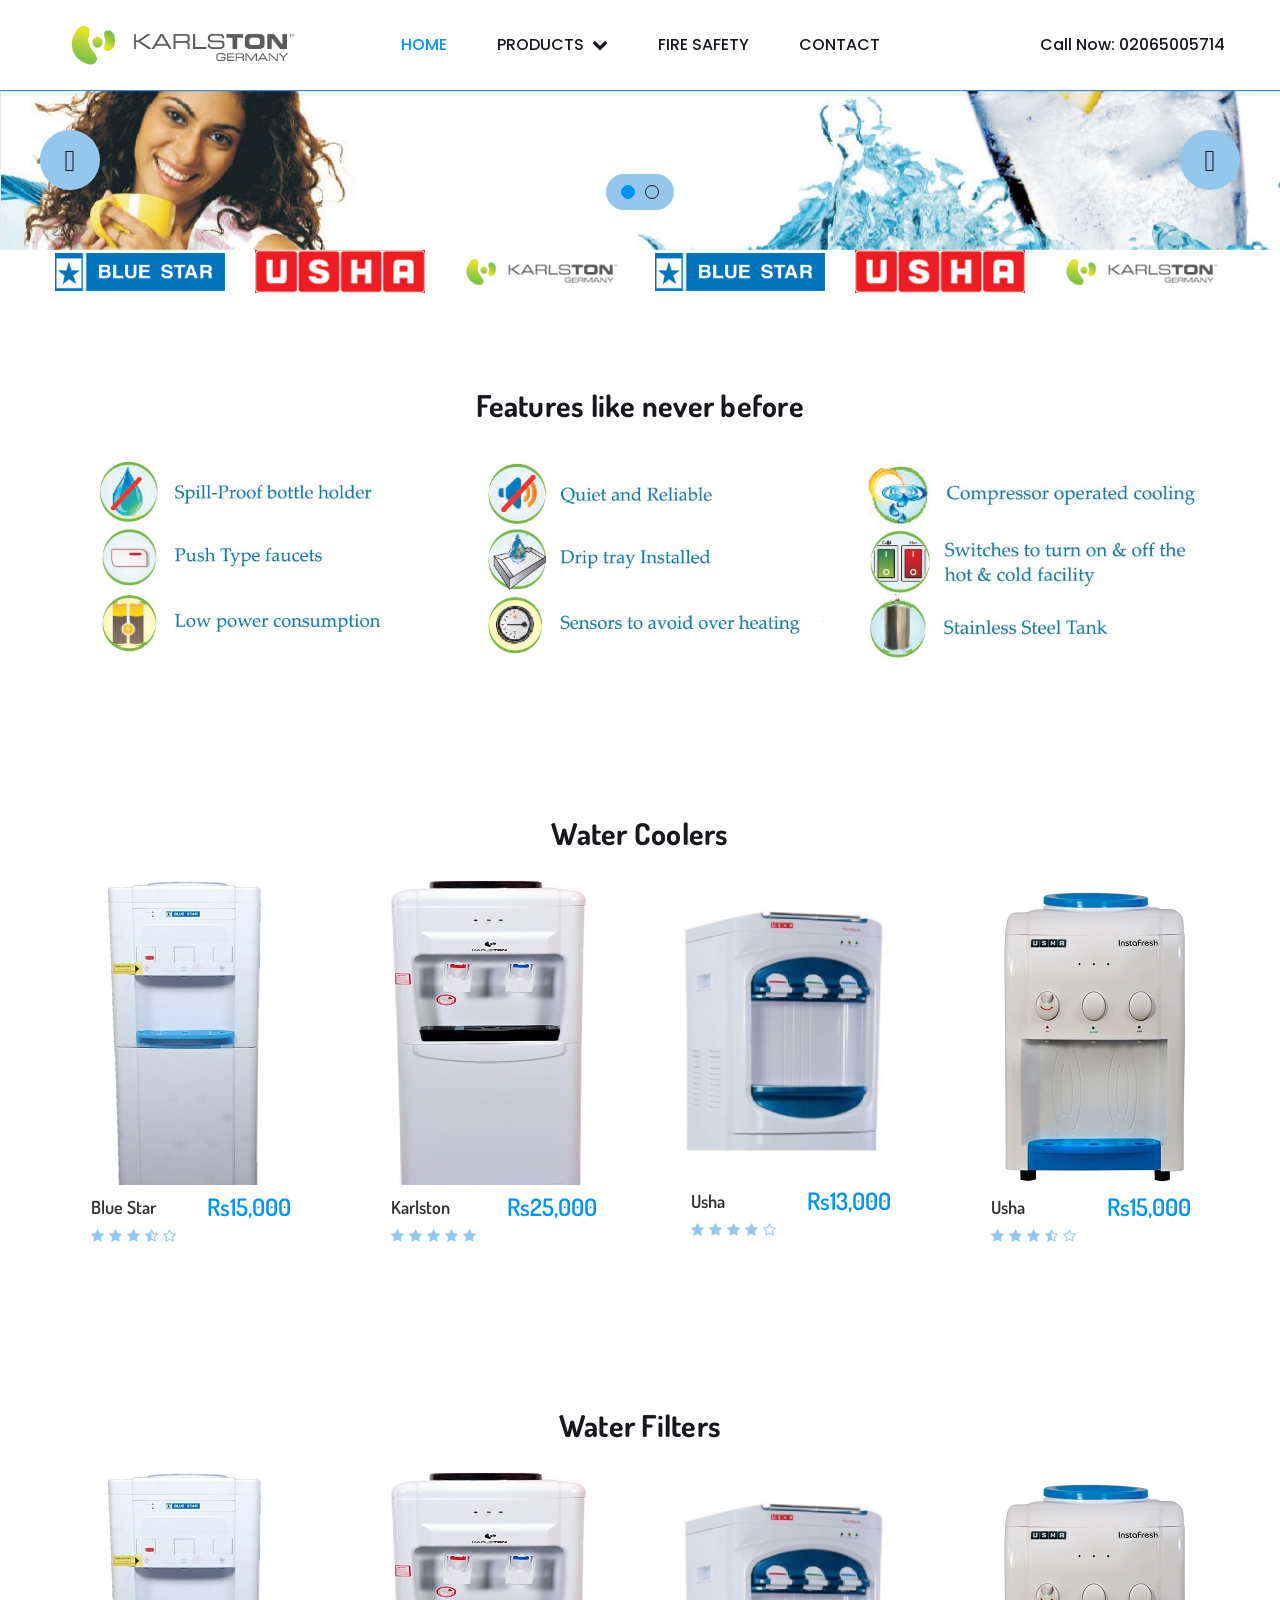
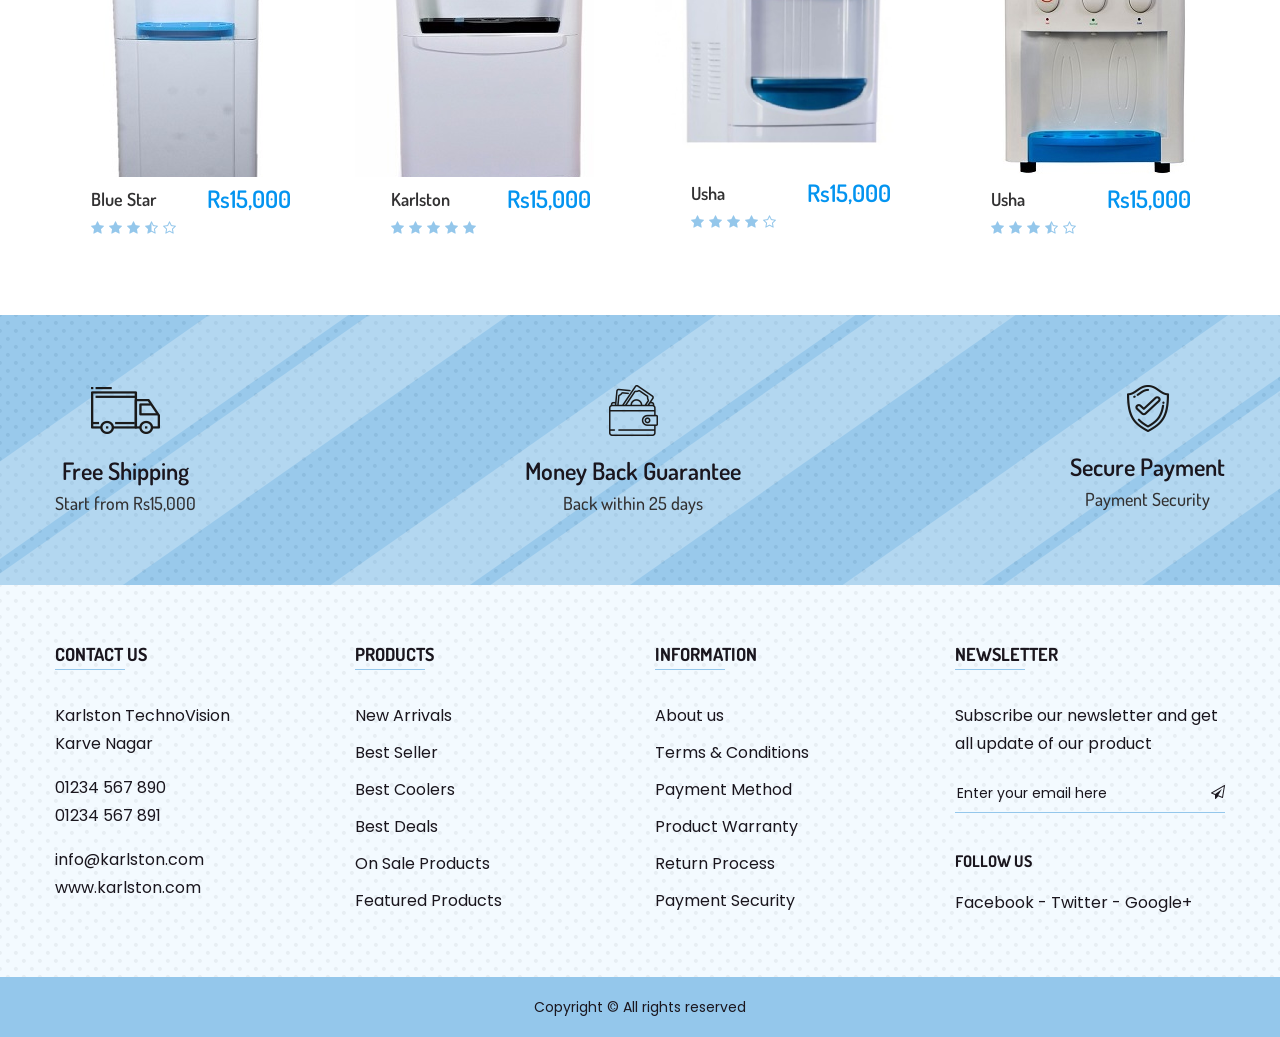
==== commit 6ff43008: "Update index.html" ====
--- a/index.html
+++ b/index.html
@@ -212,25 +212,14 @@
             <div class="hero-item" style="background-image: url(assets/images/hero/hero-1.jpg)">
 
                 
-                <div class="hero-content">
-
-                    <h1>Get 10% off <br>Latest Water Filters</h1>
-                    <a href="#">ENQUIRE NOW</a>
-
-                </div>
+               
 
             </div><!-- Hero Item End -->
  <!-- Hero Item Start -->
             <div class="hero-item" style="background-image: url(assets/images/hero/hero-2.jpg)">
 
                 
-                 <div class="hero-content">
-
-                    <h1>Get 10% off <br>Latest Water Filters</h1>
-                    <a href="#">ENQUIRE NOW</a>
-
-                </div>
-
+                
             </div><!-- Hero Item End -->
          
         </div><!-- Hero Slider End -->
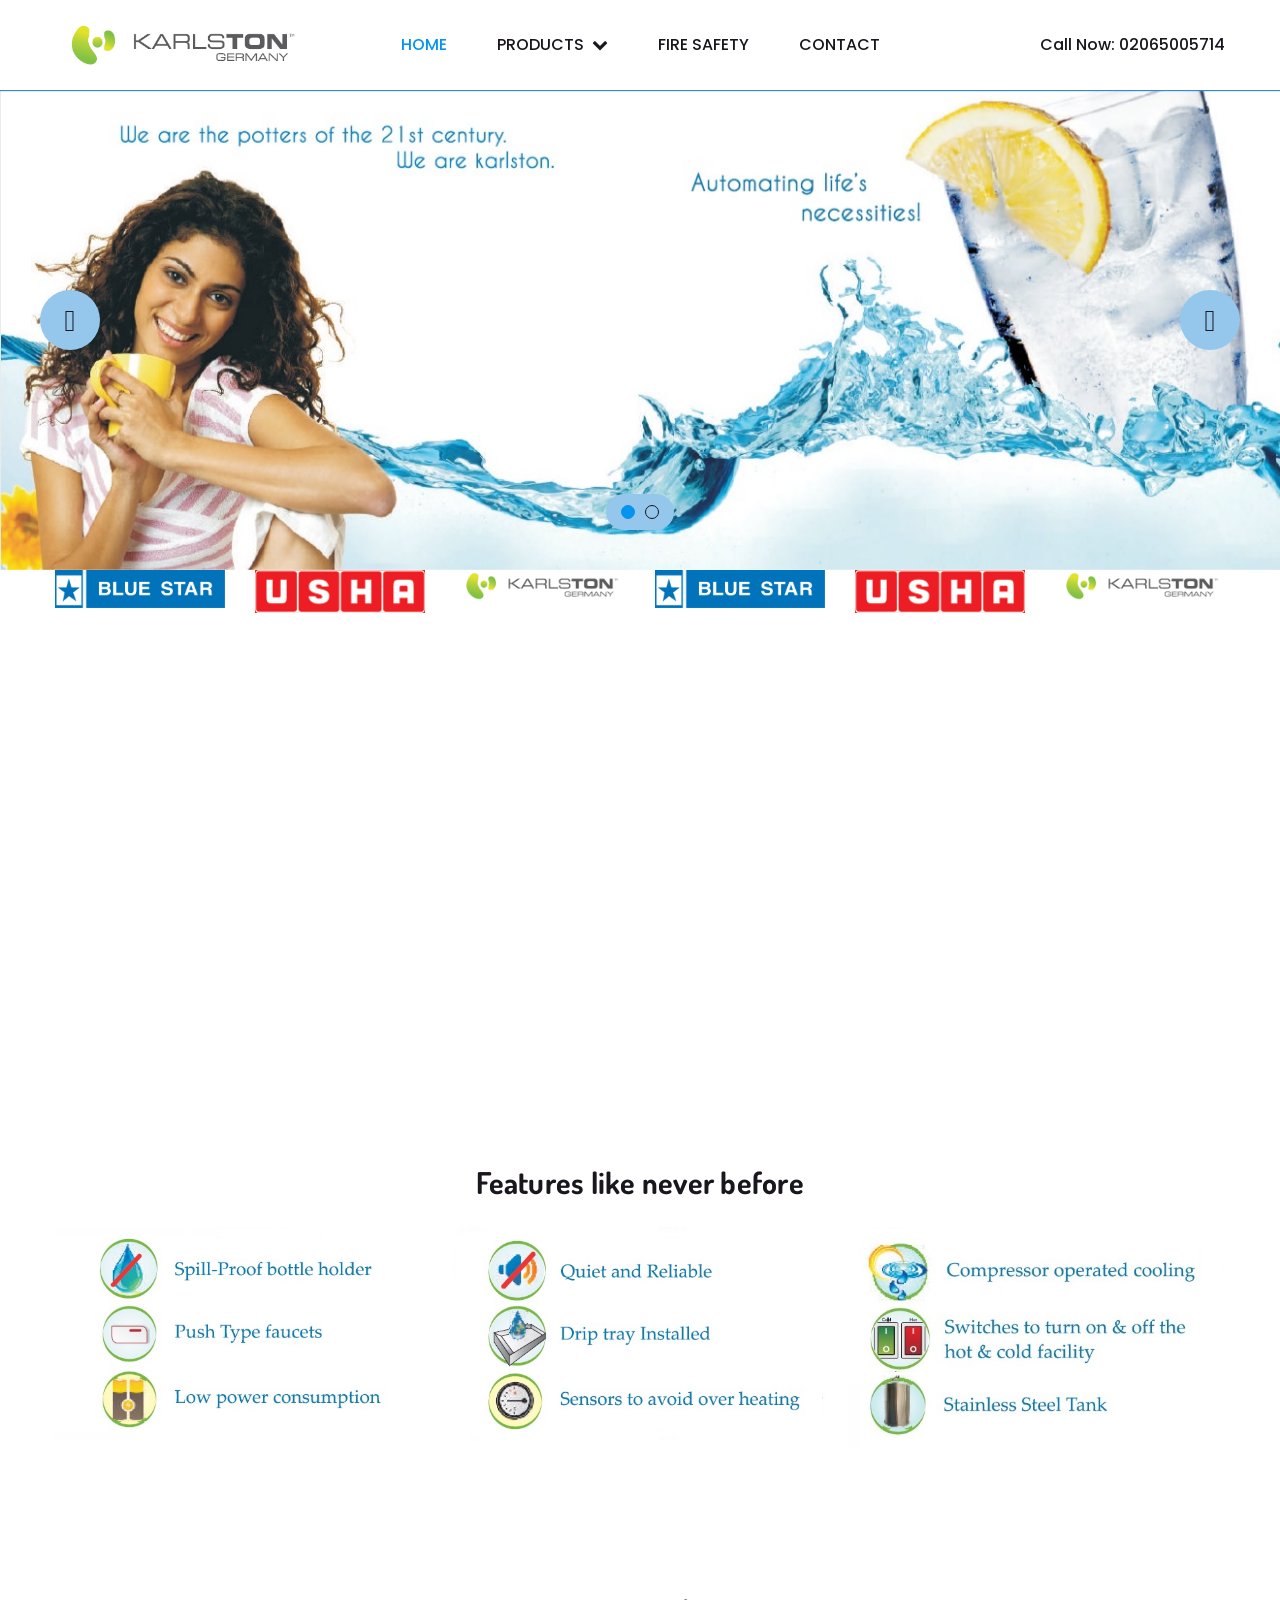
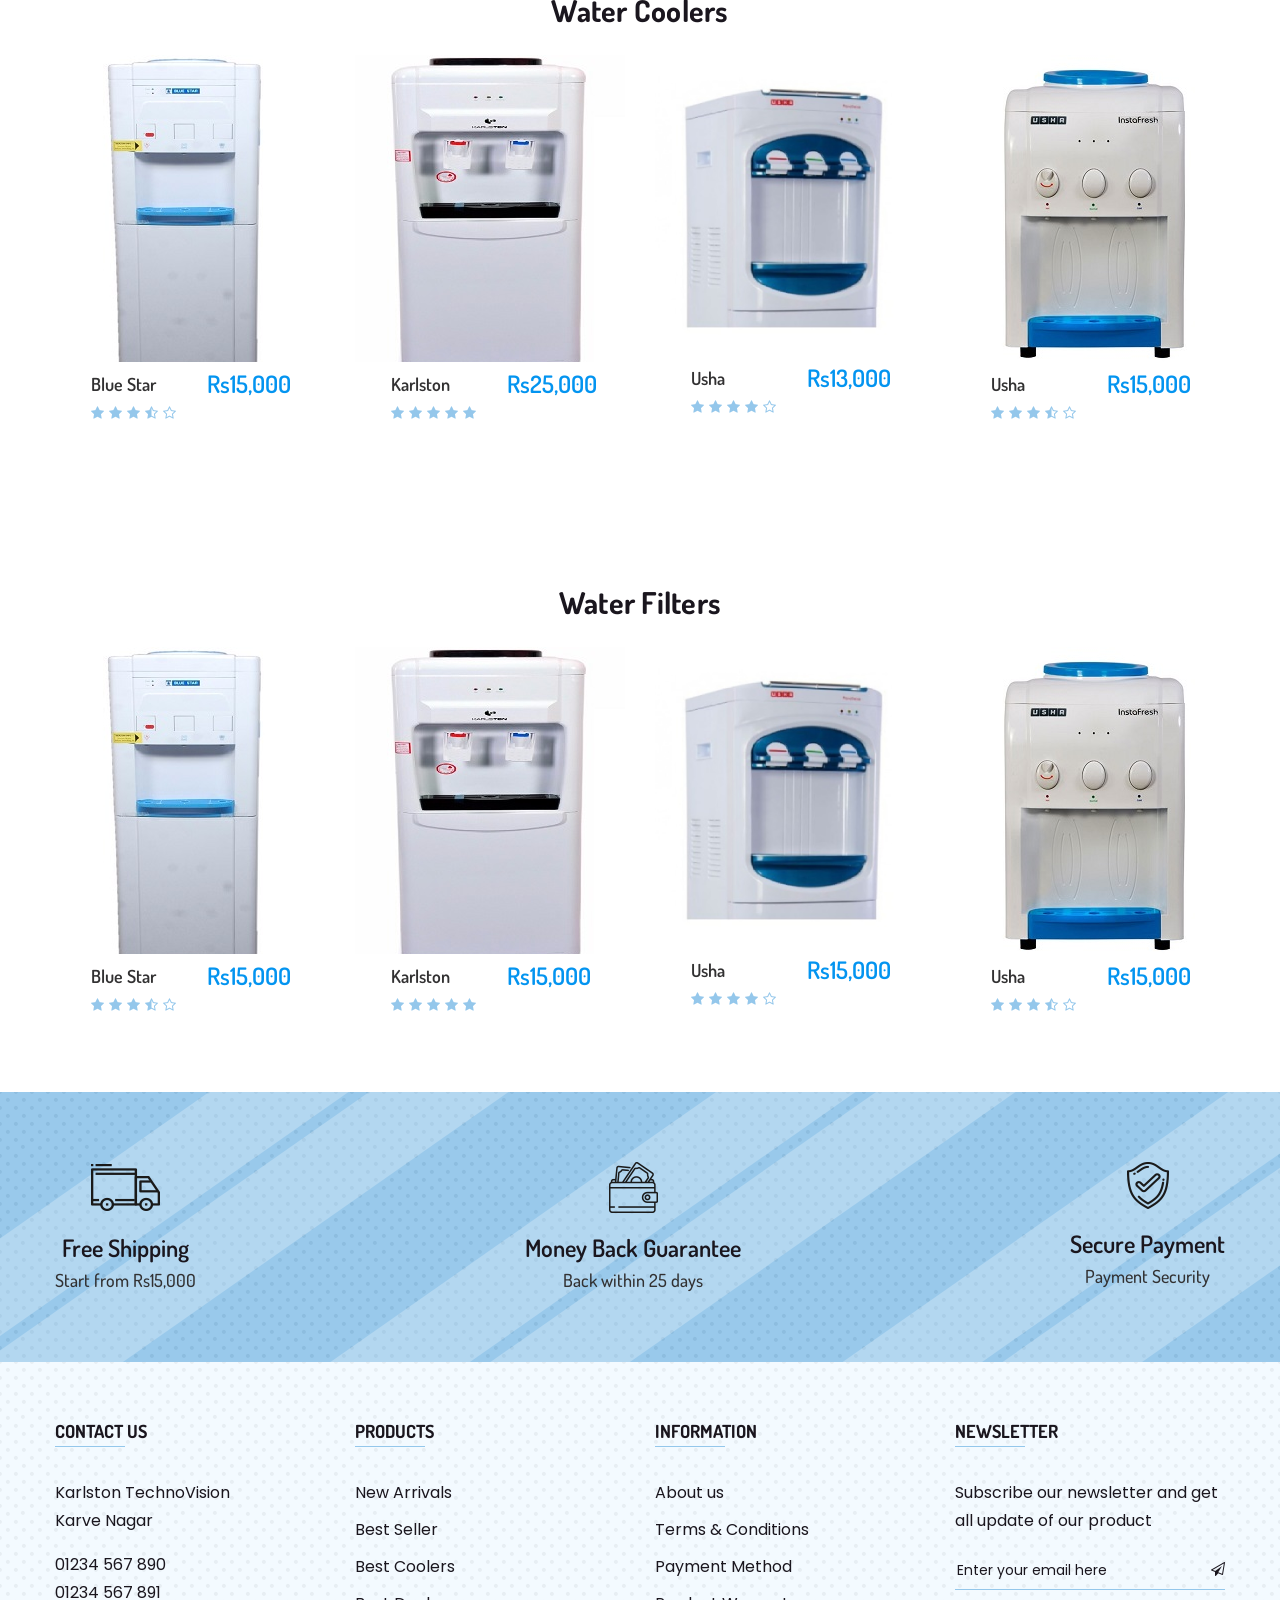
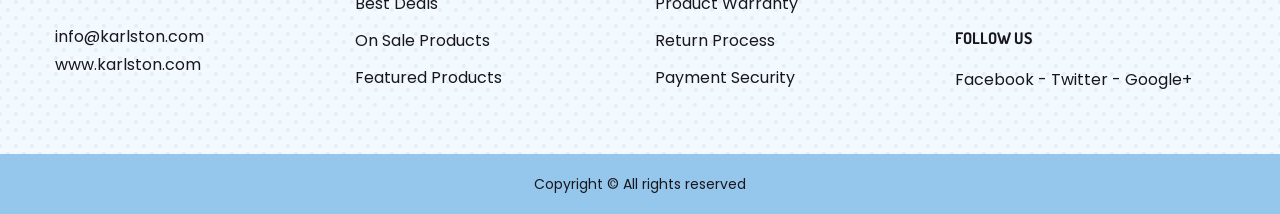
==== commit 5e870d16: "Update index.html" ====
--- a/index.html
+++ b/index.html
@@ -27,7 +27,11 @@
     
     <!-- Main Style CSS -->
     <link rel="stylesheet" href="assets/css/style.css">
-    
+    <style>
+	    .slick-track {
+	    height:500px;
+	    }
+	</style>
     <!-- Modernizer JS -->
     <script src="assets/js/vendor/modernizr-2.8.3.min.js"></script>
 </head>
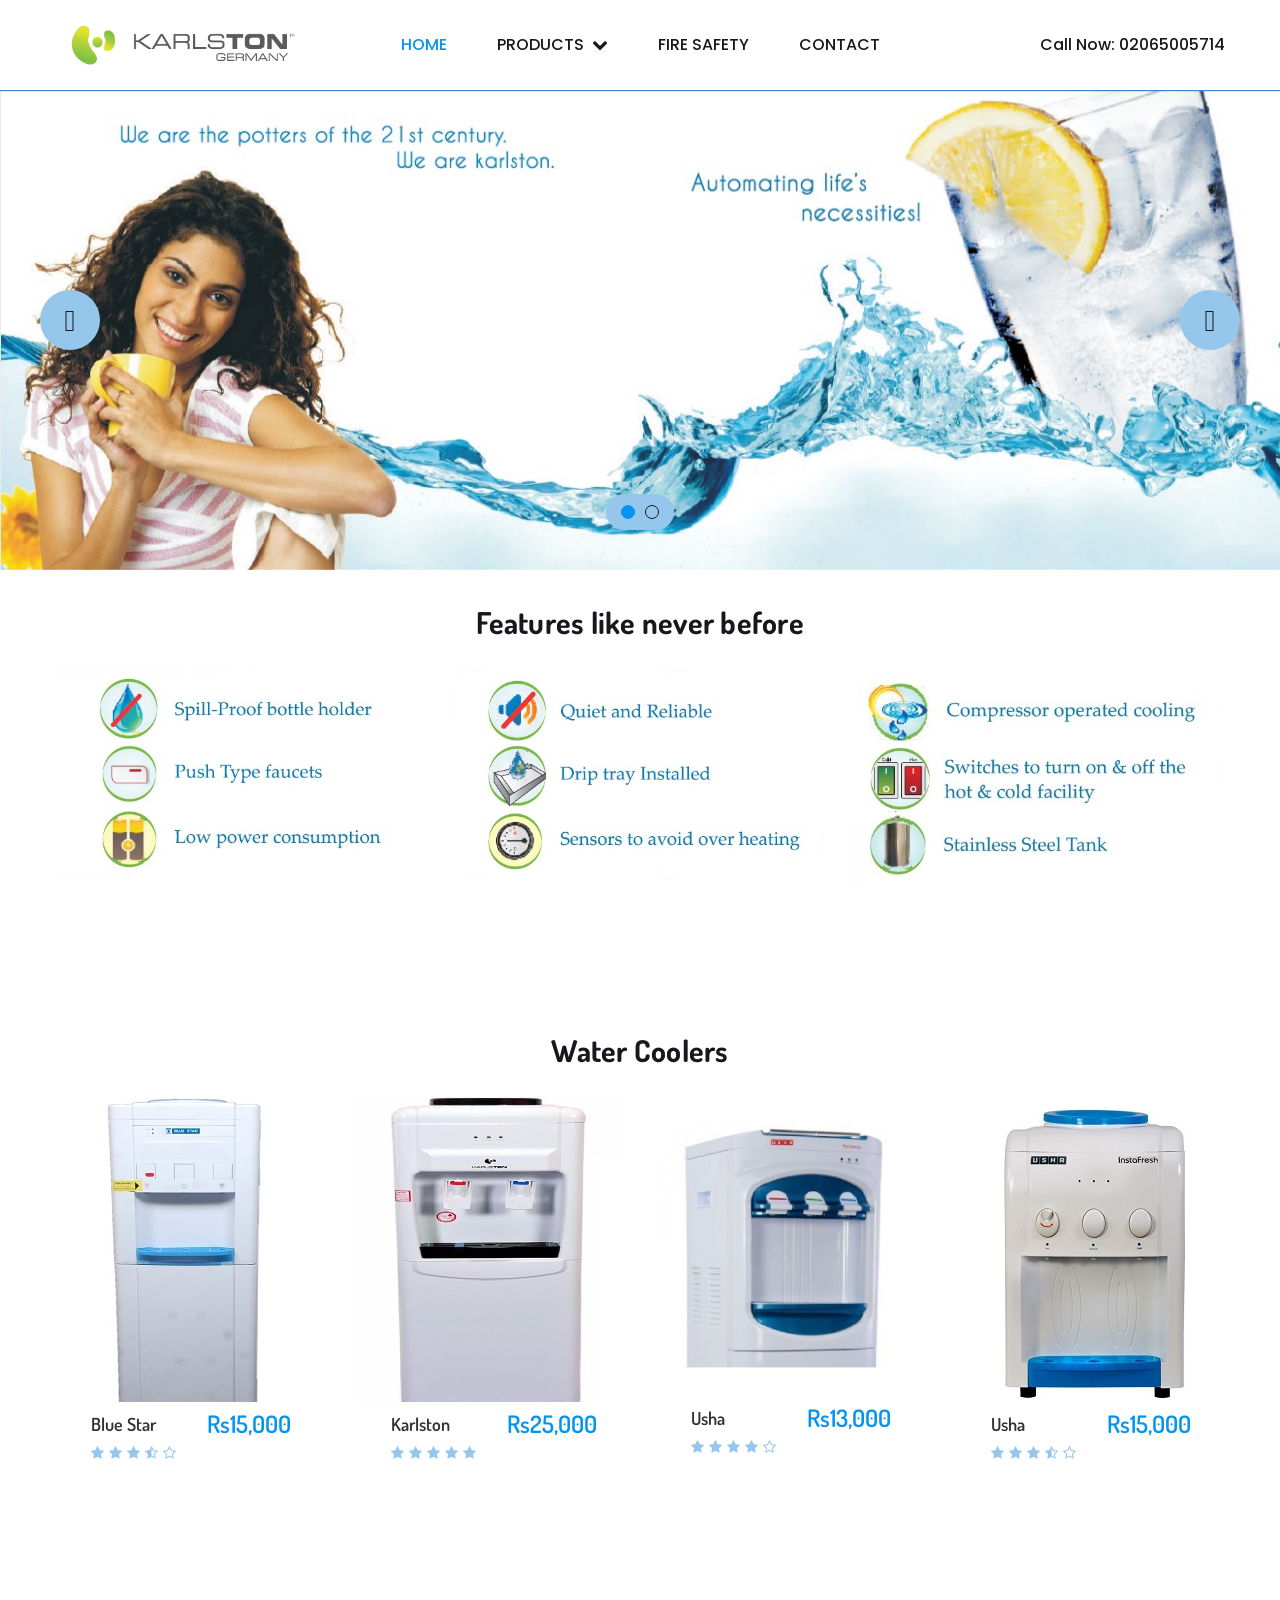
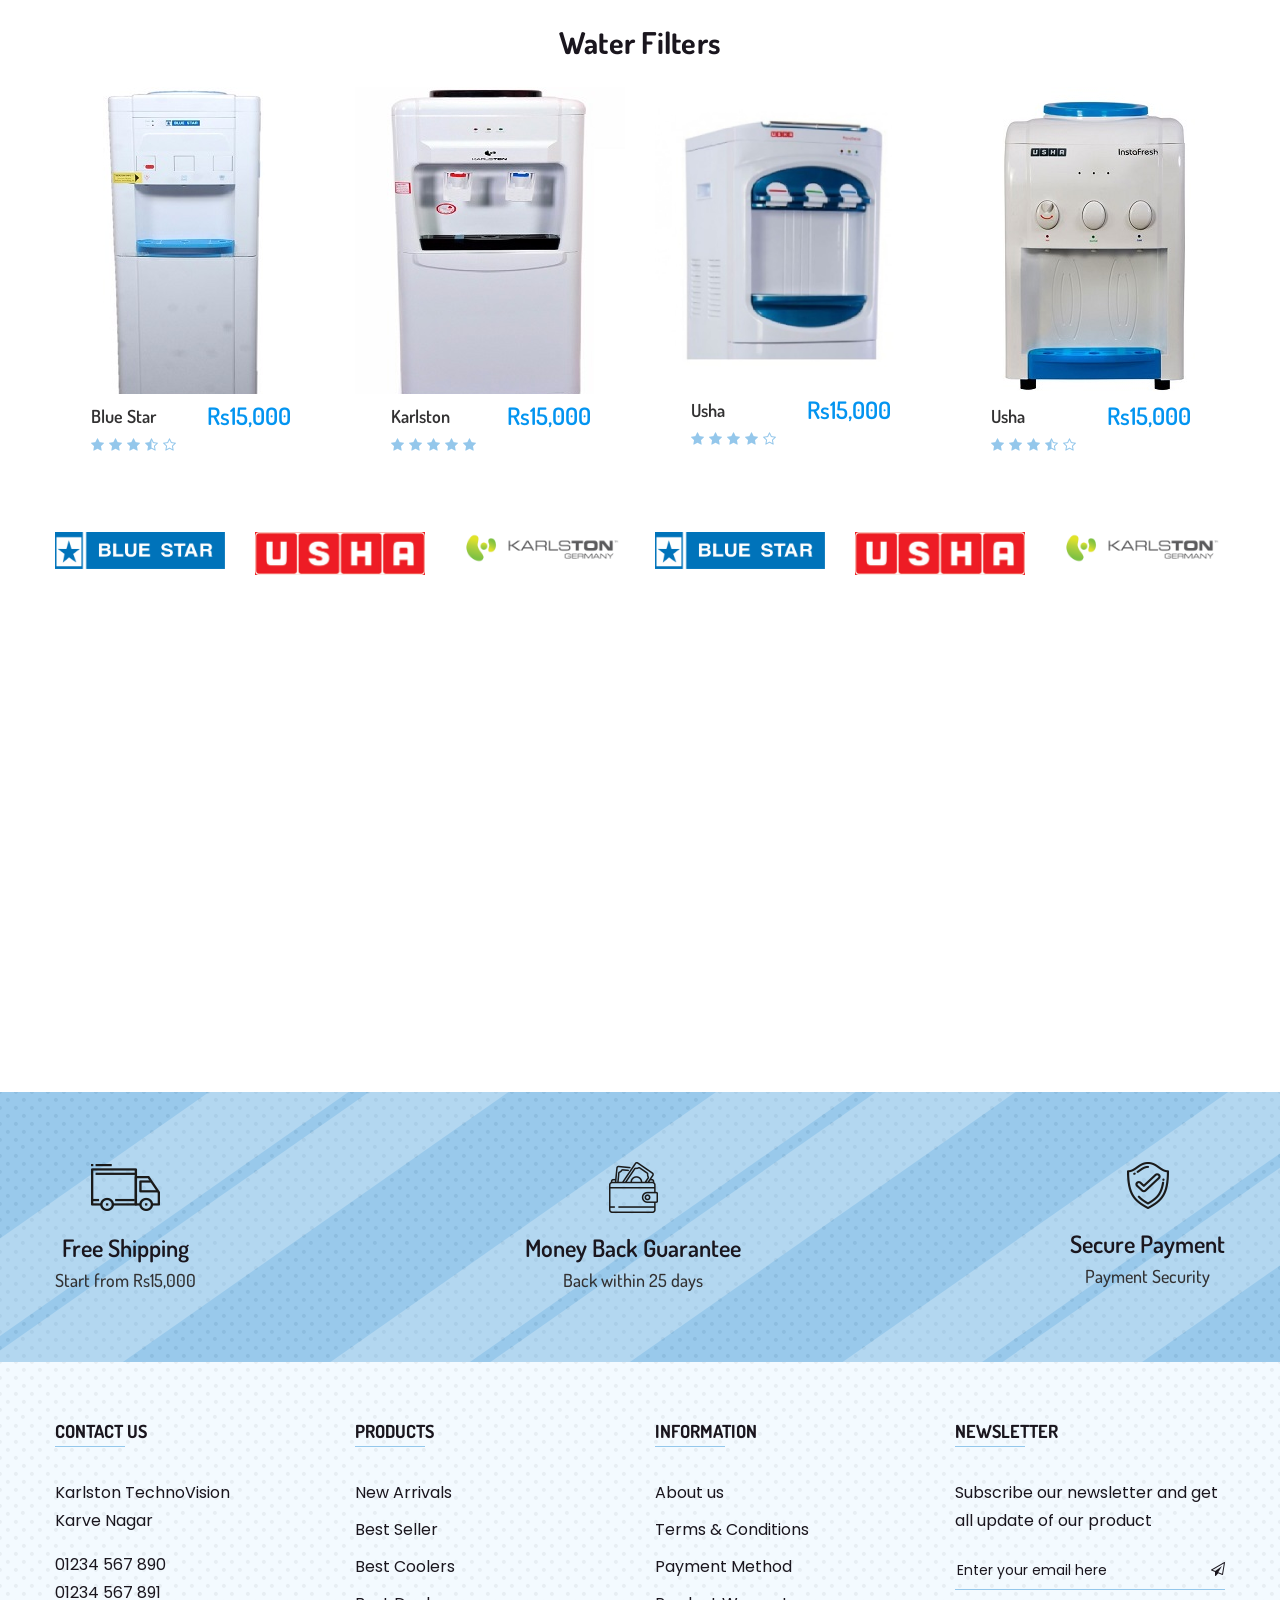
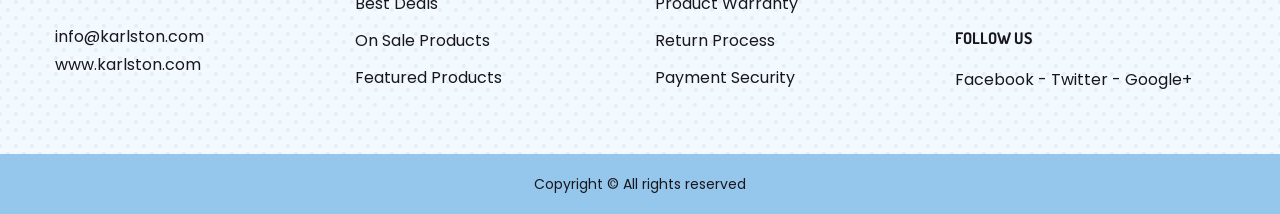
==== commit e6bbe3f3: "Update index.html" ====
--- a/index.html
+++ b/index.html
@@ -229,40 +229,7 @@
         </div><!-- Hero Slider End -->
 
     </div><!-- Hero Section End -->
-<!-- Brand Section Start -->
-    <div class="brand-section section mb-80 mb-lg-60 mb-md-60 mb-sm-60 mb-xs-40">
-        <div class="container-fluid">
-            <div class="row">
-                <div class="brand-slider">
-
-                    <div class="brand-item col">
-                        <img src="assets/images/brands/brand-1.png" alt="">
-                    </div>
-
-                    <div class="brand-item col">
-                        <img src="assets/brand-2.jpg" alt="">
-                    </div>
-
-                    <div class="brand-item col">
-                        <img src="assets/images/logo.png" alt="">
-                    </div>
-
-                   <div class="brand-item col">
-                        <img src="assets/images/brands/brand-1.png" alt="">
-                    </div>
-
-                    <div class="brand-item col">
-                        <img src="assets/brand-2.jpg" alt="">
-                    </div>
-
-                    <div class="brand-item col">
-                        <img src="assets/images/logo.png" alt="">
-                    </div>
-
-                </div>
-            </div>
-        </div>
-    </div><!-- Brand Section End -->
+
     <!-- Banner Section Start -->
     <div class="banner-section section mt-40 mt-xs-20 mb-60 mb-lg-40 mb-md-40 mb-sm-40 mb-xs-20">
         <div class="container-fluid">
@@ -674,7 +641,40 @@
         </div>
     </div><!-- Product Section End -->
    
- 
+ <!-- Brand Section Start -->
+    <div class="brand-section section mb-80 mb-lg-60 mb-md-60 mb-sm-60 mb-xs-40">
+        <div class="container-fluid">
+            <div class="row">
+                <div class="brand-slider">
+
+                    <div class="brand-item col">
+                        <img src="assets/images/brands/brand-1.png" alt="">
+                    </div>
+
+                    <div class="brand-item col">
+                        <img src="assets/brand-2.jpg" alt="">
+                    </div>
+
+                    <div class="brand-item col">
+                        <img src="assets/images/logo.png" alt="">
+                    </div>
+
+                   <div class="brand-item col">
+                        <img src="assets/images/brands/brand-1.png" alt="">
+                    </div>
+
+                    <div class="brand-item col">
+                        <img src="assets/brand-2.jpg" alt="">
+                    </div>
+
+                    <div class="brand-item col">
+                        <img src="assets/images/logo.png" alt="">
+                    </div>
+
+                </div>
+            </div>
+        </div>
+    </div><!-- Brand Section End -->
     <!-- Feature Section Start -->
     <div class="feature-section section bg-theme-two pt-65 pt-lg-55 pt-md-45 pt-sm-45 pt-xs-25 pb-65 pb-lg-55 pb-md-45 pb-sm-45 pb-xs-25 fix" style="background-image: url(assets/images/pattern/pattern-dot.png);">
         <div class="container">
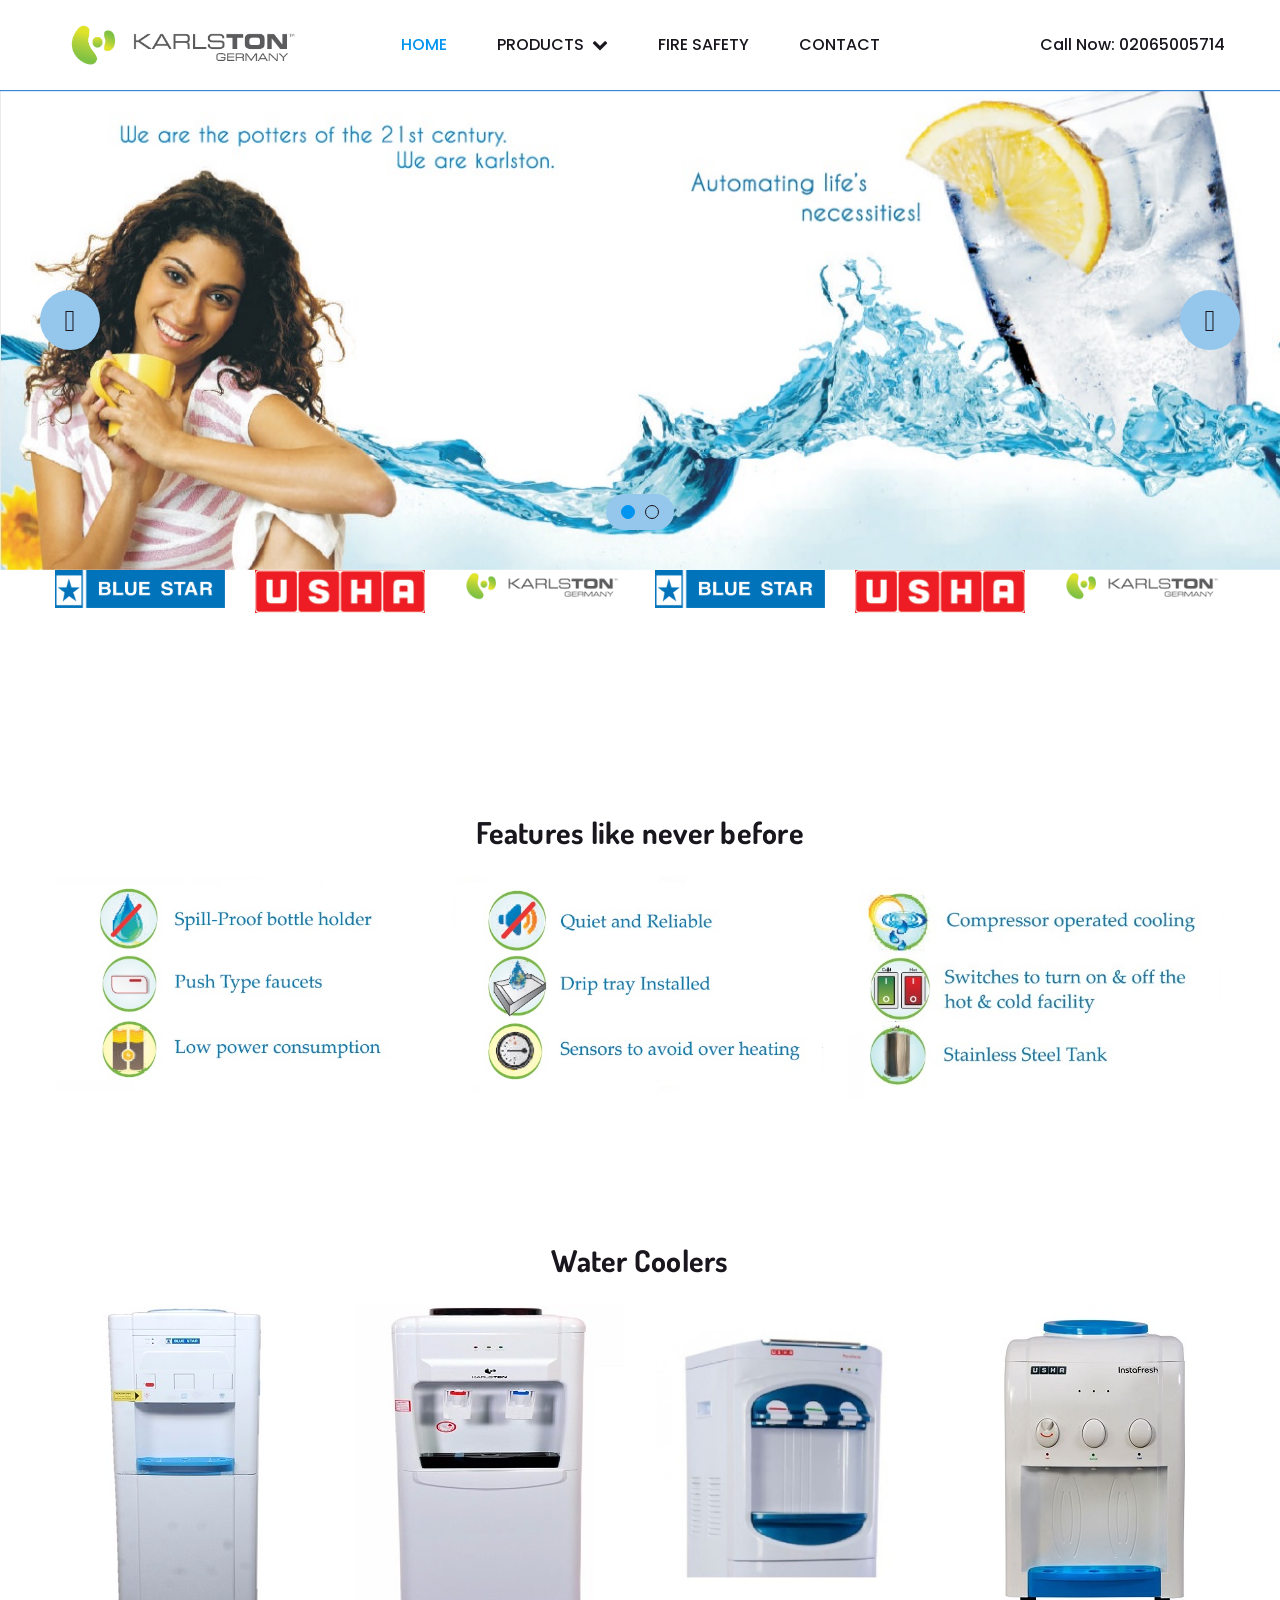
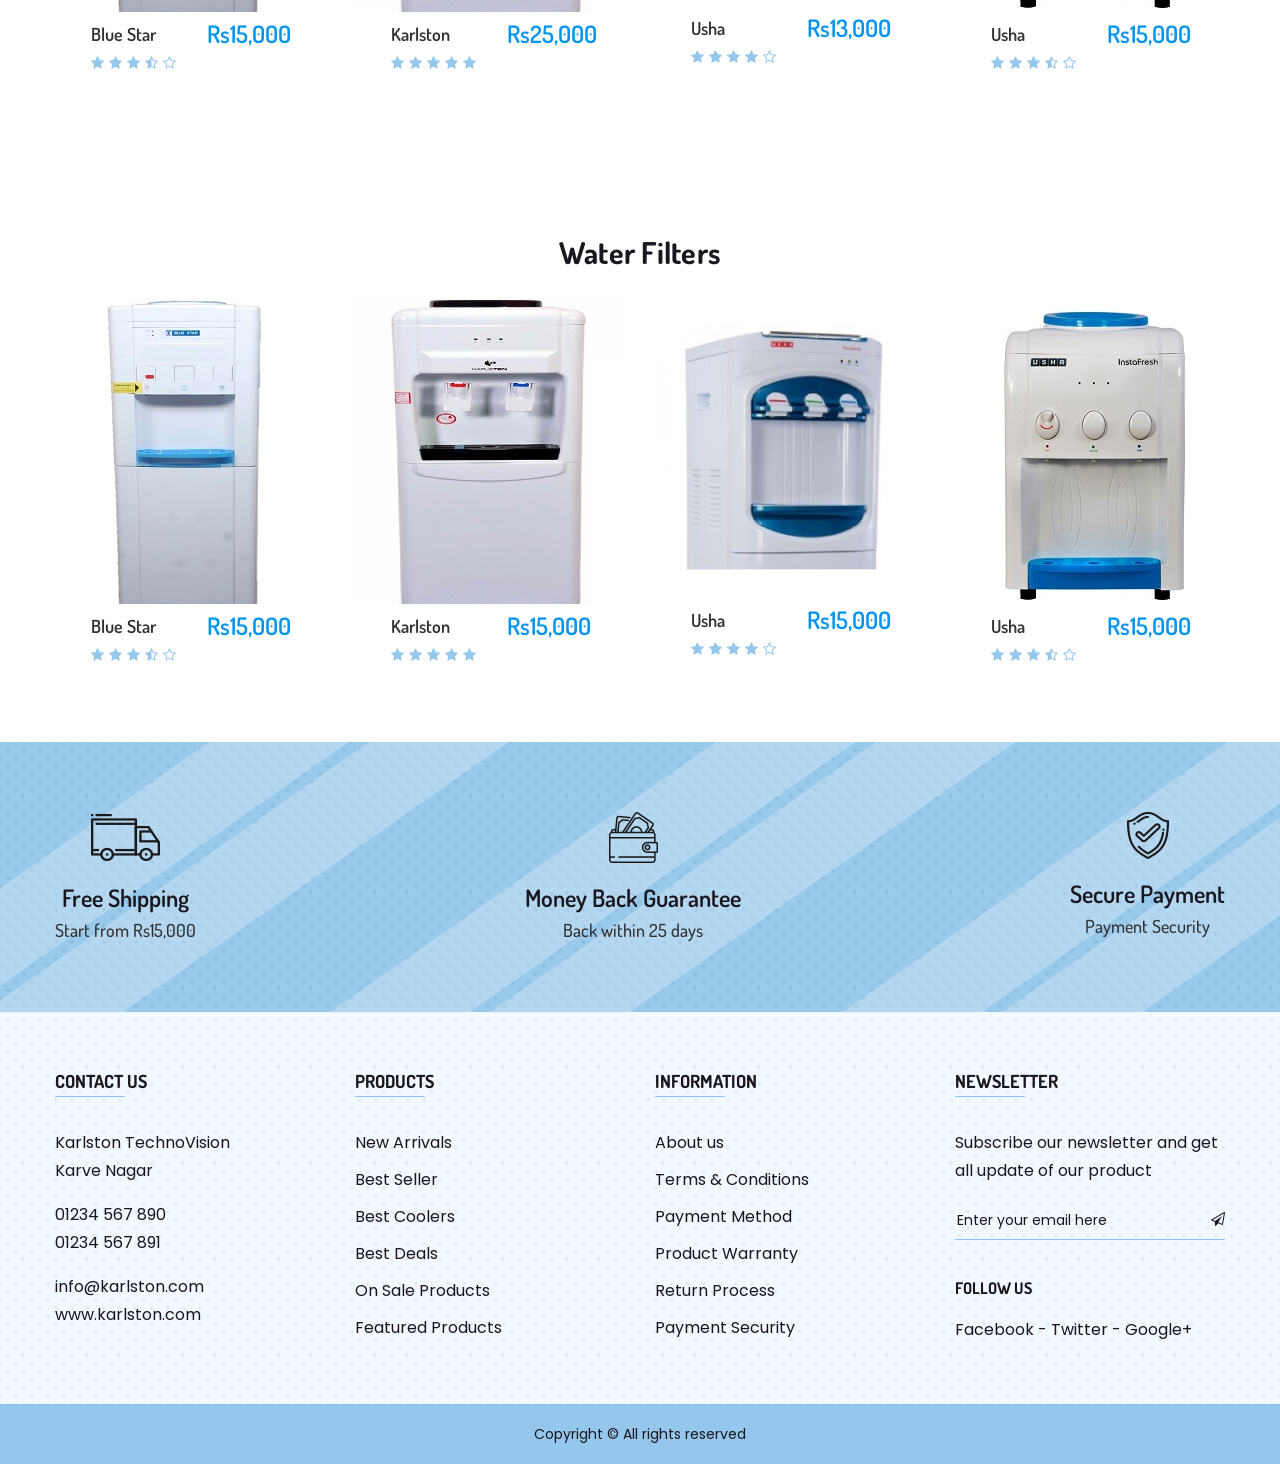
==== commit e7a7c254: "Update index.html" ====
--- a/index.html
+++ b/index.html
@@ -229,7 +229,40 @@
         </div><!-- Hero Slider End -->
 
     </div><!-- Hero Section End -->
-
+<!-- Brand Section Start -->
+    <div class="brand-section section mb-80 mb-lg-60 mb-md-60 mb-sm-60 mb-xs-40">
+        <div class="container-fluid" style="height:150px">
+            <div class="row">
+                <div class="brand-slider">
+
+                    <div class="brand-item col">
+                        <img src="assets/images/brands/brand-1.png" alt="">
+                    </div>
+
+                    <div class="brand-item col">
+                        <img src="assets/brand-2.jpg" alt="">
+                    </div>
+
+                    <div class="brand-item col">
+                        <img src="assets/images/logo.png" alt="">
+                    </div>
+
+                   <div class="brand-item col">
+                        <img src="assets/images/brands/brand-1.png" alt="">
+                    </div>
+
+                    <div class="brand-item col">
+                        <img src="assets/brand-2.jpg" alt="">
+                    </div>
+
+                    <div class="brand-item col">
+                        <img src="assets/images/logo.png" alt="">
+                    </div>
+
+                </div>
+            </div>
+        </div>
+    </div><!-- Brand Section End -->
     <!-- Banner Section Start -->
     <div class="banner-section section mt-40 mt-xs-20 mb-60 mb-lg-40 mb-md-40 mb-sm-40 mb-xs-20">
         <div class="container-fluid">
@@ -641,40 +674,7 @@
         </div>
     </div><!-- Product Section End -->
    
- <!-- Brand Section Start -->
-    <div class="brand-section section mb-80 mb-lg-60 mb-md-60 mb-sm-60 mb-xs-40">
-        <div class="container-fluid">
-            <div class="row">
-                <div class="brand-slider">
-
-                    <div class="brand-item col">
-                        <img src="assets/images/brands/brand-1.png" alt="">
-                    </div>
-
-                    <div class="brand-item col">
-                        <img src="assets/brand-2.jpg" alt="">
-                    </div>
-
-                    <div class="brand-item col">
-                        <img src="assets/images/logo.png" alt="">
-                    </div>
-
-                   <div class="brand-item col">
-                        <img src="assets/images/brands/brand-1.png" alt="">
-                    </div>
-
-                    <div class="brand-item col">
-                        <img src="assets/brand-2.jpg" alt="">
-                    </div>
-
-                    <div class="brand-item col">
-                        <img src="assets/images/logo.png" alt="">
-                    </div>
-
-                </div>
-            </div>
-        </div>
-    </div><!-- Brand Section End -->
+ 
     <!-- Feature Section Start -->
     <div class="feature-section section bg-theme-two pt-65 pt-lg-55 pt-md-45 pt-sm-45 pt-xs-25 pb-65 pb-lg-55 pb-md-45 pb-sm-45 pb-xs-25 fix" style="background-image: url(assets/images/pattern/pattern-dot.png);">
         <div class="container">
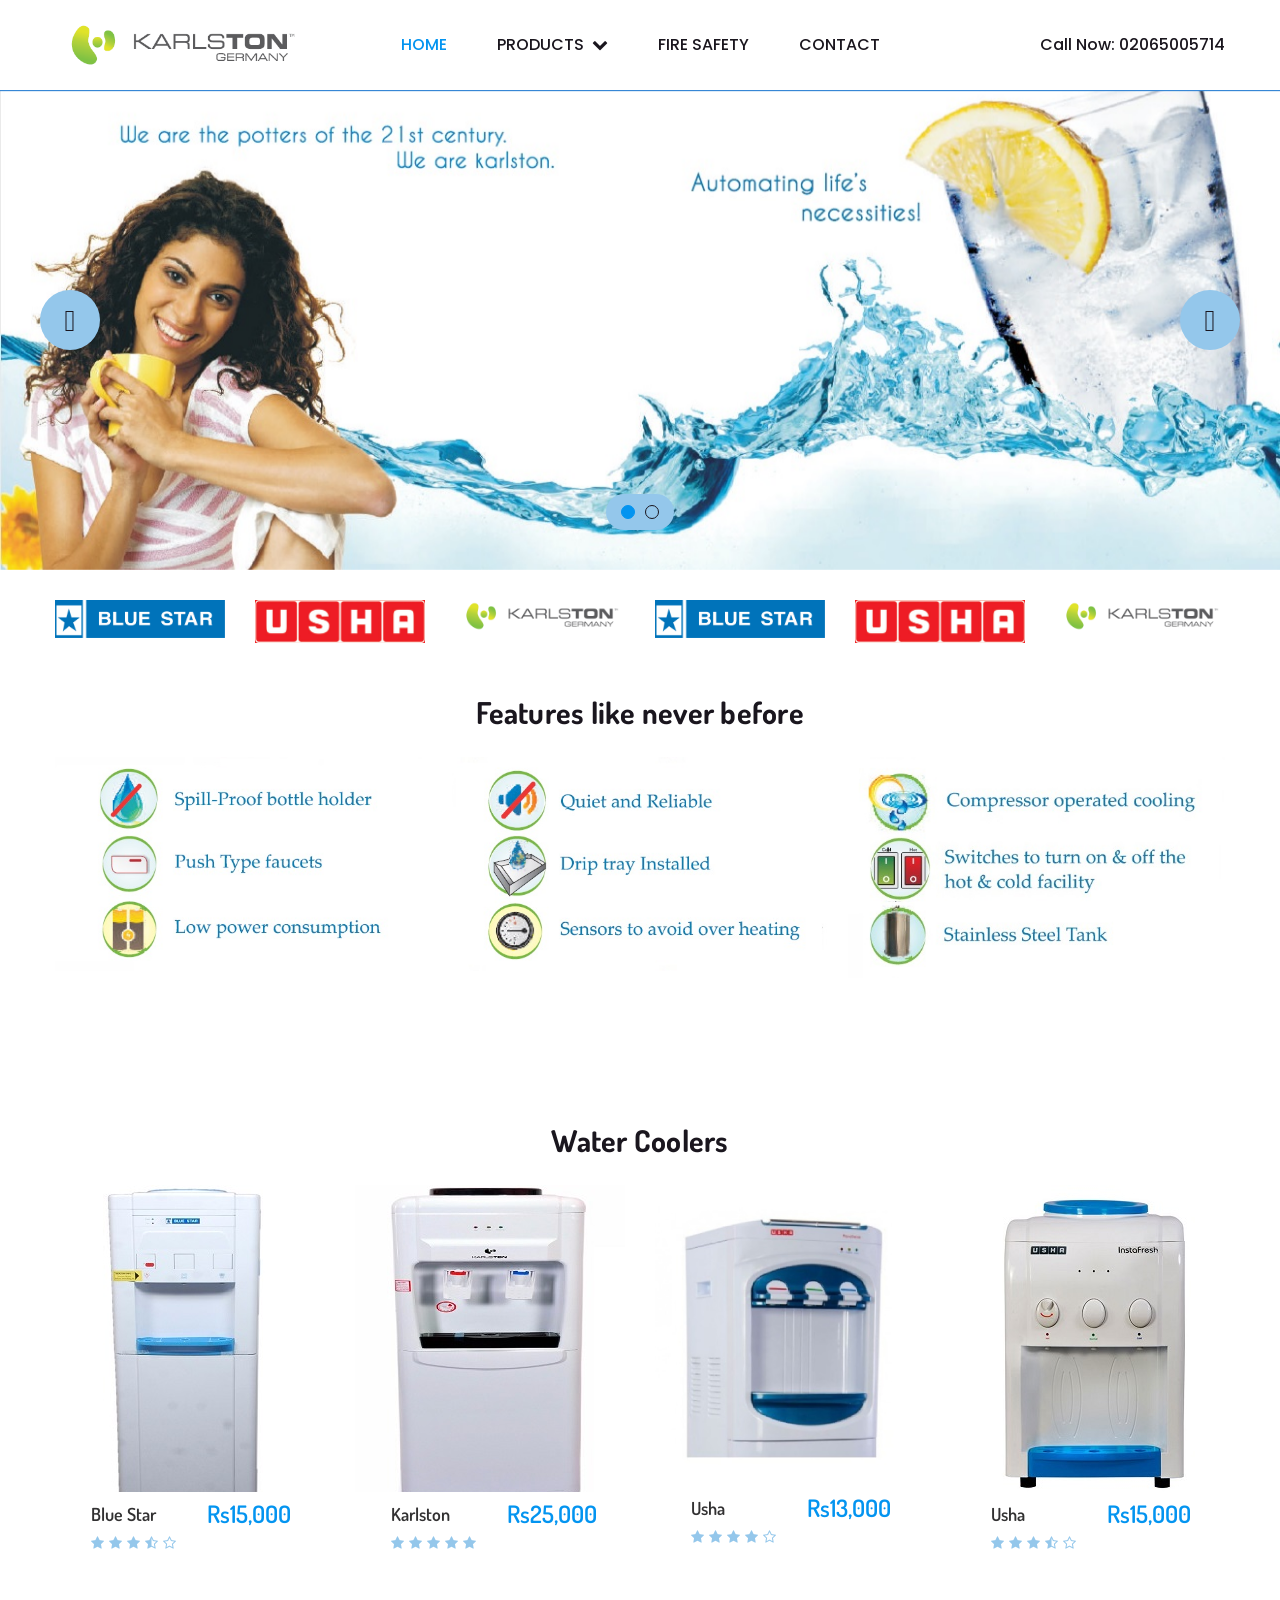
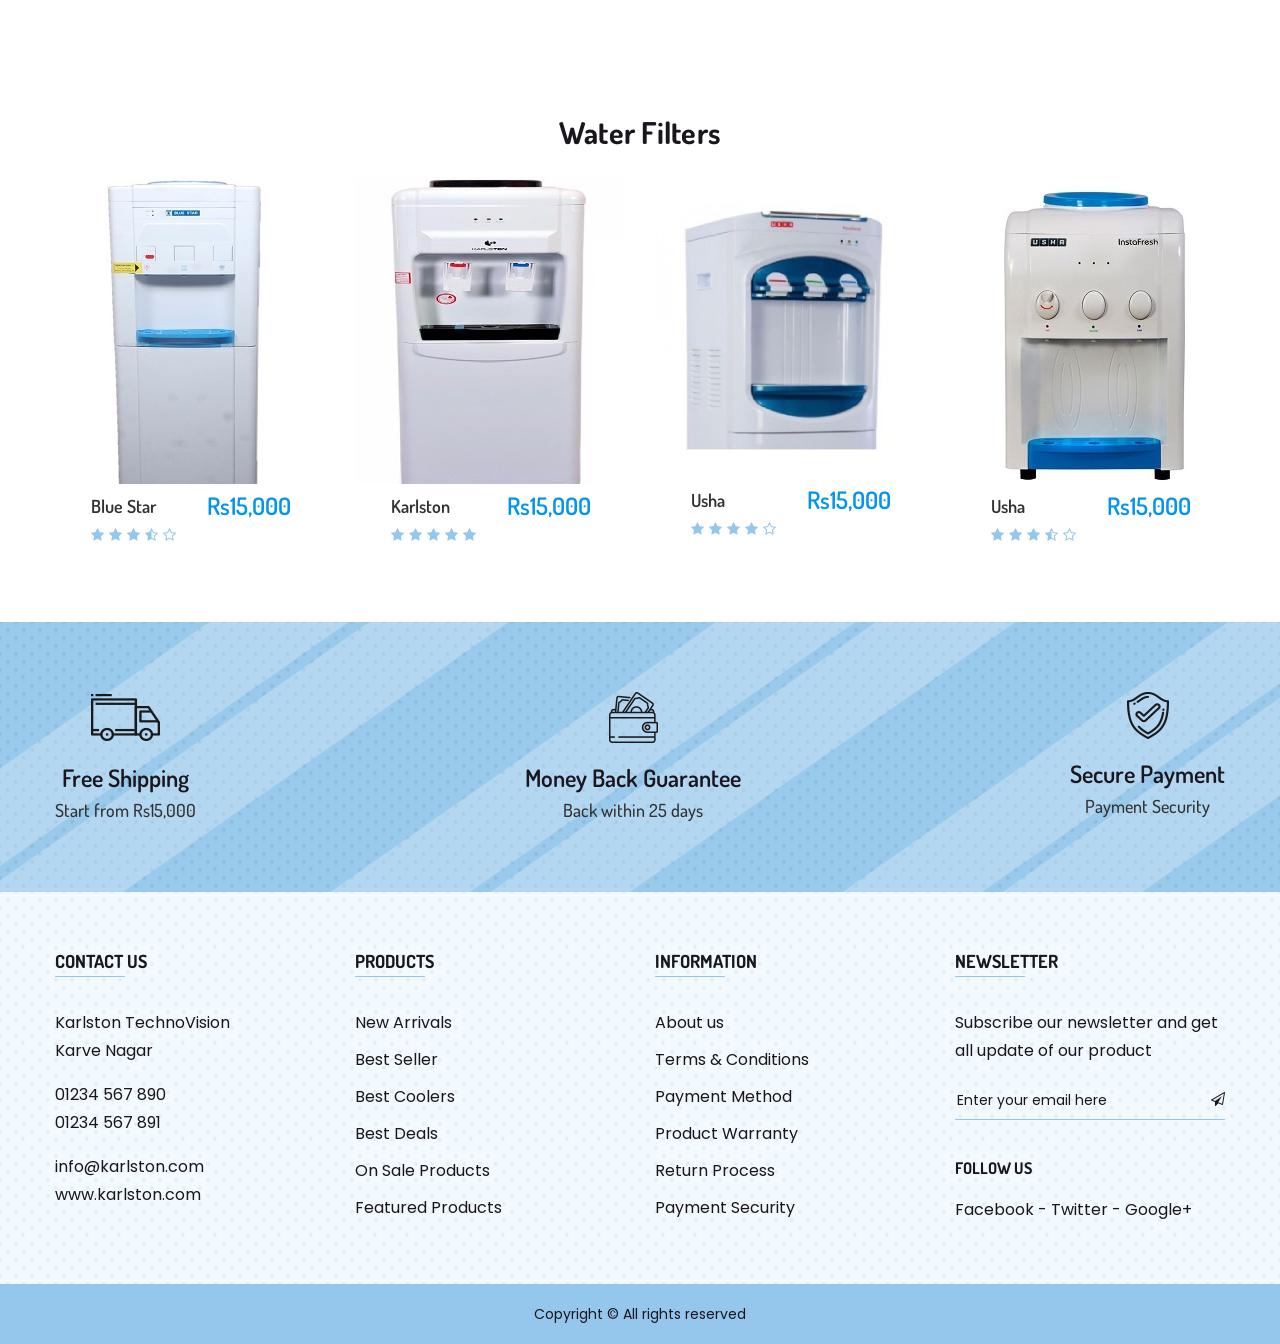
==== commit 781aa0bc: "Update index.html" ====
--- a/index.html
+++ b/index.html
@@ -231,7 +231,8 @@
     </div><!-- Hero Section End -->
 <!-- Brand Section Start -->
     <div class="brand-section section mb-80 mb-lg-60 mb-md-60 mb-sm-60 mb-xs-40">
-        <div class="container-fluid" style="height:150px">
+        <div class="container-fluid" style="height: 0px;
+    margin-top: 30px;">
             <div class="row">
                 <div class="brand-slider">
 
